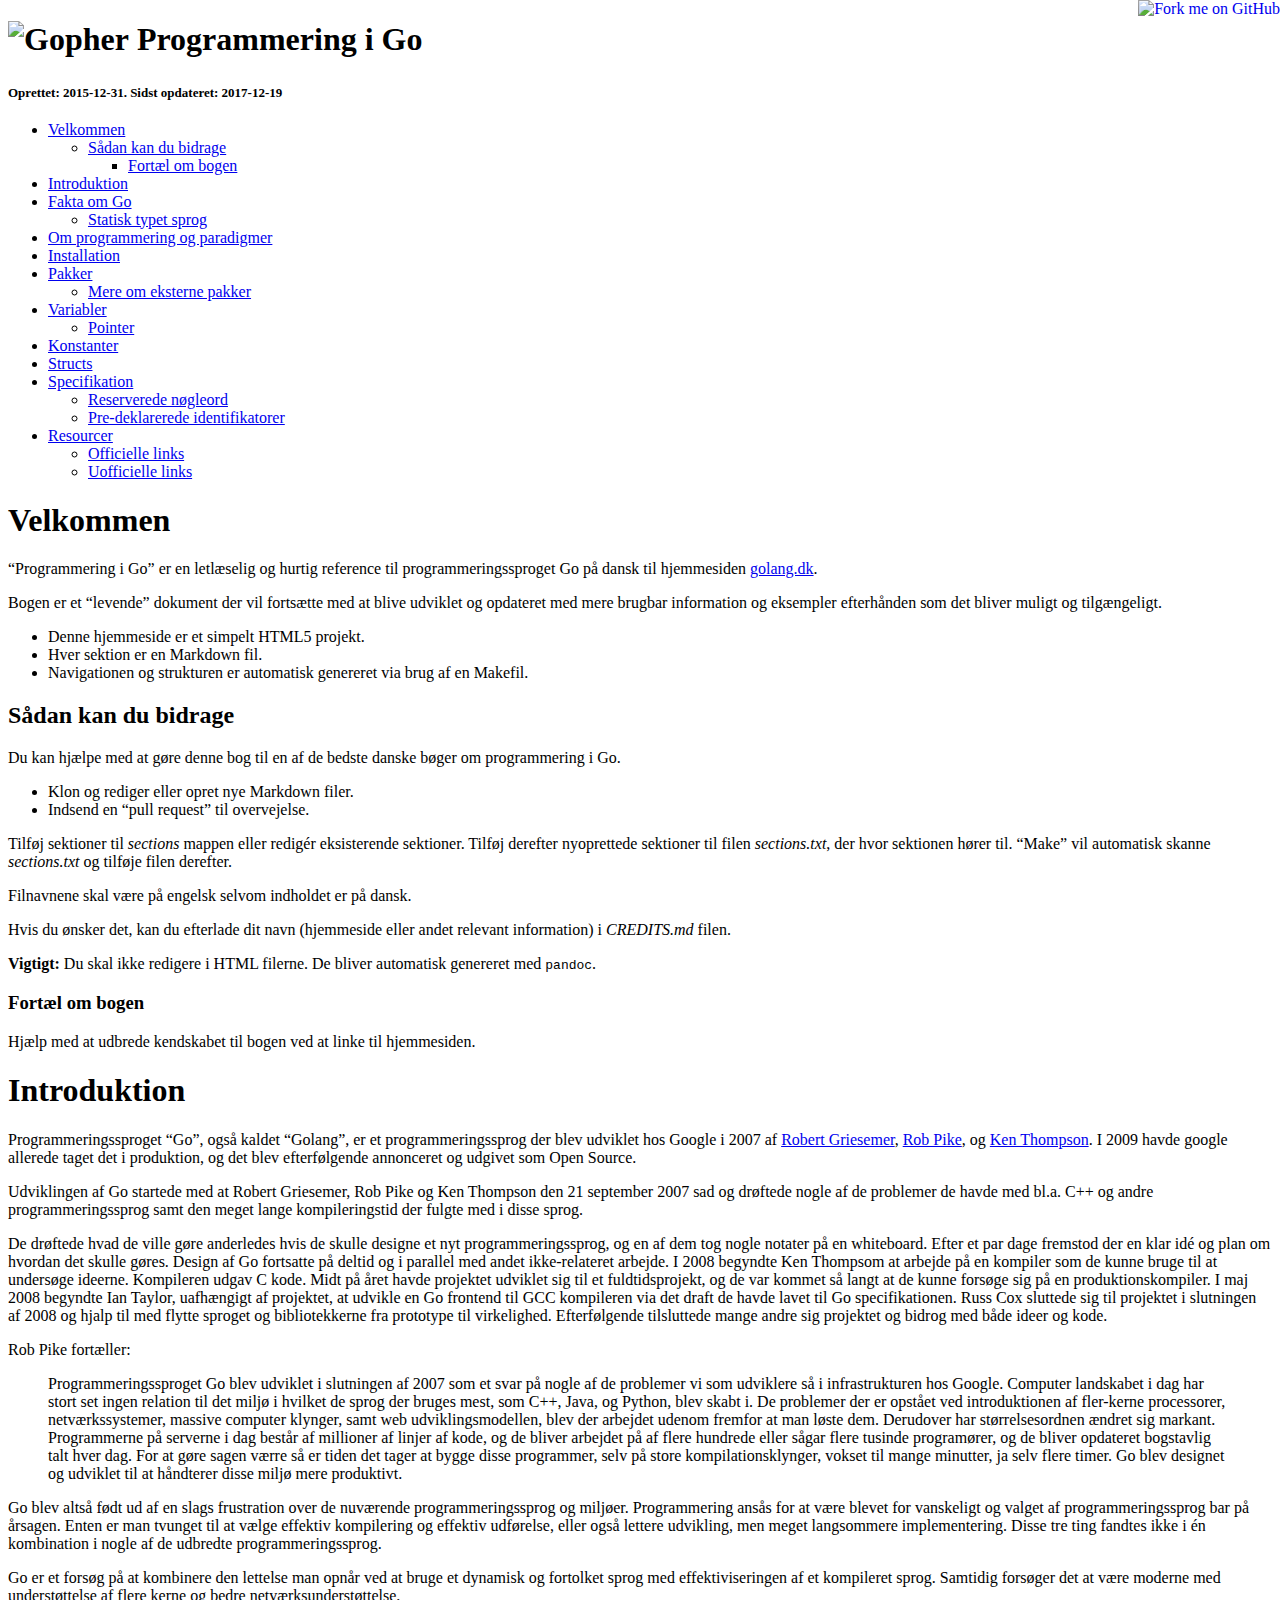
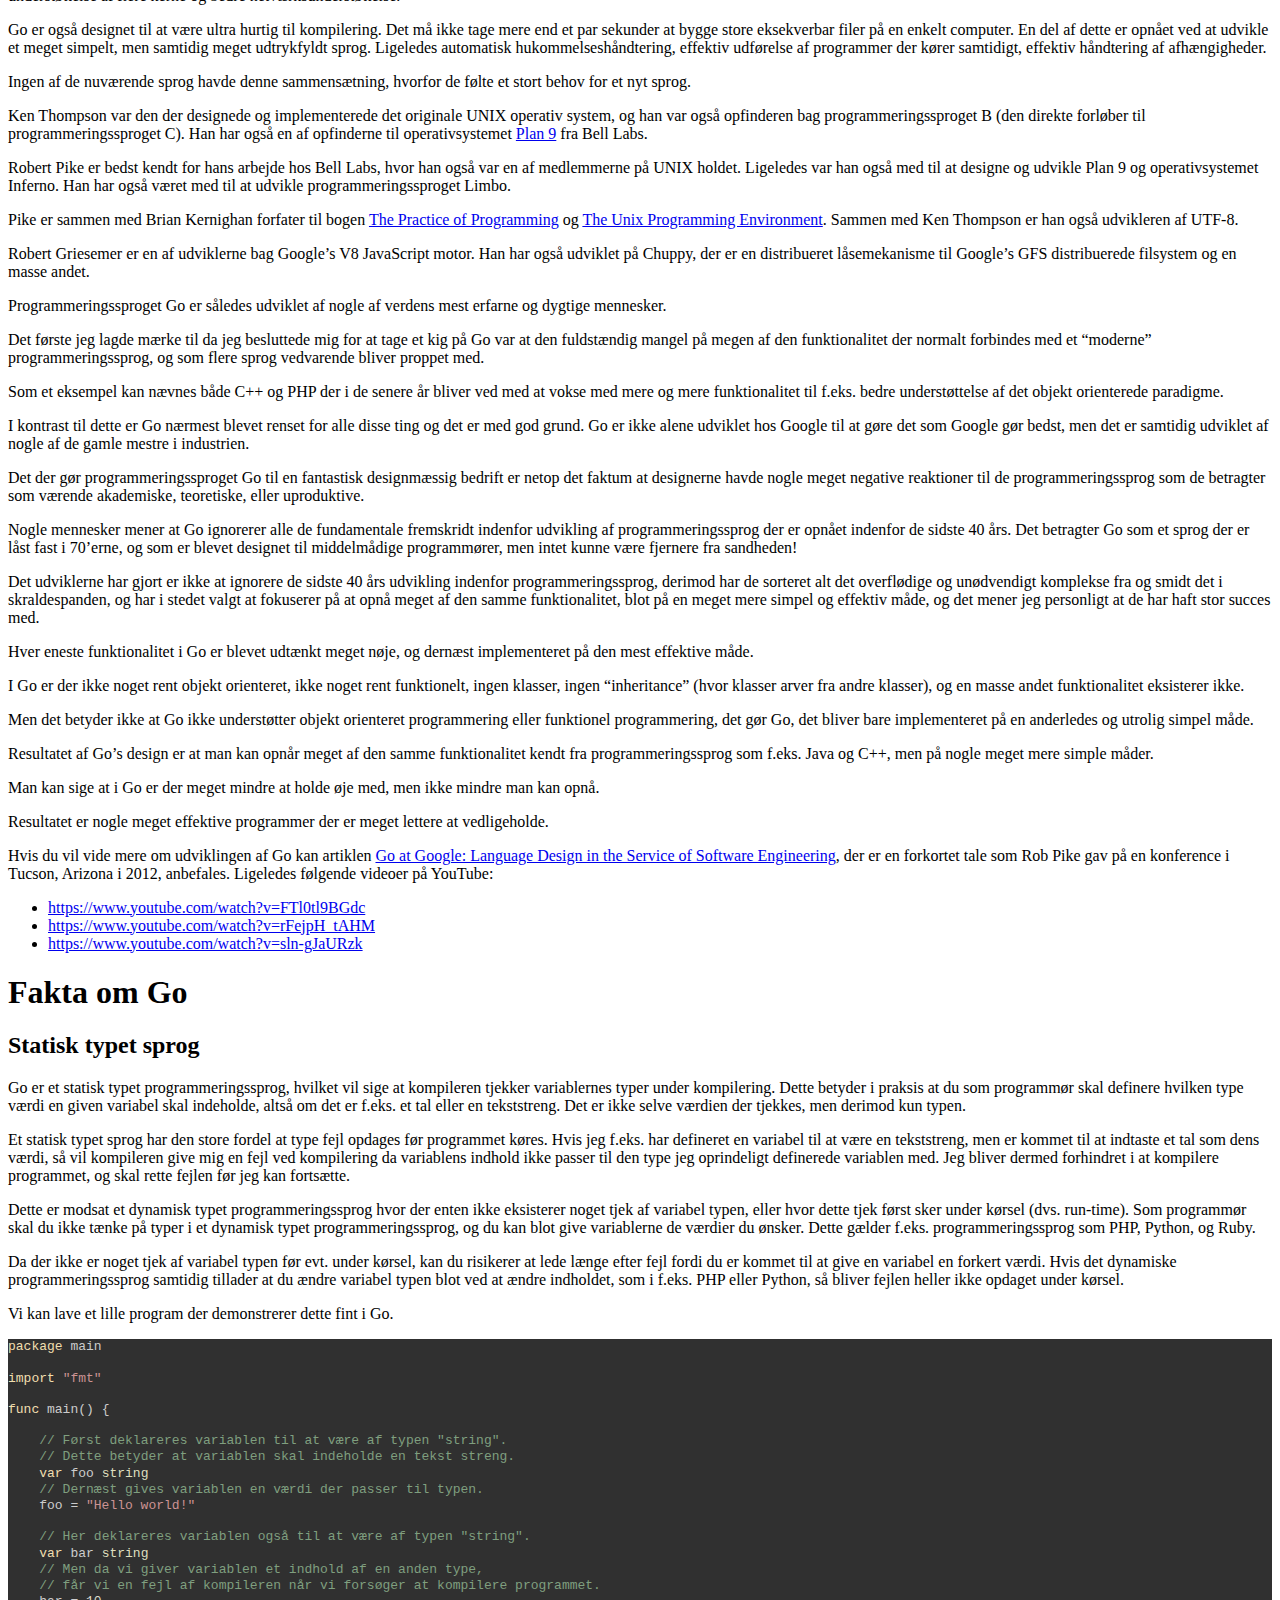
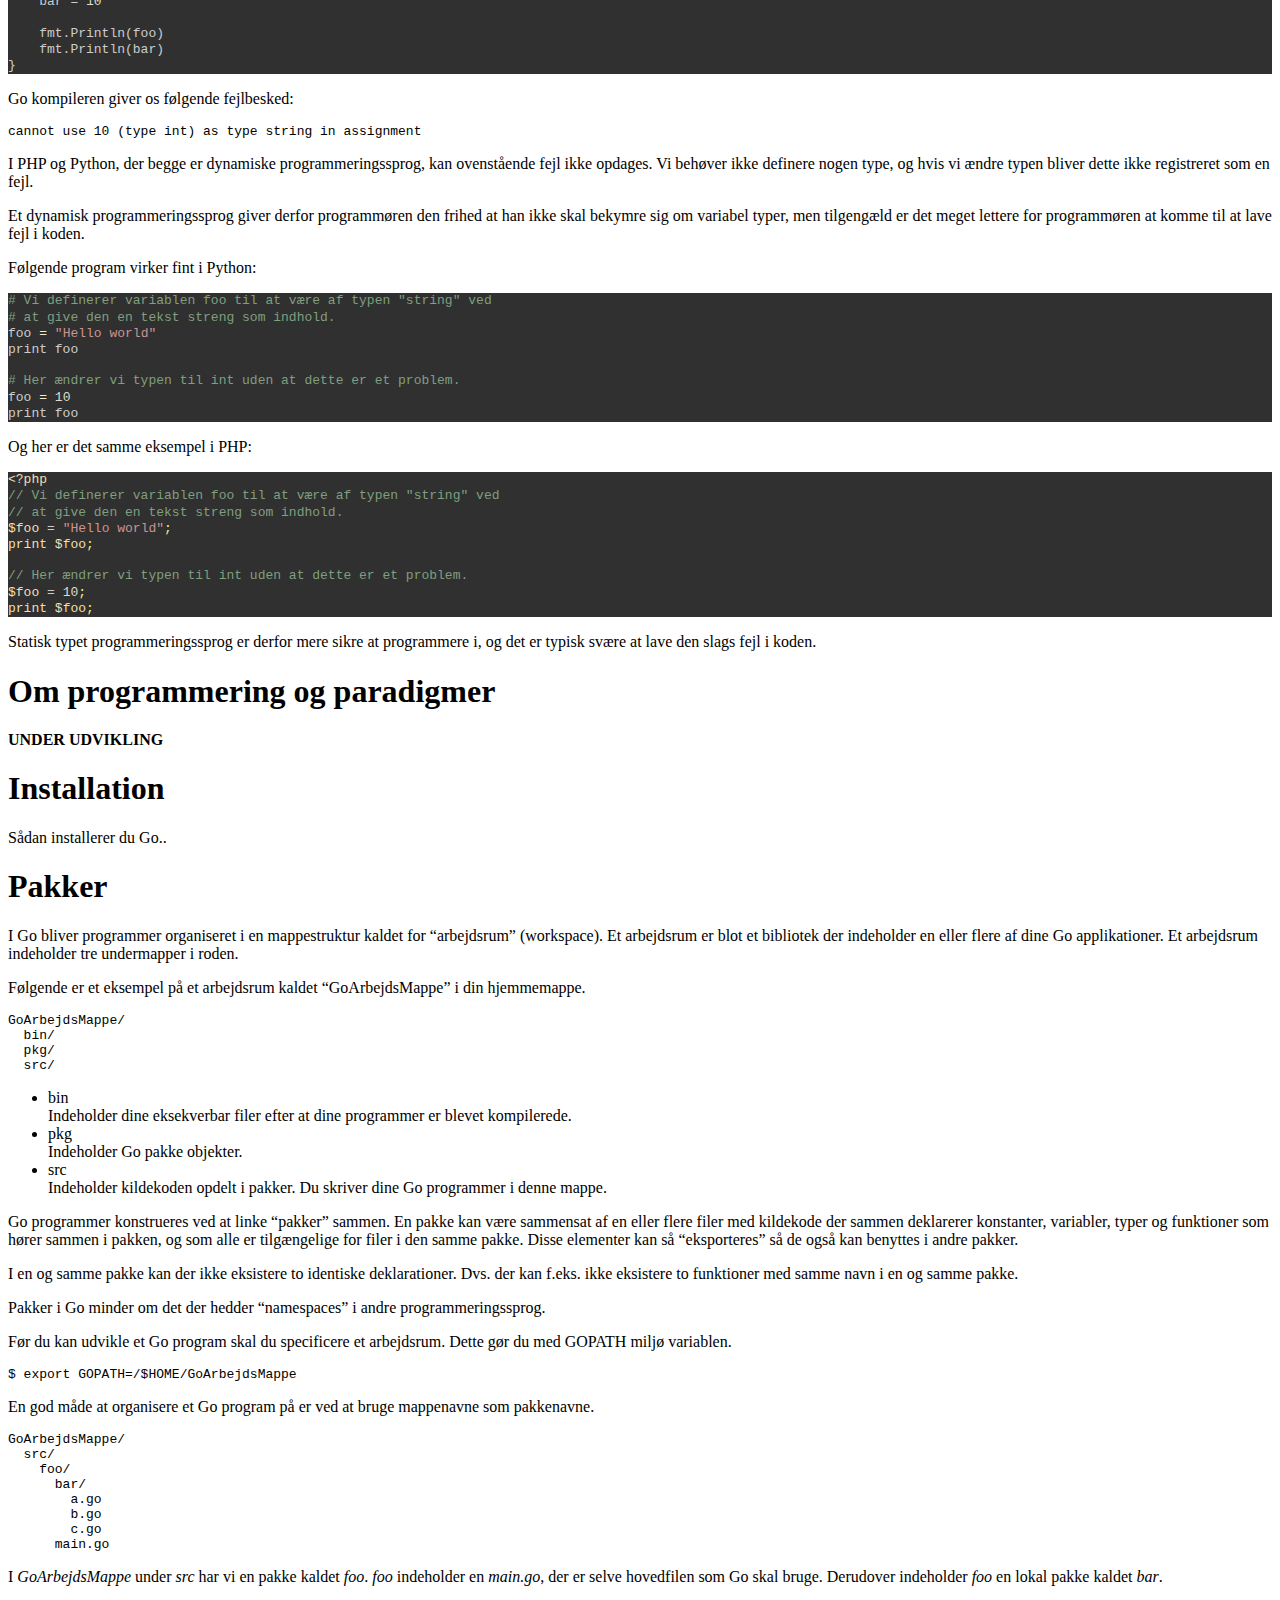
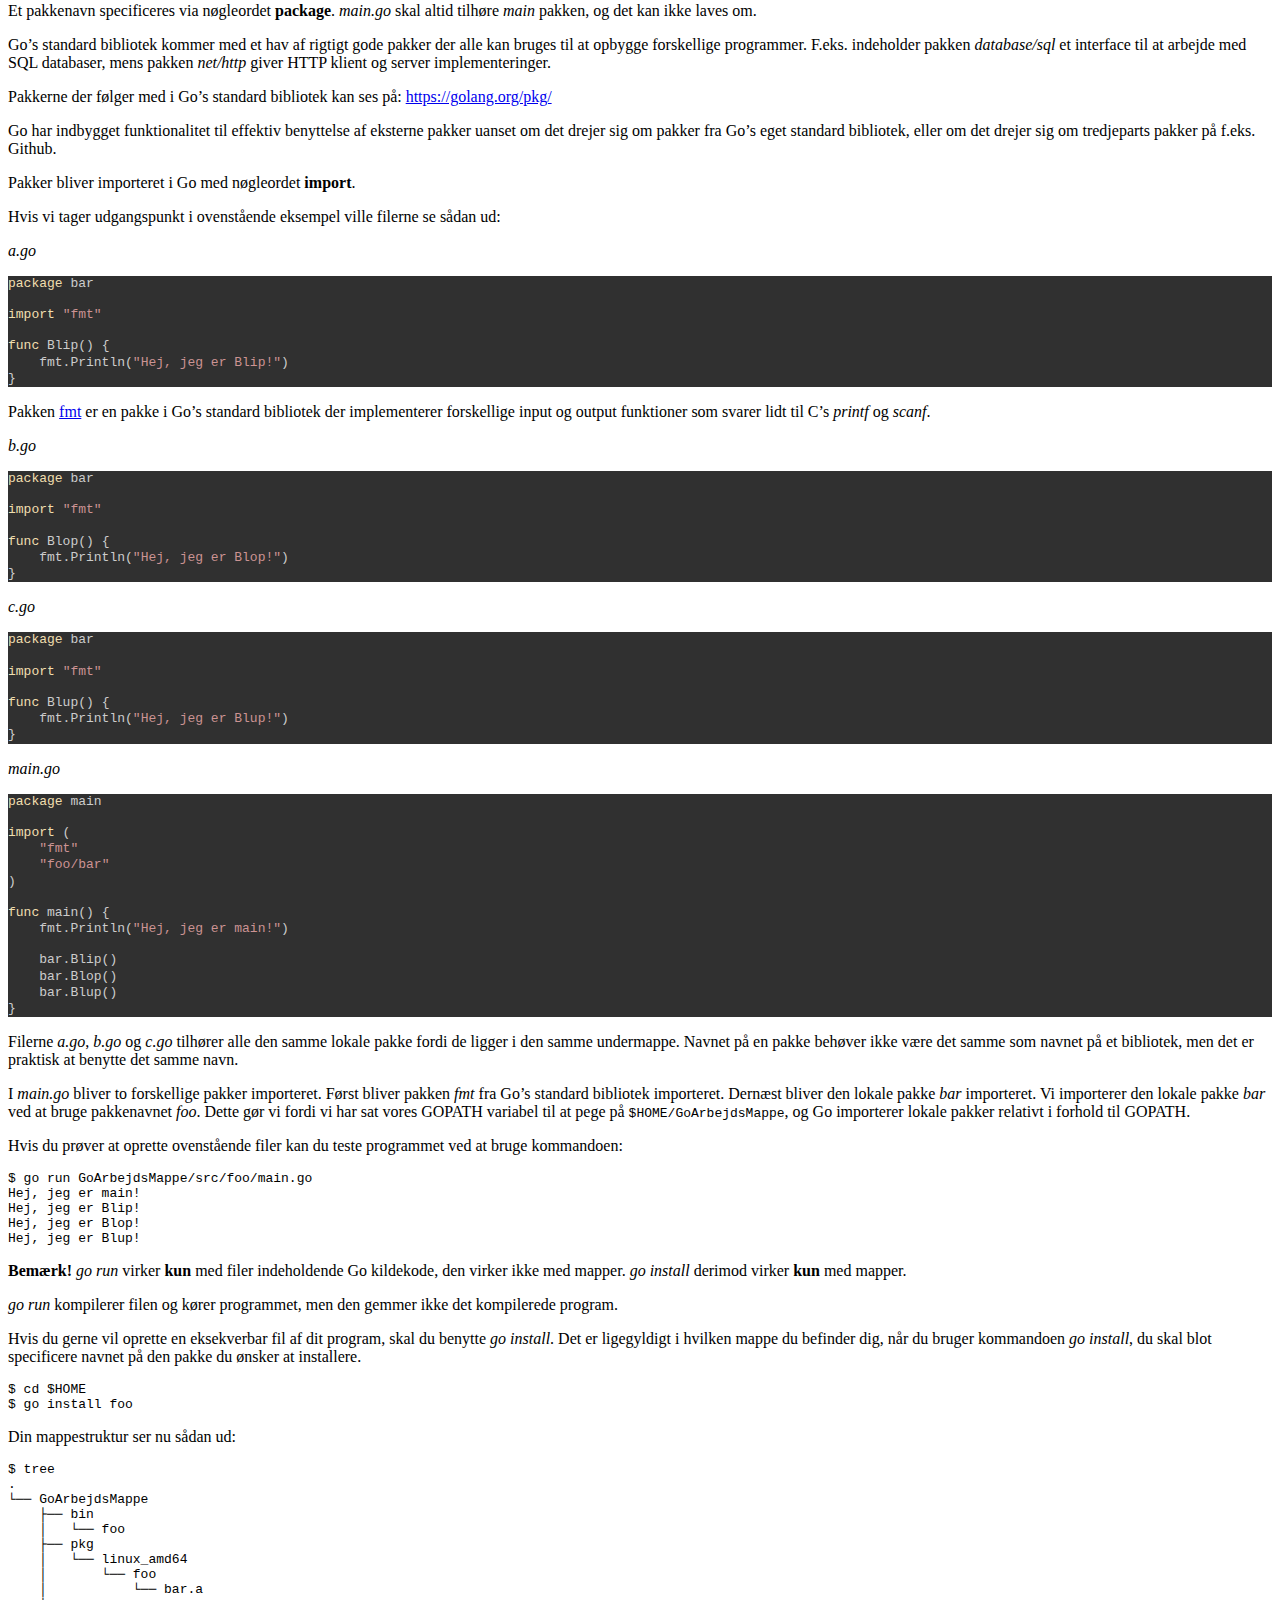
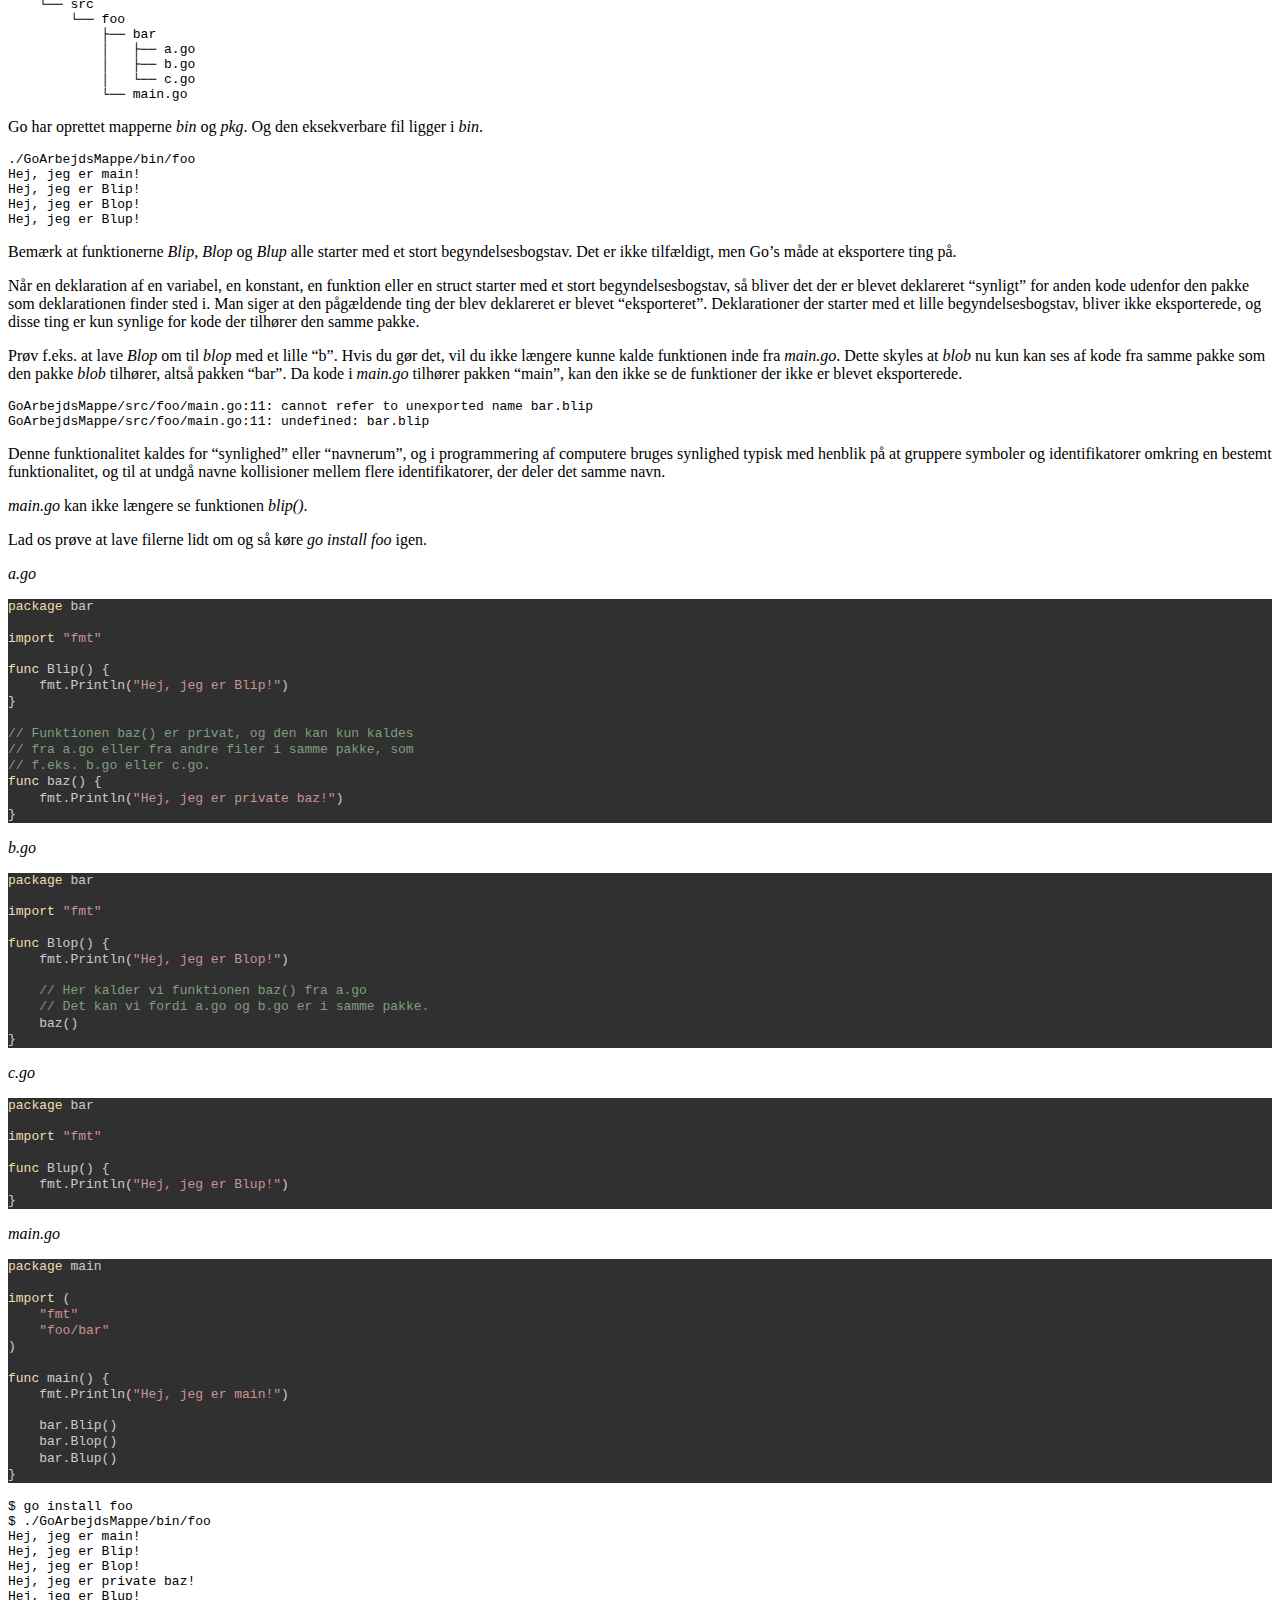
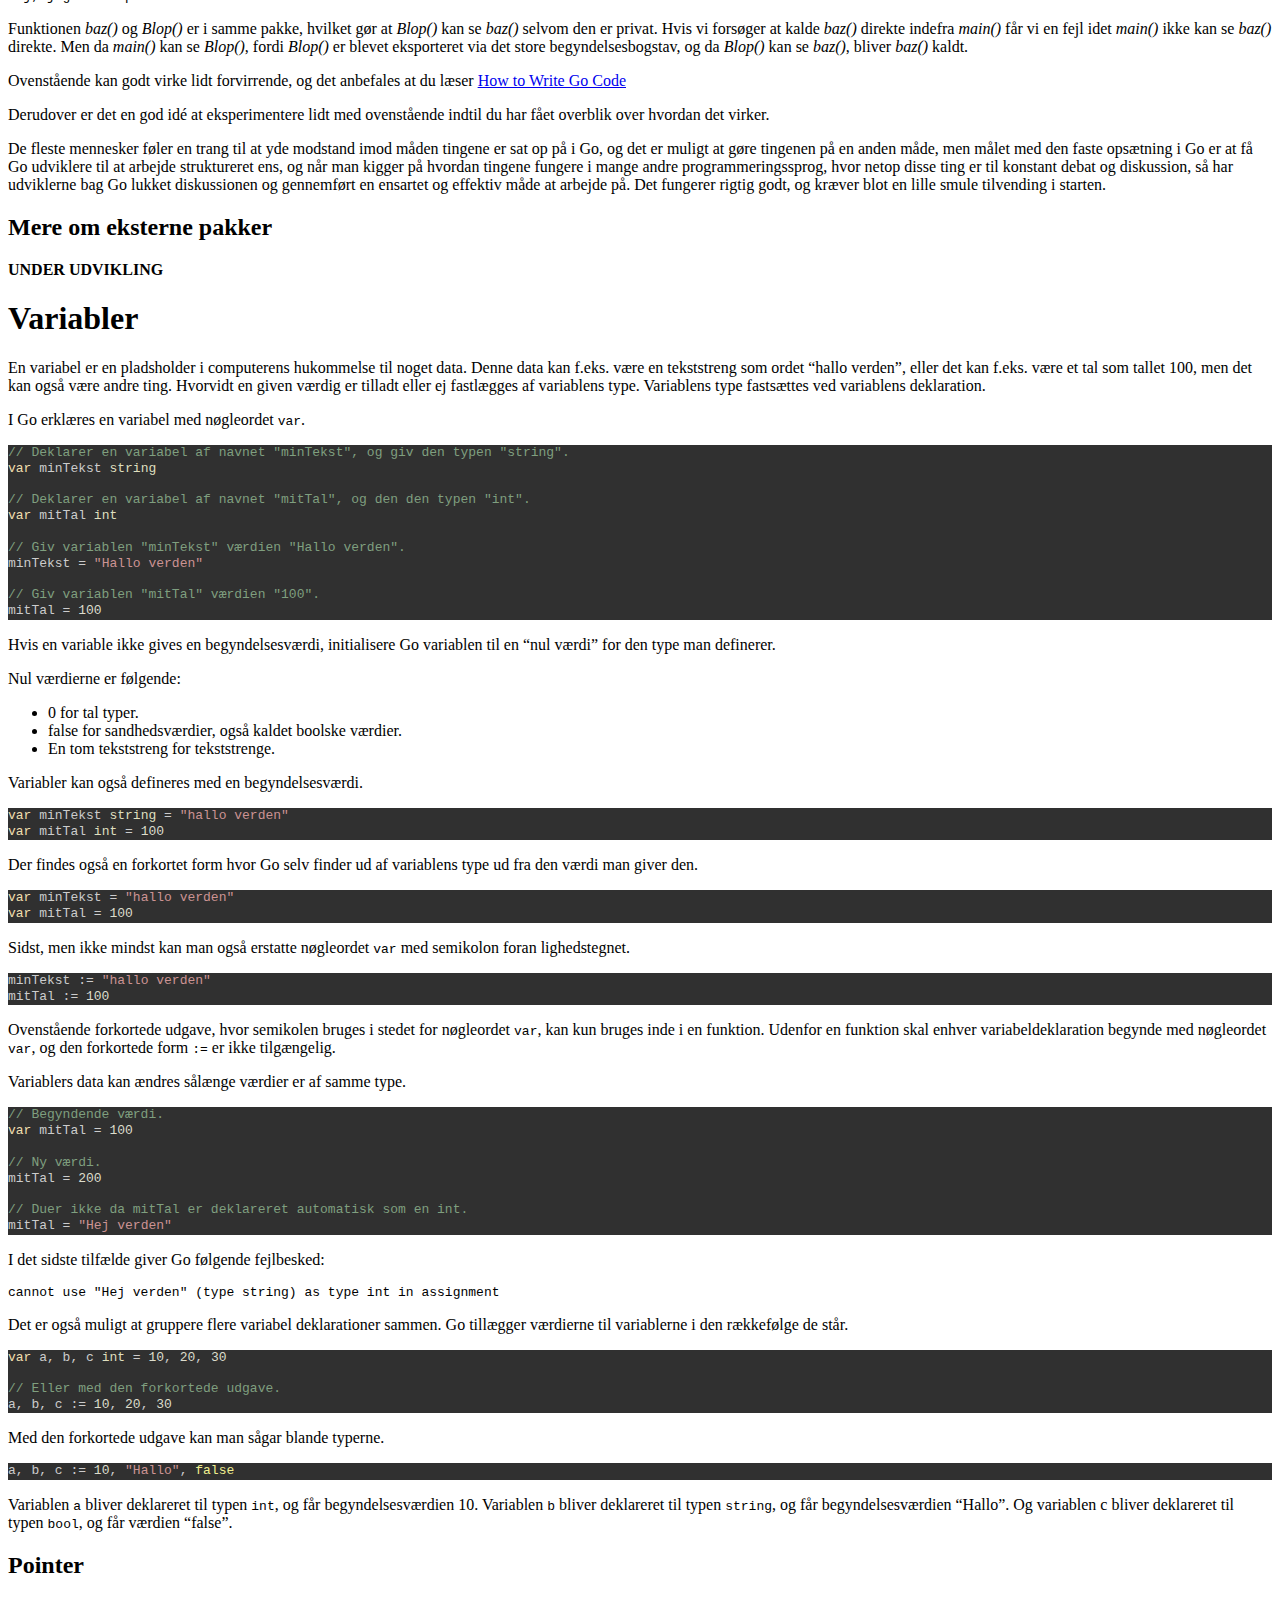
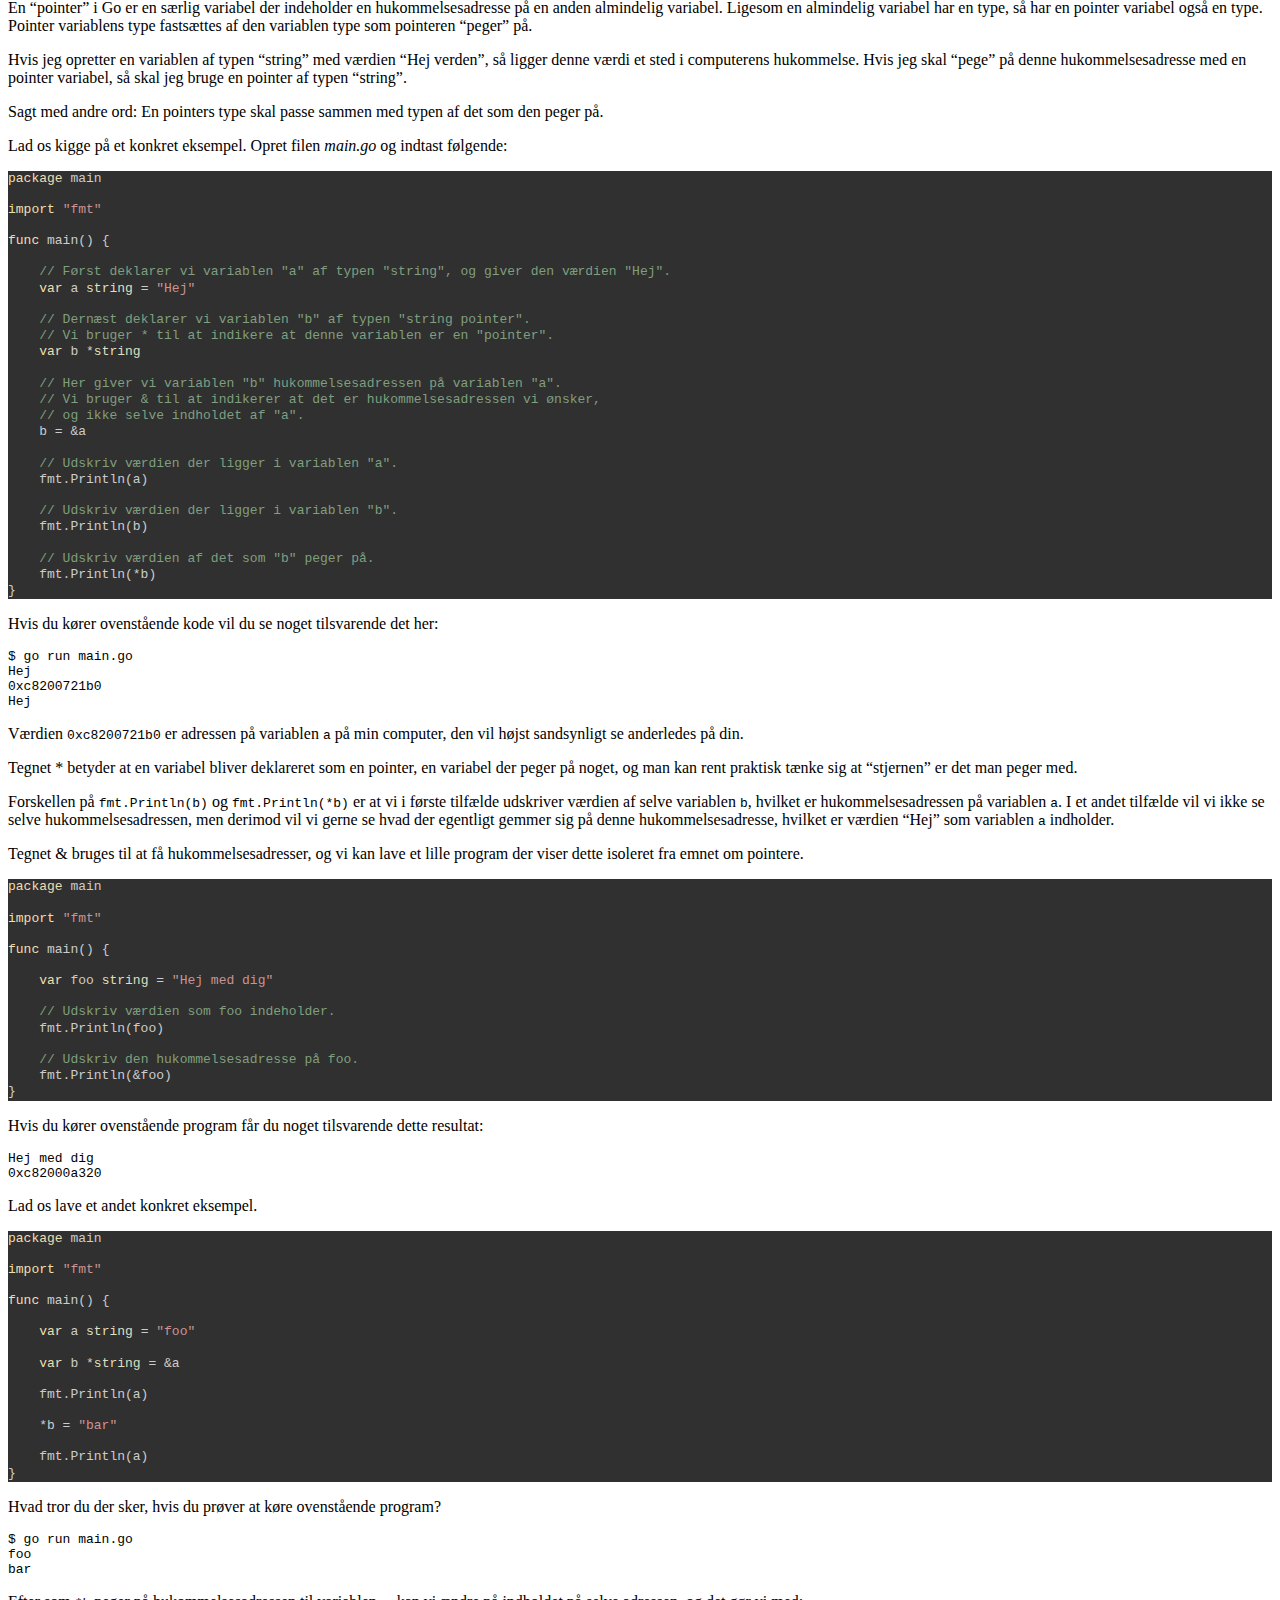
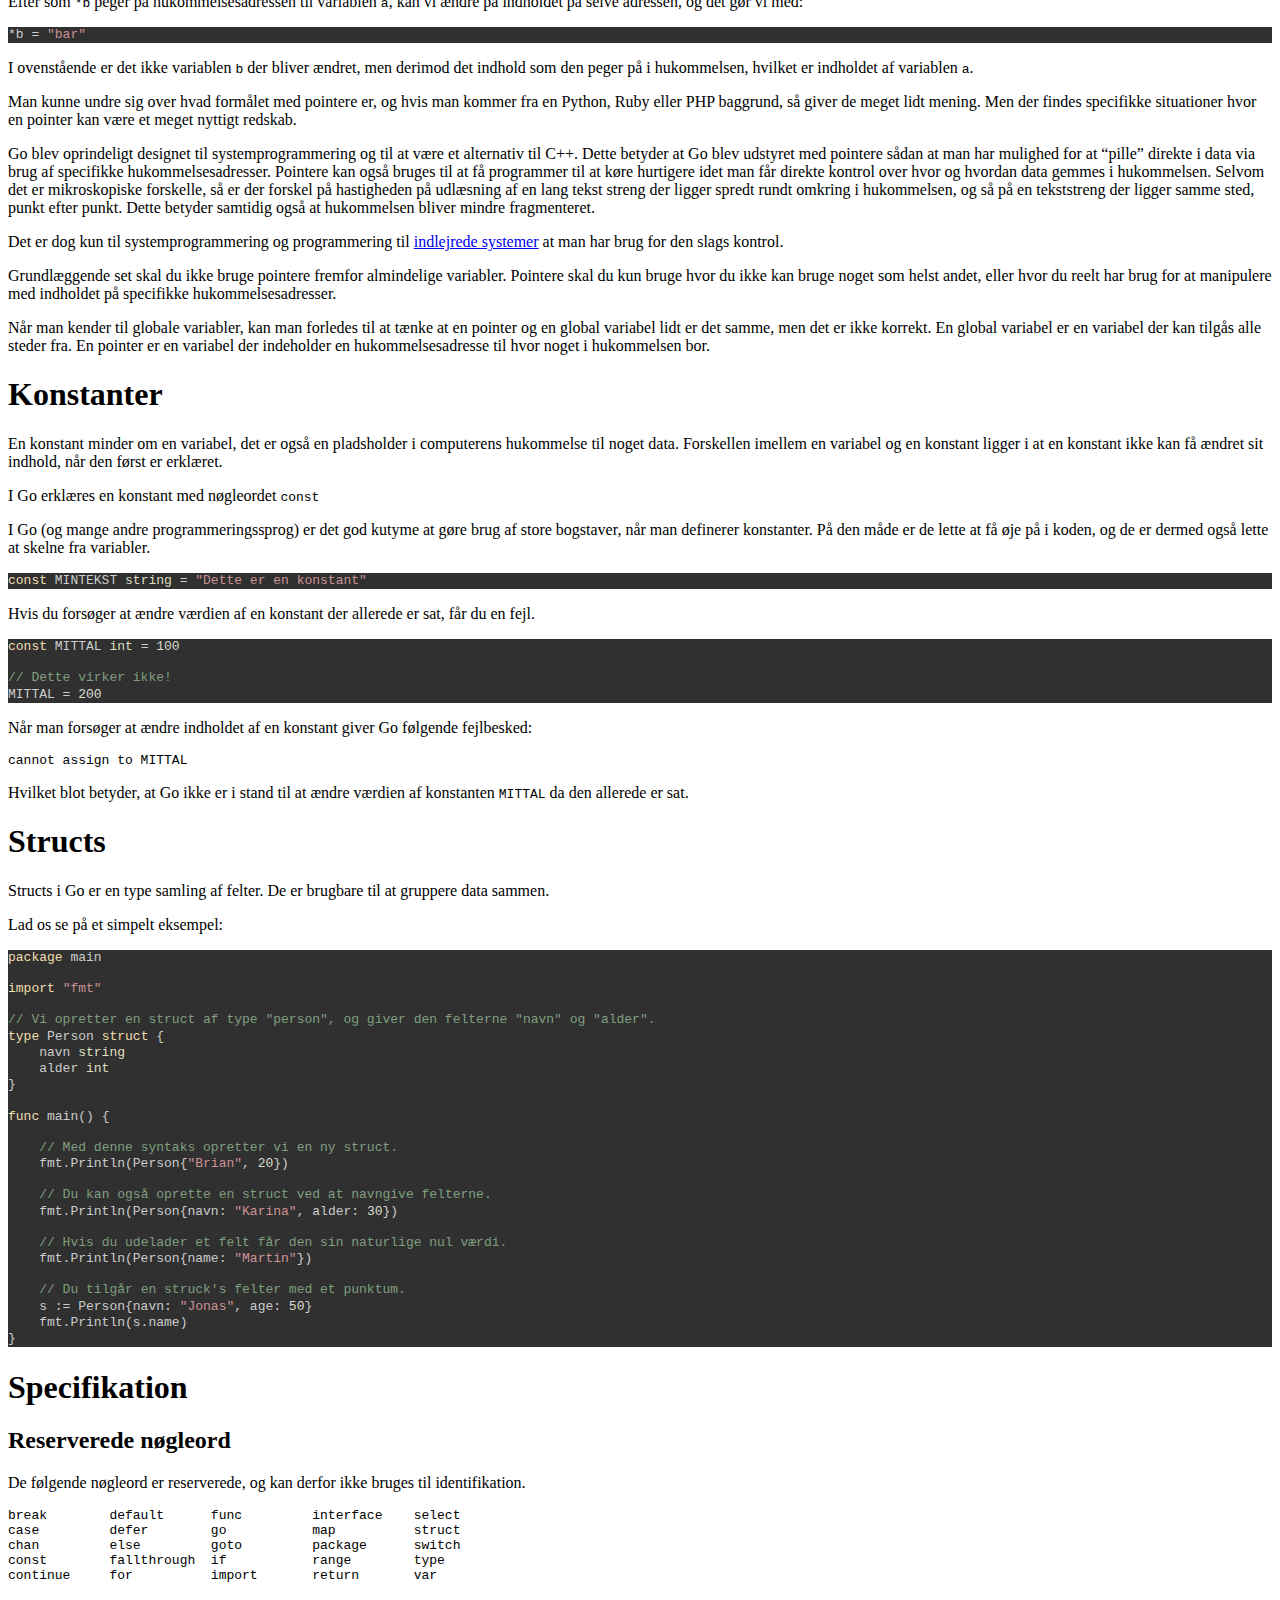
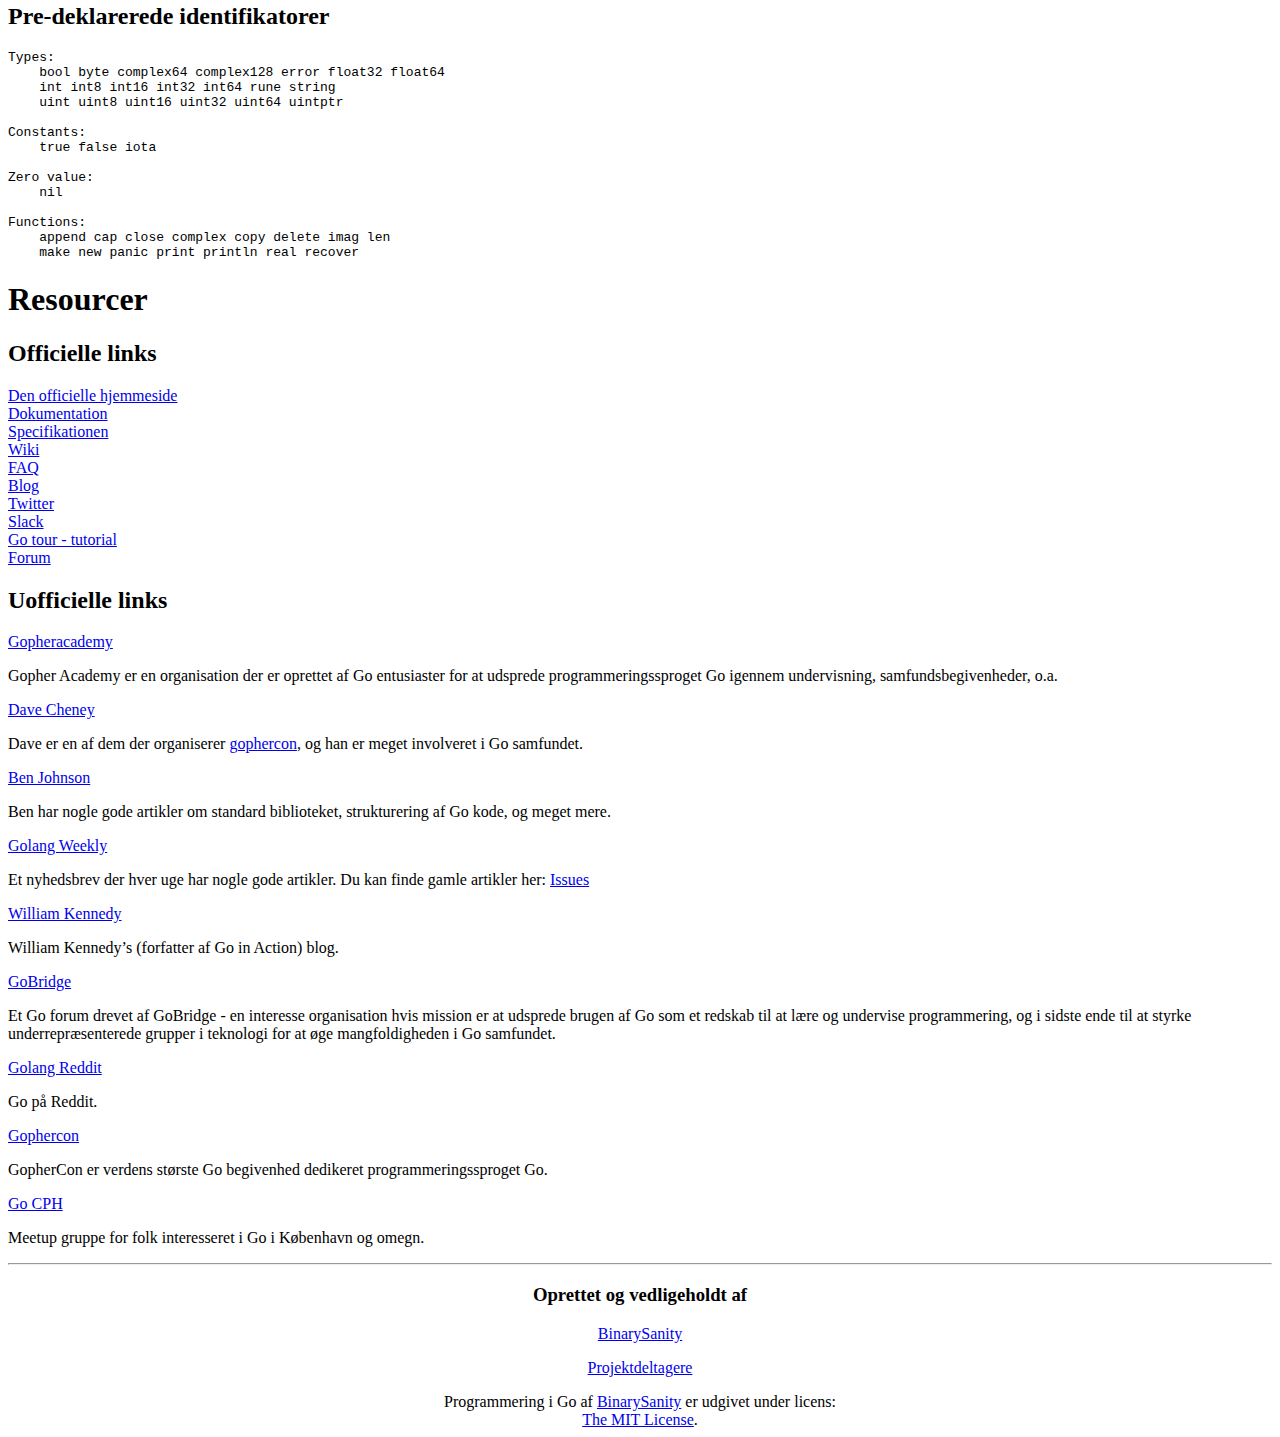
==== docs/index.html @ 4fd5c7cd "Fix the makefile and update the HTML" ====
<!DOCTYPE html>
<html>
<head>
  <meta charset="utf-8">
  <meta name="generator" content="pandoc">
  <meta name="viewport" content="width=device-width, initial-scale=1.0, user-scalable=yes">
  <meta name="author" content="">
  <title>Programmering i Go</title>
  <style type="text/css">code{white-space: pre;}</style>
  <style type="text/css">
a.sourceLine { display: inline-block; line-height: 1.25; }
a.sourceLine { pointer-events: none; color: inherit; text-decoration: inherit; }
a.sourceLine:empty { height: 1.2em; position: absolute; }
.sourceCode { overflow: visible; }
code.sourceCode { white-space: pre; position: relative; }
div.sourceCode { margin: 1em 0; }
pre.sourceCode { margin: 0; }
@media screen {
div.sourceCode { overflow: auto; }
}
@media print {
code.sourceCode { white-space: pre-wrap; }
a.sourceLine { text-indent: -1em; padding-left: 1em; }
}
pre.numberSource a.sourceLine
  { position: relative; }
pre.numberSource a.sourceLine:empty
  { position: absolute; }
pre.numberSource a.sourceLine::before
  { content: attr(data-line-number);
    position: absolute; left: -5em; text-align: right; vertical-align: baseline;
    border: none; pointer-events: all;
    -webkit-touch-callout: none; -webkit-user-select: none;
    -khtml-user-select: none; -moz-user-select: none;
    -ms-user-select: none; user-select: none;
    padding: 0 4px; width: 4em;
  }
pre.numberSource { margin-left: 3em;  padding-left: 4px; }
div.sourceCode
  { color: #cccccc; background-color: #303030; }
@media screen {
a.sourceLine::before { text-decoration: underline; }
}
code span.al { color: #ffcfaf; } /* Alert */
code span.an { color: #7f9f7f; font-weight: bold; } /* Annotation */
code span.at { } /* Attribute */
code span.bn { color: #dca3a3; } /* BaseN */
code span.bu { } /* BuiltIn */
code span.cf { color: #f0dfaf; } /* ControlFlow */
code span.ch { color: #dca3a3; } /* Char */
code span.cn { color: #dca3a3; font-weight: bold; } /* Constant */
code span.co { color: #7f9f7f; } /* Comment */
code span.cv { color: #7f9f7f; font-weight: bold; } /* CommentVar */
code span.do { color: #7f9f7f; } /* Documentation */
code span.dt { color: #dfdfbf; } /* DataType */
code span.dv { color: #dcdccc; } /* DecVal */
code span.er { color: #c3bf9f; } /* Error */
code span.ex { } /* Extension */
code span.fl { color: #c0bed1; } /* Float */
code span.fu { color: #efef8f; } /* Function */
code span.im { } /* Import */
code span.in { color: #7f9f7f; font-weight: bold; } /* Information */
code span.kw { color: #f0dfaf; } /* Keyword */
code span.op { color: #f0efd0; } /* Operator */
code span.ot { color: #efef8f; } /* Other */
code span.pp { color: #ffcfaf; font-weight: bold; } /* Preprocessor */
code span.sc { color: #dca3a3; } /* SpecialChar */
code span.ss { color: #cc9393; } /* SpecialString */
code span.st { color: #cc9393; } /* String */
code span.va { } /* Variable */
code span.vs { color: #cc9393; } /* VerbatimString */
code span.wa { color: #7f9f7f; font-weight: bold; } /* Warning */
  </style>
  <link rel="stylesheet" href="css/html.css">
  <meta name="description" content="Programmering i Go på dansk.">
  <meta property="og:title" content="Programerring i Go">
  <meta property="og:description" content="Programmering i Go på dansk.">
  <meta property="og:image" content="http://www.golang.dk/img/go_logo_100.png">
  <meta property="og:url" content="http://www.golang.dk/">
<link rel="shortcut icon" href="/favicon.ico" type="image/x-icon">
<link rel="icon" href="/favicon.ico" type="image/x-icon">
</head>
<body>
<header>
    <div><a href="https://github.com/binarysanity/programmering-i-go"><img style="position: absolute; top: 0; right: 0; border: 0;" src="https://camo.githubusercontent.com/652c5b9acfaddf3a9c326fa6bde407b87f7be0f4/68747470733a2f2f73332e616d617a6f6e6177732e636f6d2f6769746875622f726962626f6e732f666f726b6d655f72696768745f6f72616e67655f6666373630302e706e67" alt="Fork me on GitHub" data-canonical-src="https://s3.amazonaws.com/github/ribbons/forkme_right_orange_ff7600.png"></a></div>
<h1 class="title"><img src="img/go_logo_100.png" alt="Gopher"> Programmering i Go</h1>
<h2 class="author"></h2>
<h3 class="date"><span style='font-size:small;'>Oprettet: 2015-12-31. Sidst opdateret: 2017-12-19</span></h3>
</header>
<nav id="TOC">
<ul>
<li><a href="#velkommen">Velkommen</a><ul>
<li><a href="#sådan-kan-du-bidrage">Sådan kan du bidrage</a><ul>
<li><a href="#fortæl-om-bogen">Fortæl om bogen</a></li>
</ul></li>
</ul></li>
<li><a href="#introduktion">Introduktion</a></li>
<li><a href="#fakta-om-go">Fakta om Go</a><ul>
<li><a href="#statisk-typet-sprog">Statisk typet sprog</a></li>
</ul></li>
<li><a href="#om-programmering-og-paradigmer">Om programmering og paradigmer</a></li>
<li><a href="#installation">Installation</a></li>
<li><a href="#pakker">Pakker</a><ul>
<li><a href="#mere-om-eksterne-pakker">Mere om eksterne pakker</a></li>
</ul></li>
<li><a href="#variabler">Variabler</a><ul>
<li><a href="#pointer">Pointer</a></li>
</ul></li>
<li><a href="#konstanter">Konstanter</a></li>
<li><a href="#structs">Structs</a></li>
<li><a href="#specifikation">Specifikation</a><ul>
<li><a href="#reserverede-nøgleord">Reserverede nøgleord</a></li>
<li><a href="#pre-deklarerede-identifikatorer">Pre-deklarerede identifikatorer</a></li>
</ul></li>
<li><a href="#resourcer">Resourcer</a><ul>
<li><a href="#officielle-links">Officielle links</a></li>
<li><a href="#uofficielle-links">Uofficielle links</a></li>
</ul></li>
</ul>
</nav>
<h1 id="velkommen">Velkommen</h1>
<p>“Programmering i Go” er en letlæselig og hurtig reference til programmeringssproget Go på dansk til hjemmesiden <a href="http://www.golang.dk/">golang.dk</a>.</p>
<p>Bogen er et “levende” dokument der vil fortsætte med at blive udviklet og opdateret med mere brugbar information og eksempler efterhånden som det bliver muligt og tilgængeligt.</p>
<ul>
<li>Denne hjemmeside er et simpelt HTML5 projekt.</li>
<li>Hver sektion er en Markdown fil.</li>
<li>Navigationen og strukturen er automatisk genereret via brug af en Makefil.</li>
</ul>
<h2 id="sådan-kan-du-bidrage">Sådan kan du bidrage</h2>
<p>Du kan hjælpe med at gøre denne bog til en af de bedste danske bøger om programmering i Go.</p>
<ul>
<li>Klon og rediger eller opret nye Markdown filer.</li>
<li>Indsend en “pull request” til overvejelse.</li>
</ul>
<p>Tilføj sektioner til <em>sections</em> mappen eller redigér eksisterende sektioner. Tilføj derefter nyoprettede sektioner til filen <em>sections.txt</em>, der hvor sektionen hører til. “Make” vil automatisk skanne <em>sections.txt</em> og tilføje filen derefter.</p>
<p>Filnavnene skal være på engelsk selvom indholdet er på dansk.</p>
<p>Hvis du ønsker det, kan du efterlade dit navn (hjemmeside eller andet relevant information) i <em>CREDITS.md</em> filen.</p>
<p><strong>Vigtigt:</strong> Du skal ikke redigere i HTML filerne. De bliver automatisk genereret med <code>pandoc</code>.</p>
<h3 id="fortæl-om-bogen">Fortæl om bogen</h3>
<p>Hjælp med at udbrede kendskabet til bogen ved at linke til hjemmesiden.</p>
<h1 id="introduktion">Introduktion</h1>
<p>Programmeringssproget “Go”, også kaldet “Golang”, er et programmeringssprog der blev udviklet hos Google i 2007 af <a href="https://en.wikipedia.org/wiki/Robert_Griesemer">Robert Griesemer</a>, <a href="https://en.wikipedia.org/wiki/Rob_Pike">Rob Pike</a>, og <a href="https://en.wikipedia.org/wiki/Ken_Thompson">Ken Thompson</a>. I 2009 havde google allerede taget det i produktion, og det blev efterfølgende annonceret og udgivet som Open Source.</p>
<p>Udviklingen af Go startede med at Robert Griesemer, Rob Pike og Ken Thompson den 21 september 2007 sad og drøftede nogle af de problemer de havde med bl.a. C++ og andre programmeringssprog samt den meget lange kompileringstid der fulgte med i disse sprog.</p>
<p>De drøftede hvad de ville gøre anderledes hvis de skulle designe et nyt programmeringssprog, og en af dem tog nogle notater på en whiteboard. Efter et par dage fremstod der en klar idé og plan om hvordan det skulle gøres. Design af Go fortsatte på deltid og i parallel med andet ikke-relateret arbejde. I 2008 begyndte Ken Thompsom at arbejde på en kompiler som de kunne bruge til at undersøge ideerne. Kompileren udgav C kode. Midt på året havde projektet udviklet sig til et fuldtidsprojekt, og de var kommet så langt at de kunne forsøge sig på en produktionskompiler. I maj 2008 begyndte Ian Taylor, uafhængigt af projektet, at udvikle en Go frontend til GCC kompileren via det draft de havde lavet til Go specifikationen. Russ Cox sluttede sig til projektet i slutningen af 2008 og hjalp til med flytte sproget og bibliotekkerne fra prototype til virkelighed. Efterfølgende tilsluttede mange andre sig projektet og bidrog med både ideer og kode.</p>
<p>Rob Pike fortæller:</p>
<blockquote>
<p>Programmeringssproget Go blev udviklet i slutningen af 2007 som et svar på nogle af de problemer vi som udviklere så i infrastrukturen hos Google. Computer landskabet i dag har stort set ingen relation til det miljø i hvilket de sprog der bruges mest, som C++, Java, og Python, blev skabt i. De problemer der er opstået ved introduktionen af fler-kerne processorer, netværkssystemer, massive computer klynger, samt web udviklingsmodellen, blev der arbejdet udenom fremfor at man løste dem. Derudover har størrelsesordnen ændret sig markant. Programmerne på serverne i dag består af millioner af linjer af kode, og de bliver arbejdet på af flere hundrede eller sågar flere tusinde programører, og de bliver opdateret bogstavlig talt hver dag. For at gøre sagen værre så er tiden det tager at bygge disse programmer, selv på store kompilationsklynger, vokset til mange minutter, ja selv flere timer. Go blev designet og udviklet til at håndterer disse miljø mere produktivt.</p>
</blockquote>
<p>Go blev altså født ud af en slags frustration over de nuværende programmeringssprog og miljøer. Programmering ansås for at være blevet for vanskeligt og valget af programmeringssprog bar på årsagen. Enten er man tvunget til at vælge effektiv kompilering og effektiv udførelse, eller også lettere udvikling, men meget langsommere implementering. Disse tre ting fandtes ikke i én kombination i nogle af de udbredte programmeringssprog.</p>
<p>Go er et forsøg på at kombinere den lettelse man opnår ved at bruge et dynamisk og fortolket sprog med effektiviseringen af et kompileret sprog. Samtidig forsøger det at være moderne med understøttelse af flere kerne og bedre netværksunderstøttelse.</p>
<p>Go er også designet til at være ultra hurtig til kompilering. Det må ikke tage mere end et par sekunder at bygge store eksekverbar filer på en enkelt computer. En del af dette er opnået ved at udvikle et meget simpelt, men samtidig meget udtrykfyldt sprog. Ligeledes automatisk hukommelseshåndtering, effektiv udførelse af programmer der kører samtidigt, effektiv håndtering af afhængigheder.</p>
<p>Ingen af de nuværende sprog havde denne sammensætning, hvorfor de følte et stort behov for et nyt sprog.</p>
<p>Ken Thompson var den der designede og implementerede det originale UNIX operativ system, og han var også opfinderen bag programmeringssproget B (den direkte forløber til programmeringssproget C). Han har også en af opfinderne til operativsystemet <a href="https://en.wikipedia.org/wiki/Plan_9_from_Bell_Labs">Plan 9</a> fra Bell Labs.</p>
<p>Robert Pike er bedst kendt for hans arbejde hos Bell Labs, hvor han også var en af medlemmerne på UNIX holdet. Ligeledes var han også med til at designe og udvikle Plan 9 og operativsystemet Inferno. Han har også været med til at udvikle programmeringssproget Limbo.</p>
<p>Pike er sammen med Brian Kernighan forfater til bogen <a href="https://en.wikipedia.org/wiki/The_Practice_of_Programming">The Practice of Programming</a> og <a href="https://en.wikipedia.org/wiki/The_Unix_Programming_Environment">The Unix Programming Environment</a>. Sammen med Ken Thompson er han også udvikleren af UTF-8.</p>
<p>Robert Griesemer er en af udviklerne bag Google’s V8 JavaScript motor. Han har også udviklet på Chuppy, der er en distribueret låsemekanisme til Google’s GFS distribuerede filsystem og en masse andet.</p>
<p>Programmeringssproget Go er således udviklet af nogle af verdens mest erfarne og dygtige mennesker.</p>
<p>Det første jeg lagde mærke til da jeg besluttede mig for at tage et kig på Go var at den fuldstændig mangel på megen af den funktionalitet der normalt forbindes med et “moderne” programmeringssprog, og som flere sprog vedvarende bliver proppet med.</p>
<p>Som et eksempel kan nævnes både C++ og PHP der i de senere år bliver ved med at vokse med mere og mere funktionalitet til f.eks. bedre understøttelse af det objekt orienterede paradigme.</p>
<p>I kontrast til dette er Go nærmest blevet renset for alle disse ting og det er med god grund. Go er ikke alene udviklet hos Google til at gøre det som Google gør bedst, men det er samtidig udviklet af nogle af de gamle mestre i industrien.</p>
<p>Det der gør programmeringssproget Go til en fantastisk designmæssig bedrift er netop det faktum at designerne havde nogle meget negative reaktioner til de programmeringssprog som de betragter som værende akademiske, teoretiske, eller uproduktive.</p>
<p>Nogle mennesker mener at Go ignorerer alle de fundamentale fremskridt indenfor udvikling af programmeringssprog der er opnået indenfor de sidste 40 års. Det betragter Go som et sprog der er låst fast i 70’erne, og som er blevet designet til middelmådige programmører, men intet kunne være fjernere fra sandheden!</p>
<p>Det udviklerne har gjort er ikke at ignorere de sidste 40 års udvikling indenfor programmeringssprog, derimod har de sorteret alt det overflødige og unødvendigt komplekse fra og smidt det i skraldespanden, og har i stedet valgt at fokuserer på at opnå meget af den samme funktionalitet, blot på en meget mere simpel og effektiv måde, og det mener jeg personligt at de har haft stor succes med.</p>
<p>Hver eneste funktionalitet i Go er blevet udtænkt meget nøje, og dernæst implementeret på den mest effektive måde.</p>
<p>I Go er der ikke noget rent objekt orienteret, ikke noget rent funktionelt, ingen klasser, ingen “inheritance” (hvor klasser arver fra andre klasser), og en masse andet funktionalitet eksisterer ikke.</p>
<p>Men det betyder ikke at Go ikke understøtter objekt orienteret programmering eller funktionel programmering, det gør Go, det bliver bare implementeret på en anderledes og utrolig simpel måde.</p>
<p>Resultatet af Go’s design er at man kan opnår meget af den samme funktionalitet kendt fra programmeringssprog som f.eks. Java og C++, men på nogle meget mere simple måder.</p>
<p>Man kan sige at i Go er der meget mindre at holde øje med, men ikke mindre man kan opnå.</p>
<p>Resultatet er nogle meget effektive programmer der er meget lettere at vedligeholde.</p>
<p>Hvis du vil vide mere om udviklingen af Go kan artiklen <a href="https://talks.golang.org/2012/splash.article">Go at Google: Language Design in the Service of Software Engineering</a>, der er en forkortet tale som Rob Pike gav på en konference i Tucson, Arizona i 2012, anbefales. Ligeledes følgende videoer på YouTube:</p>
<ul>
<li><a href="https://www.youtube.com/watch?v=FTl0tl9BGdc" class="uri">https://www.youtube.com/watch?v=FTl0tl9BGdc</a></li>
<li><a href="https://www.youtube.com/watch?v=rFejpH_tAHM" class="uri">https://www.youtube.com/watch?v=rFejpH_tAHM</a></li>
<li><a href="https://www.youtube.com/watch?v=sln-gJaURzk" class="uri">https://www.youtube.com/watch?v=sln-gJaURzk</a></li>
</ul>
<h1 id="fakta-om-go">Fakta om Go</h1>
<h2 id="statisk-typet-sprog">Statisk typet sprog</h2>
<p>Go er et statisk typet programmeringssprog, hvilket vil sige at kompileren tjekker variablernes typer under kompilering. Dette betyder i praksis at du som programmør skal definere hvilken type værdi en given variabel skal indeholde, altså om det er f.eks. et tal eller en tekststreng. Det er ikke selve værdien der tjekkes, men derimod kun typen.</p>
<p>Et statisk typet sprog har den store fordel at type fejl opdages før programmet køres. Hvis jeg f.eks. har defineret en variabel til at være en tekststreng, men er kommet til at indtaste et tal som dens værdi, så vil kompileren give mig en fejl ved kompilering da variablens indhold ikke passer til den type jeg oprindeligt definerede variablen med. Jeg bliver dermed forhindret i at kompilere programmet, og skal rette fejlen før jeg kan fortsætte.</p>
<p>Dette er modsat et dynamisk typet programmeringssprog hvor der enten ikke eksisterer noget tjek af variabel typen, eller hvor dette tjek først sker under kørsel (dvs. run-time). Som programmør skal du ikke tænke på typer i et dynamisk typet programmeringssprog, og du kan blot give variablerne de værdier du ønsker. Dette gælder f.eks. programmeringssprog som PHP, Python, og Ruby.</p>
<p>Da der ikke er noget tjek af variabel typen før evt. under kørsel, kan du risikerer at lede længe efter fejl fordi du er kommet til at give en variabel en forkert værdi. Hvis det dynamiske programmeringssprog samtidig tillader at du ændre variabel typen blot ved at ændre indholdet, som i f.eks. PHP eller Python, så bliver fejlen heller ikke opdaget under kørsel.</p>
<p>Vi kan lave et lille program der demonstrerer dette fint i Go.</p>
<div class="sourceCode" id="cb1"><pre class="sourceCode go"><code class="sourceCode go"><a class="sourceLine" id="cb1-1" data-line-number="1"><span class="kw">package</span> main</a>
<a class="sourceLine" id="cb1-2" data-line-number="2"></a>
<a class="sourceLine" id="cb1-3" data-line-number="3"><span class="kw">import</span> <span class="st">&quot;fmt&quot;</span></a>
<a class="sourceLine" id="cb1-4" data-line-number="4"></a>
<a class="sourceLine" id="cb1-5" data-line-number="5"><span class="kw">func</span> main() {</a>
<a class="sourceLine" id="cb1-6" data-line-number="6"></a>
<a class="sourceLine" id="cb1-7" data-line-number="7">    <span class="co">// Først deklareres variablen til at være af typen &quot;string&quot;.</span></a>
<a class="sourceLine" id="cb1-8" data-line-number="8">    <span class="co">// Dette betyder at variablen skal indeholde en tekst streng.</span></a>
<a class="sourceLine" id="cb1-9" data-line-number="9">    <span class="kw">var</span> foo <span class="dt">string</span></a>
<a class="sourceLine" id="cb1-10" data-line-number="10">    <span class="co">// Dernæst gives variablen en værdi der passer til typen.</span></a>
<a class="sourceLine" id="cb1-11" data-line-number="11">    foo = <span class="st">&quot;Hello world!&quot;</span></a>
<a class="sourceLine" id="cb1-12" data-line-number="12"></a>
<a class="sourceLine" id="cb1-13" data-line-number="13">    <span class="co">// Her deklareres variablen også til at være af typen &quot;string&quot;.</span></a>
<a class="sourceLine" id="cb1-14" data-line-number="14">    <span class="kw">var</span> bar <span class="dt">string</span></a>
<a class="sourceLine" id="cb1-15" data-line-number="15">    <span class="co">// Men da vi giver variablen et indhold af en anden type,</span></a>
<a class="sourceLine" id="cb1-16" data-line-number="16">    <span class="co">// får vi en fejl af kompileren når vi forsøger at kompilere programmet.</span></a>
<a class="sourceLine" id="cb1-17" data-line-number="17">    bar = <span class="dv">10</span></a>
<a class="sourceLine" id="cb1-18" data-line-number="18"></a>
<a class="sourceLine" id="cb1-19" data-line-number="19">    fmt.Println(foo)</a>
<a class="sourceLine" id="cb1-20" data-line-number="20">    fmt.Println(bar)</a>
<a class="sourceLine" id="cb1-21" data-line-number="21">}</a></code></pre></div>
<p>Go kompileren giver os følgende fejlbesked:</p>
<pre><code>cannot use 10 (type int) as type string in assignment</code></pre>
<p>I PHP og Python, der begge er dynamiske programmeringssprog, kan ovenstående fejl ikke opdages. Vi behøver ikke definere nogen type, og hvis vi ændre typen bliver dette ikke registreret som en fejl.</p>
<p>Et dynamisk programmeringssprog giver derfor programmøren den frihed at han ikke skal bekymre sig om variabel typer, men tilgengæld er det meget lettere for programmøren at komme til at lave fejl i koden.</p>
<p>Følgende program virker fint i Python:</p>
<div class="sourceCode" id="cb3"><pre class="sourceCode python"><code class="sourceCode python"><a class="sourceLine" id="cb3-1" data-line-number="1"><span class="co"># Vi definerer variablen foo til at være af typen &quot;string&quot; ved</span></a>
<a class="sourceLine" id="cb3-2" data-line-number="2"><span class="co"># at give den en tekst streng som indhold.</span></a>
<a class="sourceLine" id="cb3-3" data-line-number="3">foo <span class="op">=</span> <span class="st">&quot;Hello world&quot;</span></a>
<a class="sourceLine" id="cb3-4" data-line-number="4"><span class="bu">print</span> foo</a>
<a class="sourceLine" id="cb3-5" data-line-number="5"></a>
<a class="sourceLine" id="cb3-6" data-line-number="6"><span class="co"># Her ændrer vi typen til int uden at dette er et problem.</span></a>
<a class="sourceLine" id="cb3-7" data-line-number="7">foo <span class="op">=</span> <span class="dv">10</span></a>
<a class="sourceLine" id="cb3-8" data-line-number="8"><span class="bu">print</span> foo</a></code></pre></div>
<p>Og her er det samme eksempel i PHP:</p>
<div class="sourceCode" id="cb4"><pre class="sourceCode php"><code class="sourceCode php"><a class="sourceLine" id="cb4-1" data-line-number="1"><span class="kw">&lt;?php</span></a>
<a class="sourceLine" id="cb4-2" data-line-number="2"><span class="co">// Vi definerer variablen foo til at være af typen &quot;string&quot; ved</span></a>
<a class="sourceLine" id="cb4-3" data-line-number="3"><span class="co">// at give den en tekst streng som indhold.</span></a>
<a class="sourceLine" id="cb4-4" data-line-number="4"><span class="kw">$foo</span> = <span class="st">&quot;Hello world&quot;</span><span class="ot">;</span></a>
<a class="sourceLine" id="cb4-5" data-line-number="5"><span class="kw">print</span> <span class="kw">$foo</span><span class="ot">;</span></a>
<a class="sourceLine" id="cb4-6" data-line-number="6"></a>
<a class="sourceLine" id="cb4-7" data-line-number="7"><span class="co">// Her ændrer vi typen til int uden at dette er et problem.</span></a>
<a class="sourceLine" id="cb4-8" data-line-number="8"><span class="kw">$foo</span> = <span class="dv">10</span><span class="ot">;</span></a>
<a class="sourceLine" id="cb4-9" data-line-number="9"><span class="kw">print</span> <span class="kw">$foo</span><span class="ot">;</span></a></code></pre></div>
<p>Statisk typet programmeringssprog er derfor mere sikre at programmere i, og det er typisk svære at lave den slags fejl i koden.</p>
<h1 id="om-programmering-og-paradigmer">Om programmering og paradigmer</h1>
<p><strong>UNDER UDVIKLING</strong></p>
<h1 id="installation">Installation</h1>
<p>Sådan installerer du Go..</p>
<h1 id="pakker">Pakker</h1>
<p>I Go bliver programmer organiseret i en mappestruktur kaldet for “arbejdsrum” (workspace). Et arbejdsrum er blot et bibliotek der indeholder en eller flere af dine Go applikationer. Et arbejdsrum indeholder tre undermapper i roden.</p>
<p>Følgende er et eksempel på et arbejdsrum kaldet “GoArbejdsMappe” i din hjemmemappe.</p>
<pre><code>GoArbejdsMappe/
  bin/
  pkg/
  src/</code></pre>
<ul>
<li>bin<br>Indeholder dine eksekverbar filer efter at dine programmer er blevet kompilerede.</li>
<li>pkg<br>Indeholder Go pakke objekter.</li>
<li>src<br>Indeholder kildekoden opdelt i pakker. Du skriver dine Go programmer i denne mappe.</li>
</ul>
<p>Go programmer konstrueres ved at linke “pakker” sammen. En pakke kan være sammensat af en eller flere filer med kildekode der sammen deklarerer konstanter, variabler, typer og funktioner som hører sammen i pakken, og som alle er tilgængelige for filer i den samme pakke. Disse elementer kan så “eksporteres” så de også kan benyttes i andre pakker.</p>
<p>I en og samme pakke kan der ikke eksistere to identiske deklarationer. Dvs. der kan f.eks. ikke eksistere to funktioner med samme navn i en og samme pakke.</p>
<p>Pakker i Go minder om det der hedder “namespaces” i andre programmeringssprog.</p>
<p>Før du kan udvikle et Go program skal du specificere et arbejdsrum. Dette gør du med GOPATH miljø variablen.</p>
<pre><code>$ export GOPATH=/$HOME/GoArbejdsMappe</code></pre>
<p>En god måde at organisere et Go program på er ved at bruge mappenavne som pakkenavne.</p>
<pre><code>GoArbejdsMappe/
  src/
    foo/
      bar/
        a.go
        b.go
        c.go
      main.go</code></pre>
<p>I <em>GoArbejdsMappe</em> under <em>src</em> har vi en pakke kaldet <em>foo</em>. <em>foo</em> indeholder en <em>main.go</em>, der er selve hovedfilen som Go skal bruge. Derudover indeholder <em>foo</em> en lokal pakke kaldet <em>bar</em>.</p>
<p>Et pakkenavn specificeres via nøgleordet <strong>package</strong>. <em>main.go</em> skal altid tilhøre <em>main</em> pakken, og det kan ikke laves om.</p>
<p>Go’s standard bibliotek kommer med et hav af rigtigt gode pakker der alle kan bruges til at opbygge forskellige programmer. F.eks. indeholder pakken <em>database/sql</em> et interface til at arbejde med SQL databaser, mens pakken <em>net/http</em> giver HTTP klient og server implementeringer.</p>
<p>Pakkerne der følger med i Go’s standard bibliotek kan ses på: <a href="https://golang.org/pkg/" class="uri">https://golang.org/pkg/</a></p>
<p>Go har indbygget funktionalitet til effektiv benyttelse af eksterne pakker uanset om det drejer sig om pakker fra Go’s eget standard bibliotek, eller om det drejer sig om tredjeparts pakker på f.eks. Github.</p>
<p>Pakker bliver importeret i Go med nøgleordet <strong>import</strong>.</p>
<p>Hvis vi tager udgangspunkt i ovenstående eksempel ville filerne se sådan ud:</p>
<p><em>a.go</em></p>
<div class="sourceCode" id="cb8"><pre class="sourceCode go"><code class="sourceCode go"><a class="sourceLine" id="cb8-1" data-line-number="1"><span class="kw">package</span> bar</a>
<a class="sourceLine" id="cb8-2" data-line-number="2"></a>
<a class="sourceLine" id="cb8-3" data-line-number="3"><span class="kw">import</span> <span class="st">&quot;fmt&quot;</span></a>
<a class="sourceLine" id="cb8-4" data-line-number="4"></a>
<a class="sourceLine" id="cb8-5" data-line-number="5"><span class="kw">func</span> Blip() {</a>
<a class="sourceLine" id="cb8-6" data-line-number="6">    fmt.Println(<span class="st">&quot;Hej, jeg er Blip!&quot;</span>)</a>
<a class="sourceLine" id="cb8-7" data-line-number="7">}</a></code></pre></div>
<p>Pakken <a href="https://golang.org/pkg/fmt/">fmt</a> er en pakke i Go’s standard bibliotek der implementerer forskellige input og output funktioner som svarer lidt til C’s <em>printf</em> og <em>scanf</em>.</p>
<p><em>b.go</em></p>
<div class="sourceCode" id="cb9"><pre class="sourceCode go"><code class="sourceCode go"><a class="sourceLine" id="cb9-1" data-line-number="1"><span class="kw">package</span> bar</a>
<a class="sourceLine" id="cb9-2" data-line-number="2"></a>
<a class="sourceLine" id="cb9-3" data-line-number="3"><span class="kw">import</span> <span class="st">&quot;fmt&quot;</span></a>
<a class="sourceLine" id="cb9-4" data-line-number="4"></a>
<a class="sourceLine" id="cb9-5" data-line-number="5"><span class="kw">func</span> Blop() {</a>
<a class="sourceLine" id="cb9-6" data-line-number="6">    fmt.Println(<span class="st">&quot;Hej, jeg er Blop!&quot;</span>)</a>
<a class="sourceLine" id="cb9-7" data-line-number="7">}</a></code></pre></div>
<p><em>c.go</em></p>
<div class="sourceCode" id="cb10"><pre class="sourceCode go"><code class="sourceCode go"><a class="sourceLine" id="cb10-1" data-line-number="1"><span class="kw">package</span> bar</a>
<a class="sourceLine" id="cb10-2" data-line-number="2"></a>
<a class="sourceLine" id="cb10-3" data-line-number="3"><span class="kw">import</span> <span class="st">&quot;fmt&quot;</span></a>
<a class="sourceLine" id="cb10-4" data-line-number="4"></a>
<a class="sourceLine" id="cb10-5" data-line-number="5"><span class="kw">func</span> Blup() {</a>
<a class="sourceLine" id="cb10-6" data-line-number="6">    fmt.Println(<span class="st">&quot;Hej, jeg er Blup!&quot;</span>)</a>
<a class="sourceLine" id="cb10-7" data-line-number="7">}</a></code></pre></div>
<p><em>main.go</em></p>
<div class="sourceCode" id="cb11"><pre class="sourceCode go"><code class="sourceCode go"><a class="sourceLine" id="cb11-1" data-line-number="1"><span class="kw">package</span> main</a>
<a class="sourceLine" id="cb11-2" data-line-number="2"></a>
<a class="sourceLine" id="cb11-3" data-line-number="3"><span class="kw">import</span> (</a>
<a class="sourceLine" id="cb11-4" data-line-number="4">    <span class="st">&quot;fmt&quot;</span></a>
<a class="sourceLine" id="cb11-5" data-line-number="5">    <span class="st">&quot;foo/bar&quot;</span></a>
<a class="sourceLine" id="cb11-6" data-line-number="6">)</a>
<a class="sourceLine" id="cb11-7" data-line-number="7"></a>
<a class="sourceLine" id="cb11-8" data-line-number="8"><span class="kw">func</span> main() {</a>
<a class="sourceLine" id="cb11-9" data-line-number="9">    fmt.Println(<span class="st">&quot;Hej, jeg er main!&quot;</span>)</a>
<a class="sourceLine" id="cb11-10" data-line-number="10"></a>
<a class="sourceLine" id="cb11-11" data-line-number="11">    bar.Blip()</a>
<a class="sourceLine" id="cb11-12" data-line-number="12">    bar.Blop()</a>
<a class="sourceLine" id="cb11-13" data-line-number="13">    bar.Blup()</a>
<a class="sourceLine" id="cb11-14" data-line-number="14">}</a></code></pre></div>
<p>Filerne <em>a.go</em>, <em>b.go</em> og <em>c.go</em> tilhører alle den samme lokale pakke fordi de ligger i den samme undermappe. Navnet på en pakke behøver ikke være det samme som navnet på et bibliotek, men det er praktisk at benytte det samme navn.</p>
<p>I <em>main.go</em> bliver to forskellige pakker importeret. Først bliver pakken <em>fmt</em> fra Go’s standard bibliotek importeret. Dernæst bliver den lokale pakke <em>bar</em> importeret. Vi importerer den lokale pakke <em>bar</em> ved at bruge pakkenavnet <em>foo</em>. Dette gør vi fordi vi har sat vores GOPATH variabel til at pege på <code>$HOME/GoArbejdsMappe</code>, og Go importerer lokale pakker relativt i forhold til GOPATH.</p>
<p>Hvis du prøver at oprette ovenstående filer kan du teste programmet ved at bruge kommandoen:</p>
<pre><code>$ go run GoArbejdsMappe/src/foo/main.go
Hej, jeg er main!
Hej, jeg er Blip!
Hej, jeg er Blop!
Hej, jeg er Blup!</code></pre>
<p><strong>Bemærk!</strong> <em>go run</em> virker <strong>kun</strong> med filer indeholdende Go kildekode, den virker ikke med mapper. <em>go install</em> derimod virker <strong>kun</strong> med mapper.</p>
<p><em>go run</em> kompilerer filen og kører programmet, men den gemmer ikke det kompilerede program.</p>
<p>Hvis du gerne vil oprette en eksekverbar fil af dit program, skal du benytte <em>go install</em>. Det er ligegyldigt i hvilken mappe du befinder dig, når du bruger kommandoen <em>go install</em>, du skal blot specificere navnet på den pakke du ønsker at installere.</p>
<pre><code>$ cd $HOME
$ go install foo</code></pre>
<p>Din mappestruktur ser nu sådan ud:</p>
<pre><code>$ tree
.
└── GoArbejdsMappe
    ├── bin
    │   └── foo
    ├── pkg
    │   └── linux_amd64
    │       └── foo
    │           └── bar.a
    └── src
        └── foo
            ├── bar
            │   ├── a.go
            │   ├── b.go
            │   └── c.go
            └── main.go</code></pre>
<p>Go har oprettet mapperne <em>bin</em> og <em>pkg</em>. Og den eksekverbare fil ligger i <em>bin</em>.</p>
<pre><code>./GoArbejdsMappe/bin/foo
Hej, jeg er main!
Hej, jeg er Blip!
Hej, jeg er Blop!
Hej, jeg er Blup!</code></pre>
<p>Bemærk at funktionerne <em>Blip</em>, <em>Blop</em> og <em>Blup</em> alle starter med et stort begyndelsesbogstav. Det er ikke tilfældigt, men Go’s måde at eksportere ting på.</p>
<p>Når en deklaration af en variabel, en konstant, en funktion eller en struct starter med et stort begyndelsesbogstav, så bliver det der er blevet deklareret “synligt” for anden kode udenfor den pakke som deklarationen finder sted i. Man siger at den pågældende ting der blev deklareret er blevet “eksporteret”. Deklarationer der starter med et lille begyndelsesbogstav, bliver ikke eksporterede, og disse ting er kun synlige for kode der tilhører den samme pakke.</p>
<p>Prøv f.eks. at lave <em>Blop</em> om til <em>blop</em> med et lille “b”. Hvis du gør det, vil du ikke længere kunne kalde funktionen inde fra <em>main.go</em>. Dette skyles at <em>blob</em> nu kun kan ses af kode fra samme pakke som den pakke <em>blob</em> tilhører, altså pakken “bar”. Da kode i <em>main.go</em> tilhører pakken “main”, kan den ikke se de funktioner der ikke er blevet eksporterede.</p>
<pre><code>GoArbejdsMappe/src/foo/main.go:11: cannot refer to unexported name bar.blip
GoArbejdsMappe/src/foo/main.go:11: undefined: bar.blip</code></pre>
<p>Denne funktionalitet kaldes for “synlighed” eller “navnerum”, og i programmering af computere bruges synlighed typisk med henblik på at gruppere symboler og identifikatorer omkring en bestemt funktionalitet, og til at undgå navne kollisioner mellem flere identifikatorer, der deler det samme navn.</p>
<p><em>main.go</em> kan ikke længere se funktionen <em>blip()</em>.</p>
<p>Lad os prøve at lave filerne lidt om og så køre <em>go install foo</em> igen.</p>
<p><em>a.go</em></p>
<div class="sourceCode" id="cb17"><pre class="sourceCode go"><code class="sourceCode go"><a class="sourceLine" id="cb17-1" data-line-number="1"><span class="kw">package</span> bar</a>
<a class="sourceLine" id="cb17-2" data-line-number="2"></a>
<a class="sourceLine" id="cb17-3" data-line-number="3"><span class="kw">import</span> <span class="st">&quot;fmt&quot;</span></a>
<a class="sourceLine" id="cb17-4" data-line-number="4"></a>
<a class="sourceLine" id="cb17-5" data-line-number="5"><span class="kw">func</span> Blip() {</a>
<a class="sourceLine" id="cb17-6" data-line-number="6">    fmt.Println(<span class="st">&quot;Hej, jeg er Blip!&quot;</span>)</a>
<a class="sourceLine" id="cb17-7" data-line-number="7">}</a>
<a class="sourceLine" id="cb17-8" data-line-number="8"></a>
<a class="sourceLine" id="cb17-9" data-line-number="9"><span class="co">// Funktionen baz() er privat, og den kan kun kaldes</span></a>
<a class="sourceLine" id="cb17-10" data-line-number="10"><span class="co">// fra a.go eller fra andre filer i samme pakke, som</span></a>
<a class="sourceLine" id="cb17-11" data-line-number="11"><span class="co">// f.eks. b.go eller c.go.</span></a>
<a class="sourceLine" id="cb17-12" data-line-number="12"><span class="kw">func</span> baz() {</a>
<a class="sourceLine" id="cb17-13" data-line-number="13">    fmt.Println(<span class="st">&quot;Hej, jeg er private baz!&quot;</span>)</a>
<a class="sourceLine" id="cb17-14" data-line-number="14">}</a></code></pre></div>
<p><em>b.go</em></p>
<div class="sourceCode" id="cb18"><pre class="sourceCode go"><code class="sourceCode go"><a class="sourceLine" id="cb18-1" data-line-number="1"><span class="kw">package</span> bar</a>
<a class="sourceLine" id="cb18-2" data-line-number="2"></a>
<a class="sourceLine" id="cb18-3" data-line-number="3"><span class="kw">import</span> <span class="st">&quot;fmt&quot;</span></a>
<a class="sourceLine" id="cb18-4" data-line-number="4"></a>
<a class="sourceLine" id="cb18-5" data-line-number="5"><span class="kw">func</span> Blop() {</a>
<a class="sourceLine" id="cb18-6" data-line-number="6">    fmt.Println(<span class="st">&quot;Hej, jeg er Blop!&quot;</span>)</a>
<a class="sourceLine" id="cb18-7" data-line-number="7"></a>
<a class="sourceLine" id="cb18-8" data-line-number="8">    <span class="co">// Her kalder vi funktionen baz() fra a.go</span></a>
<a class="sourceLine" id="cb18-9" data-line-number="9">    <span class="co">// Det kan vi fordi a.go og b.go er i samme pakke.</span></a>
<a class="sourceLine" id="cb18-10" data-line-number="10">    baz()</a>
<a class="sourceLine" id="cb18-11" data-line-number="11">}</a></code></pre></div>
<p><em>c.go</em></p>
<div class="sourceCode" id="cb19"><pre class="sourceCode go"><code class="sourceCode go"><a class="sourceLine" id="cb19-1" data-line-number="1"><span class="kw">package</span> bar</a>
<a class="sourceLine" id="cb19-2" data-line-number="2"></a>
<a class="sourceLine" id="cb19-3" data-line-number="3"><span class="kw">import</span> <span class="st">&quot;fmt&quot;</span></a>
<a class="sourceLine" id="cb19-4" data-line-number="4"></a>
<a class="sourceLine" id="cb19-5" data-line-number="5"><span class="kw">func</span> Blup() {</a>
<a class="sourceLine" id="cb19-6" data-line-number="6">    fmt.Println(<span class="st">&quot;Hej, jeg er Blup!&quot;</span>)</a>
<a class="sourceLine" id="cb19-7" data-line-number="7">}</a></code></pre></div>
<p><em>main.go</em></p>
<div class="sourceCode" id="cb20"><pre class="sourceCode go"><code class="sourceCode go"><a class="sourceLine" id="cb20-1" data-line-number="1"><span class="kw">package</span> main</a>
<a class="sourceLine" id="cb20-2" data-line-number="2"></a>
<a class="sourceLine" id="cb20-3" data-line-number="3"><span class="kw">import</span> (</a>
<a class="sourceLine" id="cb20-4" data-line-number="4">    <span class="st">&quot;fmt&quot;</span></a>
<a class="sourceLine" id="cb20-5" data-line-number="5">    <span class="st">&quot;foo/bar&quot;</span></a>
<a class="sourceLine" id="cb20-6" data-line-number="6">)</a>
<a class="sourceLine" id="cb20-7" data-line-number="7"></a>
<a class="sourceLine" id="cb20-8" data-line-number="8"><span class="kw">func</span> main() {</a>
<a class="sourceLine" id="cb20-9" data-line-number="9">    fmt.Println(<span class="st">&quot;Hej, jeg er main!&quot;</span>)</a>
<a class="sourceLine" id="cb20-10" data-line-number="10"></a>
<a class="sourceLine" id="cb20-11" data-line-number="11">    bar.Blip()</a>
<a class="sourceLine" id="cb20-12" data-line-number="12">    bar.Blop()</a>
<a class="sourceLine" id="cb20-13" data-line-number="13">    bar.Blup()</a>
<a class="sourceLine" id="cb20-14" data-line-number="14">}</a></code></pre></div>
<pre><code>$ go install foo
$ ./GoArbejdsMappe/bin/foo
Hej, jeg er main!
Hej, jeg er Blip!
Hej, jeg er Blop!
Hej, jeg er private baz!
Hej, jeg er Blup!</code></pre>
<p>Funktionen <em>baz()</em> og <em>Blop()</em> er i samme pakke, hvilket gør at <em>Blop()</em> kan se <em>baz()</em> selvom den er privat. Hvis vi forsøger at kalde <em>baz()</em> direkte indefra <em>main()</em> får vi en fejl idet <em>main()</em> ikke kan se <em>baz()</em> direkte. Men da <em>main()</em> kan se <em>Blop()</em>, fordi <em>Blop()</em> er blevet eksporteret via det store begyndelsesbogstav, og da <em>Blop()</em> kan se <em>baz()</em>, bliver <em>baz()</em> kaldt.</p>
<p>Ovenstående kan godt virke lidt forvirrende, og det anbefales at du læser <a href="https://golang.org/doc/code.html">How to Write Go Code</a></p>
<p>Derudover er det en god idé at eksperimentere lidt med ovenstående indtil du har fået overblik over hvordan det virker.</p>
<p>De fleste mennesker føler en trang til at yde modstand imod måden tingene er sat op på i Go, og det er muligt at gøre tingenen på en anden måde, men målet med den faste opsætning i Go er at få Go udviklere til at arbejde struktureret ens, og når man kigger på hvordan tingene fungere i mange andre programmeringssprog, hvor netop disse ting er til konstant debat og diskussion, så har udviklerne bag Go lukket diskussionen og gennemført en ensartet og effektiv måde at arbejde på. Det fungerer rigtig godt, og kræver blot en lille smule tilvending i starten.</p>
<h2 id="mere-om-eksterne-pakker">Mere om eksterne pakker</h2>
<p><strong>UNDER UDVIKLING</strong></p>
<h1 id="variabler">Variabler</h1>
<p>En variabel er en pladsholder i computerens hukommelse til noget data. Denne data kan f.eks. være en tekststreng som ordet “hallo verden”, eller det kan f.eks. være et tal som tallet 100, men det kan også være andre ting. Hvorvidt en given værdig er tilladt eller ej fastlægges af variablens type. Variablens type fastsættes ved variablens deklaration.</p>
<p>I Go erklæres en variabel med nøgleordet <code>var</code>.</p>
<div class="sourceCode" id="cb22"><pre class="sourceCode go"><code class="sourceCode go"><a class="sourceLine" id="cb22-1" data-line-number="1"><span class="co">// Deklarer en variabel af navnet &quot;minTekst&quot;, og giv den typen &quot;string&quot;.</span></a>
<a class="sourceLine" id="cb22-2" data-line-number="2"><span class="kw">var</span> minTekst <span class="dt">string</span></a>
<a class="sourceLine" id="cb22-3" data-line-number="3"></a>
<a class="sourceLine" id="cb22-4" data-line-number="4"><span class="co">// Deklarer en variabel af navnet &quot;mitTal&quot;, og den den typen &quot;int&quot;.</span></a>
<a class="sourceLine" id="cb22-5" data-line-number="5"><span class="kw">var</span> mitTal <span class="dt">int</span></a>
<a class="sourceLine" id="cb22-6" data-line-number="6"></a>
<a class="sourceLine" id="cb22-7" data-line-number="7"><span class="co">// Giv variablen &quot;minTekst&quot; værdien &quot;Hallo verden&quot;.</span></a>
<a class="sourceLine" id="cb22-8" data-line-number="8">minTekst = <span class="st">&quot;Hallo verden&quot;</span></a>
<a class="sourceLine" id="cb22-9" data-line-number="9"></a>
<a class="sourceLine" id="cb22-10" data-line-number="10"><span class="co">// Giv variablen &quot;mitTal&quot; værdien &quot;100&quot;.</span></a>
<a class="sourceLine" id="cb22-11" data-line-number="11">mitTal = <span class="dv">100</span></a></code></pre></div>
<p>Hvis en variable ikke gives en begyndelsesværdi, initialisere Go variablen til en “nul værdi” for den type man definerer.</p>
<p>Nul værdierne er følgende:</p>
<ul>
<li>0 for tal typer.</li>
<li>false for sandhedsværdier, også kaldet boolske værdier.</li>
<li>En tom tekststreng for tekststrenge.</li>
</ul>
<p>Variabler kan også defineres med en begyndelsesværdi.</p>
<div class="sourceCode" id="cb23"><pre class="sourceCode go"><code class="sourceCode go"><a class="sourceLine" id="cb23-1" data-line-number="1"><span class="kw">var</span> minTekst <span class="dt">string</span> = <span class="st">&quot;hallo verden&quot;</span></a>
<a class="sourceLine" id="cb23-2" data-line-number="2"><span class="kw">var</span> mitTal <span class="dt">int</span> = <span class="dv">100</span></a></code></pre></div>
<p>Der findes også en forkortet form hvor Go selv finder ud af variablens type ud fra den værdi man giver den.</p>
<div class="sourceCode" id="cb24"><pre class="sourceCode go"><code class="sourceCode go"><a class="sourceLine" id="cb24-1" data-line-number="1"><span class="kw">var</span> minTekst = <span class="st">&quot;hallo verden&quot;</span></a>
<a class="sourceLine" id="cb24-2" data-line-number="2"><span class="kw">var</span> mitTal = <span class="dv">100</span></a></code></pre></div>
<p>Sidst, men ikke mindst kan man også erstatte nøgleordet <code>var</code> med semikolon foran lighedstegnet.</p>
<div class="sourceCode" id="cb25"><pre class="sourceCode go"><code class="sourceCode go"><a class="sourceLine" id="cb25-1" data-line-number="1">minTekst := <span class="st">&quot;hallo verden&quot;</span></a>
<a class="sourceLine" id="cb25-2" data-line-number="2">mitTal := <span class="dv">100</span></a></code></pre></div>
<p>Ovenstående forkortede udgave, hvor semikolen bruges i stedet for nøgleordet <code>var</code>, kan kun bruges inde i en funktion. Udenfor en funktion skal enhver variabeldeklaration begynde med nøgleordet <code>var</code>, og den forkortede form <code>:=</code> er ikke tilgængelig.</p>
<p>Variablers data kan ændres sålænge værdier er af samme type.</p>
<div class="sourceCode" id="cb26"><pre class="sourceCode go"><code class="sourceCode go"><a class="sourceLine" id="cb26-1" data-line-number="1"><span class="co">// Begyndende værdi.</span></a>
<a class="sourceLine" id="cb26-2" data-line-number="2"><span class="kw">var</span> mitTal = <span class="dv">100</span></a>
<a class="sourceLine" id="cb26-3" data-line-number="3"></a>
<a class="sourceLine" id="cb26-4" data-line-number="4"><span class="co">// Ny værdi.</span></a>
<a class="sourceLine" id="cb26-5" data-line-number="5">mitTal = <span class="dv">200</span></a>
<a class="sourceLine" id="cb26-6" data-line-number="6"></a>
<a class="sourceLine" id="cb26-7" data-line-number="7"><span class="co">// Duer ikke da mitTal er deklareret automatisk som en int.</span></a>
<a class="sourceLine" id="cb26-8" data-line-number="8">mitTal = <span class="st">&quot;Hej verden&quot;</span></a></code></pre></div>
<p>I det sidste tilfælde giver Go følgende fejlbesked:</p>
<pre><code>cannot use &quot;Hej verden&quot; (type string) as type int in assignment</code></pre>
<p>Det er også muligt at gruppere flere variabel deklarationer sammen. Go tillægger værdierne til variablerne i den rækkefølge de står.</p>
<div class="sourceCode" id="cb28"><pre class="sourceCode go"><code class="sourceCode go"><a class="sourceLine" id="cb28-1" data-line-number="1"><span class="kw">var</span> a, b, c <span class="dt">int</span> = <span class="dv">10</span>, <span class="dv">20</span>, <span class="dv">30</span></a>
<a class="sourceLine" id="cb28-2" data-line-number="2"></a>
<a class="sourceLine" id="cb28-3" data-line-number="3"><span class="co">// Eller med den forkortede udgave.</span></a>
<a class="sourceLine" id="cb28-4" data-line-number="4">a, b, c := <span class="dv">10</span>, <span class="dv">20</span>, <span class="dv">30</span></a></code></pre></div>
<p>Med den forkortede udgave kan man sågar blande typerne.</p>
<div class="sourceCode" id="cb29"><pre class="sourceCode go"><code class="sourceCode go"><a class="sourceLine" id="cb29-1" data-line-number="1">a, b, c := <span class="dv">10</span>, <span class="st">&quot;Hallo&quot;</span>, <span class="ot">false</span></a></code></pre></div>
<p>Variablen <code>a</code> bliver deklareret til typen <code>int</code>, og får begyndelsesværdien 10. Variablen <code>b</code> bliver deklareret til typen <code>string</code>, og får begyndelsesværdien “Hallo”. Og variablen c bliver deklareret til typen <code>bool</code>, og får værdien “false”.</p>
<h2 id="pointer">Pointer</h2>
<p>En “pointer” i Go er en særlig variabel der indeholder en hukommelsesadresse på en anden almindelig variabel. Ligesom en almindelig variabel har en type, så har en pointer variabel også en type. Pointer variablens type fastsættes af den variablen type som pointeren “peger” på.</p>
<p>Hvis jeg opretter en variablen af typen “string” med værdien “Hej verden”, så ligger denne værdi et sted i computerens hukommelse. Hvis jeg skal “pege” på denne hukommelsesadresse med en pointer variabel, så skal jeg bruge en pointer af typen “string”.</p>
<p>Sagt med andre ord: En pointers type skal passe sammen med typen af det som den peger på.</p>
<p>Lad os kigge på et konkret eksempel. Opret filen <em>main.go</em> og indtast følgende:</p>
<div class="sourceCode" id="cb30"><pre class="sourceCode go"><code class="sourceCode go"><a class="sourceLine" id="cb30-1" data-line-number="1"><span class="kw">package</span> main</a>
<a class="sourceLine" id="cb30-2" data-line-number="2"></a>
<a class="sourceLine" id="cb30-3" data-line-number="3"><span class="kw">import</span> <span class="st">&quot;fmt&quot;</span></a>
<a class="sourceLine" id="cb30-4" data-line-number="4"></a>
<a class="sourceLine" id="cb30-5" data-line-number="5"><span class="kw">func</span> main() {</a>
<a class="sourceLine" id="cb30-6" data-line-number="6"></a>
<a class="sourceLine" id="cb30-7" data-line-number="7">    <span class="co">// Først deklarer vi variablen &quot;a&quot; af typen &quot;string&quot;, og giver den værdien &quot;Hej&quot;.</span></a>
<a class="sourceLine" id="cb30-8" data-line-number="8">    <span class="kw">var</span> a <span class="dt">string</span> = <span class="st">&quot;Hej&quot;</span></a>
<a class="sourceLine" id="cb30-9" data-line-number="9"></a>
<a class="sourceLine" id="cb30-10" data-line-number="10">    <span class="co">// Dernæst deklarer vi variablen &quot;b&quot; af typen &quot;string pointer&quot;.</span></a>
<a class="sourceLine" id="cb30-11" data-line-number="11">    <span class="co">// Vi bruger * til at indikere at denne variablen er en &quot;pointer&quot;.</span></a>
<a class="sourceLine" id="cb30-12" data-line-number="12">    <span class="kw">var</span> b *<span class="dt">string</span></a>
<a class="sourceLine" id="cb30-13" data-line-number="13"></a>
<a class="sourceLine" id="cb30-14" data-line-number="14">    <span class="co">// Her giver vi variablen &quot;b&quot; hukommelsesadressen på variablen &quot;a&quot;.</span></a>
<a class="sourceLine" id="cb30-15" data-line-number="15">    <span class="co">// Vi bruger &amp; til at indikerer at det er hukommelsesadressen vi ønsker,</span></a>
<a class="sourceLine" id="cb30-16" data-line-number="16">    <span class="co">// og ikke selve indholdet af &quot;a&quot;.</span></a>
<a class="sourceLine" id="cb30-17" data-line-number="17">    b = &amp;a</a>
<a class="sourceLine" id="cb30-18" data-line-number="18"></a>
<a class="sourceLine" id="cb30-19" data-line-number="19">    <span class="co">// Udskriv værdien der ligger i variablen &quot;a&quot;.</span></a>
<a class="sourceLine" id="cb30-20" data-line-number="20">    fmt.Println(a)</a>
<a class="sourceLine" id="cb30-21" data-line-number="21"></a>
<a class="sourceLine" id="cb30-22" data-line-number="22">    <span class="co">// Udskriv værdien der ligger i variablen &quot;b&quot;.</span></a>
<a class="sourceLine" id="cb30-23" data-line-number="23">    fmt.Println(b)</a>
<a class="sourceLine" id="cb30-24" data-line-number="24"></a>
<a class="sourceLine" id="cb30-25" data-line-number="25">    <span class="co">// Udskriv værdien af det som &quot;b&quot; peger på.</span></a>
<a class="sourceLine" id="cb30-26" data-line-number="26">    fmt.Println(*b)</a>
<a class="sourceLine" id="cb30-27" data-line-number="27">}</a></code></pre></div>
<p>Hvis du kører ovenstående kode vil du se noget tilsvarende det her:</p>
<pre><code>$ go run main.go
Hej
0xc8200721b0
Hej</code></pre>
<p>Værdien <code>0xc8200721b0</code> er adressen på variablen <code>a</code> på min computer, den vil højst sandsynligt se anderledes på din.</p>
<p>Tegnet * betyder at en variabel bliver deklareret som en pointer, en variabel der peger på noget, og man kan rent praktisk tænke sig at “stjernen” er det man peger med.</p>
<p>Forskellen på <code>fmt.Println(b)</code> og <code>fmt.Println(*b)</code> er at vi i første tilfælde udskriver værdien af selve variablen <code>b</code>, hvilket er hukommelsesadressen på variablen <code>a</code>. I et andet tilfælde vil vi ikke se selve hukommelsesadressen, men derimod vil vi gerne se hvad der egentligt gemmer sig på denne hukommelsesadresse, hvilket er værdien “Hej” som variablen <code>a</code> indholder.</p>
<p>Tegnet &amp; bruges til at få hukommelsesadresser, og vi kan lave et lille program der viser dette isoleret fra emnet om pointere.</p>
<div class="sourceCode" id="cb32"><pre class="sourceCode go"><code class="sourceCode go"><a class="sourceLine" id="cb32-1" data-line-number="1"><span class="kw">package</span> main</a>
<a class="sourceLine" id="cb32-2" data-line-number="2"></a>
<a class="sourceLine" id="cb32-3" data-line-number="3"><span class="kw">import</span> <span class="st">&quot;fmt&quot;</span></a>
<a class="sourceLine" id="cb32-4" data-line-number="4"></a>
<a class="sourceLine" id="cb32-5" data-line-number="5"><span class="kw">func</span> main() {</a>
<a class="sourceLine" id="cb32-6" data-line-number="6"></a>
<a class="sourceLine" id="cb32-7" data-line-number="7">    <span class="kw">var</span> foo <span class="dt">string</span> = <span class="st">&quot;Hej med dig&quot;</span></a>
<a class="sourceLine" id="cb32-8" data-line-number="8"></a>
<a class="sourceLine" id="cb32-9" data-line-number="9">    <span class="co">// Udskriv værdien som foo indeholder.</span></a>
<a class="sourceLine" id="cb32-10" data-line-number="10">    fmt.Println(foo)</a>
<a class="sourceLine" id="cb32-11" data-line-number="11"></a>
<a class="sourceLine" id="cb32-12" data-line-number="12">    <span class="co">// Udskriv den hukommelsesadresse på foo.</span></a>
<a class="sourceLine" id="cb32-13" data-line-number="13">    fmt.Println(&amp;foo)</a>
<a class="sourceLine" id="cb32-14" data-line-number="14">}</a></code></pre></div>
<p>Hvis du kører ovenstående program får du noget tilsvarende dette resultat:</p>
<pre><code>Hej med dig
0xc82000a320</code></pre>
<p>Lad os lave et andet konkret eksempel.</p>
<div class="sourceCode" id="cb34"><pre class="sourceCode go"><code class="sourceCode go"><a class="sourceLine" id="cb34-1" data-line-number="1"><span class="kw">package</span> main</a>
<a class="sourceLine" id="cb34-2" data-line-number="2"></a>
<a class="sourceLine" id="cb34-3" data-line-number="3"><span class="kw">import</span> <span class="st">&quot;fmt&quot;</span></a>
<a class="sourceLine" id="cb34-4" data-line-number="4"></a>
<a class="sourceLine" id="cb34-5" data-line-number="5"><span class="kw">func</span> main() {</a>
<a class="sourceLine" id="cb34-6" data-line-number="6"></a>
<a class="sourceLine" id="cb34-7" data-line-number="7">    <span class="kw">var</span> a <span class="dt">string</span> = <span class="st">&quot;foo&quot;</span></a>
<a class="sourceLine" id="cb34-8" data-line-number="8"></a>
<a class="sourceLine" id="cb34-9" data-line-number="9">    <span class="kw">var</span> b *<span class="dt">string</span> = &amp;a</a>
<a class="sourceLine" id="cb34-10" data-line-number="10"></a>
<a class="sourceLine" id="cb34-11" data-line-number="11">    fmt.Println(a)</a>
<a class="sourceLine" id="cb34-12" data-line-number="12"></a>
<a class="sourceLine" id="cb34-13" data-line-number="13">    *b = <span class="st">&quot;bar&quot;</span></a>
<a class="sourceLine" id="cb34-14" data-line-number="14"></a>
<a class="sourceLine" id="cb34-15" data-line-number="15">    fmt.Println(a)</a>
<a class="sourceLine" id="cb34-16" data-line-number="16">}</a></code></pre></div>
<p>Hvad tror du der sker, hvis du prøver at køre ovenstående program?</p>
<pre><code>$ go run main.go
foo
bar</code></pre>
<p>Efter som <code>*b</code> peger på hukommelsesadressen til variablen <code>a</code>, kan vi ændre på indholdet på selve adressen, og det gør vi med:</p>
<div class="sourceCode" id="cb36"><pre class="sourceCode go"><code class="sourceCode go"><a class="sourceLine" id="cb36-1" data-line-number="1">*b = <span class="st">&quot;bar&quot;</span></a></code></pre></div>
<p>I ovenstående er det ikke variablen <code>b</code> der bliver ændret, men derimod det indhold som den peger på i hukommelsen, hvilket er indholdet af variablen <code>a</code>.</p>
<p>Man kunne undre sig over hvad formålet med pointere er, og hvis man kommer fra en Python, Ruby eller PHP baggrund, så giver de meget lidt mening. Men der findes specifikke situationer hvor en pointer kan være et meget nyttigt redskab.</p>
<p>Go blev oprindeligt designet til systemprogrammering og til at være et alternativ til C++. Dette betyder at Go blev udstyret med pointere sådan at man har mulighed for at “pille” direkte i data via brug af specifikke hukommelsesadresser. Pointere kan også bruges til at få programmer til at køre hurtigere idet man får direkte kontrol over hvor og hvordan data gemmes i hukommelsen. Selvom det er mikroskopiske forskelle, så er der forskel på hastigheden på udlæsning af en lang tekst streng der ligger spredt rundt omkring i hukommelsen, og så på en tekststreng der ligger samme sted, punkt efter punkt. Dette betyder samtidig også at hukommelsen bliver mindre fragmenteret.</p>
<p>Det er dog kun til systemprogrammering og programmering til <a href="https://da.wikipedia.org/wiki/Indlejret_system">indlejrede systemer</a> at man har brug for den slags kontrol.</p>
<p>Grundlæggende set skal du ikke bruge pointere fremfor almindelige variabler. Pointere skal du kun bruge hvor du ikke kan bruge noget som helst andet, eller hvor du reelt har brug for at manipulere med indholdet på specifikke hukommelsesadresser.</p>
<p>Når man kender til globale variabler, kan man forledes til at tænke at en pointer og en global variabel lidt er det samme, men det er ikke korrekt. En global variabel er en variabel der kan tilgås alle steder fra. En pointer er en variabel der indeholder en hukommelsesadresse til hvor noget i hukommelsen bor.</p>
<h1 id="konstanter">Konstanter</h1>
<p>En konstant minder om en variabel, det er også en pladsholder i computerens hukommelse til noget data. Forskellen imellem en variabel og en konstant ligger i at en konstant ikke kan få ændret sit indhold, når den først er erklæret.</p>
<p>I Go erklæres en konstant med nøgleordet <code>const</code></p>
<p>I Go (og mange andre programmeringssprog) er det god kutyme at gøre brug af store bogstaver, når man definerer konstanter. På den måde er de lette at få øje på i koden, og de er dermed også lette at skelne fra variabler.</p>
<div class="sourceCode" id="cb37"><pre class="sourceCode go"><code class="sourceCode go"><a class="sourceLine" id="cb37-1" data-line-number="1"><span class="kw">const</span> MINTEKST <span class="dt">string</span> = <span class="st">&quot;Dette er en konstant&quot;</span></a></code></pre></div>
<p>Hvis du forsøger at ændre værdien af en konstant der allerede er sat, får du en fejl.</p>
<div class="sourceCode" id="cb38"><pre class="sourceCode go"><code class="sourceCode go"><a class="sourceLine" id="cb38-1" data-line-number="1"><span class="kw">const</span> MITTAL <span class="dt">int</span> = <span class="dv">100</span></a>
<a class="sourceLine" id="cb38-2" data-line-number="2"></a>
<a class="sourceLine" id="cb38-3" data-line-number="3"><span class="co">// Dette virker ikke!</span></a>
<a class="sourceLine" id="cb38-4" data-line-number="4">MITTAL = <span class="dv">200</span></a></code></pre></div>
<p>Når man forsøger at ændre indholdet af en konstant giver Go følgende fejlbesked:</p>
<pre><code>cannot assign to MITTAL</code></pre>
<p>Hvilket blot betyder, at Go ikke er i stand til at ændre værdien af konstanten <code>MITTAL</code> da den allerede er sat.</p>
<h1 id="structs">Structs</h1>
<p>Structs i Go er en type samling af felter. De er brugbare til at gruppere data sammen.</p>
<p>Lad os se på et simpelt eksempel:</p>
<div class="sourceCode" id="cb40"><pre class="sourceCode go"><code class="sourceCode go"><a class="sourceLine" id="cb40-1" data-line-number="1"><span class="kw">package</span> main</a>
<a class="sourceLine" id="cb40-2" data-line-number="2"></a>
<a class="sourceLine" id="cb40-3" data-line-number="3"><span class="kw">import</span> <span class="st">&quot;fmt&quot;</span></a>
<a class="sourceLine" id="cb40-4" data-line-number="4"></a>
<a class="sourceLine" id="cb40-5" data-line-number="5"><span class="co">// Vi opretter en struct af type &quot;person&quot;, og giver den felterne &quot;navn&quot; og &quot;alder&quot;.</span></a>
<a class="sourceLine" id="cb40-6" data-line-number="6"><span class="kw">type</span> Person <span class="kw">struct</span> {</a>
<a class="sourceLine" id="cb40-7" data-line-number="7">    navn <span class="dt">string</span></a>
<a class="sourceLine" id="cb40-8" data-line-number="8">    alder <span class="dt">int</span></a>
<a class="sourceLine" id="cb40-9" data-line-number="9">}</a>
<a class="sourceLine" id="cb40-10" data-line-number="10"></a>
<a class="sourceLine" id="cb40-11" data-line-number="11"><span class="kw">func</span> main() {</a>
<a class="sourceLine" id="cb40-12" data-line-number="12"></a>
<a class="sourceLine" id="cb40-13" data-line-number="13">    <span class="co">// Med denne syntaks opretter vi en ny struct.</span></a>
<a class="sourceLine" id="cb40-14" data-line-number="14">    fmt.Println(Person{<span class="st">&quot;Brian&quot;</span>, <span class="dv">20</span>})</a>
<a class="sourceLine" id="cb40-15" data-line-number="15"></a>
<a class="sourceLine" id="cb40-16" data-line-number="16">    <span class="co">// Du kan også oprette en struct ved at navngive felterne.</span></a>
<a class="sourceLine" id="cb40-17" data-line-number="17">    fmt.Println(Person{navn: <span class="st">&quot;Karina&quot;</span>, alder: <span class="dv">30</span>})</a>
<a class="sourceLine" id="cb40-18" data-line-number="18"></a>
<a class="sourceLine" id="cb40-19" data-line-number="19">    <span class="co">// Hvis du udelader et felt får den sin naturlige nul værdi.</span></a>
<a class="sourceLine" id="cb40-20" data-line-number="20">    fmt.Println(Person{name: <span class="st">&quot;Martin&quot;</span>})</a>
<a class="sourceLine" id="cb40-21" data-line-number="21"></a>
<a class="sourceLine" id="cb40-22" data-line-number="22">    <span class="co">// Du tilgår en struck&#39;s felter med et punktum.</span></a>
<a class="sourceLine" id="cb40-23" data-line-number="23">    s := Person{navn: <span class="st">&quot;Jonas&quot;</span>, age: <span class="dv">50</span>}</a>
<a class="sourceLine" id="cb40-24" data-line-number="24">    fmt.Println(s.name)</a>
<a class="sourceLine" id="cb40-25" data-line-number="25">}</a></code></pre></div>
<h1 id="specifikation">Specifikation</h1>
<h2 id="reserverede-nøgleord">Reserverede nøgleord</h2>
<p>De følgende nøgleord er reserverede, og kan derfor ikke bruges til identifikation.</p>
<pre><code>break        default      func         interface    select
case         defer        go           map          struct
chan         else         goto         package      switch
const        fallthrough  if           range        type
continue     for          import       return       var</code></pre>
<h2 id="pre-deklarerede-identifikatorer">Pre-deklarerede identifikatorer</h2>
<pre><code>Types:
    bool byte complex64 complex128 error float32 float64
    int int8 int16 int32 int64 rune string
    uint uint8 uint16 uint32 uint64 uintptr

Constants:
    true false iota

Zero value:
    nil

Functions:
    append cap close complex copy delete imag len
    make new panic print println real recover</code></pre>
<h1 id="resourcer">Resourcer</h1>
<h2 id="officielle-links">Officielle links</h2>
<p><a href="https://golang.org/">Den officielle hjemmeside</a><br> <a href="https://golang.org/doc/">Dokumentation</a><br> <a href="https://golang.org/ref/spec">Specifikationen</a><br> <a href="https://github.com/golang/go/wiki">Wiki</a><br> <a href="https://golang.org/doc/faq">FAQ</a><br> <a href="https://golang.org/blog/">Blog</a><br> <a href="https://twitter.com/golang">Twitter</a><br> <a href="https://gophers.slack.com/">Slack</a><br> <a href="https://tour.golang.org/welcome/1">Go tour - tutorial</a><br> <a href="https://groups.google.com/forum/#!forum/golang-nuts">Forum</a></p>
<h2 id="uofficielle-links">Uofficielle links</h2>
<p><a href="https://gopheracademy.com/">Gopheracademy</a></p>
<p>Gopher Academy er en organisation der er oprettet af Go entusiaster for at udsprede programmeringssproget Go igennem undervisning, samfundsbegivenheder, o.a.</p>
<p><a href="http://dave.cheney.net">Dave Cheney</a></p>
<p>Dave er en af dem der organiserer <a href="https://gophercon.com/">gophercon</a>, og han er meget involveret i Go samfundet.</p>
<p><a href="https://medium.com/@benbjohnson">Ben Johnson</a></p>
<p>Ben har nogle gode artikler om standard biblioteket, strukturering af Go kode, og meget mere.</p>
<p><a href="http://golangweekly.com/">Golang Weekly</a></p>
<p>Et nyhedsbrev der hver uge har nogle gode artikler. Du kan finde gamle artikler her: <a href="http://golangweekly.com/issues">Issues</a></p>
<p><a href="https://www.goinggo.net/">William Kennedy</a></p>
<p>William Kennedy’s (forfatter af Go in Action) blog.</p>
<p><a href="https://forum.golangbridge.org/">GoBridge</a></p>
<p>Et Go forum drevet af GoBridge - en interesse organisation hvis mission er at udsprede brugen af Go som et redskab til at lære og undervise programmering, og i sidste ende til at styrke underrepræsenterede grupper i teknologi for at øge mangfoldigheden i Go samfundet.</p>
<p><a href="https://reddit.com/r/golang">Golang Reddit</a></p>
<p>Go på Reddit.</p>
<p><a href="https://gophercon.com/">Gophercon</a></p>
<p>GopherCon er verdens største Go begivenhed dedikeret programmeringssproget Go.</p>
<p><a href="https://www.meetup.com/Go-Cph/">Go CPH</a></p>
<p>Meetup gruppe for folk interesseret i Go i København og omegn.</p>
<hr>
<div style="text-align:center;">
<h3>Oprettet og vedligeholdt af</h3>
    <p><a href="https://github.com/binarysanity/" target="_blank">BinarySanity</a></p>
    <p><a href="https://github.com/binarysanity/programmering-i-go/graphs/contributors" target="_blank">Projektdeltagere</a></p>
<div class="license">
    <a class="cc-badge" rel="license" href="https://github.com/binarysanity/programmering-i-go/blob/master/LICENSE"></a>
    <span>Programmering i Go</span> af <a xmlns:cc="https://github.com/binarysanity/programmering-i-go/blob/master/LICENSE" href="https://github.com/binarysanity/" property="cc:attributionName" rel="cc:attributionURL">BinarySanity</a> er udgivet under licens:<br> <a rel="license" href="https://github.com/binarysanity/programmering-i-go/blob/master/LICENSE">The MIT License</a>.
</div>
</div>
</body>
</html>
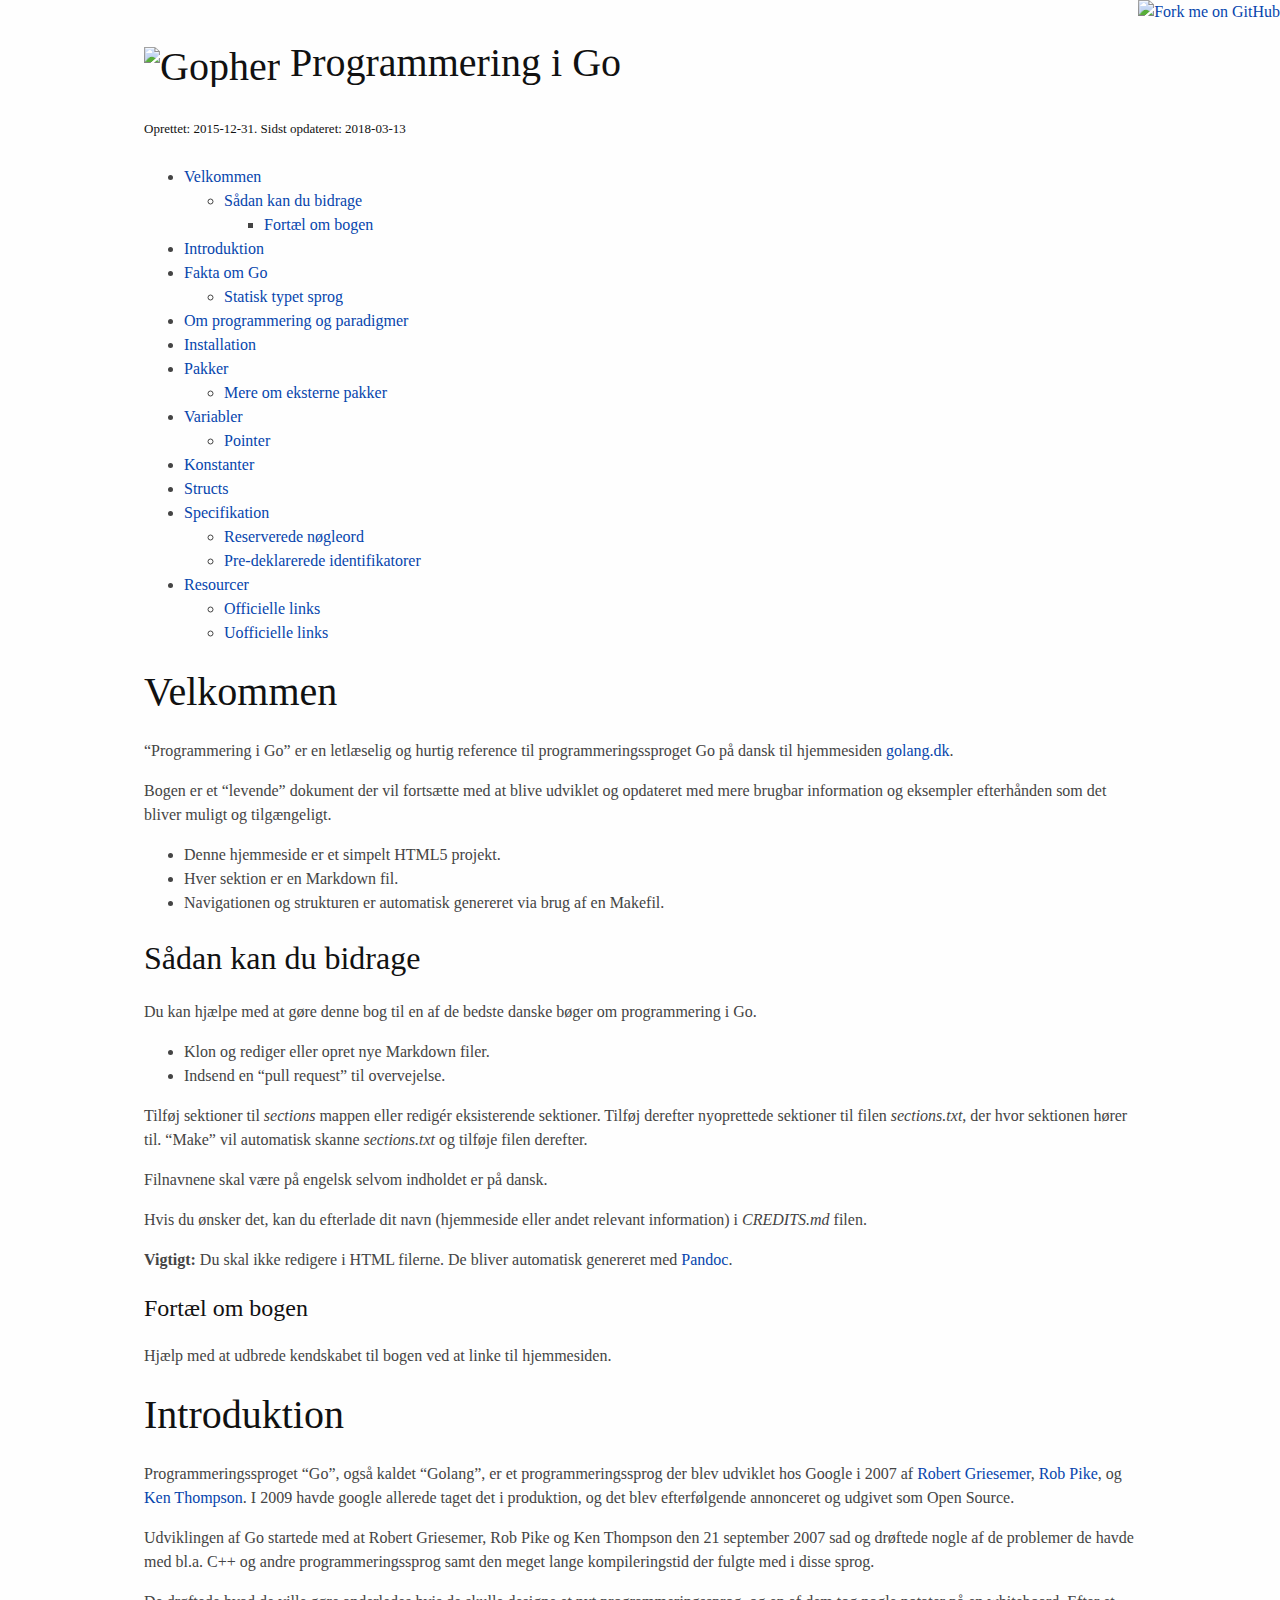
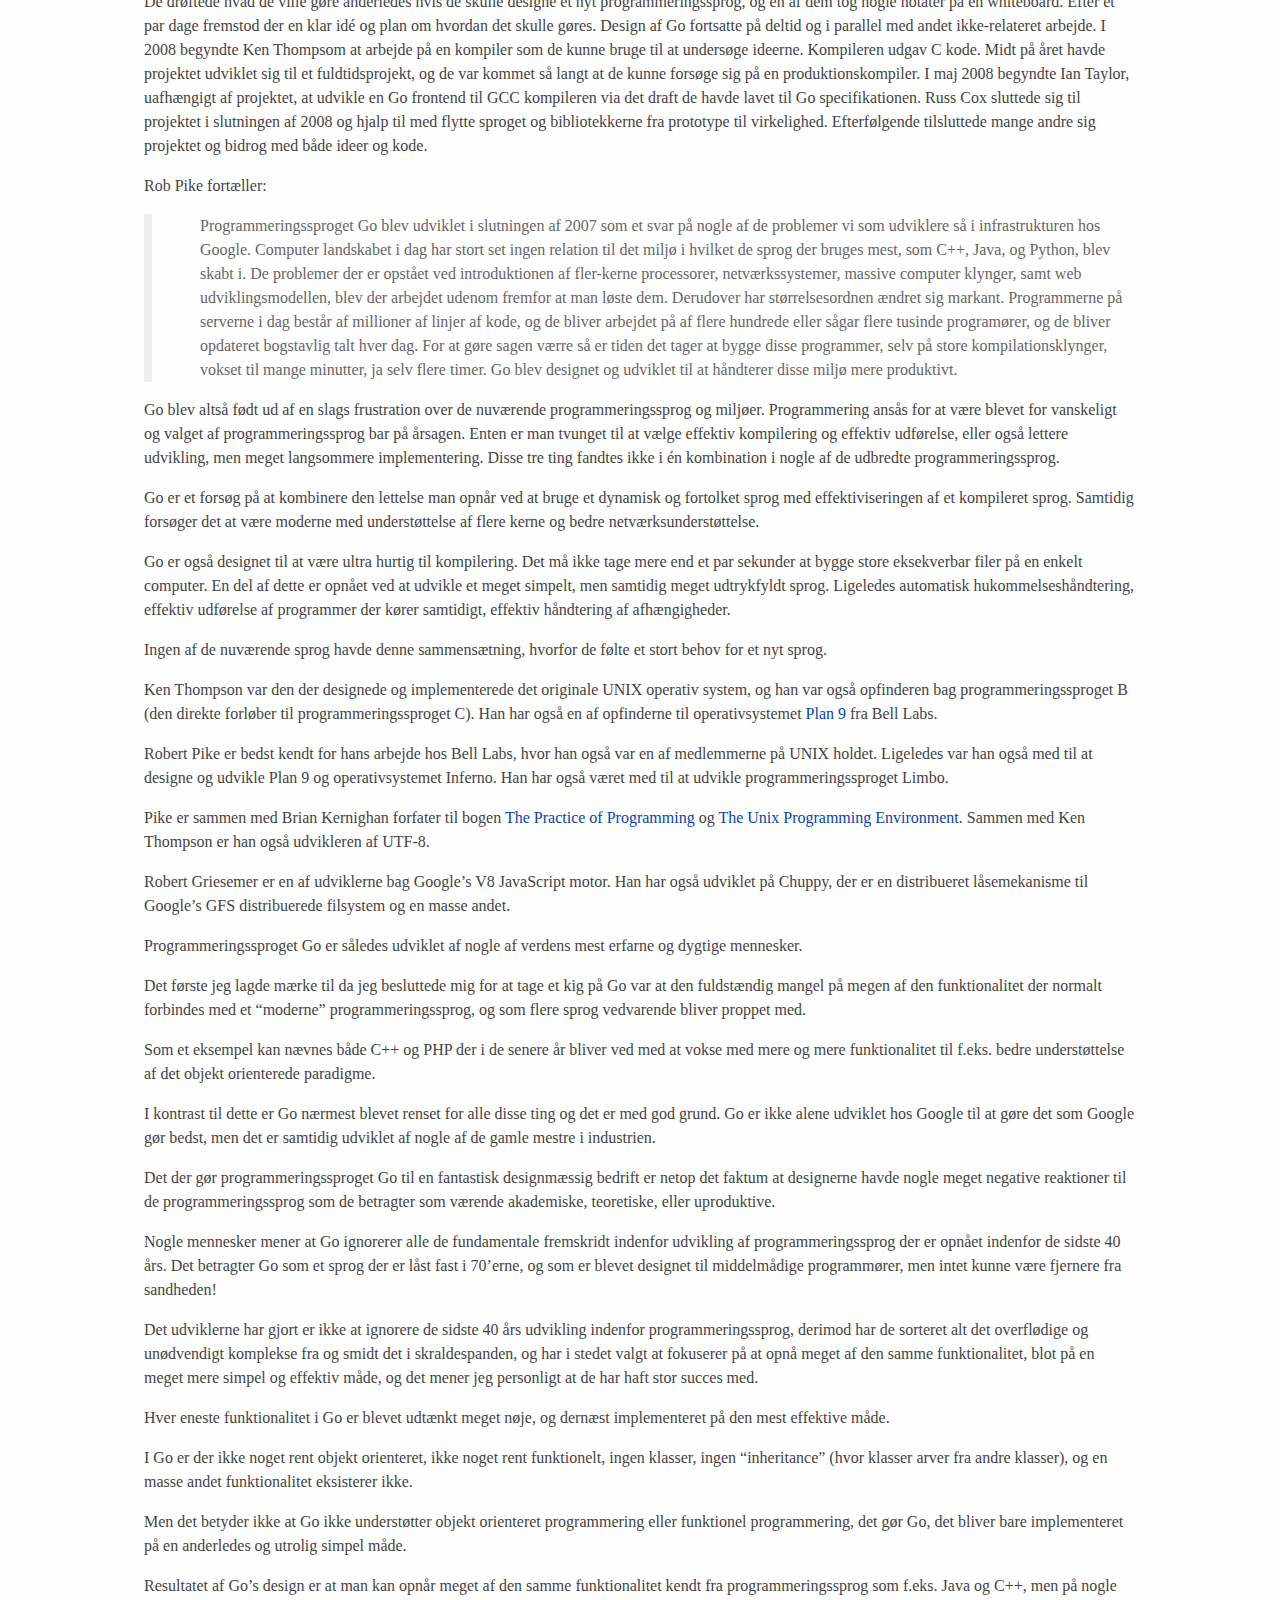
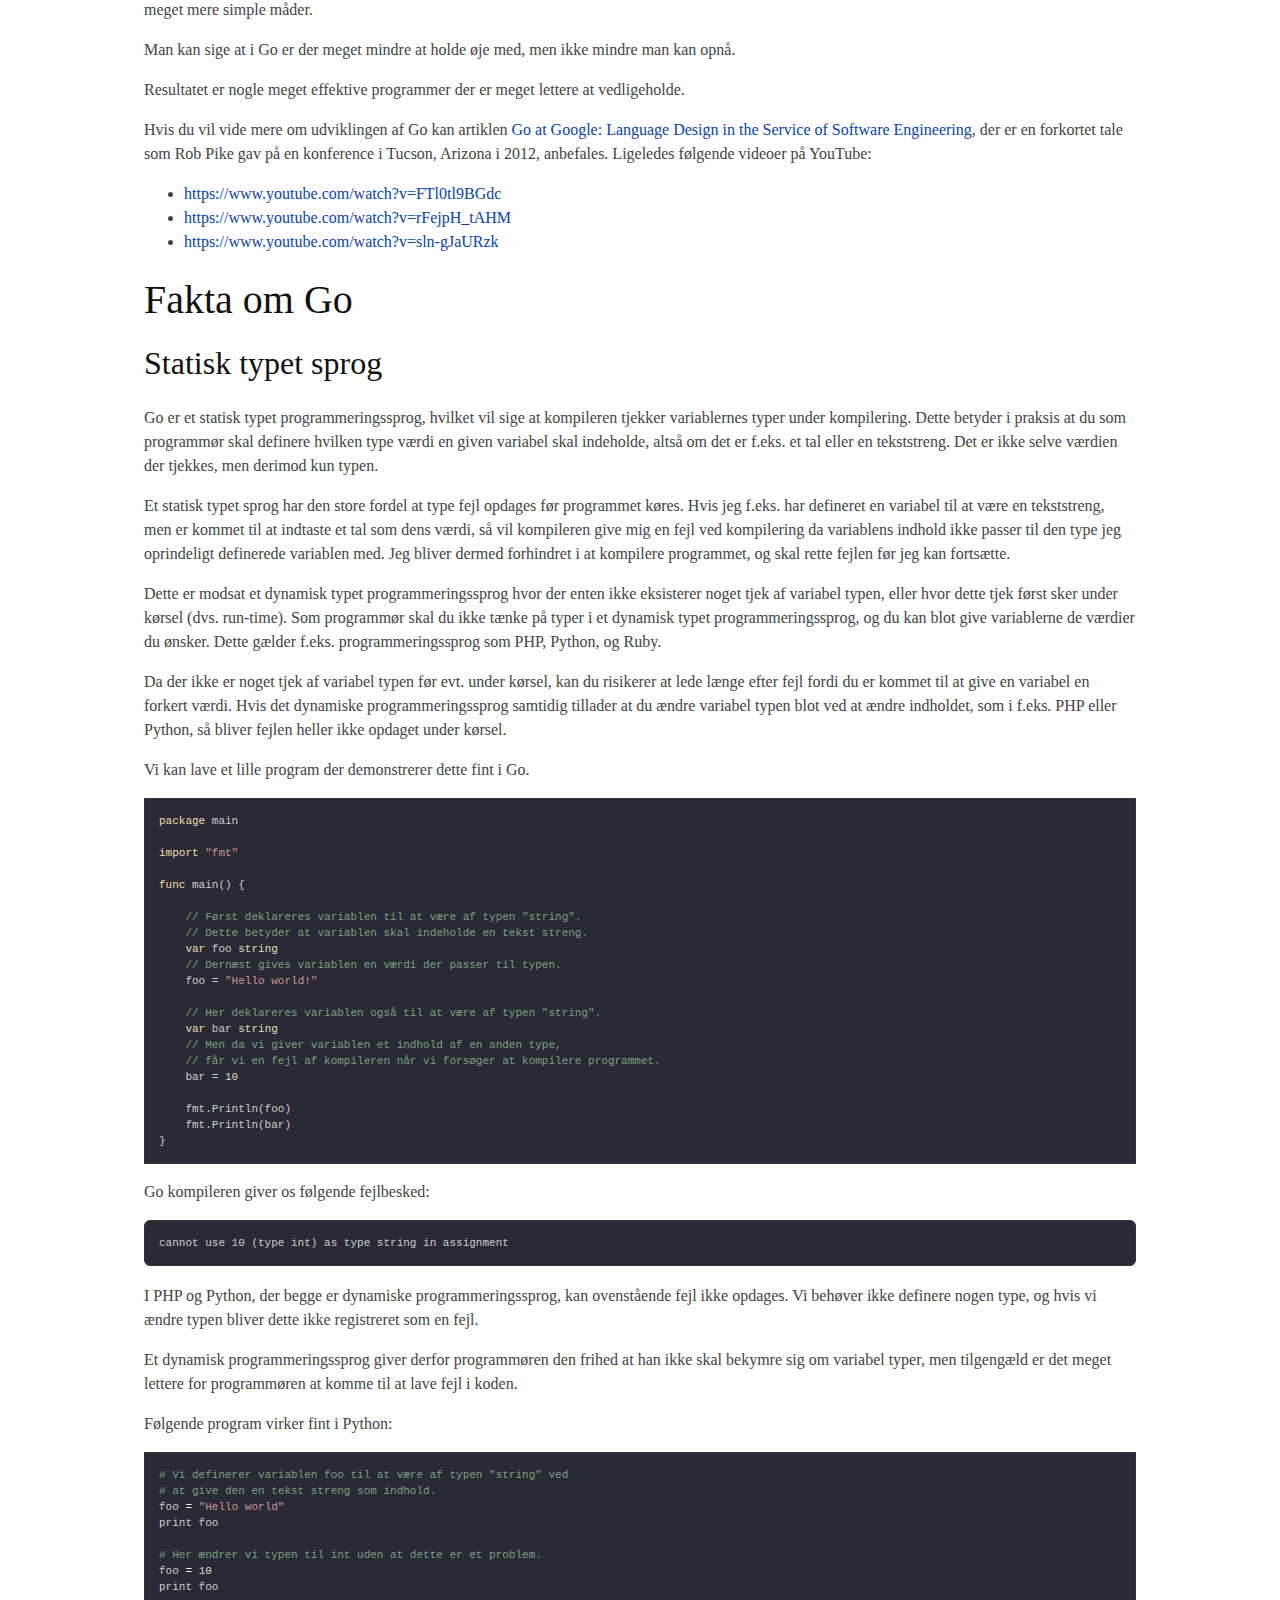
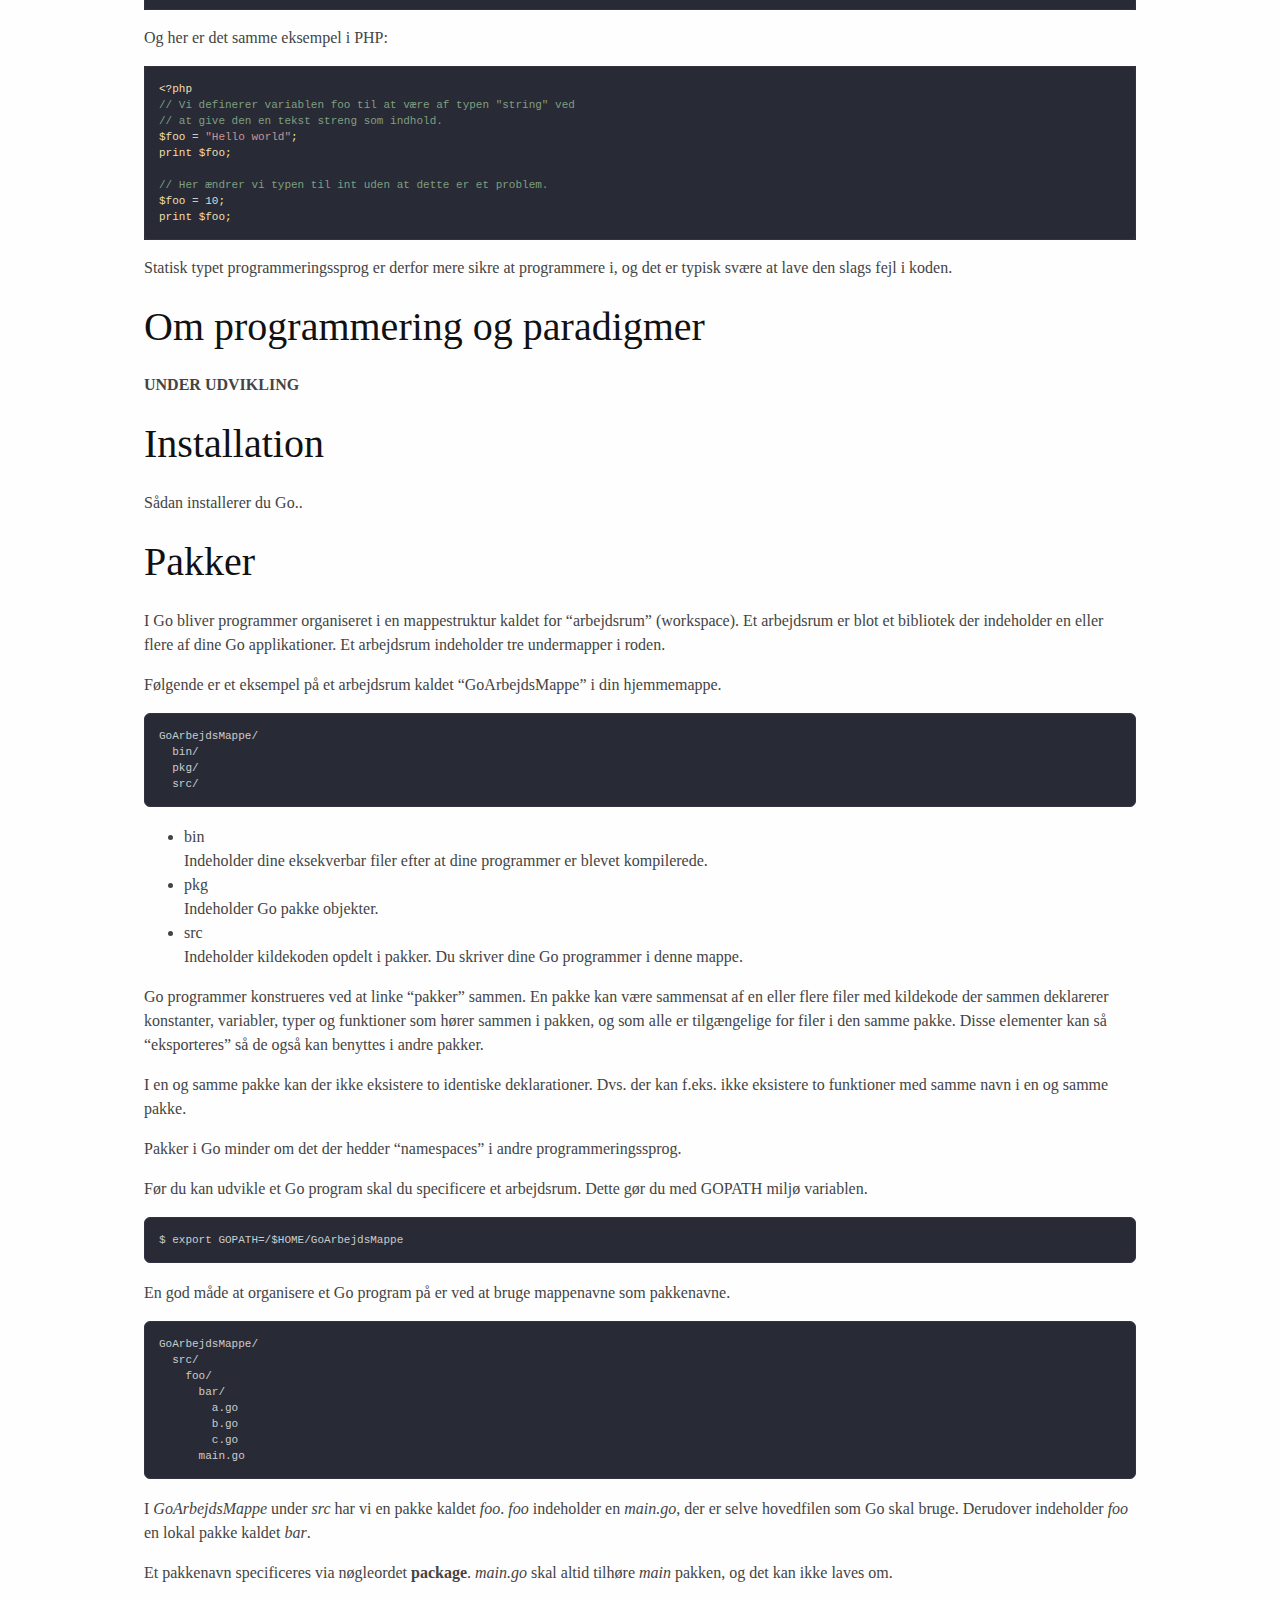
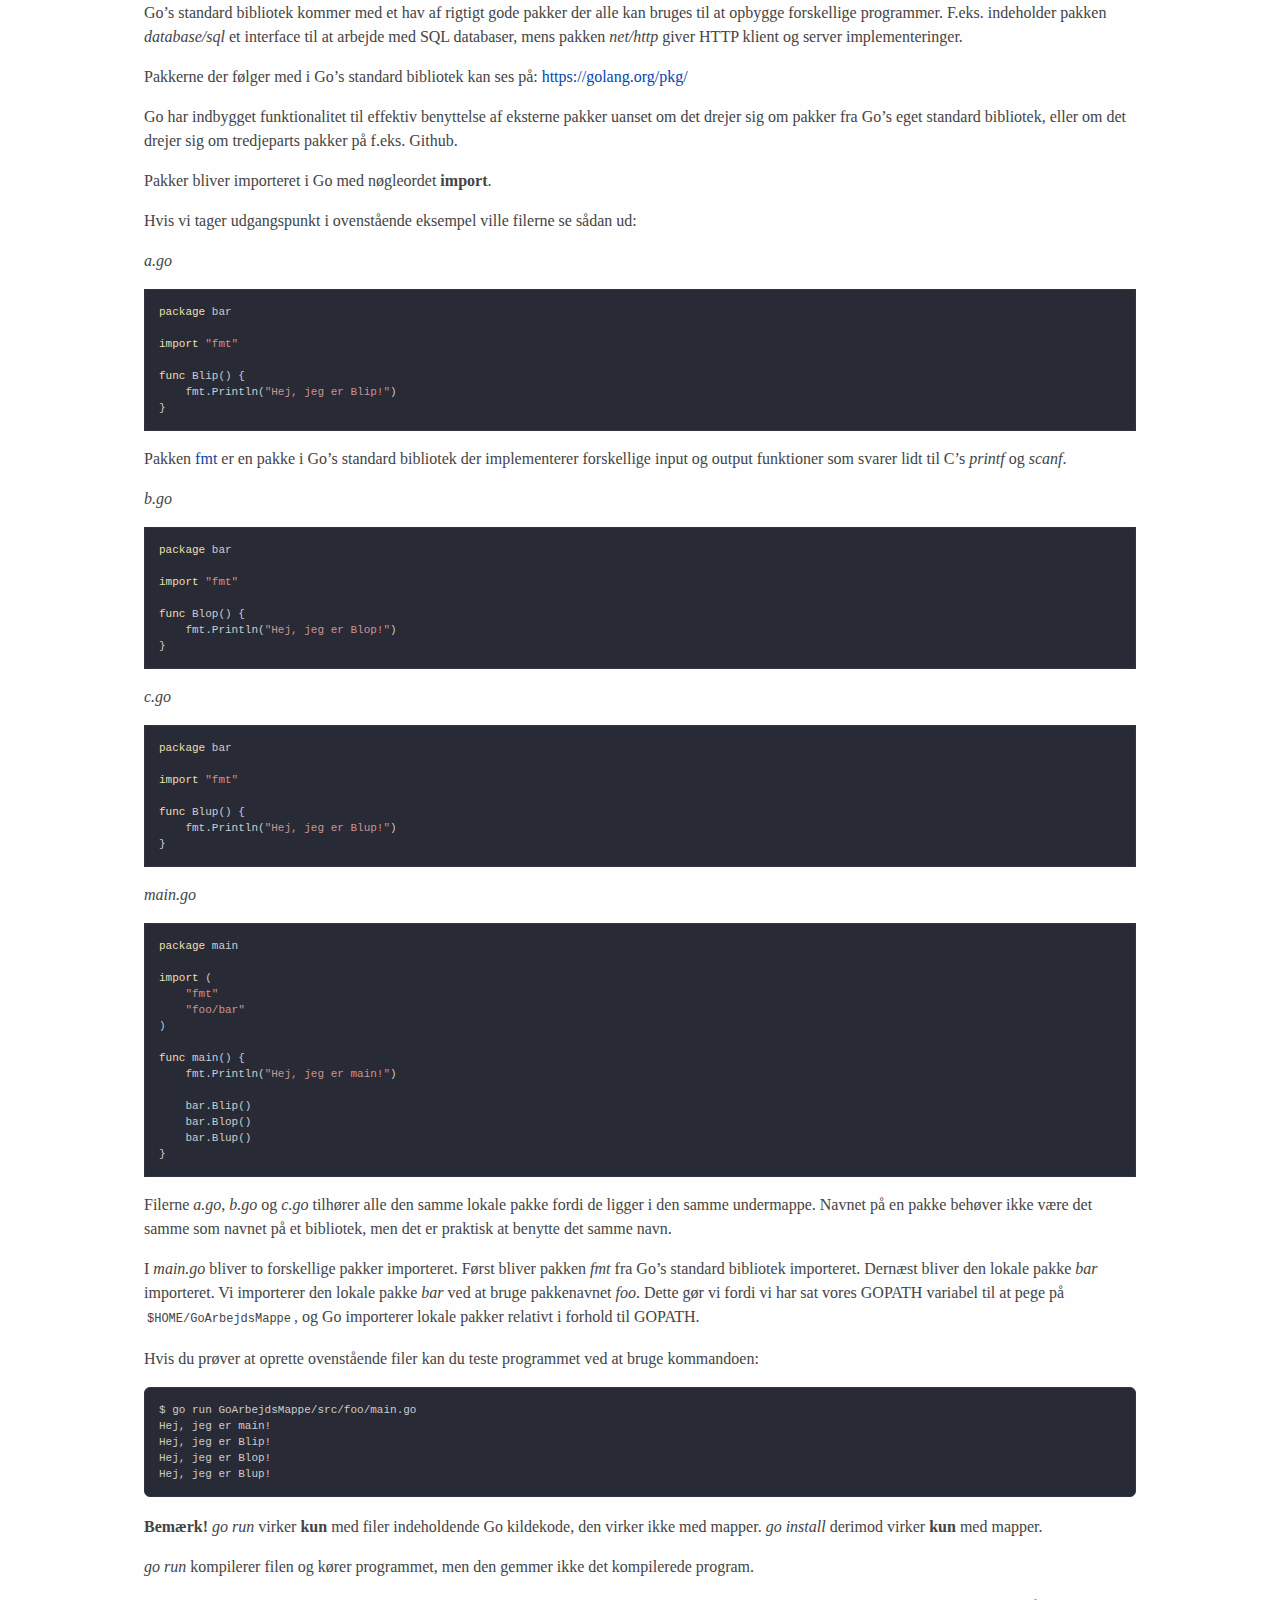
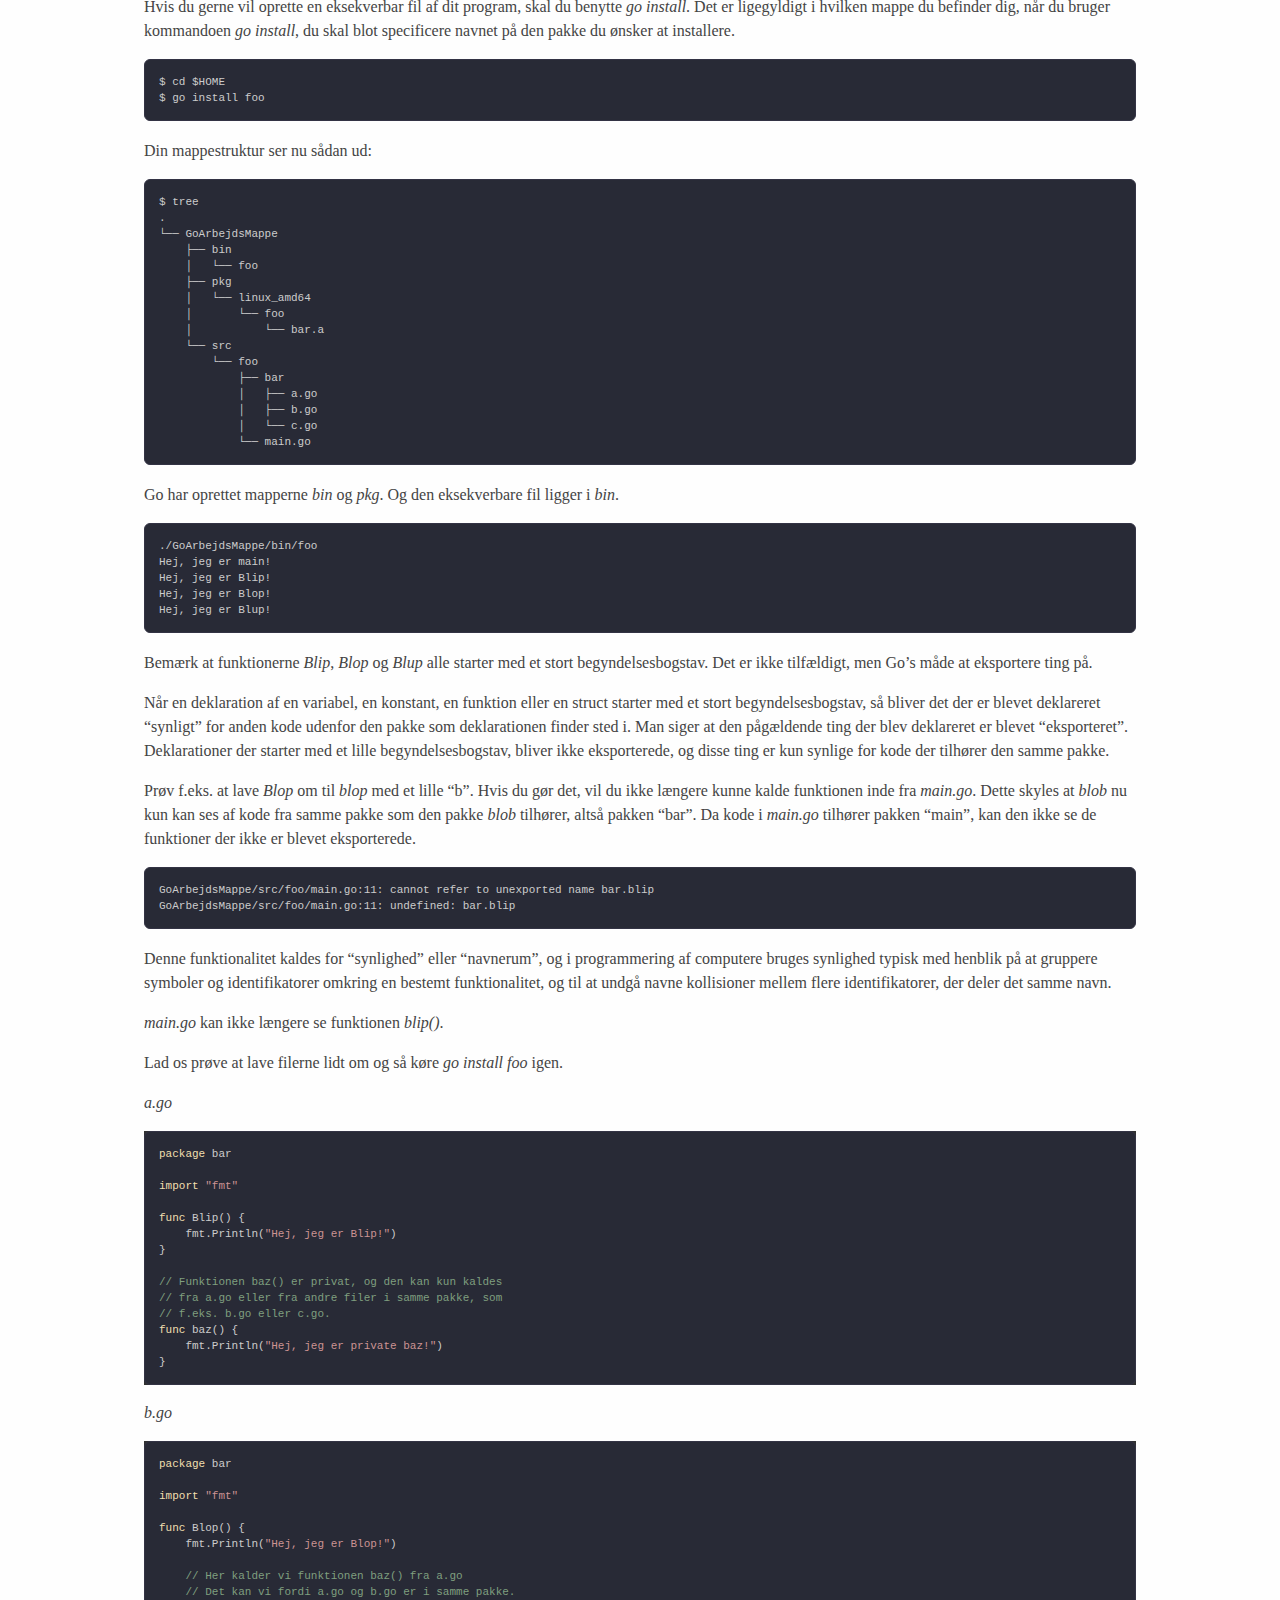
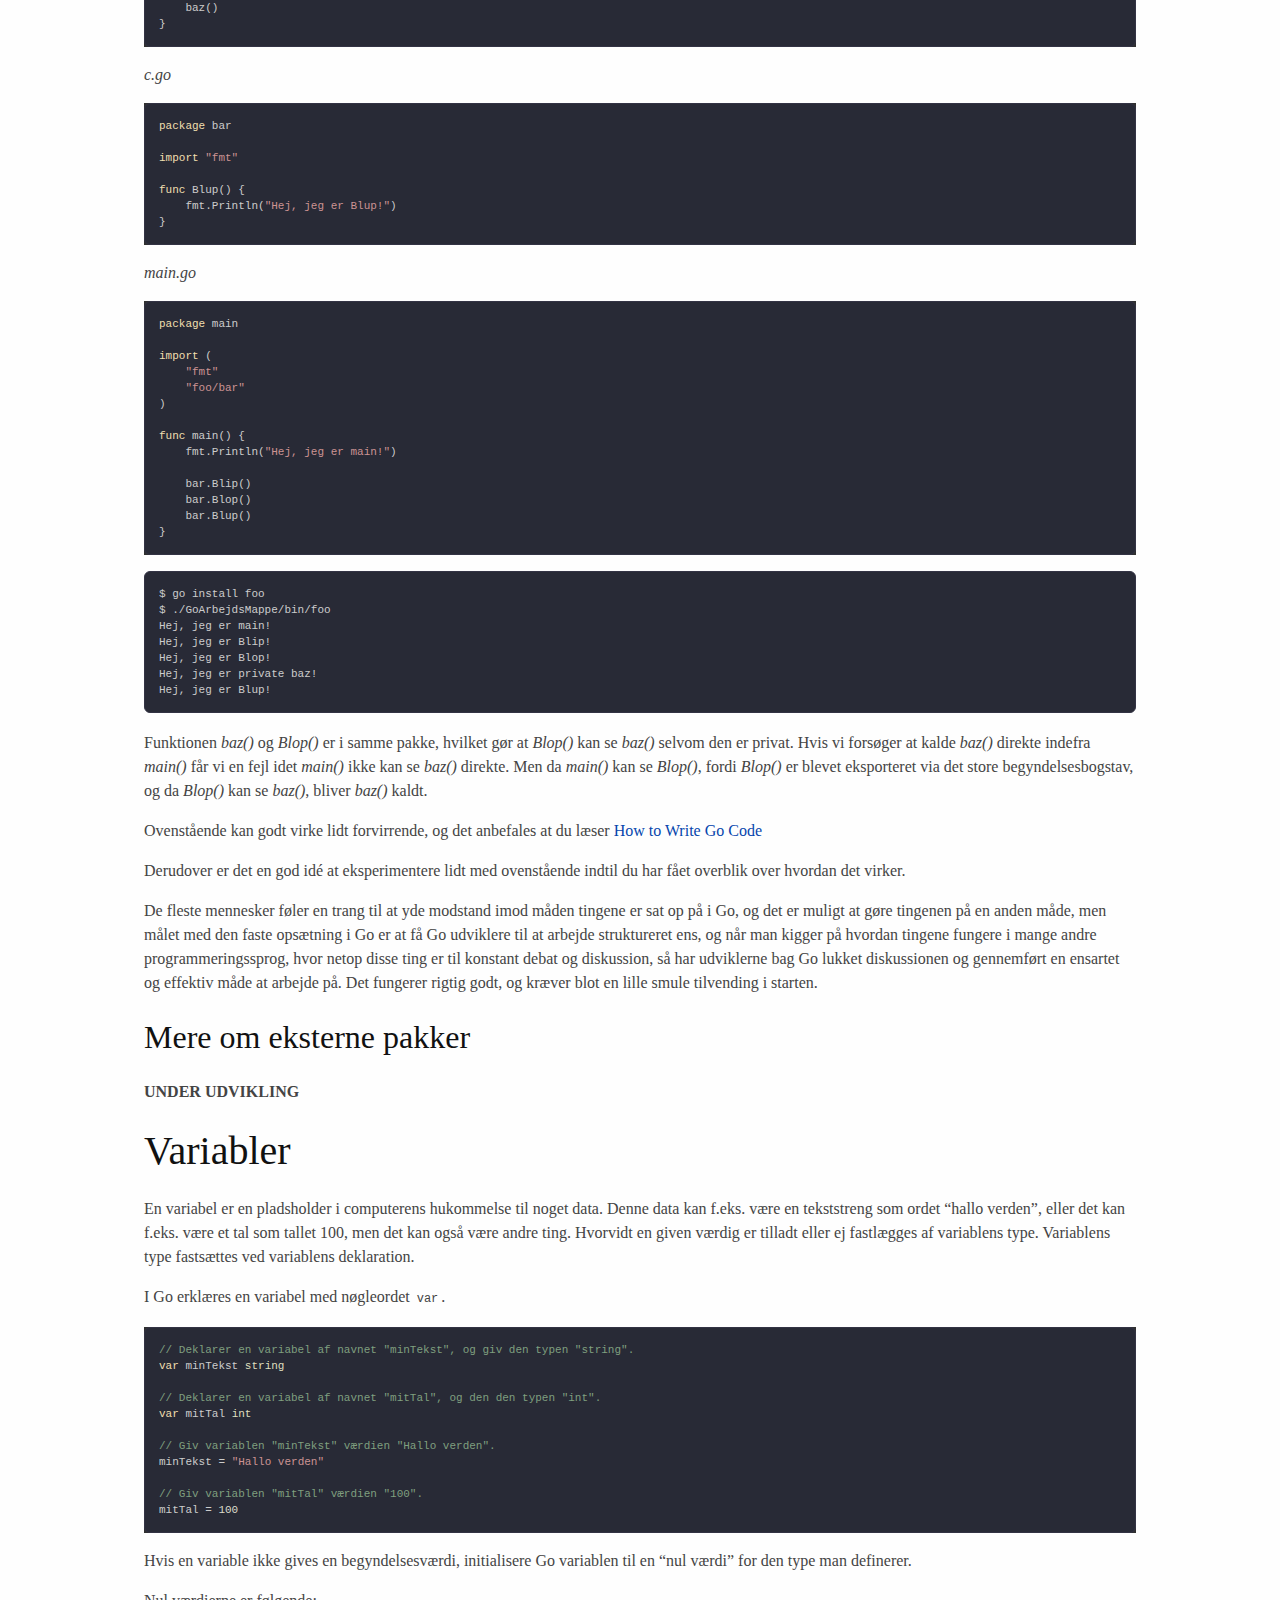
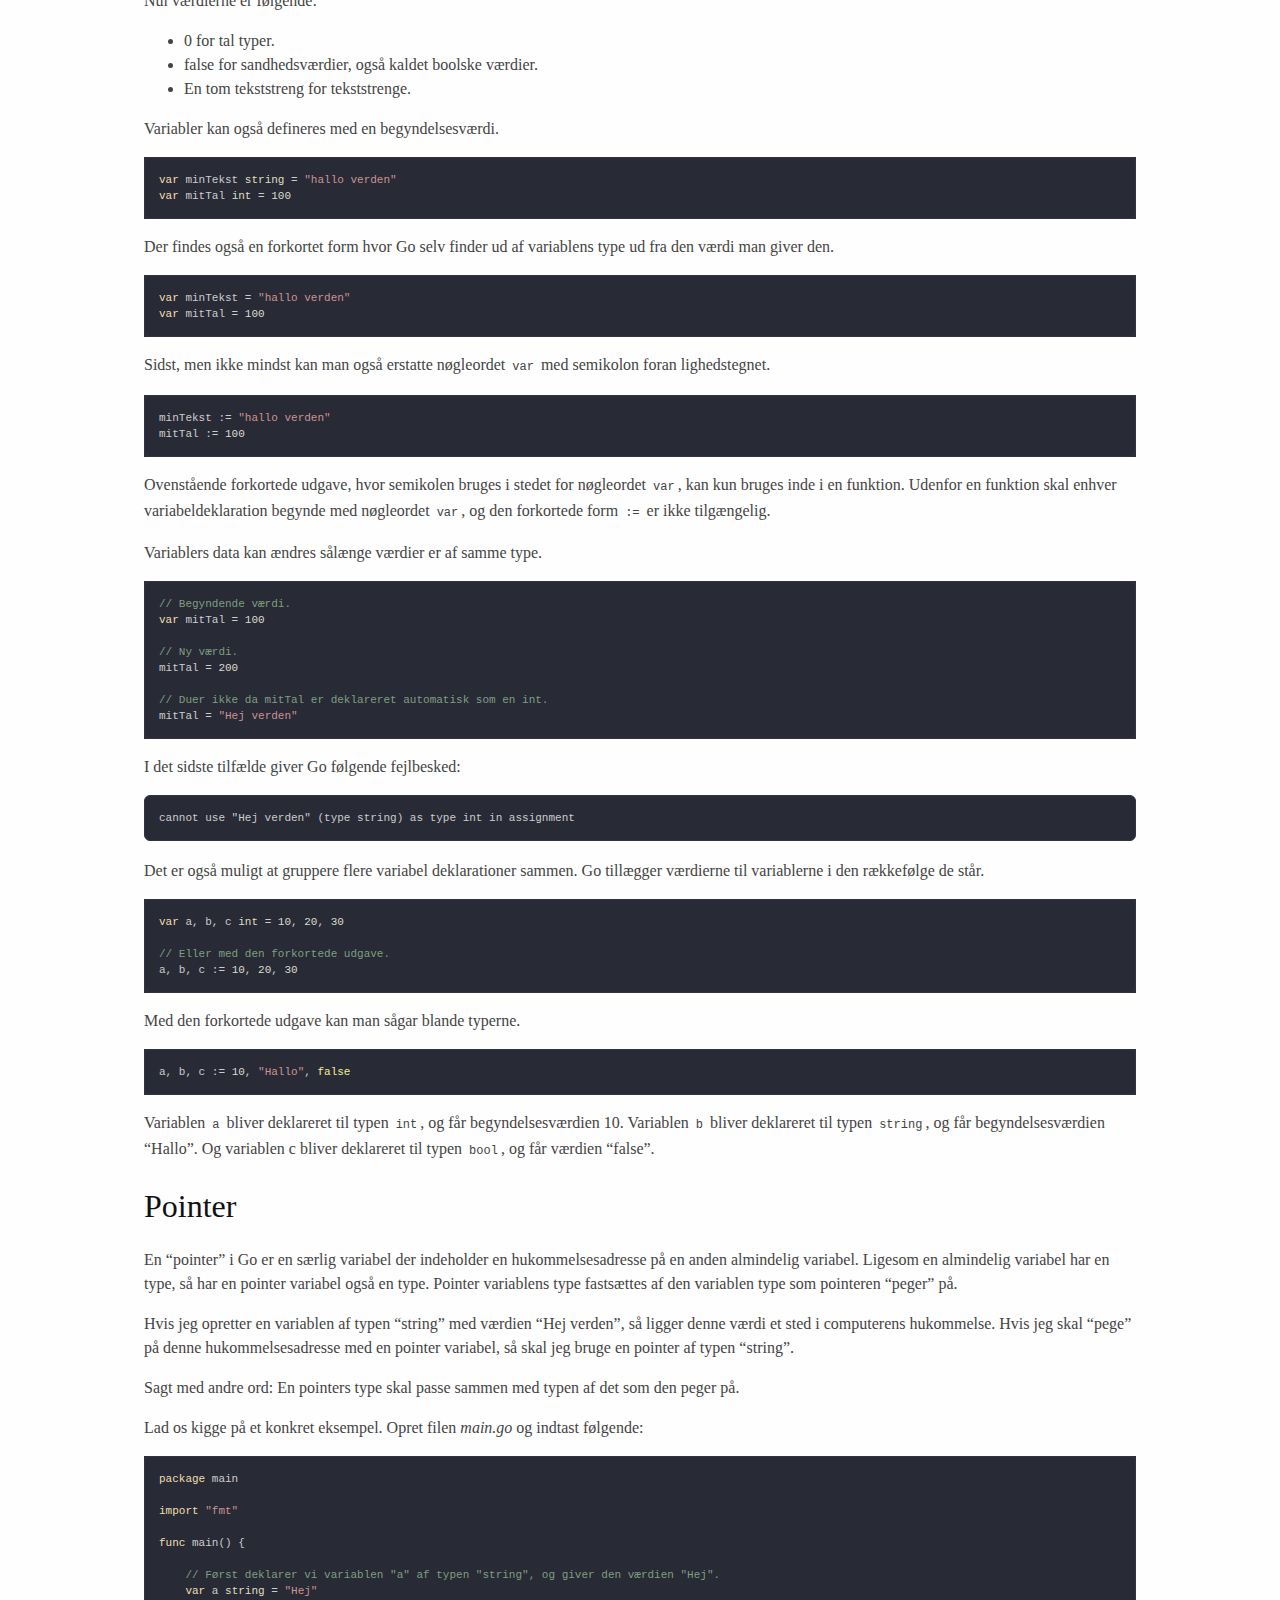
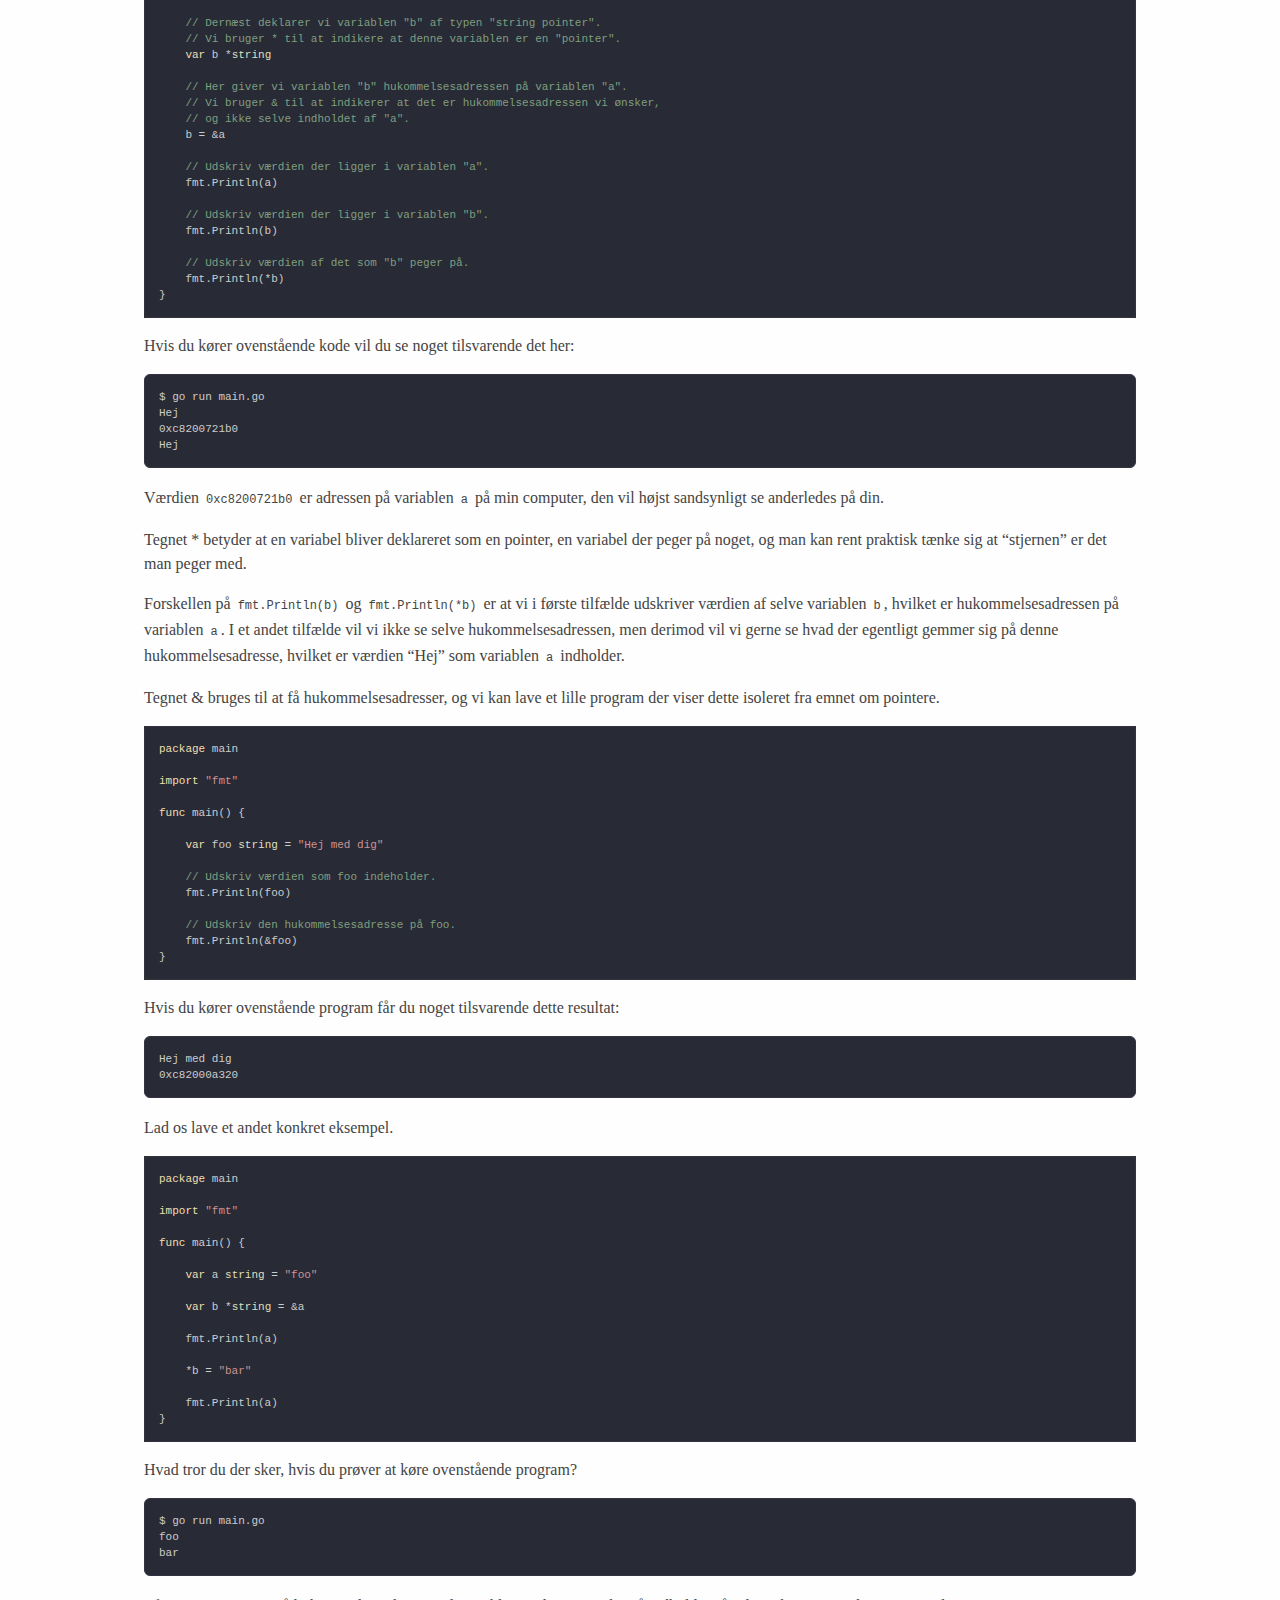
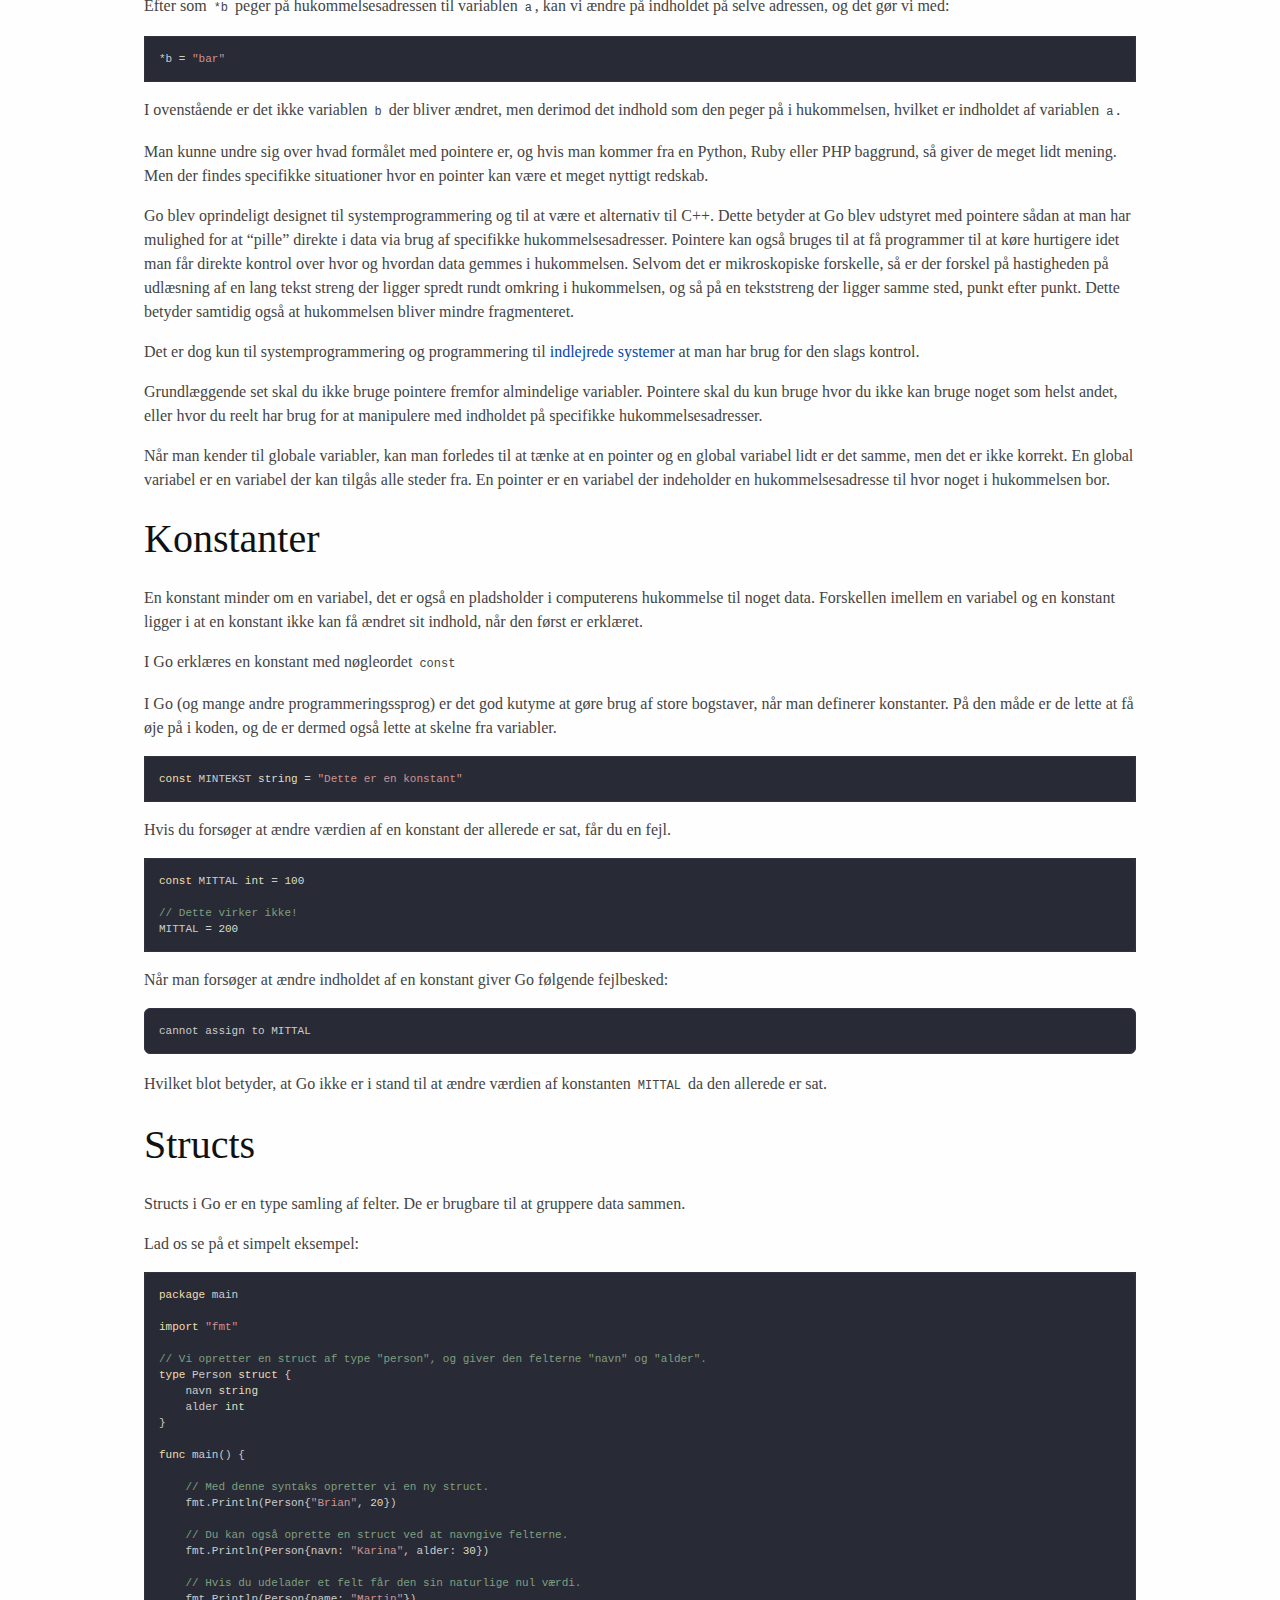
==== commit 8ed74473: "Change GitHub URL" ====
--- a/docs/index.html
+++ b/docs/index.html
@@ -82,10 +82,10 @@
 </head>
 <body>
 <header>
-    <div><a href="https://github.com/binarysanity/programmering-i-go"><img style="position: absolute; top: 0; right: 0; border: 0;" src="https://camo.githubusercontent.com/652c5b9acfaddf3a9c326fa6bde407b87f7be0f4/68747470733a2f2f73332e616d617a6f6e6177732e636f6d2f6769746875622f726962626f6e732f666f726b6d655f72696768745f6f72616e67655f6666373630302e706e67" alt="Fork me on GitHub" data-canonical-src="https://s3.amazonaws.com/github/ribbons/forkme_right_orange_ff7600.png"></a></div>
+    <div><a href="https://github.com/unixsheikh/programmering-i-go"><img style="position: absolute; top: 0; right: 0; border: 0;" src="https://camo.githubusercontent.com/652c5b9acfaddf3a9c326fa6bde407b87f7be0f4/68747470733a2f2f73332e616d617a6f6e6177732e636f6d2f6769746875622f726962626f6e732f666f726b6d655f72696768745f6f72616e67655f6666373630302e706e67" alt="Fork me on GitHub" data-canonical-src="https://s3.amazonaws.com/github/ribbons/forkme_right_orange_ff7600.png"></a></div>
 <h1 class="title"><img src="img/go_logo_100.png" alt="Gopher"> Programmering i Go</h1>
 <h2 class="author"></h2>
-<h3 class="date"><span style='font-size:small;'>Oprettet: 2015-12-31. Sidst opdateret: 2017-12-19</span></h3>
+<h3 class="date"><span style='font-size:small;'>Oprettet: 2015-12-31. Sidst opdateret: 2018-03-13</span></h3>
 </header>
 <nav id="TOC">
 <ul>
@@ -135,7 +135,7 @@
 <p>Tilføj sektioner til <em>sections</em> mappen eller redigér eksisterende sektioner. Tilføj derefter nyoprettede sektioner til filen <em>sections.txt</em>, der hvor sektionen hører til. “Make” vil automatisk skanne <em>sections.txt</em> og tilføje filen derefter.</p>
 <p>Filnavnene skal være på engelsk selvom indholdet er på dansk.</p>
 <p>Hvis du ønsker det, kan du efterlade dit navn (hjemmeside eller andet relevant information) i <em>CREDITS.md</em> filen.</p>
-<p><strong>Vigtigt:</strong> Du skal ikke redigere i HTML filerne. De bliver automatisk genereret med <code>pandoc</code>.</p>
+<p><strong>Vigtigt:</strong> Du skal ikke redigere i HTML filerne. De bliver automatisk genereret med <a href="http://pandoc.org/">Pandoc</a>.</p>
 <h3 id="fortæl-om-bogen">Fortæl om bogen</h3>
 <p>Hjælp med at udbrede kendskabet til bogen ved at linke til hjemmesiden.</p>
 <h1 id="introduktion">Introduktion</h1>
@@ -635,11 +635,11 @@
 <hr>
 <div style="text-align:center;">
 <h3>Oprettet og vedligeholdt af</h3>
-    <p><a href="https://github.com/binarysanity/" target="_blank">BinarySanity</a></p>
-    <p><a href="https://github.com/binarysanity/programmering-i-go/graphs/contributors" target="_blank">Projektdeltagere</a></p>
+    <p><a href="https://github.com/unixsheikh/" target="_blank">BinarySanity</a></p>
+    <p><a href="https://github.com/unixsheikh/programmering-i-go/graphs/contributors" target="_blank">Projektdeltagere</a></p>
 <div class="license">
-    <a class="cc-badge" rel="license" href="https://github.com/binarysanity/programmering-i-go/blob/master/LICENSE"></a>
-    <span>Programmering i Go</span> af <a xmlns:cc="https://github.com/binarysanity/programmering-i-go/blob/master/LICENSE" href="https://github.com/binarysanity/" property="cc:attributionName" rel="cc:attributionURL">BinarySanity</a> er udgivet under licens:<br> <a rel="license" href="https://github.com/binarysanity/programmering-i-go/blob/master/LICENSE">The MIT License</a>.
+    <a class="cc-badge" rel="license" href="https://github.com/unixsheikh/programmering-i-go/blob/master/LICENSE"></a>
+    <span>Programmering i Go</span> af <a xmlns:cc="https://github.com/unixsheikh/programmering-i-go/blob/master/LICENSE" href="https://github.com/unixsheikh/" property="cc:attributionName" rel="cc:attributionURL">BinarySanity</a> er udgivet under licens:<br> <a rel="license" href="https://github.com/unixsheikh/programmering-i-go/blob/master/LICENSE">The MIT License</a>.
 </div>
 </div>
 </body>
--- a/docs/css/html.css
+++ b/docs/css/html.css
@@ -0,0 +1,247 @@
+html { font-size: 100%; overflow-y: scroll; -webkit-text-size-adjust: 100%; -ms-text-size-adjust: 100%; }
+
+body {
+color:#444;
+font-family:Georgia, Palatino, 'Palatino Linotype', Times, 'Times New Roman', serif;
+font-size:12px;
+line-height:1.5em;
+padding:1em;
+margin:auto;
+max-width:62em;
+background:#fefefe;
+}
+
+a { color: #0645ad; text-decoration:none; }
+a:visited { color: #0b0080; }
+a:hover { color: #06e; }
+a:active { color:#faa700; }
+a:focus { outline: thin dotted; }
+a:hover, a:active{ outline: 0; }
+
+::-moz-selection { background:rgba(255,255,0,0.3);color:#000 }
+::selection { background:rgba(255,255,0,0.3);color:#000 }
+
+a::-moz-selection { background:rgba(255,255,0,0.3);color:#0645ad }
+a::selection { background:rgba(255,255,0,0.3);color:#0645ad }
+
+p { margin:1em 0; }
+
+img{ max-width:100%; }
+
+h1,h2,h3,h4,h5,h6 {
+    font-weight:normal;
+    color:#111;
+    line-height:1em;
+}
+
+h4,h5,h6 { font-weight: bold; }
+h1 { font-size:2.5em; }
+h2 { font-size:2em; }
+h3 { font-size:1.5em; }
+
+blockquote {
+    color:#666666;
+    margin:0;
+    padding-left: 3em;
+    border-left: 0.5em #EEE solid;
+}
+
+hr { display: block; height: 2px; border: 0; border-top: 1px solid #aaa;border-bottom: 1px solid #eee; margin: 1em 0; padding: 0; }
+kbd, samp { color: #000; font-family: monospace, monospace; _font-family: 'courier new', monospace; font-size: 0.98em; }
+
+code, pre {
+   font-family: Menlo, Monaco, Andale Mono, Courier New, monospace;
+}
+
+code {
+   padding: 1px 3px;
+   font-size: 12px;
+   -webkit-border-radius: 3px;
+   -moz-border-radius: 3px;
+   border-radius: 3px;
+}
+
+pre {
+   display: block;
+   padding: 14px;
+   margin: 0 0 18px;
+   line-height: 16px;
+   font-size: 11px;
+   border: 1px solid #334;
+   white-space: pre;
+   white-space: pre-wrap;
+   word-wrap: break-word;
+   background-color: #282a36;
+   border-radius: 6px;
+}
+pre code {
+   font-size: 11px;
+   padding: 0;
+   background: transparent;
+   color: #cccccc;
+}
+
+b, strong { font-weight: bold; }
+
+dfn { font-style: italic; }
+
+ins { background: #ff9; color: #000; text-decoration: none; }
+
+mark { background: #ff0; color: #000; font-style: italic; font-weight: bold; }
+
+sub, sup { font-size: 75%; line-height: 0; position: relative; vertical-align: baseline; }
+sup { top: -0.5em; }
+sub { bottom: -0.25em; }
+
+dd { margin: 0 0 0 2em; }
+
+tbody, tr, td {	border:0; }
+
+table {	border:1px solid #555; }
+
+th { border:1px solid #888;	background-color:#eee; }
+
+td { border:1px dotted #999; }
+
+th, td { padding:0 5px; }
+
+img { border: 0; -ms-interpolation-mode: bicubic; vertical-align: middle; }
+
+@media only screen and (min-width: 480px) {
+    body { font-size:14px; }
+}
+
+@media only screen and (min-width: 768px) {
+    body { font-size:16px; }
+}
+
+@media print {
+* { background: transparent !important; color: black !important; filter:none !important; -ms-filter: none !important; }
+    body{font-size:12pt; max-width:100%;}
+    a, a:visited { text-decoration: underline; }
+    hr { height: 1px; border:0; border-bottom:1px solid black; }
+    a[href]:after { content: " (" attr(href) ")"; }
+    abbr[title]:after { content: " (" attr(title) ")"; }
+    .ir a:after, a[href^="javascript:"]:after, a[href^="#"]:after { content: ""; }
+    pre, blockquote { border: 1px solid #999; padding-right: 1em; page-break-inside: avoid; }
+    tr, img { page-break-inside: avoid; }
+    img { max-width: 100% !important; }
+    @page :left { margin: 15mm 20mm 15mm 10mm; }
+    @page :right { margin: 15mm 10mm 15mm 20mm; }
+    p, h2, h3 { orphans: 3; widows: 3; }
+    h2, h3 { page-break-after: avoid; }
+}
+
+label {
+    display: inline-block;
+    max-width: 100%;
+    margin-bottom: 5px;
+    font-weight: bold;
+}
+
+label, .checkbox label {
+    min-height: 20px;
+    padding-left: 20px;
+    margin-bottom: 0;
+    font-weight: normal;
+    cursor: pointer;
+}
+
+label, .checkbox.disabled label, fieldset[disabled] .radio label, fieldset[disabled] .checkbox label {
+    cursor: not-allowed;
+}
+
+.has-success.radio label, .has-success.checkbox label, .has-success.radio-inline label, .has-success.checkbox-inline label {
+    color: #3c763d;
+}
+
+.has-warning.radio label, .has-warning.checkbox label, .has-warning.radio-inline label, .has-warning.checkbox-inline label {
+    color: #8a6d3b;
+}
+
+.has-error.radio label, .has-error.checkbox label, .has-error.radio-inline label, .has-error.checkbox-inline label {
+  color: #a94442;
+}
+
+.label {
+    display: inline;
+    padding: .2em .6em .3em;
+    font-size: 75%;
+    font-weight: bold;
+    line-height: 1;
+    color: #fff;
+    text-align: center;
+    white-space: nowrap;
+    vertical-align: baseline;
+    border-radius: .25em;
+}
+
+a.label:hover,
+a.label:focus {
+    color: #fff;
+    text-decoration: none;
+    cursor: pointer;
+}
+
+.label:empty {
+    display: none;
+}
+
+.btn .label {
+    position: relative;
+    top: -1px;
+}
+
+.label-default {
+    background-color: #777;
+}
+
+.label-default[href]:hover,
+.label-default[href]:focus {
+    background-color: #5e5e5e;
+}
+
+.label-primary {
+    background-color: #337ab7;
+}
+
+.label-primary[href]:hover,
+.label-primary[href]:focus {
+    background-color: #286090;
+}
+
+.label-success {
+    background-color: #5cb85c;
+}
+
+.label-success[href]:hover,
+.label-success[href]:focus {
+    background-color: #449d44;
+}
+
+.label-info {
+    background-color: #5bc0de;
+}
+
+.label-info[href]:hover,
+.label-info[href]:focus {
+    background-color: #31b0d5;
+}
+
+.label-warning {
+    background-color: #f0ad4e;
+}
+
+.label-warning[href]:hover,
+.label-warning[href]:focus {
+    background-color: #ec971f;
+}
+
+.label-danger {
+    background-color: #d9534f;
+}
+
+.label-danger[href]:hover,
+.label-danger[href]:focus {
+    background-color: #c9302c;
+}
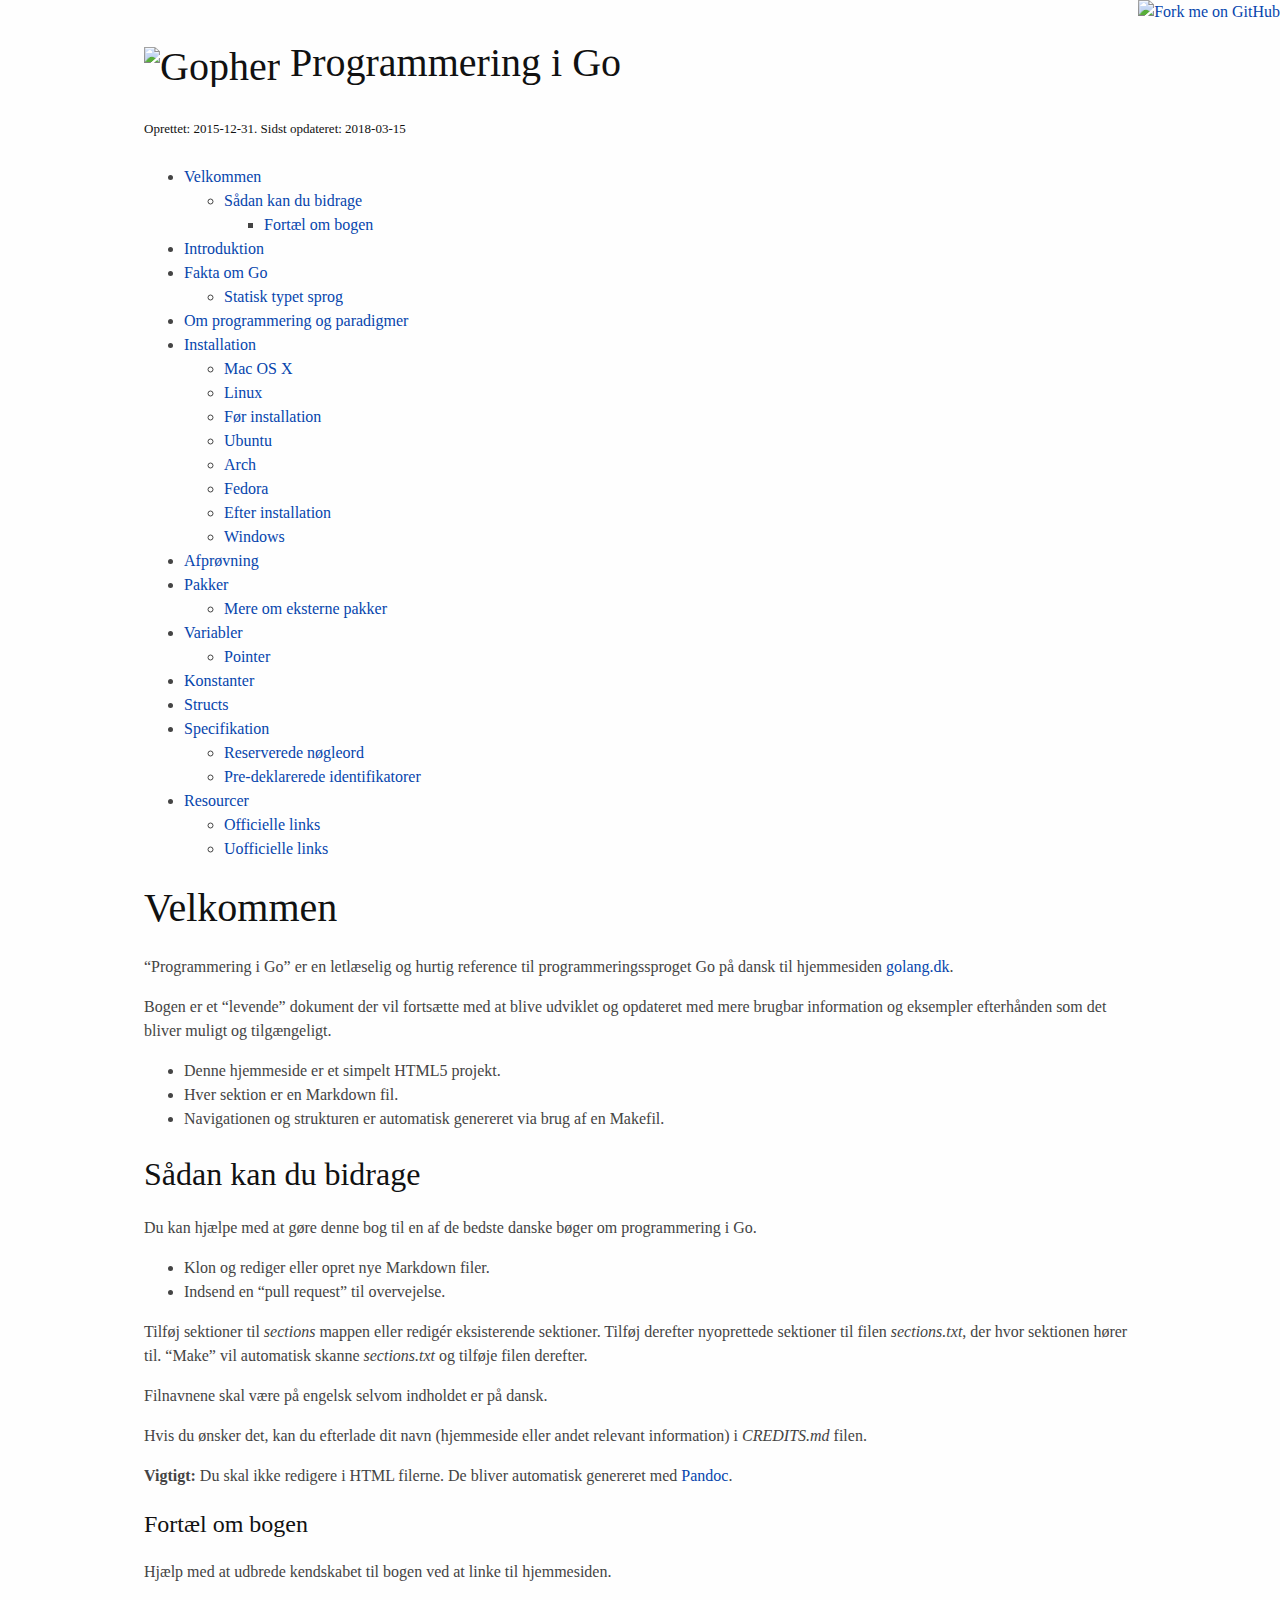
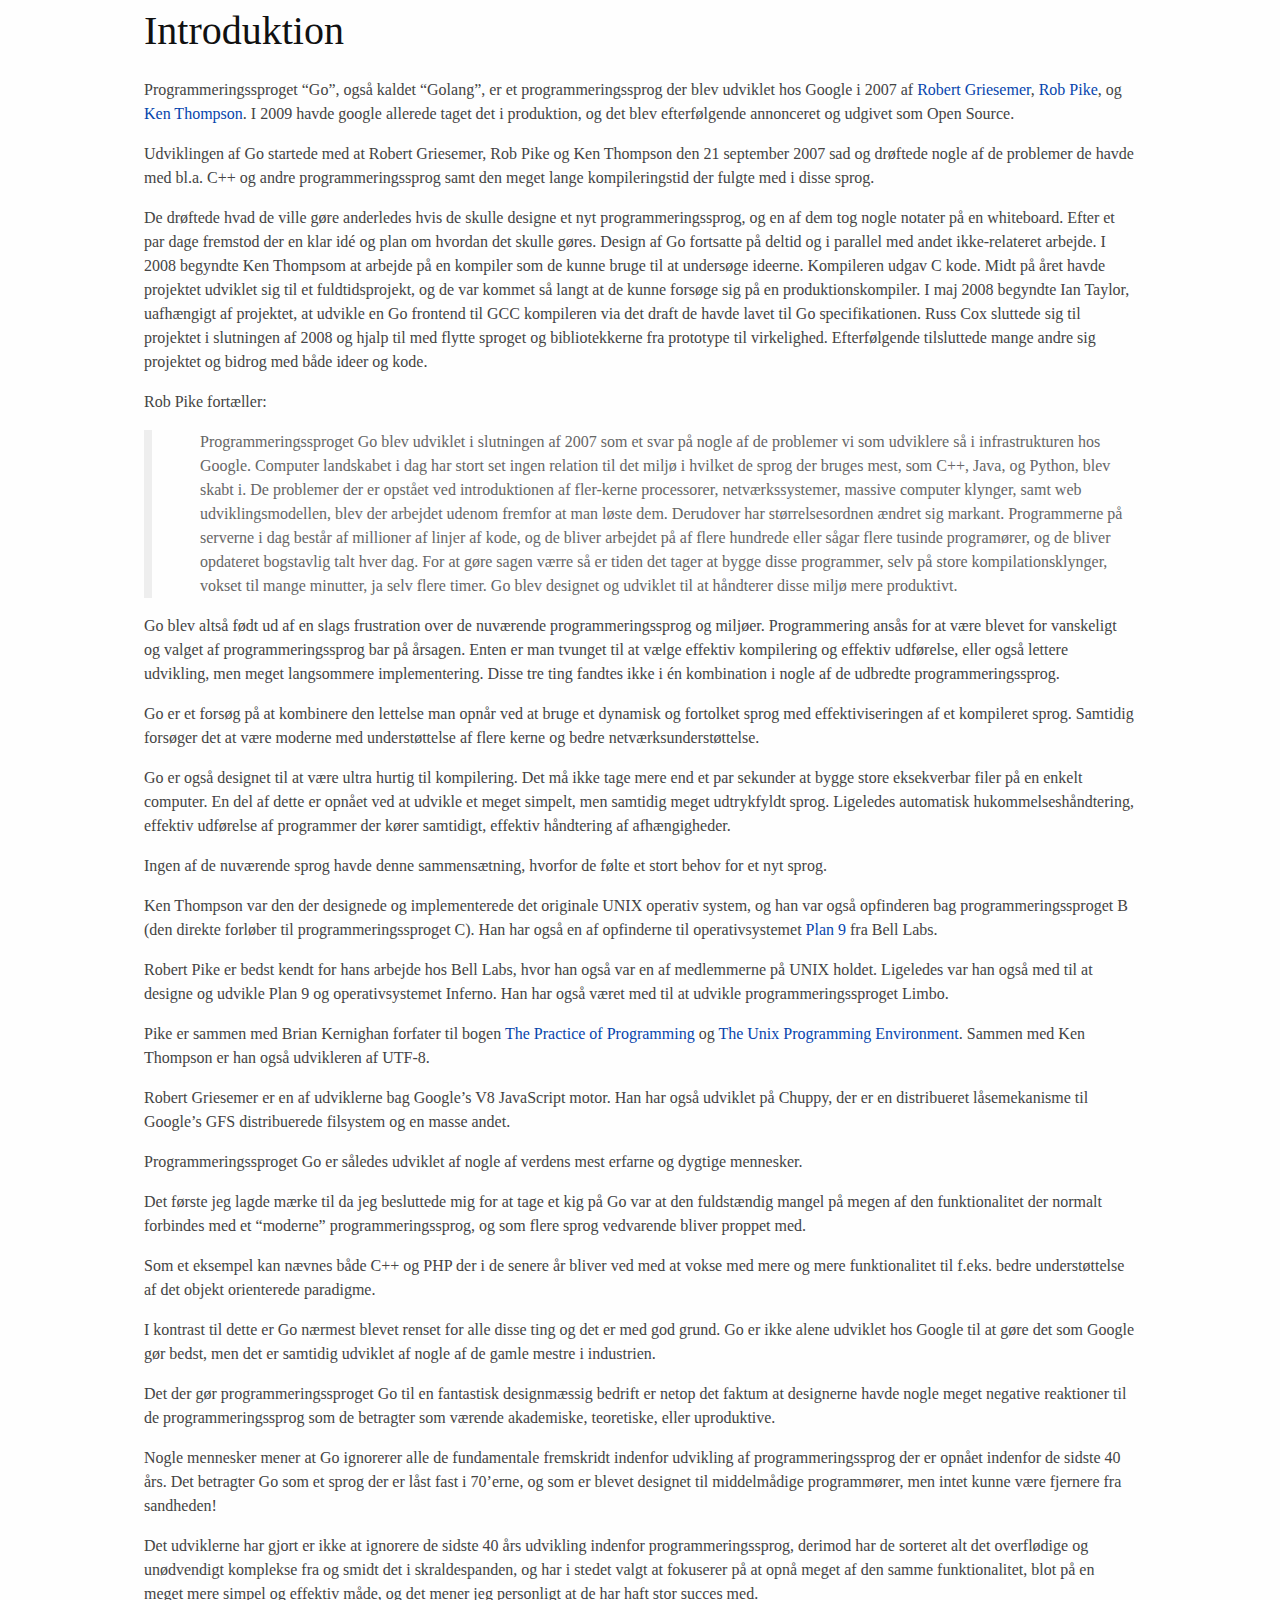
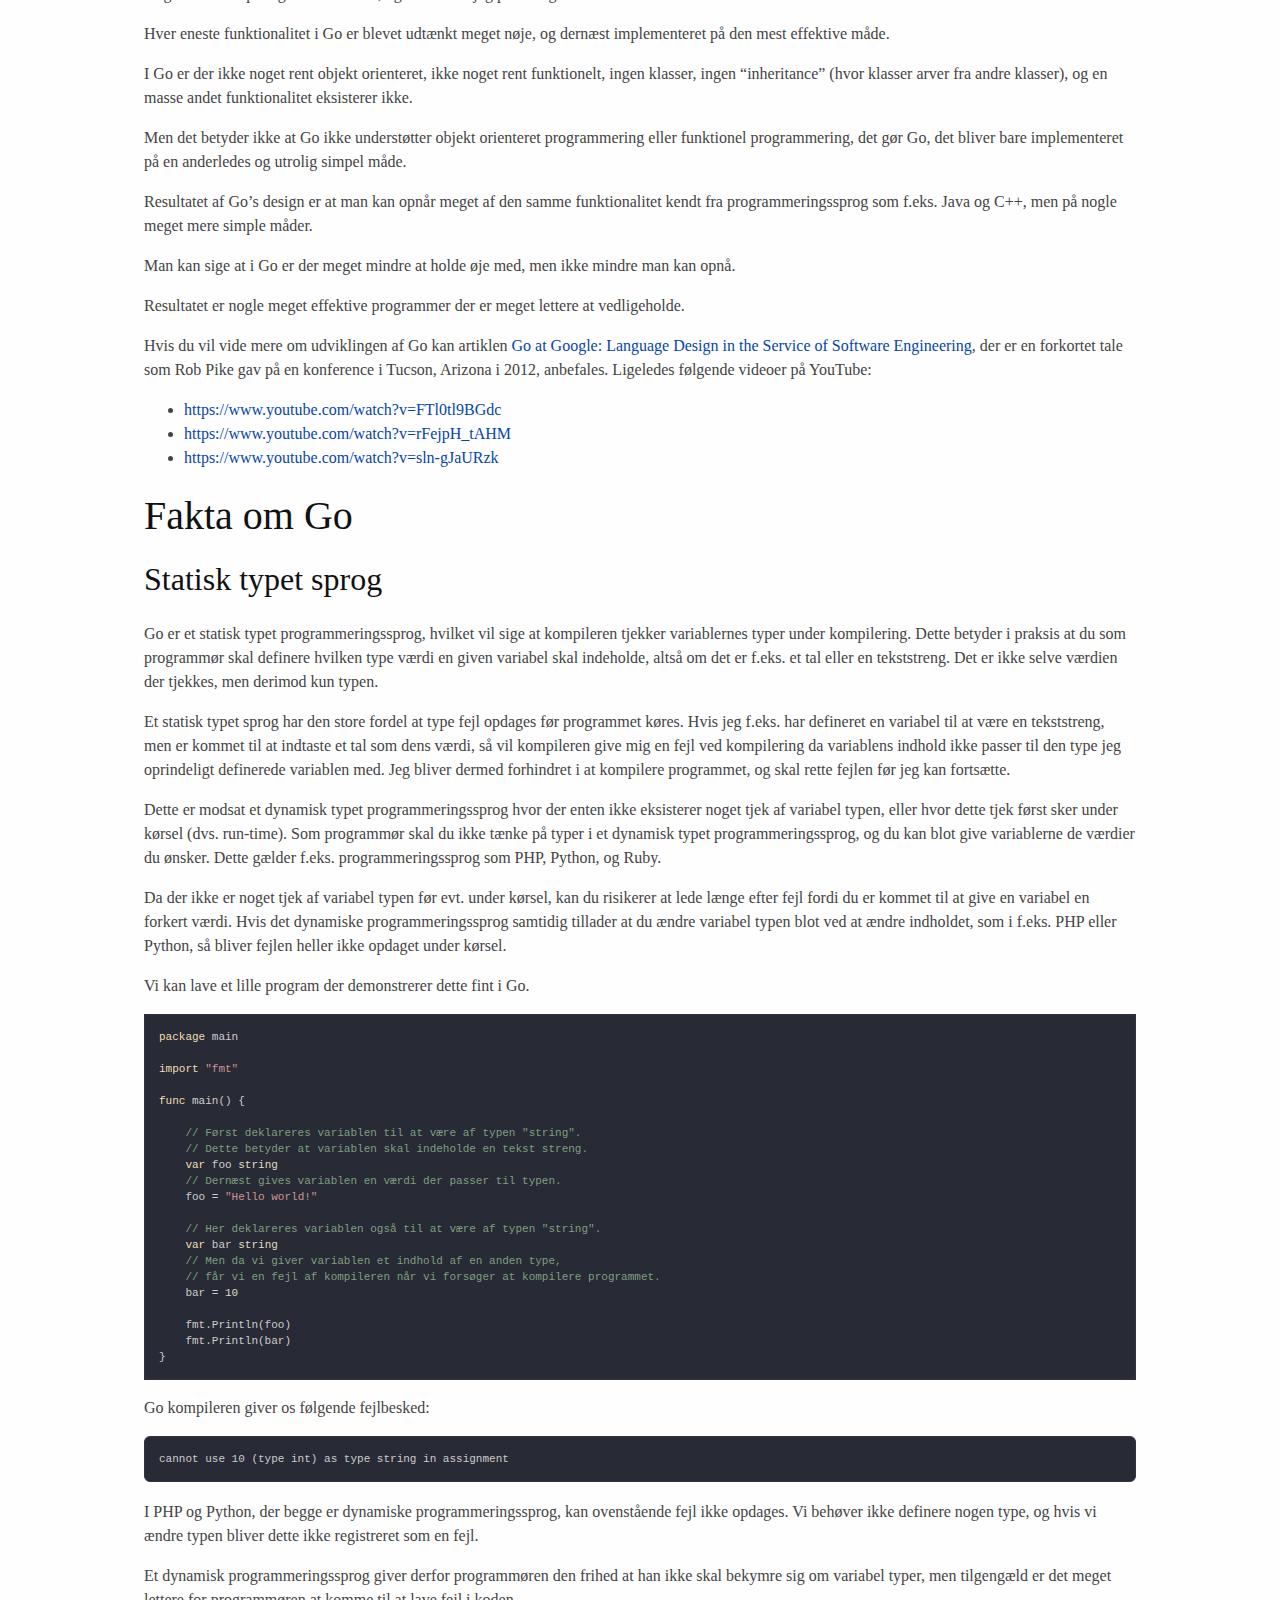
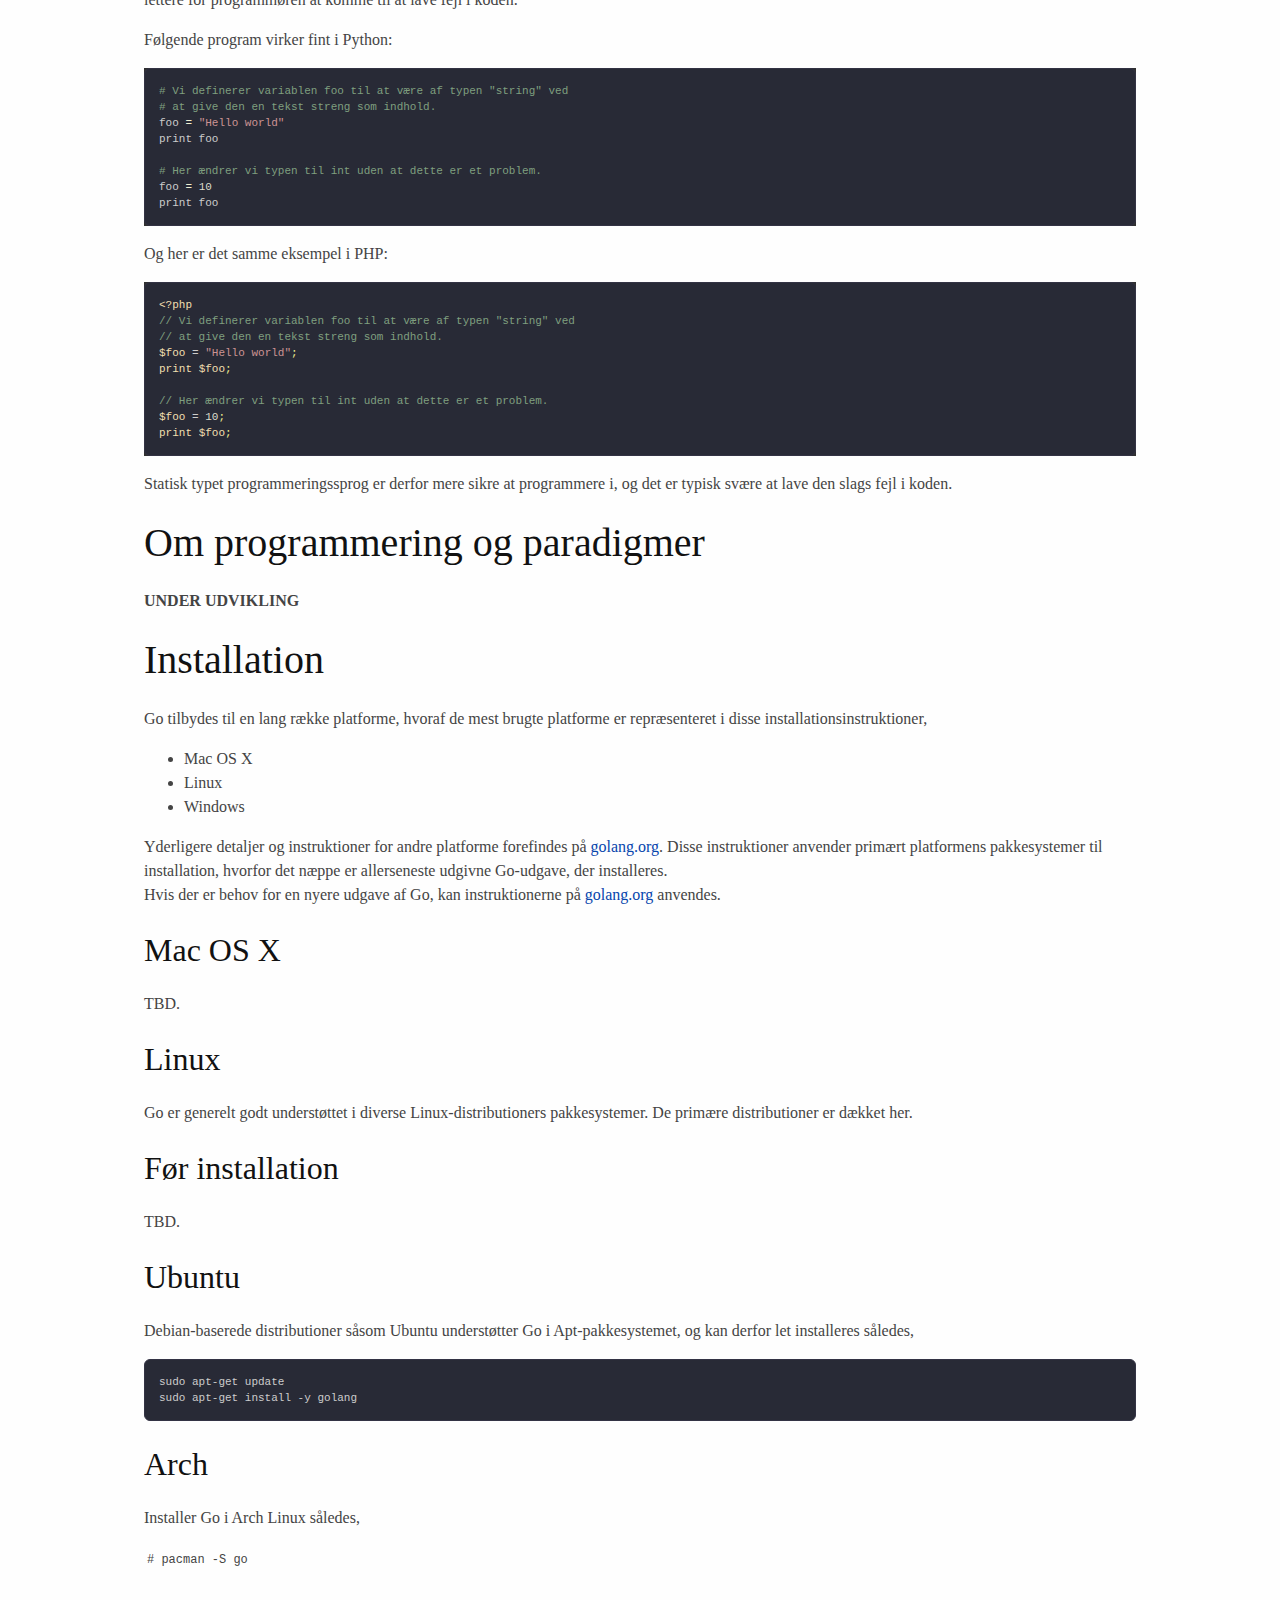
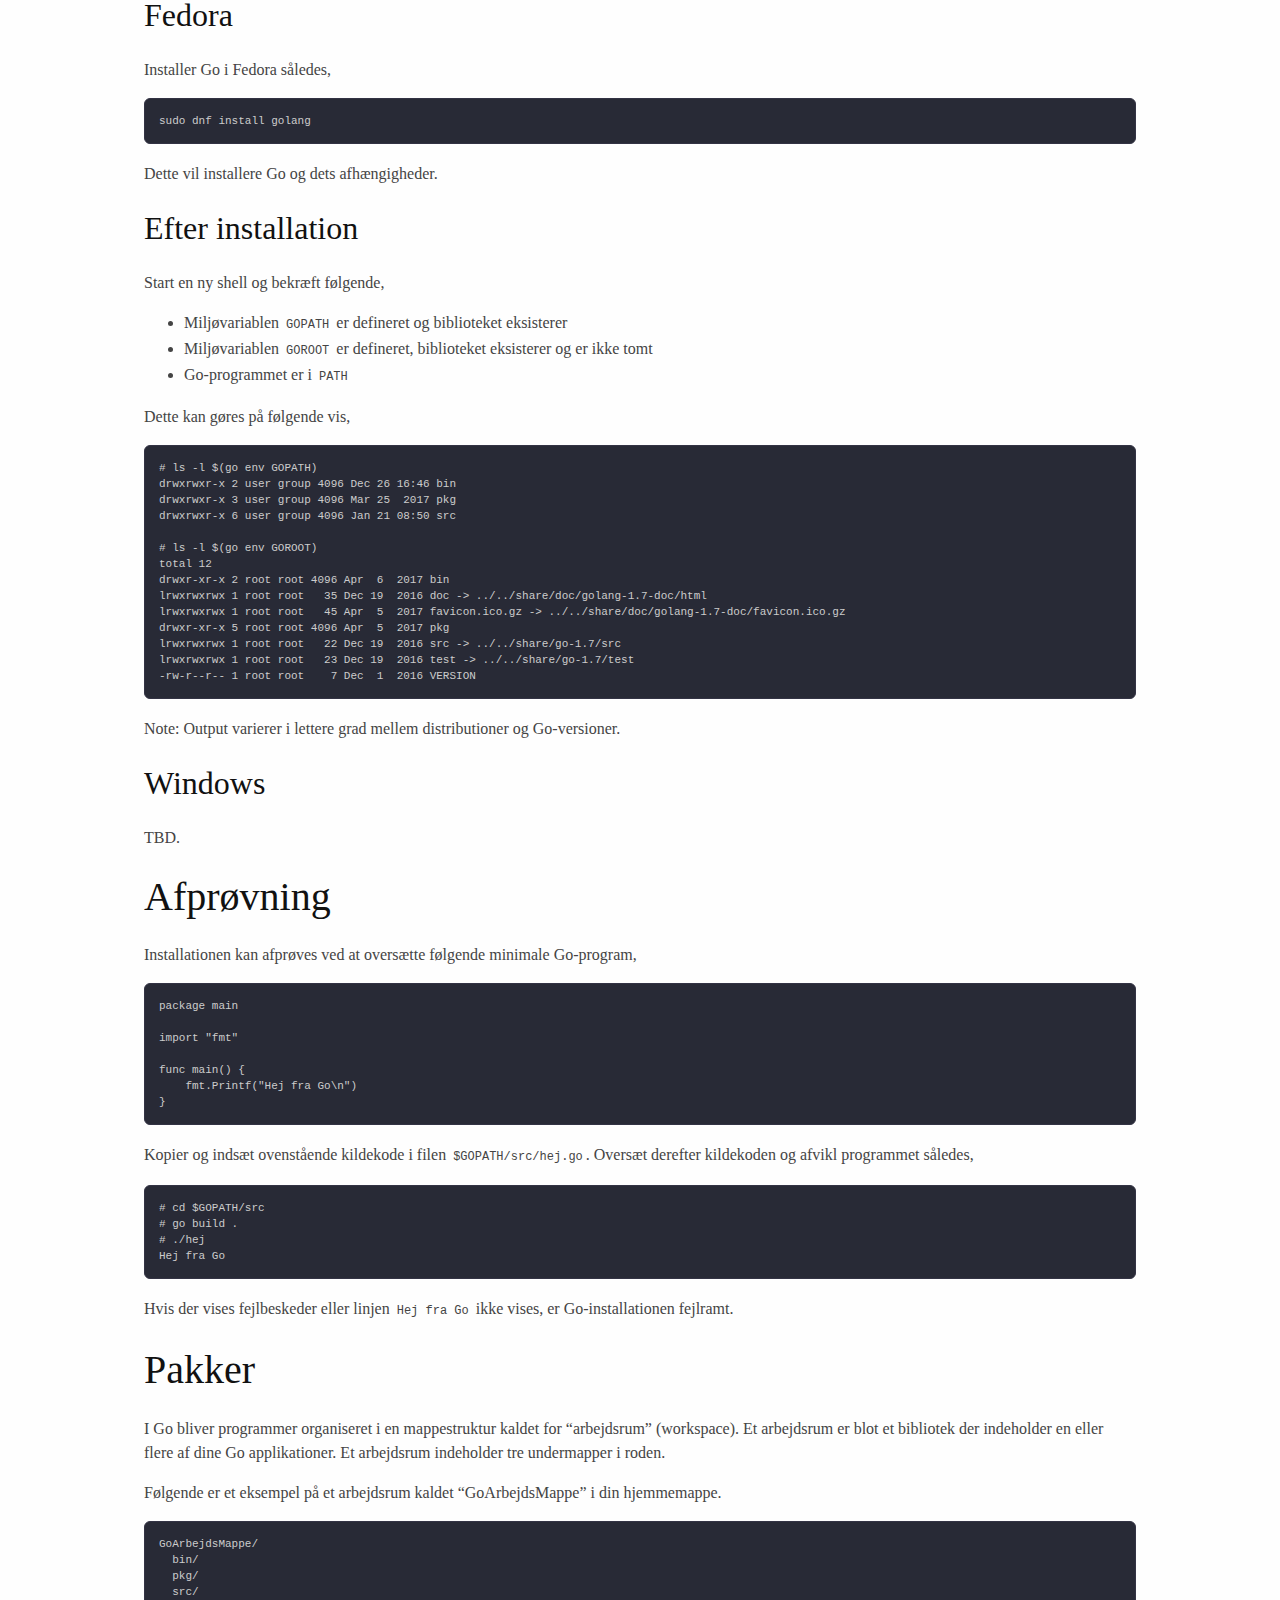
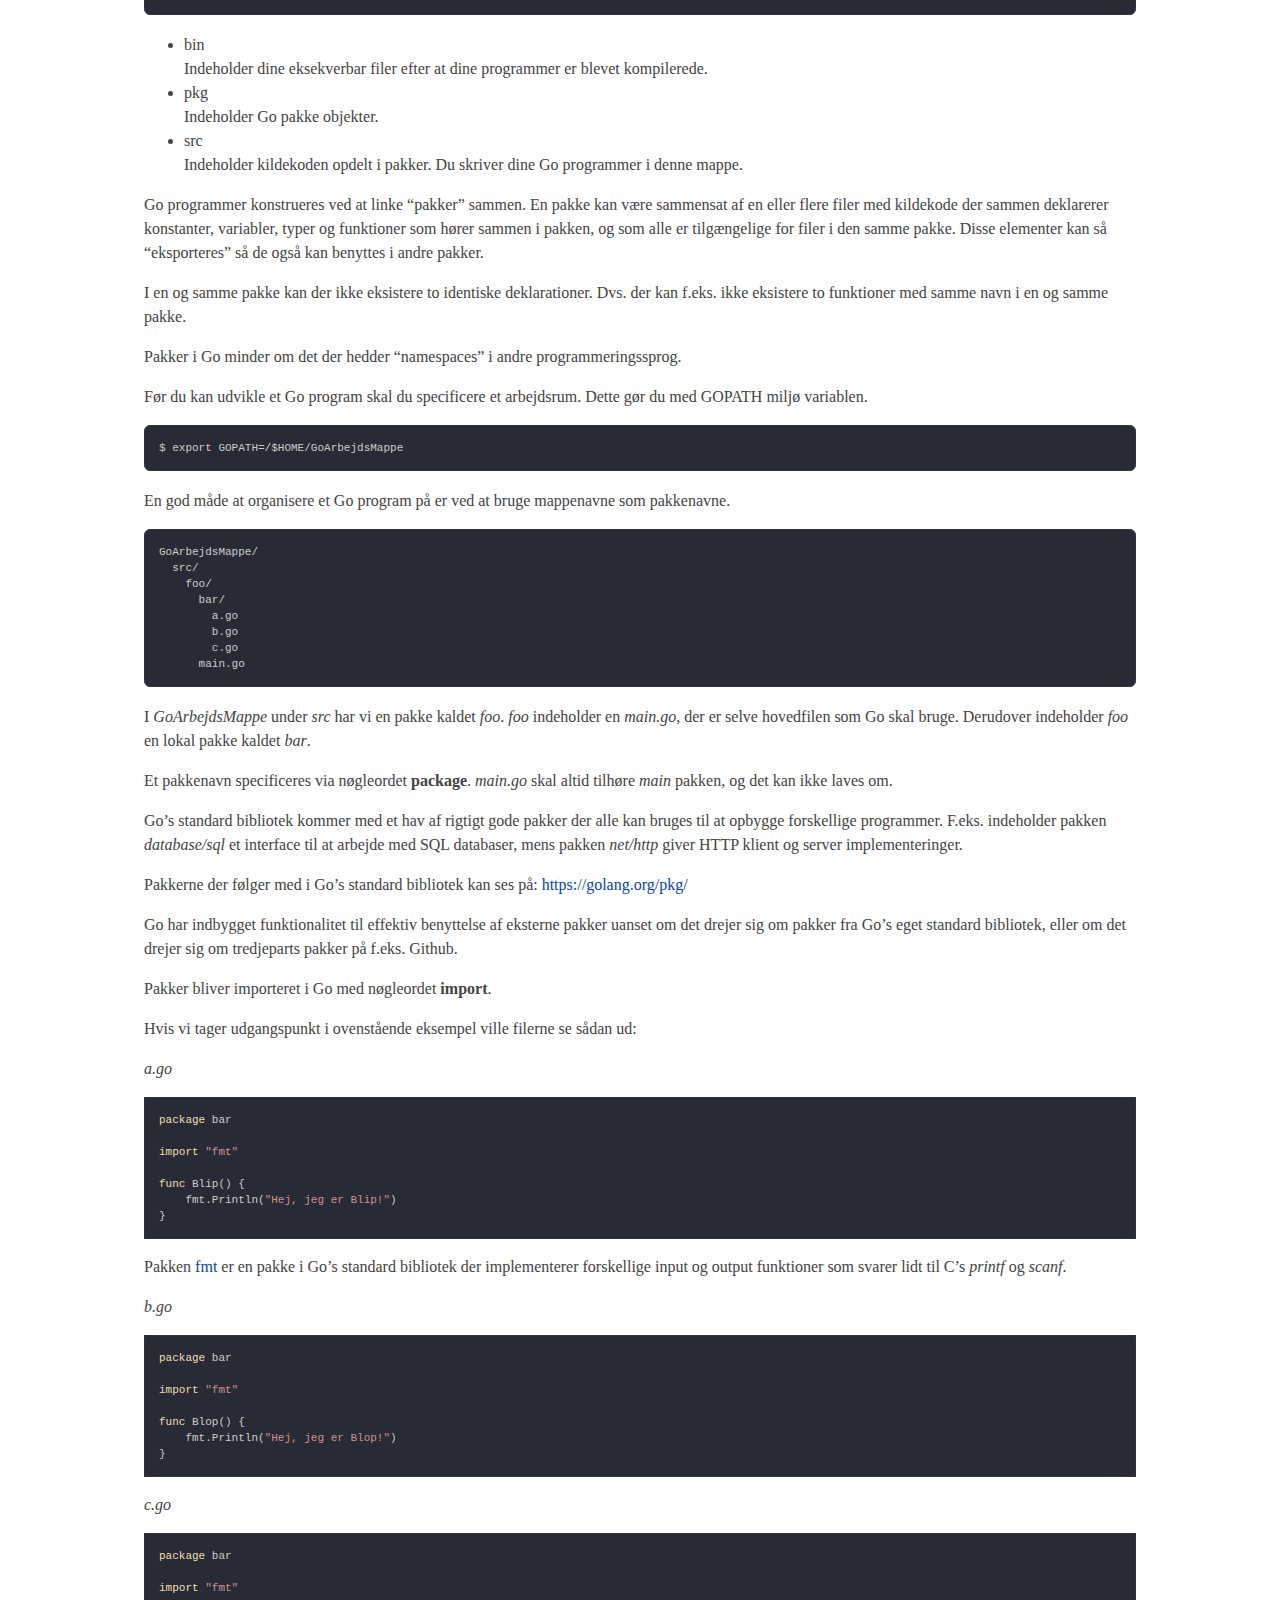
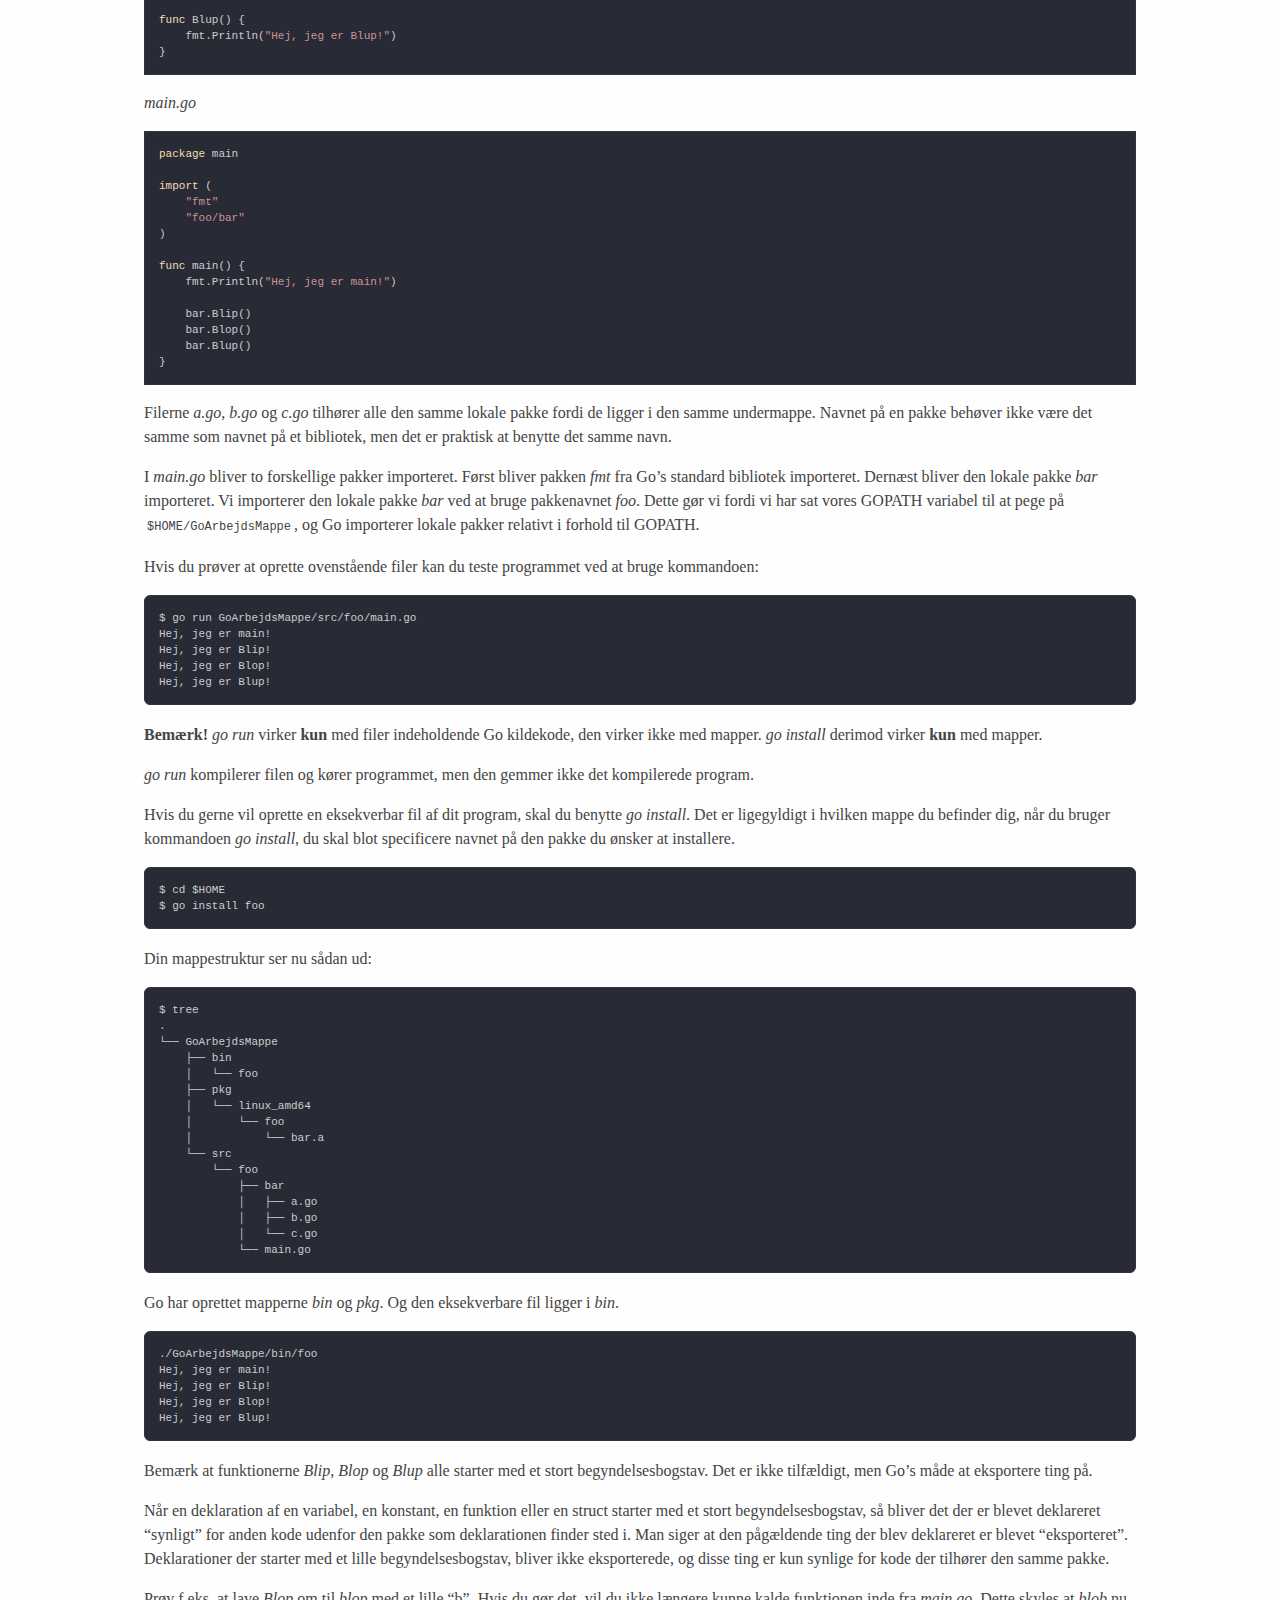
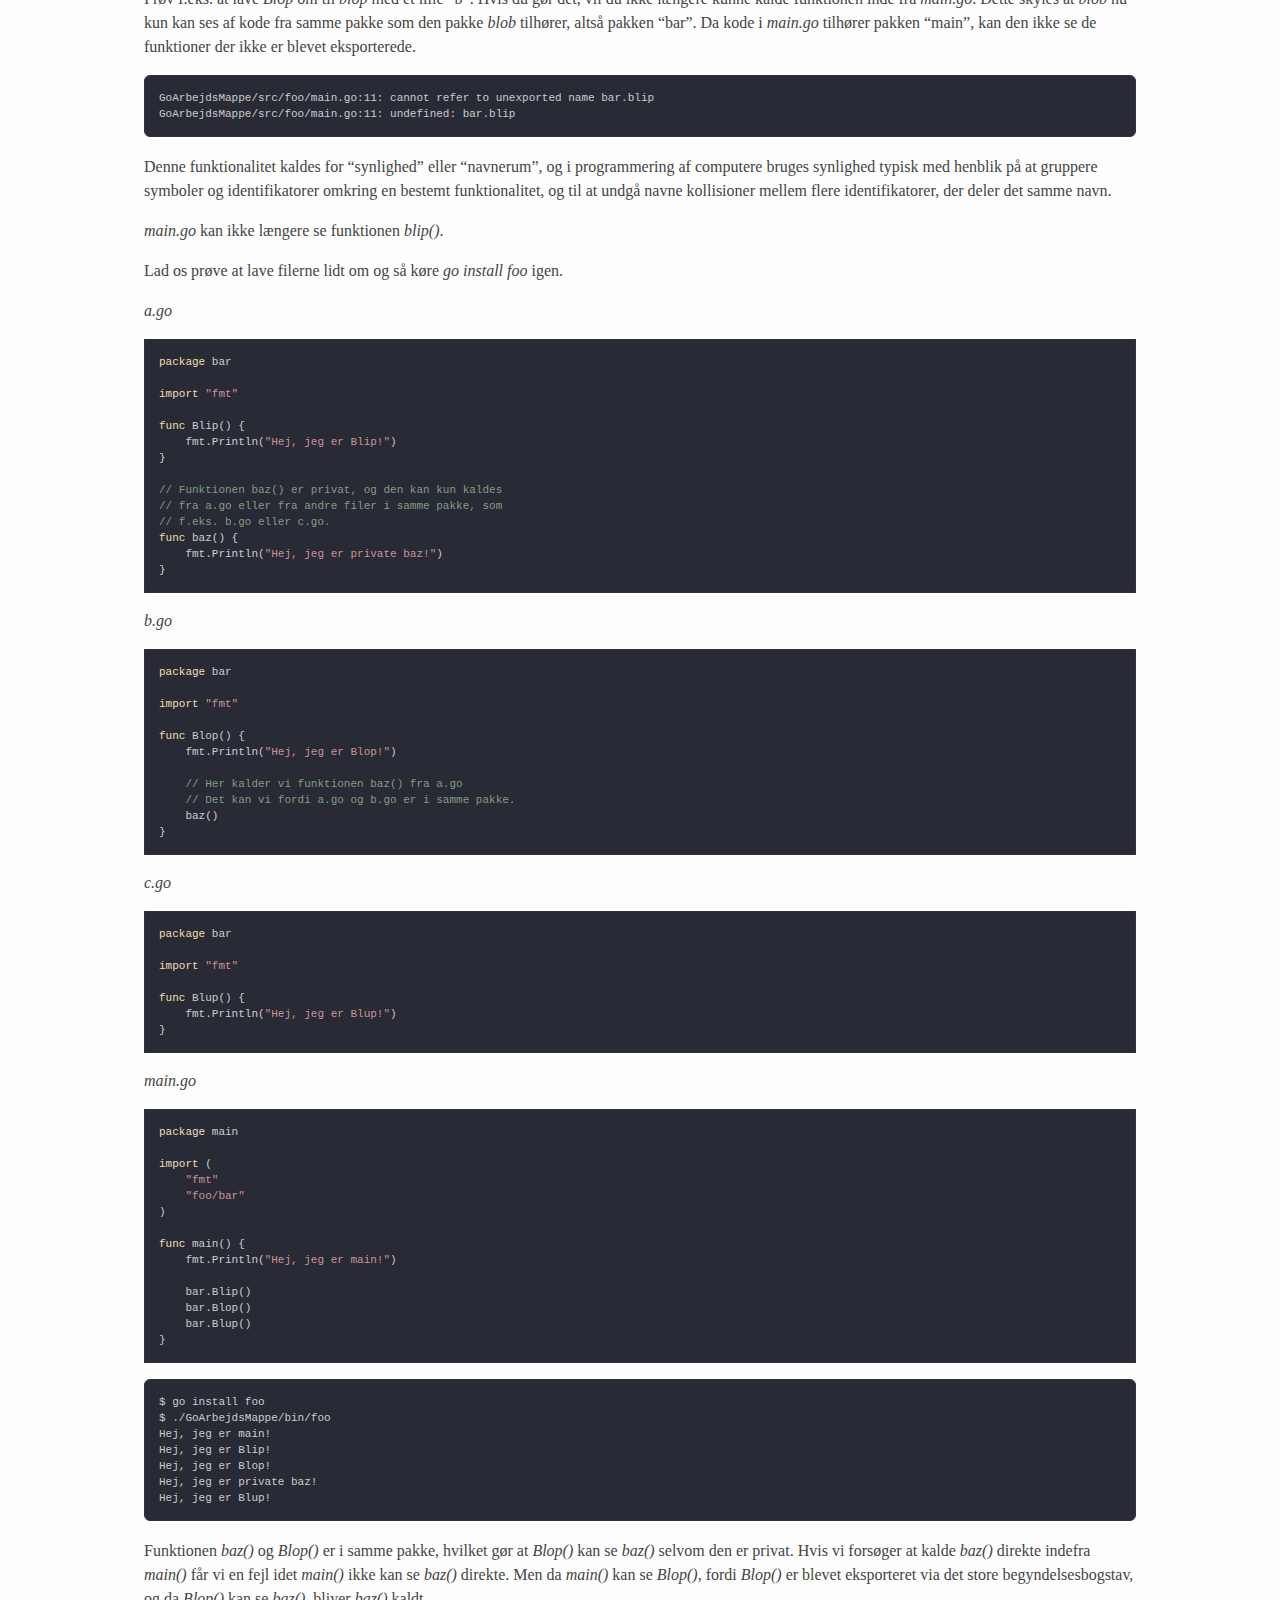
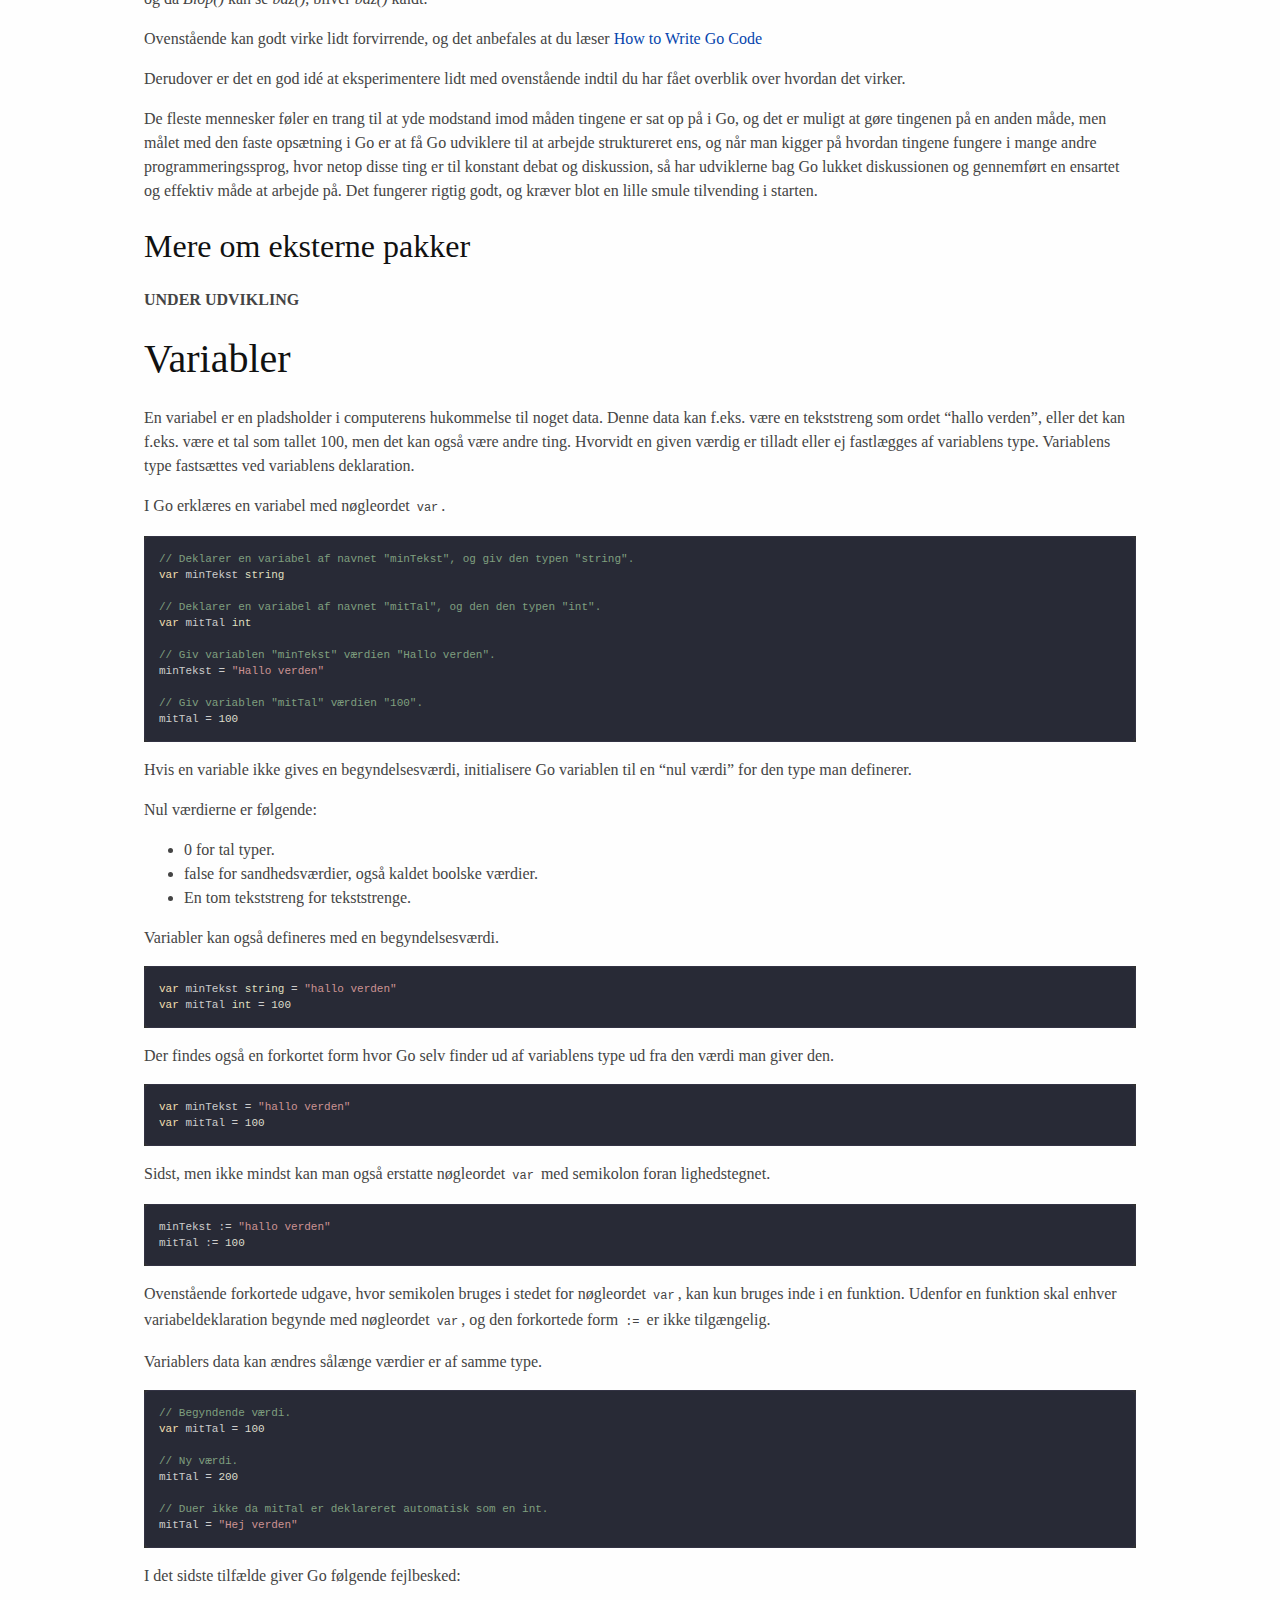
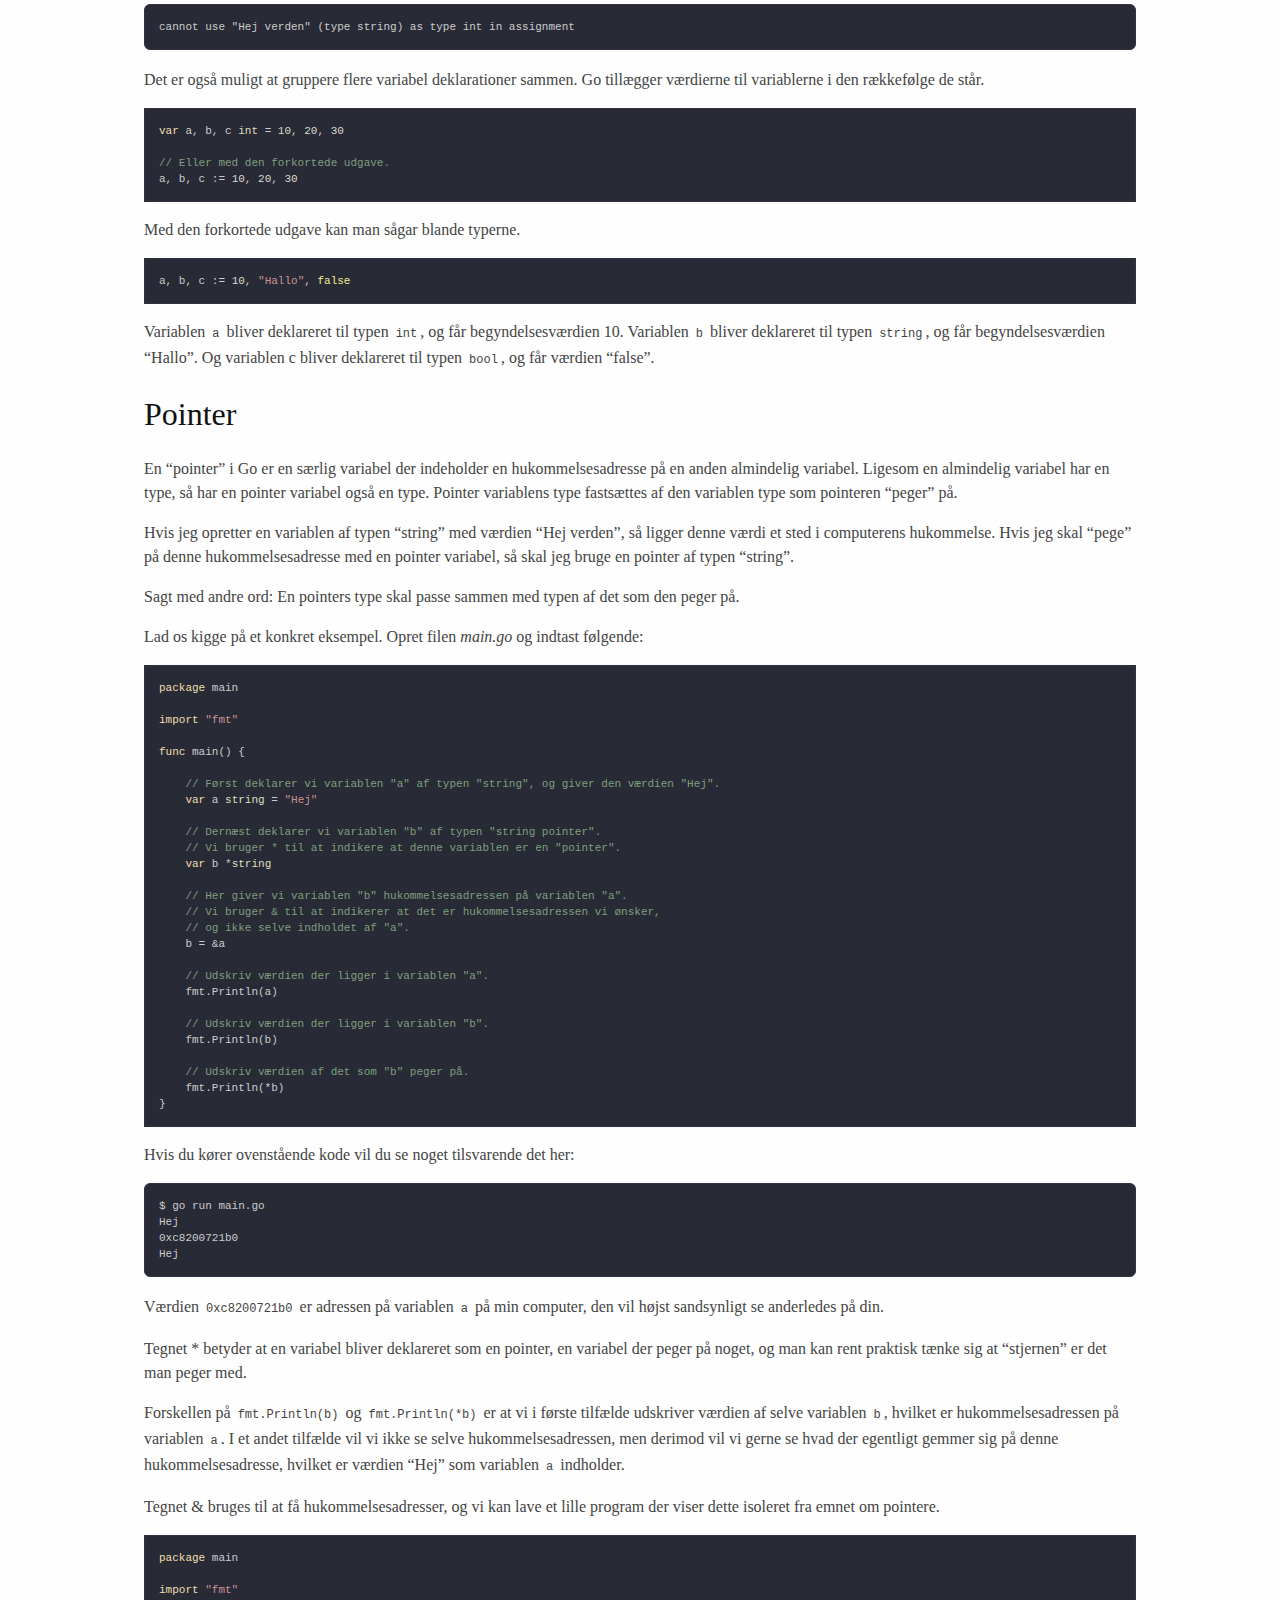
==== commit d3a677b8: "Update install instructions" ====
--- a/docs/index.html
+++ b/docs/index.html
@@ -85,7 +85,7 @@
     <div><a href="https://github.com/unixsheikh/programmering-i-go"><img style="position: absolute; top: 0; right: 0; border: 0;" src="https://camo.githubusercontent.com/652c5b9acfaddf3a9c326fa6bde407b87f7be0f4/68747470733a2f2f73332e616d617a6f6e6177732e636f6d2f6769746875622f726962626f6e732f666f726b6d655f72696768745f6f72616e67655f6666373630302e706e67" alt="Fork me on GitHub" data-canonical-src="https://s3.amazonaws.com/github/ribbons/forkme_right_orange_ff7600.png"></a></div>
 <h1 class="title"><img src="img/go_logo_100.png" alt="Gopher"> Programmering i Go</h1>
 <h2 class="author"></h2>
-<h3 class="date"><span style='font-size:small;'>Oprettet: 2015-12-31. Sidst opdateret: 2018-03-13</span></h3>
+<h3 class="date"><span style='font-size:small;'>Oprettet: 2015-12-31. Sidst opdateret: 2018-03-15</span></h3>
 </header>
 <nav id="TOC">
 <ul>
@@ -99,7 +99,17 @@
 <li><a href="#statisk-typet-sprog">Statisk typet sprog</a></li>
 </ul></li>
 <li><a href="#om-programmering-og-paradigmer">Om programmering og paradigmer</a></li>
-<li><a href="#installation">Installation</a></li>
+<li><a href="#installation">Installation</a><ul>
+<li><a href="#mac-os-x">Mac OS X</a></li>
+<li><a href="#linux">Linux</a></li>
+<li><a href="#før-installation">Før installation</a></li>
+<li><a href="#ubuntu">Ubuntu</a></li>
+<li><a href="#arch">Arch</a></li>
+<li><a href="#fedora">Fedora</a></li>
+<li><a href="#efter-installation">Efter installation</a></li>
+<li><a href="#windows">Windows</a></li>
+</ul></li>
+<li><a href="#afprøvning">Afprøvning</a></li>
 <li><a href="#pakker">Pakker</a><ul>
 <li><a href="#mere-om-eksterne-pakker">Mere om eksterne pakker</a></li>
 </ul></li>
@@ -228,7 +238,71 @@
 <h1 id="om-programmering-og-paradigmer">Om programmering og paradigmer</h1>
 <p><strong>UNDER UDVIKLING</strong></p>
 <h1 id="installation">Installation</h1>
-<p>Sådan installerer du Go..</p>
+<p>Go tilbydes til en lang række platforme, hvoraf de mest brugte platforme er repræsenteret i disse installationsinstruktioner,</p>
+<ul>
+<li>Mac OS X</li>
+<li>Linux</li>
+<li>Windows</li>
+</ul>
+<p>Yderligere detaljer og instruktioner for andre platforme forefindes på <a href="https://golang.org/doc/install">golang.org</a>. Disse instruktioner anvender primært platformens pakkesystemer til installation, hvorfor det næppe er allerseneste udgivne Go-udgave, der installeres.<br />
+Hvis der er behov for en nyere udgave af Go, kan instruktionerne på <a href="https://golang.org/doc/install">golang.org</a> anvendes.</p>
+<h2 id="mac-os-x">Mac OS X</h2>
+<p>TBD.</p>
+<h2 id="linux">Linux</h2>
+<p>Go er generelt godt understøttet i diverse Linux-distributioners pakkesystemer. De primære distributioner er dækket her.</p>
+<h2 id="før-installation">Før installation</h2>
+<p>TBD.</p>
+<h2 id="ubuntu">Ubuntu</h2>
+<p>Debian-baserede distributioner såsom Ubuntu understøtter Go i Apt-pakkesystemet, og kan derfor let installeres således,</p>
+<pre><code>sudo apt-get update
+sudo apt-get install -y golang</code></pre>
+<h2 id="arch">Arch</h2>
+<p>Installer Go i Arch Linux således,</p>
+<p><code># pacman -S go</code></p>
+<h2 id="fedora">Fedora</h2>
+<p>Installer Go i Fedora således,</p>
+<pre><code>sudo dnf install golang</code></pre>
+<p>Dette vil installere Go og dets afhængigheder.</p>
+<h2 id="efter-installation">Efter installation</h2>
+<p>Start en ny shell og bekræft følgende,</p>
+<ul>
+<li>Miljøvariablen <code>GOPATH</code> er defineret og biblioteket eksisterer</li>
+<li>Miljøvariablen <code>GOROOT</code> er defineret, biblioteket eksisterer og er ikke tomt</li>
+<li>Go-programmet er i <code>PATH</code></li>
+</ul>
+<p>Dette kan gøres på følgende vis,</p>
+<pre><code># ls -l $(go env GOPATH)
+drwxrwxr-x 2 user group 4096 Dec 26 16:46 bin
+drwxrwxr-x 3 user group 4096 Mar 25  2017 pkg
+drwxrwxr-x 6 user group 4096 Jan 21 08:50 src
+
+# ls -l $(go env GOROOT)
+total 12                       
+drwxr-xr-x 2 root root 4096 Apr  6  2017 bin
+lrwxrwxrwx 1 root root   35 Dec 19  2016 doc -&gt; ../../share/doc/golang-1.7-doc/html
+lrwxrwxrwx 1 root root   45 Apr  5  2017 favicon.ico.gz -&gt; ../../share/doc/golang-1.7-doc/favicon.ico.gz
+drwxr-xr-x 5 root root 4096 Apr  5  2017 pkg                                                
+lrwxrwxrwx 1 root root   22 Dec 19  2016 src -&gt; ../../share/go-1.7/src
+lrwxrwxrwx 1 root root   23 Dec 19  2016 test -&gt; ../../share/go-1.7/test
+-rw-r--r-- 1 root root    7 Dec  1  2016 VERSION   </code></pre>
+<p>Note: Output varierer i lettere grad mellem distributioner og Go-versioner.</p>
+<h2 id="windows">Windows</h2>
+<p>TBD.</p>
+<h1 id="afprøvning">Afprøvning</h1>
+<p>Installationen kan afprøves ved at oversætte følgende minimale Go-program,</p>
+<pre><code>package main
+
+import &quot;fmt&quot;
+
+func main() {
+    fmt.Printf(&quot;Hej fra Go\n&quot;)
+}</code></pre>
+<p>Kopier og indsæt ovenstående kildekode i filen <code>$GOPATH/src/hej.go</code>. Oversæt derefter kildekoden og afvikl programmet således,</p>
+<pre><code># cd $GOPATH/src
+# go build .
+# ./hej
+Hej fra Go</code></pre>
+<p>Hvis der vises fejlbeskeder eller linjen <code>Hej fra Go</code> ikke vises, er Go-installationen fejlramt.</p>
 <h1 id="pakker">Pakker</h1>
 <p>I Go bliver programmer organiseret i en mappestruktur kaldet for “arbejdsrum” (workspace). Et arbejdsrum er blot et bibliotek der indeholder en eller flere af dine Go applikationer. Et arbejdsrum indeholder tre undermapper i roden.</p>
 <p>Følgende er et eksempel på et arbejdsrum kaldet “GoArbejdsMappe” i din hjemmemappe.</p>
@@ -263,45 +337,45 @@
 <p>Pakker bliver importeret i Go med nøgleordet <strong>import</strong>.</p>
 <p>Hvis vi tager udgangspunkt i ovenstående eksempel ville filerne se sådan ud:</p>
 <p><em>a.go</em></p>
-<div class="sourceCode" id="cb8"><pre class="sourceCode go"><code class="sourceCode go"><a class="sourceLine" id="cb8-1" data-line-number="1"><span class="kw">package</span> bar</a>
-<a class="sourceLine" id="cb8-2" data-line-number="2"></a>
-<a class="sourceLine" id="cb8-3" data-line-number="3"><span class="kw">import</span> <span class="st">&quot;fmt&quot;</span></a>
-<a class="sourceLine" id="cb8-4" data-line-number="4"></a>
-<a class="sourceLine" id="cb8-5" data-line-number="5"><span class="kw">func</span> Blip() {</a>
-<a class="sourceLine" id="cb8-6" data-line-number="6">    fmt.Println(<span class="st">&quot;Hej, jeg er Blip!&quot;</span>)</a>
-<a class="sourceLine" id="cb8-7" data-line-number="7">}</a></code></pre></div>
+<div class="sourceCode" id="cb13"><pre class="sourceCode go"><code class="sourceCode go"><a class="sourceLine" id="cb13-1" data-line-number="1"><span class="kw">package</span> bar</a>
+<a class="sourceLine" id="cb13-2" data-line-number="2"></a>
+<a class="sourceLine" id="cb13-3" data-line-number="3"><span class="kw">import</span> <span class="st">&quot;fmt&quot;</span></a>
+<a class="sourceLine" id="cb13-4" data-line-number="4"></a>
+<a class="sourceLine" id="cb13-5" data-line-number="5"><span class="kw">func</span> Blip() {</a>
+<a class="sourceLine" id="cb13-6" data-line-number="6">    fmt.Println(<span class="st">&quot;Hej, jeg er Blip!&quot;</span>)</a>
+<a class="sourceLine" id="cb13-7" data-line-number="7">}</a></code></pre></div>
 <p>Pakken <a href="https://golang.org/pkg/fmt/">fmt</a> er en pakke i Go’s standard bibliotek der implementerer forskellige input og output funktioner som svarer lidt til C’s <em>printf</em> og <em>scanf</em>.</p>
 <p><em>b.go</em></p>
-<div class="sourceCode" id="cb9"><pre class="sourceCode go"><code class="sourceCode go"><a class="sourceLine" id="cb9-1" data-line-number="1"><span class="kw">package</span> bar</a>
-<a class="sourceLine" id="cb9-2" data-line-number="2"></a>
-<a class="sourceLine" id="cb9-3" data-line-number="3"><span class="kw">import</span> <span class="st">&quot;fmt&quot;</span></a>
-<a class="sourceLine" id="cb9-4" data-line-number="4"></a>
-<a class="sourceLine" id="cb9-5" data-line-number="5"><span class="kw">func</span> Blop() {</a>
-<a class="sourceLine" id="cb9-6" data-line-number="6">    fmt.Println(<span class="st">&quot;Hej, jeg er Blop!&quot;</span>)</a>
-<a class="sourceLine" id="cb9-7" data-line-number="7">}</a></code></pre></div>
+<div class="sourceCode" id="cb14"><pre class="sourceCode go"><code class="sourceCode go"><a class="sourceLine" id="cb14-1" data-line-number="1"><span class="kw">package</span> bar</a>
+<a class="sourceLine" id="cb14-2" data-line-number="2"></a>
+<a class="sourceLine" id="cb14-3" data-line-number="3"><span class="kw">import</span> <span class="st">&quot;fmt&quot;</span></a>
+<a class="sourceLine" id="cb14-4" data-line-number="4"></a>
+<a class="sourceLine" id="cb14-5" data-line-number="5"><span class="kw">func</span> Blop() {</a>
+<a class="sourceLine" id="cb14-6" data-line-number="6">    fmt.Println(<span class="st">&quot;Hej, jeg er Blop!&quot;</span>)</a>
+<a class="sourceLine" id="cb14-7" data-line-number="7">}</a></code></pre></div>
 <p><em>c.go</em></p>
-<div class="sourceCode" id="cb10"><pre class="sourceCode go"><code class="sourceCode go"><a class="sourceLine" id="cb10-1" data-line-number="1"><span class="kw">package</span> bar</a>
-<a class="sourceLine" id="cb10-2" data-line-number="2"></a>
-<a class="sourceLine" id="cb10-3" data-line-number="3"><span class="kw">import</span> <span class="st">&quot;fmt&quot;</span></a>
-<a class="sourceLine" id="cb10-4" data-line-number="4"></a>
-<a class="sourceLine" id="cb10-5" data-line-number="5"><span class="kw">func</span> Blup() {</a>
-<a class="sourceLine" id="cb10-6" data-line-number="6">    fmt.Println(<span class="st">&quot;Hej, jeg er Blup!&quot;</span>)</a>
-<a class="sourceLine" id="cb10-7" data-line-number="7">}</a></code></pre></div>
+<div class="sourceCode" id="cb15"><pre class="sourceCode go"><code class="sourceCode go"><a class="sourceLine" id="cb15-1" data-line-number="1"><span class="kw">package</span> bar</a>
+<a class="sourceLine" id="cb15-2" data-line-number="2"></a>
+<a class="sourceLine" id="cb15-3" data-line-number="3"><span class="kw">import</span> <span class="st">&quot;fmt&quot;</span></a>
+<a class="sourceLine" id="cb15-4" data-line-number="4"></a>
+<a class="sourceLine" id="cb15-5" data-line-number="5"><span class="kw">func</span> Blup() {</a>
+<a class="sourceLine" id="cb15-6" data-line-number="6">    fmt.Println(<span class="st">&quot;Hej, jeg er Blup!&quot;</span>)</a>
+<a class="sourceLine" id="cb15-7" data-line-number="7">}</a></code></pre></div>
 <p><em>main.go</em></p>
-<div class="sourceCode" id="cb11"><pre class="sourceCode go"><code class="sourceCode go"><a class="sourceLine" id="cb11-1" data-line-number="1"><span class="kw">package</span> main</a>
-<a class="sourceLine" id="cb11-2" data-line-number="2"></a>
-<a class="sourceLine" id="cb11-3" data-line-number="3"><span class="kw">import</span> (</a>
-<a class="sourceLine" id="cb11-4" data-line-number="4">    <span class="st">&quot;fmt&quot;</span></a>
-<a class="sourceLine" id="cb11-5" data-line-number="5">    <span class="st">&quot;foo/bar&quot;</span></a>
-<a class="sourceLine" id="cb11-6" data-line-number="6">)</a>
-<a class="sourceLine" id="cb11-7" data-line-number="7"></a>
-<a class="sourceLine" id="cb11-8" data-line-number="8"><span class="kw">func</span> main() {</a>
-<a class="sourceLine" id="cb11-9" data-line-number="9">    fmt.Println(<span class="st">&quot;Hej, jeg er main!&quot;</span>)</a>
-<a class="sourceLine" id="cb11-10" data-line-number="10"></a>
-<a class="sourceLine" id="cb11-11" data-line-number="11">    bar.Blip()</a>
-<a class="sourceLine" id="cb11-12" data-line-number="12">    bar.Blop()</a>
-<a class="sourceLine" id="cb11-13" data-line-number="13">    bar.Blup()</a>
-<a class="sourceLine" id="cb11-14" data-line-number="14">}</a></code></pre></div>
+<div class="sourceCode" id="cb16"><pre class="sourceCode go"><code class="sourceCode go"><a class="sourceLine" id="cb16-1" data-line-number="1"><span class="kw">package</span> main</a>
+<a class="sourceLine" id="cb16-2" data-line-number="2"></a>
+<a class="sourceLine" id="cb16-3" data-line-number="3"><span class="kw">import</span> (</a>
+<a class="sourceLine" id="cb16-4" data-line-number="4">    <span class="st">&quot;fmt&quot;</span></a>
+<a class="sourceLine" id="cb16-5" data-line-number="5">    <span class="st">&quot;foo/bar&quot;</span></a>
+<a class="sourceLine" id="cb16-6" data-line-number="6">)</a>
+<a class="sourceLine" id="cb16-7" data-line-number="7"></a>
+<a class="sourceLine" id="cb16-8" data-line-number="8"><span class="kw">func</span> main() {</a>
+<a class="sourceLine" id="cb16-9" data-line-number="9">    fmt.Println(<span class="st">&quot;Hej, jeg er main!&quot;</span>)</a>
+<a class="sourceLine" id="cb16-10" data-line-number="10"></a>
+<a class="sourceLine" id="cb16-11" data-line-number="11">    bar.Blip()</a>
+<a class="sourceLine" id="cb16-12" data-line-number="12">    bar.Blop()</a>
+<a class="sourceLine" id="cb16-13" data-line-number="13">    bar.Blup()</a>
+<a class="sourceLine" id="cb16-14" data-line-number="14">}</a></code></pre></div>
 <p>Filerne <em>a.go</em>, <em>b.go</em> og <em>c.go</em> tilhører alle den samme lokale pakke fordi de ligger i den samme undermappe. Navnet på en pakke behøver ikke være det samme som navnet på et bibliotek, men det er praktisk at benytte det samme navn.</p>
 <p>I <em>main.go</em> bliver to forskellige pakker importeret. Først bliver pakken <em>fmt</em> fra Go’s standard bibliotek importeret. Dernæst bliver den lokale pakke <em>bar</em> importeret. Vi importerer den lokale pakke <em>bar</em> ved at bruge pakkenavnet <em>foo</em>. Dette gør vi fordi vi har sat vores GOPATH variabel til at pege på <code>$HOME/GoArbejdsMappe</code>, og Go importerer lokale pakker relativt i forhold til GOPATH.</p>
 <p>Hvis du prøver at oprette ovenstående filer kan du teste programmet ved at bruge kommandoen:</p>
@@ -347,55 +421,55 @@
 <p><em>main.go</em> kan ikke længere se funktionen <em>blip()</em>.</p>
 <p>Lad os prøve at lave filerne lidt om og så køre <em>go install foo</em> igen.</p>
 <p><em>a.go</em></p>
-<div class="sourceCode" id="cb17"><pre class="sourceCode go"><code class="sourceCode go"><a class="sourceLine" id="cb17-1" data-line-number="1"><span class="kw">package</span> bar</a>
-<a class="sourceLine" id="cb17-2" data-line-number="2"></a>
-<a class="sourceLine" id="cb17-3" data-line-number="3"><span class="kw">import</span> <span class="st">&quot;fmt&quot;</span></a>
-<a class="sourceLine" id="cb17-4" data-line-number="4"></a>
-<a class="sourceLine" id="cb17-5" data-line-number="5"><span class="kw">func</span> Blip() {</a>
-<a class="sourceLine" id="cb17-6" data-line-number="6">    fmt.Println(<span class="st">&quot;Hej, jeg er Blip!&quot;</span>)</a>
-<a class="sourceLine" id="cb17-7" data-line-number="7">}</a>
-<a class="sourceLine" id="cb17-8" data-line-number="8"></a>
-<a class="sourceLine" id="cb17-9" data-line-number="9"><span class="co">// Funktionen baz() er privat, og den kan kun kaldes</span></a>
-<a class="sourceLine" id="cb17-10" data-line-number="10"><span class="co">// fra a.go eller fra andre filer i samme pakke, som</span></a>
-<a class="sourceLine" id="cb17-11" data-line-number="11"><span class="co">// f.eks. b.go eller c.go.</span></a>
-<a class="sourceLine" id="cb17-12" data-line-number="12"><span class="kw">func</span> baz() {</a>
-<a class="sourceLine" id="cb17-13" data-line-number="13">    fmt.Println(<span class="st">&quot;Hej, jeg er private baz!&quot;</span>)</a>
-<a class="sourceLine" id="cb17-14" data-line-number="14">}</a></code></pre></div>
+<div class="sourceCode" id="cb22"><pre class="sourceCode go"><code class="sourceCode go"><a class="sourceLine" id="cb22-1" data-line-number="1"><span class="kw">package</span> bar</a>
+<a class="sourceLine" id="cb22-2" data-line-number="2"></a>
+<a class="sourceLine" id="cb22-3" data-line-number="3"><span class="kw">import</span> <span class="st">&quot;fmt&quot;</span></a>
+<a class="sourceLine" id="cb22-4" data-line-number="4"></a>
+<a class="sourceLine" id="cb22-5" data-line-number="5"><span class="kw">func</span> Blip() {</a>
+<a class="sourceLine" id="cb22-6" data-line-number="6">    fmt.Println(<span class="st">&quot;Hej, jeg er Blip!&quot;</span>)</a>
+<a class="sourceLine" id="cb22-7" data-line-number="7">}</a>
+<a class="sourceLine" id="cb22-8" data-line-number="8"></a>
+<a class="sourceLine" id="cb22-9" data-line-number="9"><span class="co">// Funktionen baz() er privat, og den kan kun kaldes</span></a>
+<a class="sourceLine" id="cb22-10" data-line-number="10"><span class="co">// fra a.go eller fra andre filer i samme pakke, som</span></a>
+<a class="sourceLine" id="cb22-11" data-line-number="11"><span class="co">// f.eks. b.go eller c.go.</span></a>
+<a class="sourceLine" id="cb22-12" data-line-number="12"><span class="kw">func</span> baz() {</a>
+<a class="sourceLine" id="cb22-13" data-line-number="13">    fmt.Println(<span class="st">&quot;Hej, jeg er private baz!&quot;</span>)</a>
+<a class="sourceLine" id="cb22-14" data-line-number="14">}</a></code></pre></div>
 <p><em>b.go</em></p>
-<div class="sourceCode" id="cb18"><pre class="sourceCode go"><code class="sourceCode go"><a class="sourceLine" id="cb18-1" data-line-number="1"><span class="kw">package</span> bar</a>
-<a class="sourceLine" id="cb18-2" data-line-number="2"></a>
-<a class="sourceLine" id="cb18-3" data-line-number="3"><span class="kw">import</span> <span class="st">&quot;fmt&quot;</span></a>
-<a class="sourceLine" id="cb18-4" data-line-number="4"></a>
-<a class="sourceLine" id="cb18-5" data-line-number="5"><span class="kw">func</span> Blop() {</a>
-<a class="sourceLine" id="cb18-6" data-line-number="6">    fmt.Println(<span class="st">&quot;Hej, jeg er Blop!&quot;</span>)</a>
-<a class="sourceLine" id="cb18-7" data-line-number="7"></a>
-<a class="sourceLine" id="cb18-8" data-line-number="8">    <span class="co">// Her kalder vi funktionen baz() fra a.go</span></a>
-<a class="sourceLine" id="cb18-9" data-line-number="9">    <span class="co">// Det kan vi fordi a.go og b.go er i samme pakke.</span></a>
-<a class="sourceLine" id="cb18-10" data-line-number="10">    baz()</a>
-<a class="sourceLine" id="cb18-11" data-line-number="11">}</a></code></pre></div>
+<div class="sourceCode" id="cb23"><pre class="sourceCode go"><code class="sourceCode go"><a class="sourceLine" id="cb23-1" data-line-number="1"><span class="kw">package</span> bar</a>
+<a class="sourceLine" id="cb23-2" data-line-number="2"></a>
+<a class="sourceLine" id="cb23-3" data-line-number="3"><span class="kw">import</span> <span class="st">&quot;fmt&quot;</span></a>
+<a class="sourceLine" id="cb23-4" data-line-number="4"></a>
+<a class="sourceLine" id="cb23-5" data-line-number="5"><span class="kw">func</span> Blop() {</a>
+<a class="sourceLine" id="cb23-6" data-line-number="6">    fmt.Println(<span class="st">&quot;Hej, jeg er Blop!&quot;</span>)</a>
+<a class="sourceLine" id="cb23-7" data-line-number="7"></a>
+<a class="sourceLine" id="cb23-8" data-line-number="8">    <span class="co">// Her kalder vi funktionen baz() fra a.go</span></a>
+<a class="sourceLine" id="cb23-9" data-line-number="9">    <span class="co">// Det kan vi fordi a.go og b.go er i samme pakke.</span></a>
+<a class="sourceLine" id="cb23-10" data-line-number="10">    baz()</a>
+<a class="sourceLine" id="cb23-11" data-line-number="11">}</a></code></pre></div>
 <p><em>c.go</em></p>
-<div class="sourceCode" id="cb19"><pre class="sourceCode go"><code class="sourceCode go"><a class="sourceLine" id="cb19-1" data-line-number="1"><span class="kw">package</span> bar</a>
-<a class="sourceLine" id="cb19-2" data-line-number="2"></a>
-<a class="sourceLine" id="cb19-3" data-line-number="3"><span class="kw">import</span> <span class="st">&quot;fmt&quot;</span></a>
-<a class="sourceLine" id="cb19-4" data-line-number="4"></a>
-<a class="sourceLine" id="cb19-5" data-line-number="5"><span class="kw">func</span> Blup() {</a>
-<a class="sourceLine" id="cb19-6" data-line-number="6">    fmt.Println(<span class="st">&quot;Hej, jeg er Blup!&quot;</span>)</a>
-<a class="sourceLine" id="cb19-7" data-line-number="7">}</a></code></pre></div>
+<div class="sourceCode" id="cb24"><pre class="sourceCode go"><code class="sourceCode go"><a class="sourceLine" id="cb24-1" data-line-number="1"><span class="kw">package</span> bar</a>
+<a class="sourceLine" id="cb24-2" data-line-number="2"></a>
+<a class="sourceLine" id="cb24-3" data-line-number="3"><span class="kw">import</span> <span class="st">&quot;fmt&quot;</span></a>
+<a class="sourceLine" id="cb24-4" data-line-number="4"></a>
+<a class="sourceLine" id="cb24-5" data-line-number="5"><span class="kw">func</span> Blup() {</a>
+<a class="sourceLine" id="cb24-6" data-line-number="6">    fmt.Println(<span class="st">&quot;Hej, jeg er Blup!&quot;</span>)</a>
+<a class="sourceLine" id="cb24-7" data-line-number="7">}</a></code></pre></div>
 <p><em>main.go</em></p>
-<div class="sourceCode" id="cb20"><pre class="sourceCode go"><code class="sourceCode go"><a class="sourceLine" id="cb20-1" data-line-number="1"><span class="kw">package</span> main</a>
-<a class="sourceLine" id="cb20-2" data-line-number="2"></a>
-<a class="sourceLine" id="cb20-3" data-line-number="3"><span class="kw">import</span> (</a>
-<a class="sourceLine" id="cb20-4" data-line-number="4">    <span class="st">&quot;fmt&quot;</span></a>
-<a class="sourceLine" id="cb20-5" data-line-number="5">    <span class="st">&quot;foo/bar&quot;</span></a>
-<a class="sourceLine" id="cb20-6" data-line-number="6">)</a>
-<a class="sourceLine" id="cb20-7" data-line-number="7"></a>
-<a class="sourceLine" id="cb20-8" data-line-number="8"><span class="kw">func</span> main() {</a>
-<a class="sourceLine" id="cb20-9" data-line-number="9">    fmt.Println(<span class="st">&quot;Hej, jeg er main!&quot;</span>)</a>
-<a class="sourceLine" id="cb20-10" data-line-number="10"></a>
-<a class="sourceLine" id="cb20-11" data-line-number="11">    bar.Blip()</a>
-<a class="sourceLine" id="cb20-12" data-line-number="12">    bar.Blop()</a>
-<a class="sourceLine" id="cb20-13" data-line-number="13">    bar.Blup()</a>
-<a class="sourceLine" id="cb20-14" data-line-number="14">}</a></code></pre></div>
+<div class="sourceCode" id="cb25"><pre class="sourceCode go"><code class="sourceCode go"><a class="sourceLine" id="cb25-1" data-line-number="1"><span class="kw">package</span> main</a>
+<a class="sourceLine" id="cb25-2" data-line-number="2"></a>
+<a class="sourceLine" id="cb25-3" data-line-number="3"><span class="kw">import</span> (</a>
+<a class="sourceLine" id="cb25-4" data-line-number="4">    <span class="st">&quot;fmt&quot;</span></a>
+<a class="sourceLine" id="cb25-5" data-line-number="5">    <span class="st">&quot;foo/bar&quot;</span></a>
+<a class="sourceLine" id="cb25-6" data-line-number="6">)</a>
+<a class="sourceLine" id="cb25-7" data-line-number="7"></a>
+<a class="sourceLine" id="cb25-8" data-line-number="8"><span class="kw">func</span> main() {</a>
+<a class="sourceLine" id="cb25-9" data-line-number="9">    fmt.Println(<span class="st">&quot;Hej, jeg er main!&quot;</span>)</a>
+<a class="sourceLine" id="cb25-10" data-line-number="10"></a>
+<a class="sourceLine" id="cb25-11" data-line-number="11">    bar.Blip()</a>
+<a class="sourceLine" id="cb25-12" data-line-number="12">    bar.Blop()</a>
+<a class="sourceLine" id="cb25-13" data-line-number="13">    bar.Blup()</a>
+<a class="sourceLine" id="cb25-14" data-line-number="14">}</a></code></pre></div>
 <pre><code>$ go install foo
 $ ./GoArbejdsMappe/bin/foo
 Hej, jeg er main!
@@ -412,17 +486,17 @@
 <h1 id="variabler">Variabler</h1>
 <p>En variabel er en pladsholder i computerens hukommelse til noget data. Denne data kan f.eks. være en tekststreng som ordet “hallo verden”, eller det kan f.eks. være et tal som tallet 100, men det kan også være andre ting. Hvorvidt en given værdig er tilladt eller ej fastlægges af variablens type. Variablens type fastsættes ved variablens deklaration.</p>
 <p>I Go erklæres en variabel med nøgleordet <code>var</code>.</p>
-<div class="sourceCode" id="cb22"><pre class="sourceCode go"><code class="sourceCode go"><a class="sourceLine" id="cb22-1" data-line-number="1"><span class="co">// Deklarer en variabel af navnet &quot;minTekst&quot;, og giv den typen &quot;string&quot;.</span></a>
-<a class="sourceLine" id="cb22-2" data-line-number="2"><span class="kw">var</span> minTekst <span class="dt">string</span></a>
-<a class="sourceLine" id="cb22-3" data-line-number="3"></a>
-<a class="sourceLine" id="cb22-4" data-line-number="4"><span class="co">// Deklarer en variabel af navnet &quot;mitTal&quot;, og den den typen &quot;int&quot;.</span></a>
-<a class="sourceLine" id="cb22-5" data-line-number="5"><span class="kw">var</span> mitTal <span class="dt">int</span></a>
-<a class="sourceLine" id="cb22-6" data-line-number="6"></a>
-<a class="sourceLine" id="cb22-7" data-line-number="7"><span class="co">// Giv variablen &quot;minTekst&quot; værdien &quot;Hallo verden&quot;.</span></a>
-<a class="sourceLine" id="cb22-8" data-line-number="8">minTekst = <span class="st">&quot;Hallo verden&quot;</span></a>
-<a class="sourceLine" id="cb22-9" data-line-number="9"></a>
-<a class="sourceLine" id="cb22-10" data-line-number="10"><span class="co">// Giv variablen &quot;mitTal&quot; værdien &quot;100&quot;.</span></a>
-<a class="sourceLine" id="cb22-11" data-line-number="11">mitTal = <span class="dv">100</span></a></code></pre></div>
+<div class="sourceCode" id="cb27"><pre class="sourceCode go"><code class="sourceCode go"><a class="sourceLine" id="cb27-1" data-line-number="1"><span class="co">// Deklarer en variabel af navnet &quot;minTekst&quot;, og giv den typen &quot;string&quot;.</span></a>
+<a class="sourceLine" id="cb27-2" data-line-number="2"><span class="kw">var</span> minTekst <span class="dt">string</span></a>
+<a class="sourceLine" id="cb27-3" data-line-number="3"></a>
+<a class="sourceLine" id="cb27-4" data-line-number="4"><span class="co">// Deklarer en variabel af navnet &quot;mitTal&quot;, og den den typen &quot;int&quot;.</span></a>
+<a class="sourceLine" id="cb27-5" data-line-number="5"><span class="kw">var</span> mitTal <span class="dt">int</span></a>
+<a class="sourceLine" id="cb27-6" data-line-number="6"></a>
+<a class="sourceLine" id="cb27-7" data-line-number="7"><span class="co">// Giv variablen &quot;minTekst&quot; værdien &quot;Hallo verden&quot;.</span></a>
+<a class="sourceLine" id="cb27-8" data-line-number="8">minTekst = <span class="st">&quot;Hallo verden&quot;</span></a>
+<a class="sourceLine" id="cb27-9" data-line-number="9"></a>
+<a class="sourceLine" id="cb27-10" data-line-number="10"><span class="co">// Giv variablen &quot;mitTal&quot; værdien &quot;100&quot;.</span></a>
+<a class="sourceLine" id="cb27-11" data-line-number="11">mitTal = <span class="dv">100</span></a></code></pre></div>
 <p>Hvis en variable ikke gives en begyndelsesværdi, initialisere Go variablen til en “nul værdi” for den type man definerer.</p>
 <p>Nul værdierne er følgende:</p>
 <ul>
@@ -431,66 +505,66 @@
 <li>En tom tekststreng for tekststrenge.</li>
 </ul>
 <p>Variabler kan også defineres med en begyndelsesværdi.</p>
-<div class="sourceCode" id="cb23"><pre class="sourceCode go"><code class="sourceCode go"><a class="sourceLine" id="cb23-1" data-line-number="1"><span class="kw">var</span> minTekst <span class="dt">string</span> = <span class="st">&quot;hallo verden&quot;</span></a>
-<a class="sourceLine" id="cb23-2" data-line-number="2"><span class="kw">var</span> mitTal <span class="dt">int</span> = <span class="dv">100</span></a></code></pre></div>
+<div class="sourceCode" id="cb28"><pre class="sourceCode go"><code class="sourceCode go"><a class="sourceLine" id="cb28-1" data-line-number="1"><span class="kw">var</span> minTekst <span class="dt">string</span> = <span class="st">&quot;hallo verden&quot;</span></a>
+<a class="sourceLine" id="cb28-2" data-line-number="2"><span class="kw">var</span> mitTal <span class="dt">int</span> = <span class="dv">100</span></a></code></pre></div>
 <p>Der findes også en forkortet form hvor Go selv finder ud af variablens type ud fra den værdi man giver den.</p>
-<div class="sourceCode" id="cb24"><pre class="sourceCode go"><code class="sourceCode go"><a class="sourceLine" id="cb24-1" data-line-number="1"><span class="kw">var</span> minTekst = <span class="st">&quot;hallo verden&quot;</span></a>
-<a class="sourceLine" id="cb24-2" data-line-number="2"><span class="kw">var</span> mitTal = <span class="dv">100</span></a></code></pre></div>
+<div class="sourceCode" id="cb29"><pre class="sourceCode go"><code class="sourceCode go"><a class="sourceLine" id="cb29-1" data-line-number="1"><span class="kw">var</span> minTekst = <span class="st">&quot;hallo verden&quot;</span></a>
+<a class="sourceLine" id="cb29-2" data-line-number="2"><span class="kw">var</span> mitTal = <span class="dv">100</span></a></code></pre></div>
 <p>Sidst, men ikke mindst kan man også erstatte nøgleordet <code>var</code> med semikolon foran lighedstegnet.</p>
-<div class="sourceCode" id="cb25"><pre class="sourceCode go"><code class="sourceCode go"><a class="sourceLine" id="cb25-1" data-line-number="1">minTekst := <span class="st">&quot;hallo verden&quot;</span></a>
-<a class="sourceLine" id="cb25-2" data-line-number="2">mitTal := <span class="dv">100</span></a></code></pre></div>
+<div class="sourceCode" id="cb30"><pre class="sourceCode go"><code class="sourceCode go"><a class="sourceLine" id="cb30-1" data-line-number="1">minTekst := <span class="st">&quot;hallo verden&quot;</span></a>
+<a class="sourceLine" id="cb30-2" data-line-number="2">mitTal := <span class="dv">100</span></a></code></pre></div>
 <p>Ovenstående forkortede udgave, hvor semikolen bruges i stedet for nøgleordet <code>var</code>, kan kun bruges inde i en funktion. Udenfor en funktion skal enhver variabeldeklaration begynde med nøgleordet <code>var</code>, og den forkortede form <code>:=</code> er ikke tilgængelig.</p>
 <p>Variablers data kan ændres sålænge værdier er af samme type.</p>
-<div class="sourceCode" id="cb26"><pre class="sourceCode go"><code class="sourceCode go"><a class="sourceLine" id="cb26-1" data-line-number="1"><span class="co">// Begyndende værdi.</span></a>
-<a class="sourceLine" id="cb26-2" data-line-number="2"><span class="kw">var</span> mitTal = <span class="dv">100</span></a>
-<a class="sourceLine" id="cb26-3" data-line-number="3"></a>
-<a class="sourceLine" id="cb26-4" data-line-number="4"><span class="co">// Ny værdi.</span></a>
-<a class="sourceLine" id="cb26-5" data-line-number="5">mitTal = <span class="dv">200</span></a>
-<a class="sourceLine" id="cb26-6" data-line-number="6"></a>
-<a class="sourceLine" id="cb26-7" data-line-number="7"><span class="co">// Duer ikke da mitTal er deklareret automatisk som en int.</span></a>
-<a class="sourceLine" id="cb26-8" data-line-number="8">mitTal = <span class="st">&quot;Hej verden&quot;</span></a></code></pre></div>
+<div class="sourceCode" id="cb31"><pre class="sourceCode go"><code class="sourceCode go"><a class="sourceLine" id="cb31-1" data-line-number="1"><span class="co">// Begyndende værdi.</span></a>
+<a class="sourceLine" id="cb31-2" data-line-number="2"><span class="kw">var</span> mitTal = <span class="dv">100</span></a>
+<a class="sourceLine" id="cb31-3" data-line-number="3"></a>
+<a class="sourceLine" id="cb31-4" data-line-number="4"><span class="co">// Ny værdi.</span></a>
+<a class="sourceLine" id="cb31-5" data-line-number="5">mitTal = <span class="dv">200</span></a>
+<a class="sourceLine" id="cb31-6" data-line-number="6"></a>
+<a class="sourceLine" id="cb31-7" data-line-number="7"><span class="co">// Duer ikke da mitTal er deklareret automatisk som en int.</span></a>
+<a class="sourceLine" id="cb31-8" data-line-number="8">mitTal = <span class="st">&quot;Hej verden&quot;</span></a></code></pre></div>
 <p>I det sidste tilfælde giver Go følgende fejlbesked:</p>
 <pre><code>cannot use &quot;Hej verden&quot; (type string) as type int in assignment</code></pre>
 <p>Det er også muligt at gruppere flere variabel deklarationer sammen. Go tillægger værdierne til variablerne i den rækkefølge de står.</p>
-<div class="sourceCode" id="cb28"><pre class="sourceCode go"><code class="sourceCode go"><a class="sourceLine" id="cb28-1" data-line-number="1"><span class="kw">var</span> a, b, c <span class="dt">int</span> = <span class="dv">10</span>, <span class="dv">20</span>, <span class="dv">30</span></a>
-<a class="sourceLine" id="cb28-2" data-line-number="2"></a>
-<a class="sourceLine" id="cb28-3" data-line-number="3"><span class="co">// Eller med den forkortede udgave.</span></a>
-<a class="sourceLine" id="cb28-4" data-line-number="4">a, b, c := <span class="dv">10</span>, <span class="dv">20</span>, <span class="dv">30</span></a></code></pre></div>
+<div class="sourceCode" id="cb33"><pre class="sourceCode go"><code class="sourceCode go"><a class="sourceLine" id="cb33-1" data-line-number="1"><span class="kw">var</span> a, b, c <span class="dt">int</span> = <span class="dv">10</span>, <span class="dv">20</span>, <span class="dv">30</span></a>
+<a class="sourceLine" id="cb33-2" data-line-number="2"></a>
+<a class="sourceLine" id="cb33-3" data-line-number="3"><span class="co">// Eller med den forkortede udgave.</span></a>
+<a class="sourceLine" id="cb33-4" data-line-number="4">a, b, c := <span class="dv">10</span>, <span class="dv">20</span>, <span class="dv">30</span></a></code></pre></div>
 <p>Med den forkortede udgave kan man sågar blande typerne.</p>
-<div class="sourceCode" id="cb29"><pre class="sourceCode go"><code class="sourceCode go"><a class="sourceLine" id="cb29-1" data-line-number="1">a, b, c := <span class="dv">10</span>, <span class="st">&quot;Hallo&quot;</span>, <span class="ot">false</span></a></code></pre></div>
+<div class="sourceCode" id="cb34"><pre class="sourceCode go"><code class="sourceCode go"><a class="sourceLine" id="cb34-1" data-line-number="1">a, b, c := <span class="dv">10</span>, <span class="st">&quot;Hallo&quot;</span>, <span class="ot">false</span></a></code></pre></div>
 <p>Variablen <code>a</code> bliver deklareret til typen <code>int</code>, og får begyndelsesværdien 10. Variablen <code>b</code> bliver deklareret til typen <code>string</code>, og får begyndelsesværdien “Hallo”. Og variablen c bliver deklareret til typen <code>bool</code>, og får værdien “false”.</p>
 <h2 id="pointer">Pointer</h2>
 <p>En “pointer” i Go er en særlig variabel der indeholder en hukommelsesadresse på en anden almindelig variabel. Ligesom en almindelig variabel har en type, så har en pointer variabel også en type. Pointer variablens type fastsættes af den variablen type som pointeren “peger” på.</p>
 <p>Hvis jeg opretter en variablen af typen “string” med værdien “Hej verden”, så ligger denne værdi et sted i computerens hukommelse. Hvis jeg skal “pege” på denne hukommelsesadresse med en pointer variabel, så skal jeg bruge en pointer af typen “string”.</p>
 <p>Sagt med andre ord: En pointers type skal passe sammen med typen af det som den peger på.</p>
 <p>Lad os kigge på et konkret eksempel. Opret filen <em>main.go</em> og indtast følgende:</p>
-<div class="sourceCode" id="cb30"><pre class="sourceCode go"><code class="sourceCode go"><a class="sourceLine" id="cb30-1" data-line-number="1"><span class="kw">package</span> main</a>
-<a class="sourceLine" id="cb30-2" data-line-number="2"></a>
-<a class="sourceLine" id="cb30-3" data-line-number="3"><span class="kw">import</span> <span class="st">&quot;fmt&quot;</span></a>
-<a class="sourceLine" id="cb30-4" data-line-number="4"></a>
-<a class="sourceLine" id="cb30-5" data-line-number="5"><span class="kw">func</span> main() {</a>
-<a class="sourceLine" id="cb30-6" data-line-number="6"></a>
-<a class="sourceLine" id="cb30-7" data-line-number="7">    <span class="co">// Først deklarer vi variablen &quot;a&quot; af typen &quot;string&quot;, og giver den værdien &quot;Hej&quot;.</span></a>
-<a class="sourceLine" id="cb30-8" data-line-number="8">    <span class="kw">var</span> a <span class="dt">string</span> = <span class="st">&quot;Hej&quot;</span></a>
-<a class="sourceLine" id="cb30-9" data-line-number="9"></a>
-<a class="sourceLine" id="cb30-10" data-line-number="10">    <span class="co">// Dernæst deklarer vi variablen &quot;b&quot; af typen &quot;string pointer&quot;.</span></a>
-<a class="sourceLine" id="cb30-11" data-line-number="11">    <span class="co">// Vi bruger * til at indikere at denne variablen er en &quot;pointer&quot;.</span></a>
-<a class="sourceLine" id="cb30-12" data-line-number="12">    <span class="kw">var</span> b *<span class="dt">string</span></a>
-<a class="sourceLine" id="cb30-13" data-line-number="13"></a>
-<a class="sourceLine" id="cb30-14" data-line-number="14">    <span class="co">// Her giver vi variablen &quot;b&quot; hukommelsesadressen på variablen &quot;a&quot;.</span></a>
-<a class="sourceLine" id="cb30-15" data-line-number="15">    <span class="co">// Vi bruger &amp; til at indikerer at det er hukommelsesadressen vi ønsker,</span></a>
-<a class="sourceLine" id="cb30-16" data-line-number="16">    <span class="co">// og ikke selve indholdet af &quot;a&quot;.</span></a>
-<a class="sourceLine" id="cb30-17" data-line-number="17">    b = &amp;a</a>
-<a class="sourceLine" id="cb30-18" data-line-number="18"></a>
-<a class="sourceLine" id="cb30-19" data-line-number="19">    <span class="co">// Udskriv værdien der ligger i variablen &quot;a&quot;.</span></a>
-<a class="sourceLine" id="cb30-20" data-line-number="20">    fmt.Println(a)</a>
-<a class="sourceLine" id="cb30-21" data-line-number="21"></a>
-<a class="sourceLine" id="cb30-22" data-line-number="22">    <span class="co">// Udskriv værdien der ligger i variablen &quot;b&quot;.</span></a>
-<a class="sourceLine" id="cb30-23" data-line-number="23">    fmt.Println(b)</a>
-<a class="sourceLine" id="cb30-24" data-line-number="24"></a>
-<a class="sourceLine" id="cb30-25" data-line-number="25">    <span class="co">// Udskriv værdien af det som &quot;b&quot; peger på.</span></a>
-<a class="sourceLine" id="cb30-26" data-line-number="26">    fmt.Println(*b)</a>
-<a class="sourceLine" id="cb30-27" data-line-number="27">}</a></code></pre></div>
+<div class="sourceCode" id="cb35"><pre class="sourceCode go"><code class="sourceCode go"><a class="sourceLine" id="cb35-1" data-line-number="1"><span class="kw">package</span> main</a>
+<a class="sourceLine" id="cb35-2" data-line-number="2"></a>
+<a class="sourceLine" id="cb35-3" data-line-number="3"><span class="kw">import</span> <span class="st">&quot;fmt&quot;</span></a>
+<a class="sourceLine" id="cb35-4" data-line-number="4"></a>
+<a class="sourceLine" id="cb35-5" data-line-number="5"><span class="kw">func</span> main() {</a>
+<a class="sourceLine" id="cb35-6" data-line-number="6"></a>
+<a class="sourceLine" id="cb35-7" data-line-number="7">    <span class="co">// Først deklarer vi variablen &quot;a&quot; af typen &quot;string&quot;, og giver den værdien &quot;Hej&quot;.</span></a>
+<a class="sourceLine" id="cb35-8" data-line-number="8">    <span class="kw">var</span> a <span class="dt">string</span> = <span class="st">&quot;Hej&quot;</span></a>
+<a class="sourceLine" id="cb35-9" data-line-number="9"></a>
+<a class="sourceLine" id="cb35-10" data-line-number="10">    <span class="co">// Dernæst deklarer vi variablen &quot;b&quot; af typen &quot;string pointer&quot;.</span></a>
+<a class="sourceLine" id="cb35-11" data-line-number="11">    <span class="co">// Vi bruger * til at indikere at denne variablen er en &quot;pointer&quot;.</span></a>
+<a class="sourceLine" id="cb35-12" data-line-number="12">    <span class="kw">var</span> b *<span class="dt">string</span></a>
+<a class="sourceLine" id="cb35-13" data-line-number="13"></a>
+<a class="sourceLine" id="cb35-14" data-line-number="14">    <span class="co">// Her giver vi variablen &quot;b&quot; hukommelsesadressen på variablen &quot;a&quot;.</span></a>
+<a class="sourceLine" id="cb35-15" data-line-number="15">    <span class="co">// Vi bruger &amp; til at indikerer at det er hukommelsesadressen vi ønsker,</span></a>
+<a class="sourceLine" id="cb35-16" data-line-number="16">    <span class="co">// og ikke selve indholdet af &quot;a&quot;.</span></a>
+<a class="sourceLine" id="cb35-17" data-line-number="17">    b = &amp;a</a>
+<a class="sourceLine" id="cb35-18" data-line-number="18"></a>
+<a class="sourceLine" id="cb35-19" data-line-number="19">    <span class="co">// Udskriv værdien der ligger i variablen &quot;a&quot;.</span></a>
+<a class="sourceLine" id="cb35-20" data-line-number="20">    fmt.Println(a)</a>
+<a class="sourceLine" id="cb35-21" data-line-number="21"></a>
+<a class="sourceLine" id="cb35-22" data-line-number="22">    <span class="co">// Udskriv værdien der ligger i variablen &quot;b&quot;.</span></a>
+<a class="sourceLine" id="cb35-23" data-line-number="23">    fmt.Println(b)</a>
+<a class="sourceLine" id="cb35-24" data-line-number="24"></a>
+<a class="sourceLine" id="cb35-25" data-line-number="25">    <span class="co">// Udskriv værdien af det som &quot;b&quot; peger på.</span></a>
+<a class="sourceLine" id="cb35-26" data-line-number="26">    fmt.Println(*b)</a>
+<a class="sourceLine" id="cb35-27" data-line-number="27">}</a></code></pre></div>
 <p>Hvis du kører ovenstående kode vil du se noget tilsvarende det her:</p>
 <pre><code>$ go run main.go
 Hej
@@ -500,46 +574,46 @@
 <p>Tegnet * betyder at en variabel bliver deklareret som en pointer, en variabel der peger på noget, og man kan rent praktisk tænke sig at “stjernen” er det man peger med.</p>
 <p>Forskellen på <code>fmt.Println(b)</code> og <code>fmt.Println(*b)</code> er at vi i første tilfælde udskriver værdien af selve variablen <code>b</code>, hvilket er hukommelsesadressen på variablen <code>a</code>. I et andet tilfælde vil vi ikke se selve hukommelsesadressen, men derimod vil vi gerne se hvad der egentligt gemmer sig på denne hukommelsesadresse, hvilket er værdien “Hej” som variablen <code>a</code> indholder.</p>
 <p>Tegnet &amp; bruges til at få hukommelsesadresser, og vi kan lave et lille program der viser dette isoleret fra emnet om pointere.</p>
-<div class="sourceCode" id="cb32"><pre class="sourceCode go"><code class="sourceCode go"><a class="sourceLine" id="cb32-1" data-line-number="1"><span class="kw">package</span> main</a>
-<a class="sourceLine" id="cb32-2" data-line-number="2"></a>
-<a class="sourceLine" id="cb32-3" data-line-number="3"><span class="kw">import</span> <span class="st">&quot;fmt&quot;</span></a>
-<a class="sourceLine" id="cb32-4" data-line-number="4"></a>
-<a class="sourceLine" id="cb32-5" data-line-number="5"><span class="kw">func</span> main() {</a>
-<a class="sourceLine" id="cb32-6" data-line-number="6"></a>
-<a class="sourceLine" id="cb32-7" data-line-number="7">    <span class="kw">var</span> foo <span class="dt">string</span> = <span class="st">&quot;Hej med dig&quot;</span></a>
-<a class="sourceLine" id="cb32-8" data-line-number="8"></a>
-<a class="sourceLine" id="cb32-9" data-line-number="9">    <span class="co">// Udskriv værdien som foo indeholder.</span></a>
-<a class="sourceLine" id="cb32-10" data-line-number="10">    fmt.Println(foo)</a>
-<a class="sourceLine" id="cb32-11" data-line-number="11"></a>
-<a class="sourceLine" id="cb32-12" data-line-number="12">    <span class="co">// Udskriv den hukommelsesadresse på foo.</span></a>
-<a class="sourceLine" id="cb32-13" data-line-number="13">    fmt.Println(&amp;foo)</a>
-<a class="sourceLine" id="cb32-14" data-line-number="14">}</a></code></pre></div>
+<div class="sourceCode" id="cb37"><pre class="sourceCode go"><code class="sourceCode go"><a class="sourceLine" id="cb37-1" data-line-number="1"><span class="kw">package</span> main</a>
+<a class="sourceLine" id="cb37-2" data-line-number="2"></a>
+<a class="sourceLine" id="cb37-3" data-line-number="3"><span class="kw">import</span> <span class="st">&quot;fmt&quot;</span></a>
+<a class="sourceLine" id="cb37-4" data-line-number="4"></a>
+<a class="sourceLine" id="cb37-5" data-line-number="5"><span class="kw">func</span> main() {</a>
+<a class="sourceLine" id="cb37-6" data-line-number="6"></a>
+<a class="sourceLine" id="cb37-7" data-line-number="7">    <span class="kw">var</span> foo <span class="dt">string</span> = <span class="st">&quot;Hej med dig&quot;</span></a>
+<a class="sourceLine" id="cb37-8" data-line-number="8"></a>
+<a class="sourceLine" id="cb37-9" data-line-number="9">    <span class="co">// Udskriv værdien som foo indeholder.</span></a>
+<a class="sourceLine" id="cb37-10" data-line-number="10">    fmt.Println(foo)</a>
+<a class="sourceLine" id="cb37-11" data-line-number="11"></a>
+<a class="sourceLine" id="cb37-12" data-line-number="12">    <span class="co">// Udskriv den hukommelsesadresse på foo.</span></a>
+<a class="sourceLine" id="cb37-13" data-line-number="13">    fmt.Println(&amp;foo)</a>
+<a class="sourceLine" id="cb37-14" data-line-number="14">}</a></code></pre></div>
 <p>Hvis du kører ovenstående program får du noget tilsvarende dette resultat:</p>
 <pre><code>Hej med dig
 0xc82000a320</code></pre>
 <p>Lad os lave et andet konkret eksempel.</p>
-<div class="sourceCode" id="cb34"><pre class="sourceCode go"><code class="sourceCode go"><a class="sourceLine" id="cb34-1" data-line-number="1"><span class="kw">package</span> main</a>
-<a class="sourceLine" id="cb34-2" data-line-number="2"></a>
-<a class="sourceLine" id="cb34-3" data-line-number="3"><span class="kw">import</span> <span class="st">&quot;fmt&quot;</span></a>
-<a class="sourceLine" id="cb34-4" data-line-number="4"></a>
-<a class="sourceLine" id="cb34-5" data-line-number="5"><span class="kw">func</span> main() {</a>
-<a class="sourceLine" id="cb34-6" data-line-number="6"></a>
-<a class="sourceLine" id="cb34-7" data-line-number="7">    <span class="kw">var</span> a <span class="dt">string</span> = <span class="st">&quot;foo&quot;</span></a>
-<a class="sourceLine" id="cb34-8" data-line-number="8"></a>
-<a class="sourceLine" id="cb34-9" data-line-number="9">    <span class="kw">var</span> b *<span class="dt">string</span> = &amp;a</a>
-<a class="sourceLine" id="cb34-10" data-line-number="10"></a>
-<a class="sourceLine" id="cb34-11" data-line-number="11">    fmt.Println(a)</a>
-<a class="sourceLine" id="cb34-12" data-line-number="12"></a>
-<a class="sourceLine" id="cb34-13" data-line-number="13">    *b = <span class="st">&quot;bar&quot;</span></a>
-<a class="sourceLine" id="cb34-14" data-line-number="14"></a>
-<a class="sourceLine" id="cb34-15" data-line-number="15">    fmt.Println(a)</a>
-<a class="sourceLine" id="cb34-16" data-line-number="16">}</a></code></pre></div>
+<div class="sourceCode" id="cb39"><pre class="sourceCode go"><code class="sourceCode go"><a class="sourceLine" id="cb39-1" data-line-number="1"><span class="kw">package</span> main</a>
+<a class="sourceLine" id="cb39-2" data-line-number="2"></a>
+<a class="sourceLine" id="cb39-3" data-line-number="3"><span class="kw">import</span> <span class="st">&quot;fmt&quot;</span></a>
+<a class="sourceLine" id="cb39-4" data-line-number="4"></a>
+<a class="sourceLine" id="cb39-5" data-line-number="5"><span class="kw">func</span> main() {</a>
+<a class="sourceLine" id="cb39-6" data-line-number="6"></a>
+<a class="sourceLine" id="cb39-7" data-line-number="7">    <span class="kw">var</span> a <span class="dt">string</span> = <span class="st">&quot;foo&quot;</span></a>
+<a class="sourceLine" id="cb39-8" data-line-number="8"></a>
+<a class="sourceLine" id="cb39-9" data-line-number="9">    <span class="kw">var</span> b *<span class="dt">string</span> = &amp;a</a>
+<a class="sourceLine" id="cb39-10" data-line-number="10"></a>
+<a class="sourceLine" id="cb39-11" data-line-number="11">    fmt.Println(a)</a>
+<a class="sourceLine" id="cb39-12" data-line-number="12"></a>
+<a class="sourceLine" id="cb39-13" data-line-number="13">    *b = <span class="st">&quot;bar&quot;</span></a>
+<a class="sourceLine" id="cb39-14" data-line-number="14"></a>
+<a class="sourceLine" id="cb39-15" data-line-number="15">    fmt.Println(a)</a>
+<a class="sourceLine" id="cb39-16" data-line-number="16">}</a></code></pre></div>
 <p>Hvad tror du der sker, hvis du prøver at køre ovenstående program?</p>
 <pre><code>$ go run main.go
 foo
 bar</code></pre>
 <p>Efter som <code>*b</code> peger på hukommelsesadressen til variablen <code>a</code>, kan vi ændre på indholdet på selve adressen, og det gør vi med:</p>
-<div class="sourceCode" id="cb36"><pre class="sourceCode go"><code class="sourceCode go"><a class="sourceLine" id="cb36-1" data-line-number="1">*b = <span class="st">&quot;bar&quot;</span></a></code></pre></div>
+<div class="sourceCode" id="cb41"><pre class="sourceCode go"><code class="sourceCode go"><a class="sourceLine" id="cb41-1" data-line-number="1">*b = <span class="st">&quot;bar&quot;</span></a></code></pre></div>
 <p>I ovenstående er det ikke variablen <code>b</code> der bliver ændret, men derimod det indhold som den peger på i hukommelsen, hvilket er indholdet af variablen <code>a</code>.</p>
 <p>Man kunne undre sig over hvad formålet med pointere er, og hvis man kommer fra en Python, Ruby eller PHP baggrund, så giver de meget lidt mening. Men der findes specifikke situationer hvor en pointer kan være et meget nyttigt redskab.</p>
 <p>Go blev oprindeligt designet til systemprogrammering og til at være et alternativ til C++. Dette betyder at Go blev udstyret med pointere sådan at man har mulighed for at “pille” direkte i data via brug af specifikke hukommelsesadresser. Pointere kan også bruges til at få programmer til at køre hurtigere idet man får direkte kontrol over hvor og hvordan data gemmes i hukommelsen. Selvom det er mikroskopiske forskelle, så er der forskel på hastigheden på udlæsning af en lang tekst streng der ligger spredt rundt omkring i hukommelsen, og så på en tekststreng der ligger samme sted, punkt efter punkt. Dette betyder samtidig også at hukommelsen bliver mindre fragmenteret.</p>
@@ -550,43 +624,43 @@
 <p>En konstant minder om en variabel, det er også en pladsholder i computerens hukommelse til noget data. Forskellen imellem en variabel og en konstant ligger i at en konstant ikke kan få ændret sit indhold, når den først er erklæret.</p>
 <p>I Go erklæres en konstant med nøgleordet <code>const</code></p>
 <p>I Go (og mange andre programmeringssprog) er det god kutyme at gøre brug af store bogstaver, når man definerer konstanter. På den måde er de lette at få øje på i koden, og de er dermed også lette at skelne fra variabler.</p>
-<div class="sourceCode" id="cb37"><pre class="sourceCode go"><code class="sourceCode go"><a class="sourceLine" id="cb37-1" data-line-number="1"><span class="kw">const</span> MINTEKST <span class="dt">string</span> = <span class="st">&quot;Dette er en konstant&quot;</span></a></code></pre></div>
+<div class="sourceCode" id="cb42"><pre class="sourceCode go"><code class="sourceCode go"><a class="sourceLine" id="cb42-1" data-line-number="1"><span class="kw">const</span> MINTEKST <span class="dt">string</span> = <span class="st">&quot;Dette er en konstant&quot;</span></a></code></pre></div>
 <p>Hvis du forsøger at ændre værdien af en konstant der allerede er sat, får du en fejl.</p>
-<div class="sourceCode" id="cb38"><pre class="sourceCode go"><code class="sourceCode go"><a class="sourceLine" id="cb38-1" data-line-number="1"><span class="kw">const</span> MITTAL <span class="dt">int</span> = <span class="dv">100</span></a>
-<a class="sourceLine" id="cb38-2" data-line-number="2"></a>
-<a class="sourceLine" id="cb38-3" data-line-number="3"><span class="co">// Dette virker ikke!</span></a>
-<a class="sourceLine" id="cb38-4" data-line-number="4">MITTAL = <span class="dv">200</span></a></code></pre></div>
+<div class="sourceCode" id="cb43"><pre class="sourceCode go"><code class="sourceCode go"><a class="sourceLine" id="cb43-1" data-line-number="1"><span class="kw">const</span> MITTAL <span class="dt">int</span> = <span class="dv">100</span></a>
+<a class="sourceLine" id="cb43-2" data-line-number="2"></a>
+<a class="sourceLine" id="cb43-3" data-line-number="3"><span class="co">// Dette virker ikke!</span></a>
+<a class="sourceLine" id="cb43-4" data-line-number="4">MITTAL = <span class="dv">200</span></a></code></pre></div>
 <p>Når man forsøger at ændre indholdet af en konstant giver Go følgende fejlbesked:</p>
 <pre><code>cannot assign to MITTAL</code></pre>
 <p>Hvilket blot betyder, at Go ikke er i stand til at ændre værdien af konstanten <code>MITTAL</code> da den allerede er sat.</p>
 <h1 id="structs">Structs</h1>
 <p>Structs i Go er en type samling af felter. De er brugbare til at gruppere data sammen.</p>
 <p>Lad os se på et simpelt eksempel:</p>
-<div class="sourceCode" id="cb40"><pre class="sourceCode go"><code class="sourceCode go"><a class="sourceLine" id="cb40-1" data-line-number="1"><span class="kw">package</span> main</a>
-<a class="sourceLine" id="cb40-2" data-line-number="2"></a>
-<a class="sourceLine" id="cb40-3" data-line-number="3"><span class="kw">import</span> <span class="st">&quot;fmt&quot;</span></a>
-<a class="sourceLine" id="cb40-4" data-line-number="4"></a>
-<a class="sourceLine" id="cb40-5" data-line-number="5"><span class="co">// Vi opretter en struct af type &quot;person&quot;, og giver den felterne &quot;navn&quot; og &quot;alder&quot;.</span></a>
-<a class="sourceLine" id="cb40-6" data-line-number="6"><span class="kw">type</span> Person <span class="kw">struct</span> {</a>
-<a class="sourceLine" id="cb40-7" data-line-number="7">    navn <span class="dt">string</span></a>
-<a class="sourceLine" id="cb40-8" data-line-number="8">    alder <span class="dt">int</span></a>
-<a class="sourceLine" id="cb40-9" data-line-number="9">}</a>
-<a class="sourceLine" id="cb40-10" data-line-number="10"></a>
-<a class="sourceLine" id="cb40-11" data-line-number="11"><span class="kw">func</span> main() {</a>
-<a class="sourceLine" id="cb40-12" data-line-number="12"></a>
-<a class="sourceLine" id="cb40-13" data-line-number="13">    <span class="co">// Med denne syntaks opretter vi en ny struct.</span></a>
-<a class="sourceLine" id="cb40-14" data-line-number="14">    fmt.Println(Person{<span class="st">&quot;Brian&quot;</span>, <span class="dv">20</span>})</a>
-<a class="sourceLine" id="cb40-15" data-line-number="15"></a>
-<a class="sourceLine" id="cb40-16" data-line-number="16">    <span class="co">// Du kan også oprette en struct ved at navngive felterne.</span></a>
-<a class="sourceLine" id="cb40-17" data-line-number="17">    fmt.Println(Person{navn: <span class="st">&quot;Karina&quot;</span>, alder: <span class="dv">30</span>})</a>
-<a class="sourceLine" id="cb40-18" data-line-number="18"></a>
-<a class="sourceLine" id="cb40-19" data-line-number="19">    <span class="co">// Hvis du udelader et felt får den sin naturlige nul værdi.</span></a>
-<a class="sourceLine" id="cb40-20" data-line-number="20">    fmt.Println(Person{name: <span class="st">&quot;Martin&quot;</span>})</a>
-<a class="sourceLine" id="cb40-21" data-line-number="21"></a>
-<a class="sourceLine" id="cb40-22" data-line-number="22">    <span class="co">// Du tilgår en struck&#39;s felter med et punktum.</span></a>
-<a class="sourceLine" id="cb40-23" data-line-number="23">    s := Person{navn: <span class="st">&quot;Jonas&quot;</span>, age: <span class="dv">50</span>}</a>
-<a class="sourceLine" id="cb40-24" data-line-number="24">    fmt.Println(s.name)</a>
-<a class="sourceLine" id="cb40-25" data-line-number="25">}</a></code></pre></div>
+<div class="sourceCode" id="cb45"><pre class="sourceCode go"><code class="sourceCode go"><a class="sourceLine" id="cb45-1" data-line-number="1"><span class="kw">package</span> main</a>
+<a class="sourceLine" id="cb45-2" data-line-number="2"></a>
+<a class="sourceLine" id="cb45-3" data-line-number="3"><span class="kw">import</span> <span class="st">&quot;fmt&quot;</span></a>
+<a class="sourceLine" id="cb45-4" data-line-number="4"></a>
+<a class="sourceLine" id="cb45-5" data-line-number="5"><span class="co">// Vi opretter en struct af type &quot;person&quot;, og giver den felterne &quot;navn&quot; og &quot;alder&quot;.</span></a>
+<a class="sourceLine" id="cb45-6" data-line-number="6"><span class="kw">type</span> Person <span class="kw">struct</span> {</a>
+<a class="sourceLine" id="cb45-7" data-line-number="7">    navn <span class="dt">string</span></a>
+<a class="sourceLine" id="cb45-8" data-line-number="8">    alder <span class="dt">int</span></a>
+<a class="sourceLine" id="cb45-9" data-line-number="9">}</a>
+<a class="sourceLine" id="cb45-10" data-line-number="10"></a>
+<a class="sourceLine" id="cb45-11" data-line-number="11"><span class="kw">func</span> main() {</a>
+<a class="sourceLine" id="cb45-12" data-line-number="12"></a>
+<a class="sourceLine" id="cb45-13" data-line-number="13">    <span class="co">// Med denne syntaks opretter vi en ny struct.</span></a>
+<a class="sourceLine" id="cb45-14" data-line-number="14">    fmt.Println(Person{<span class="st">&quot;Brian&quot;</span>, <span class="dv">20</span>})</a>
+<a class="sourceLine" id="cb45-15" data-line-number="15"></a>
+<a class="sourceLine" id="cb45-16" data-line-number="16">    <span class="co">// Du kan også oprette en struct ved at navngive felterne.</span></a>
+<a class="sourceLine" id="cb45-17" data-line-number="17">    fmt.Println(Person{navn: <span class="st">&quot;Karina&quot;</span>, alder: <span class="dv">30</span>})</a>
+<a class="sourceLine" id="cb45-18" data-line-number="18"></a>
+<a class="sourceLine" id="cb45-19" data-line-number="19">    <span class="co">// Hvis du udelader et felt får den sin naturlige nul værdi.</span></a>
+<a class="sourceLine" id="cb45-20" data-line-number="20">    fmt.Println(Person{name: <span class="st">&quot;Martin&quot;</span>})</a>
+<a class="sourceLine" id="cb45-21" data-line-number="21"></a>
+<a class="sourceLine" id="cb45-22" data-line-number="22">    <span class="co">// Du tilgår en struck&#39;s felter med et punktum.</span></a>
+<a class="sourceLine" id="cb45-23" data-line-number="23">    s := Person{navn: <span class="st">&quot;Jonas&quot;</span>, age: <span class="dv">50</span>}</a>
+<a class="sourceLine" id="cb45-24" data-line-number="24">    fmt.Println(s.name)</a>
+<a class="sourceLine" id="cb45-25" data-line-number="25">}</a></code></pre></div>
 <h1 id="specifikation">Specifikation</h1>
 <h2 id="reserverede-nøgleord">Reserverede nøgleord</h2>
 <p>De følgende nøgleord er reserverede, og kan derfor ikke bruges til identifikation.</p>
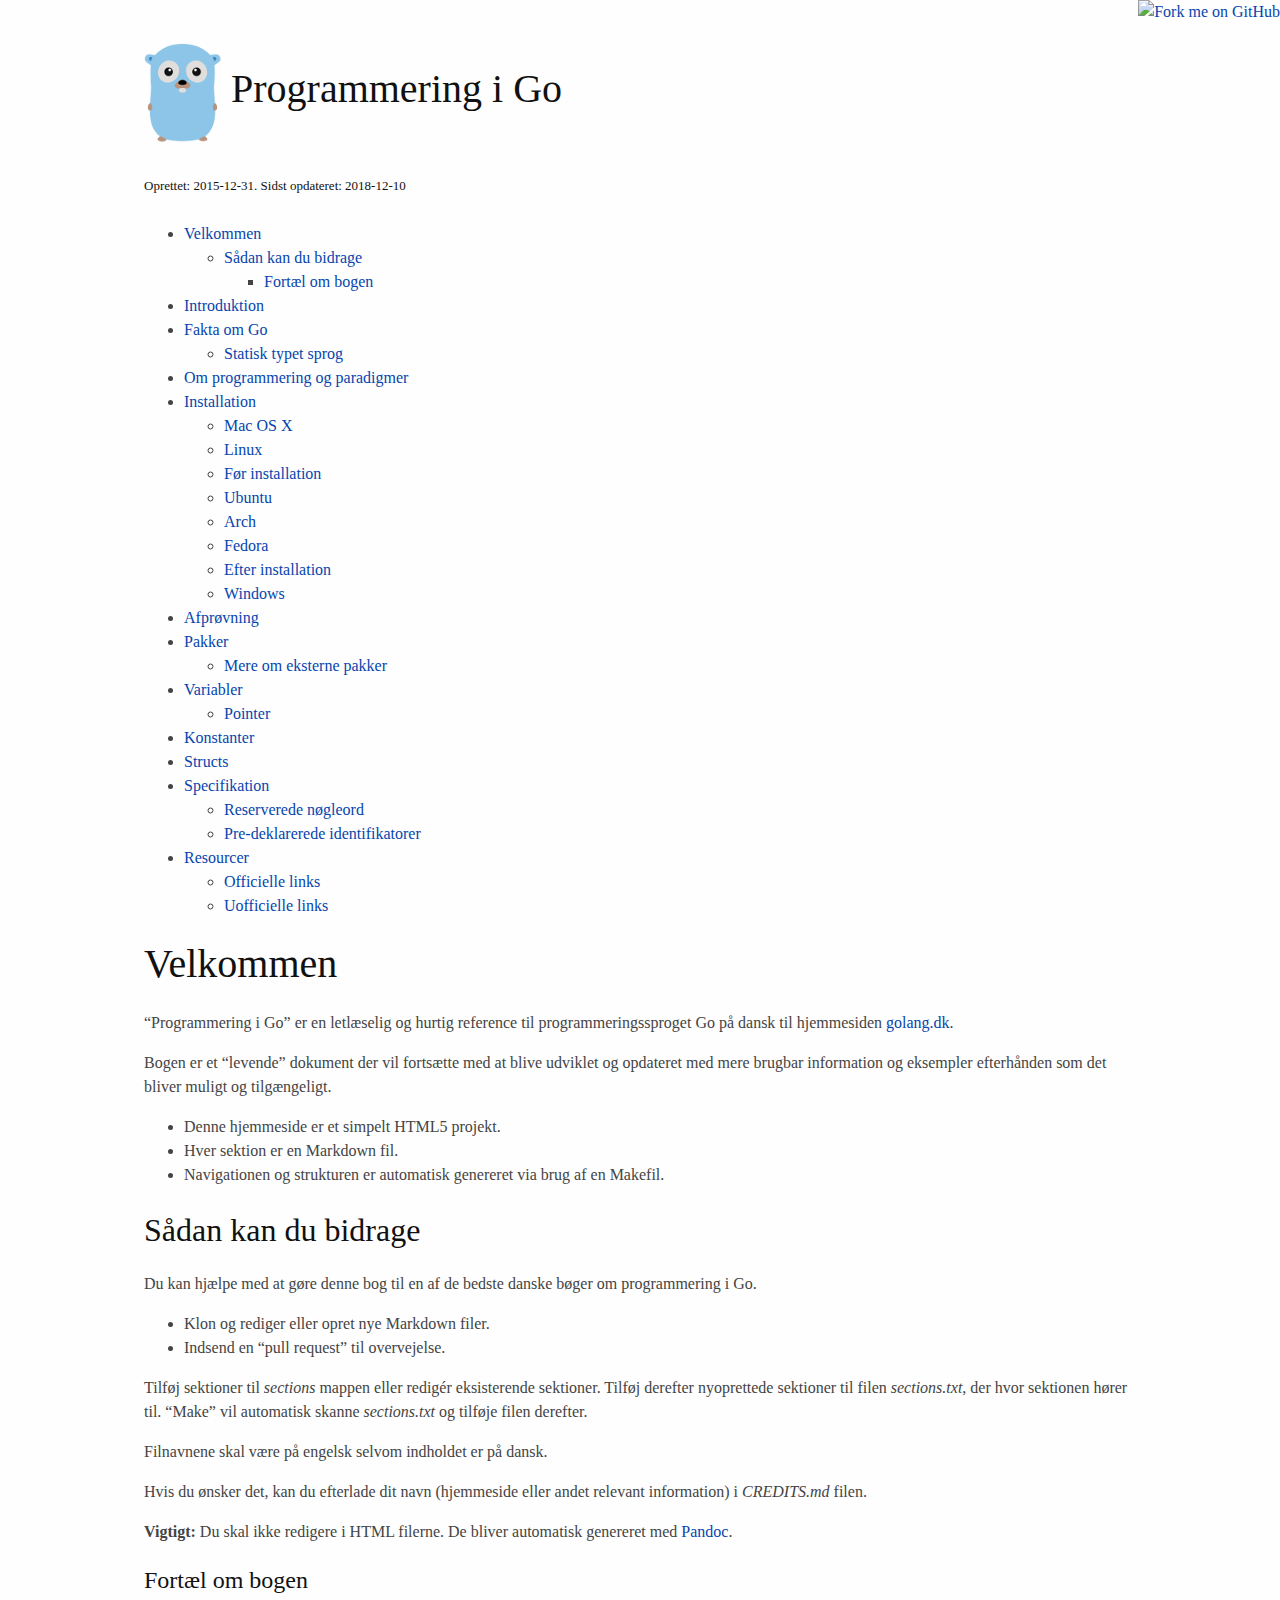
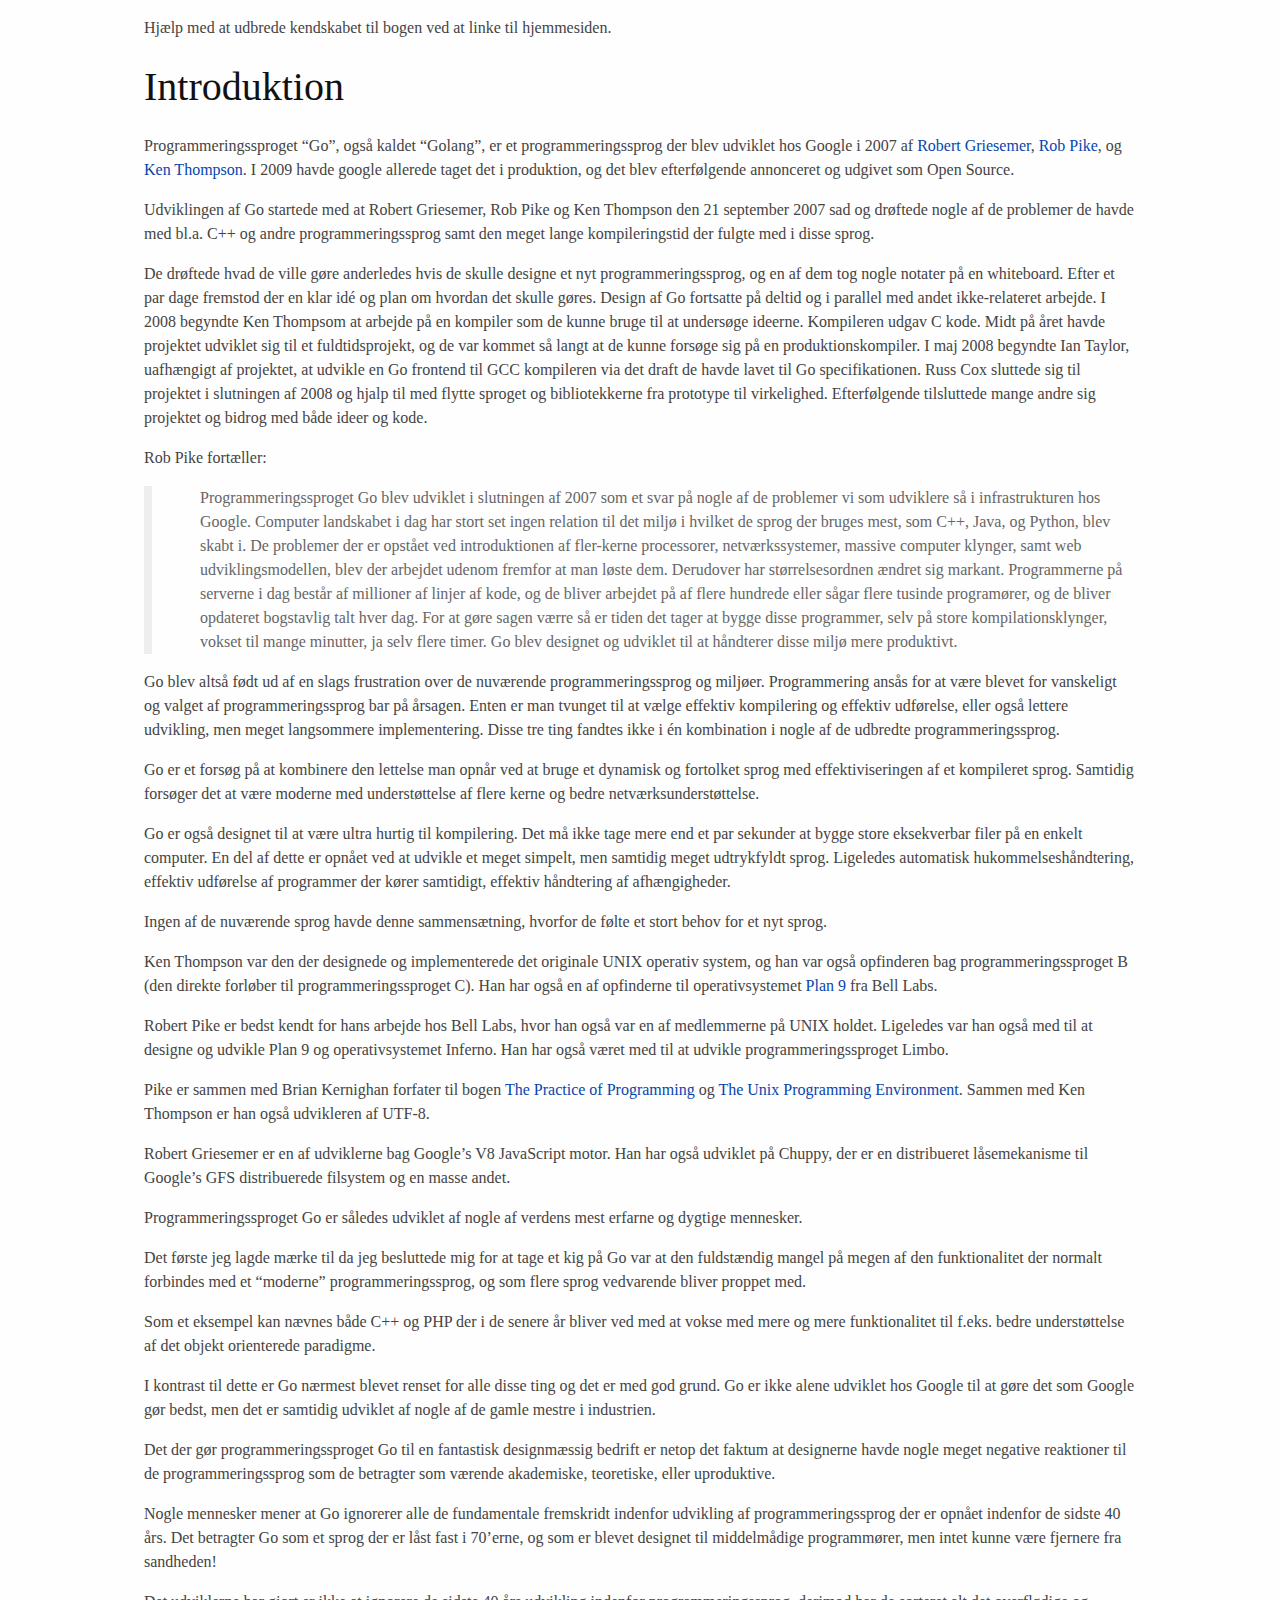
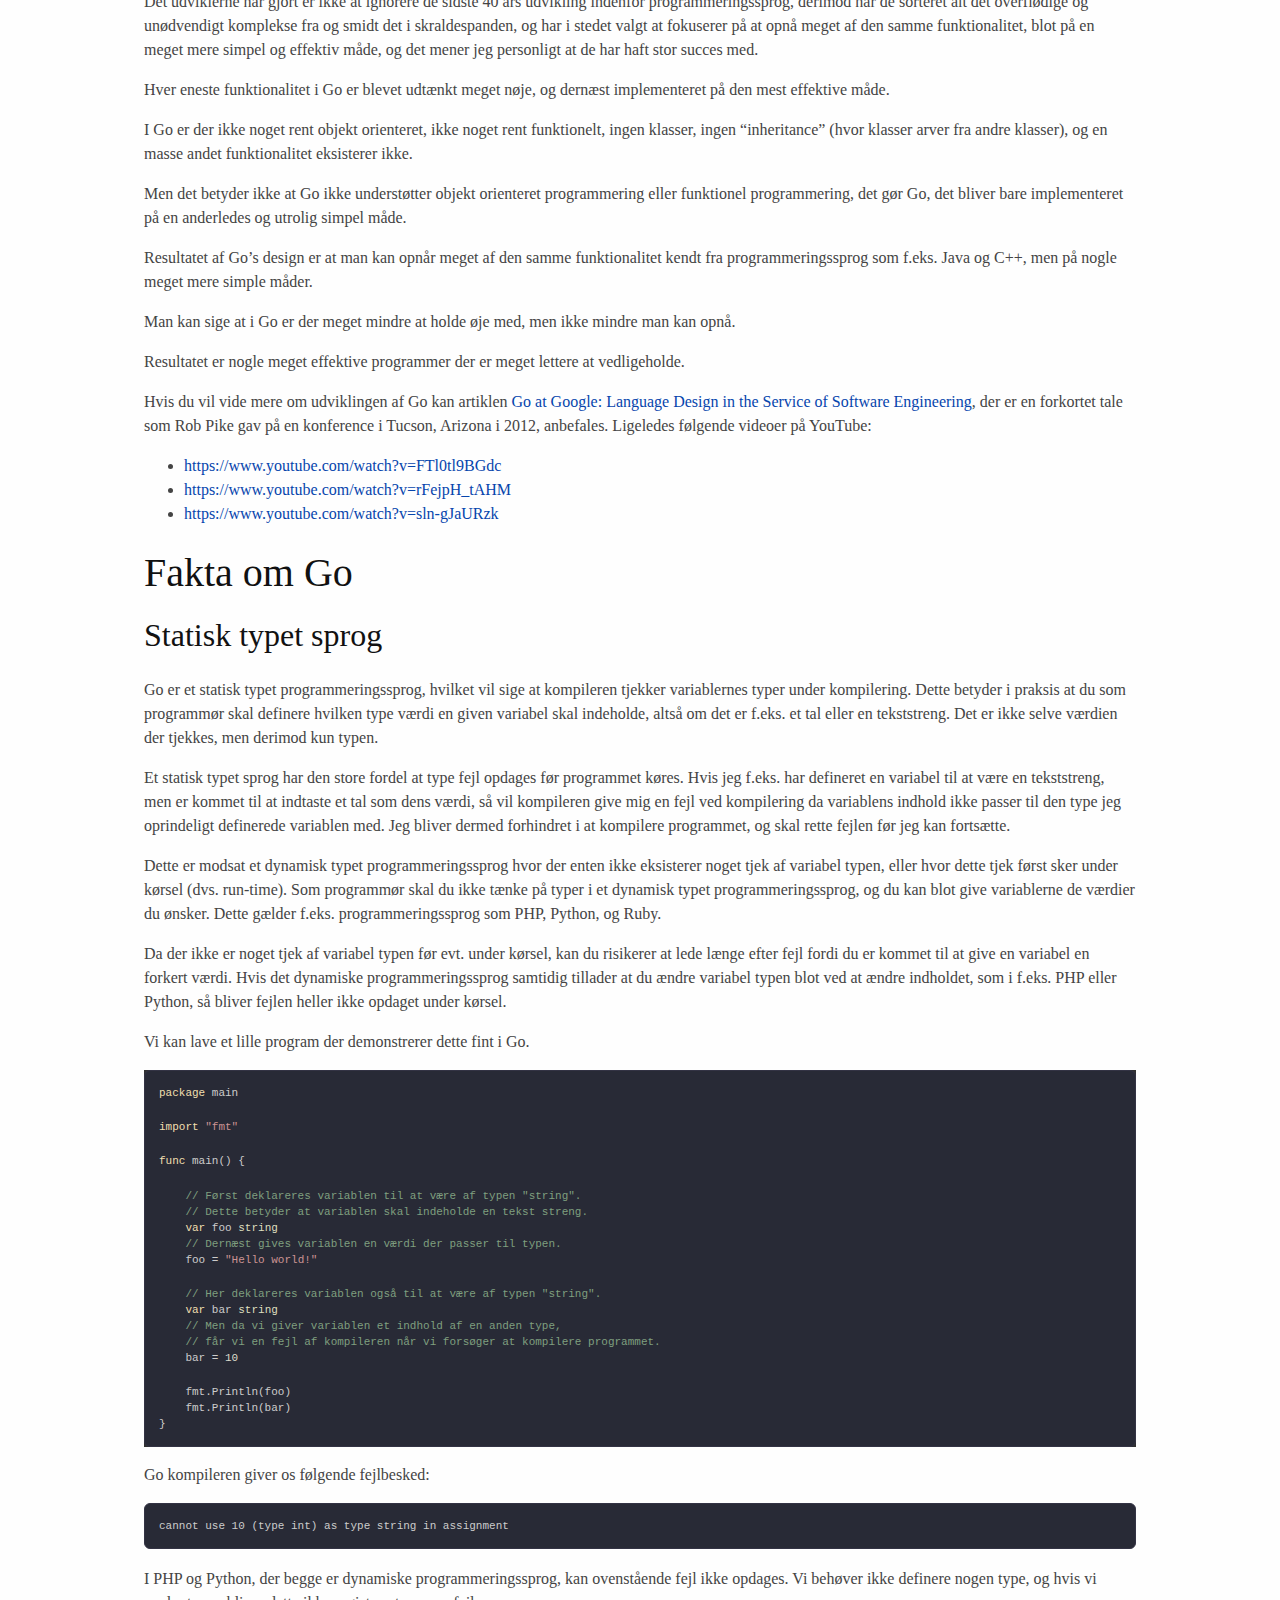
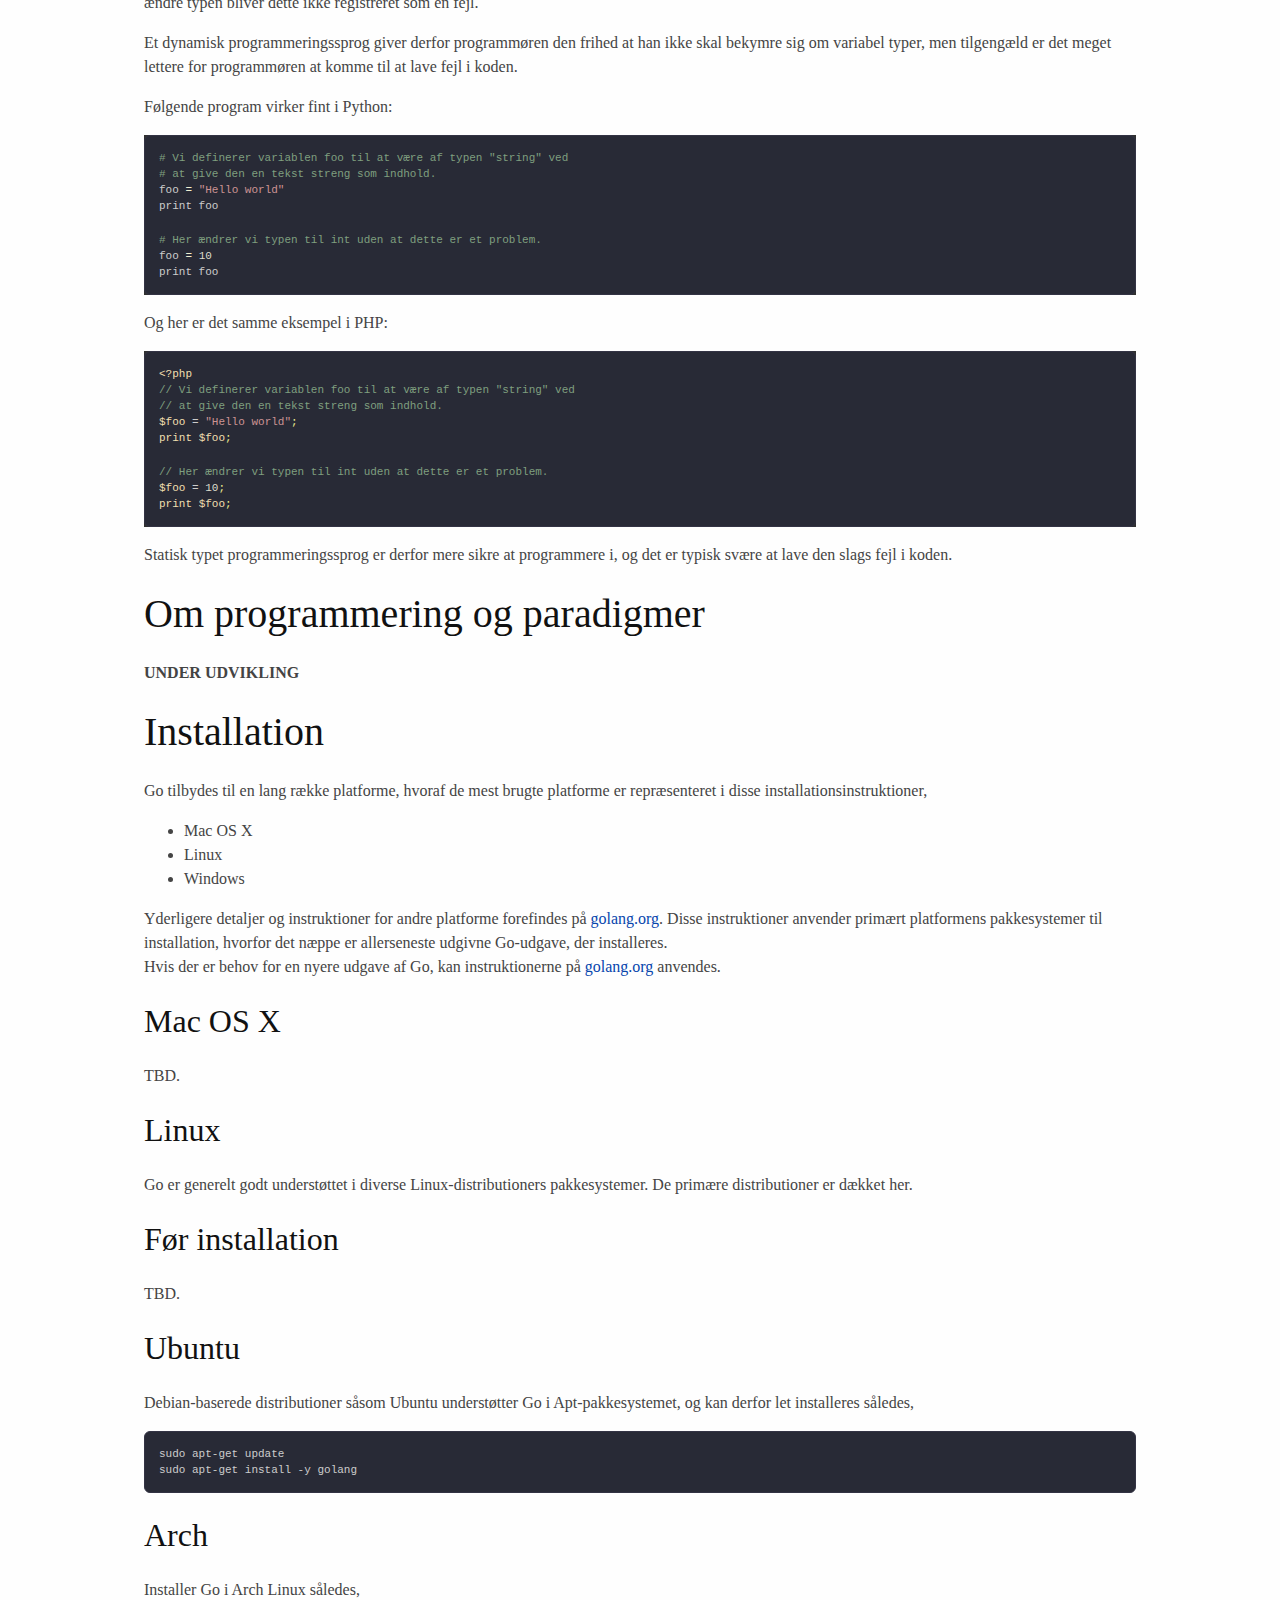
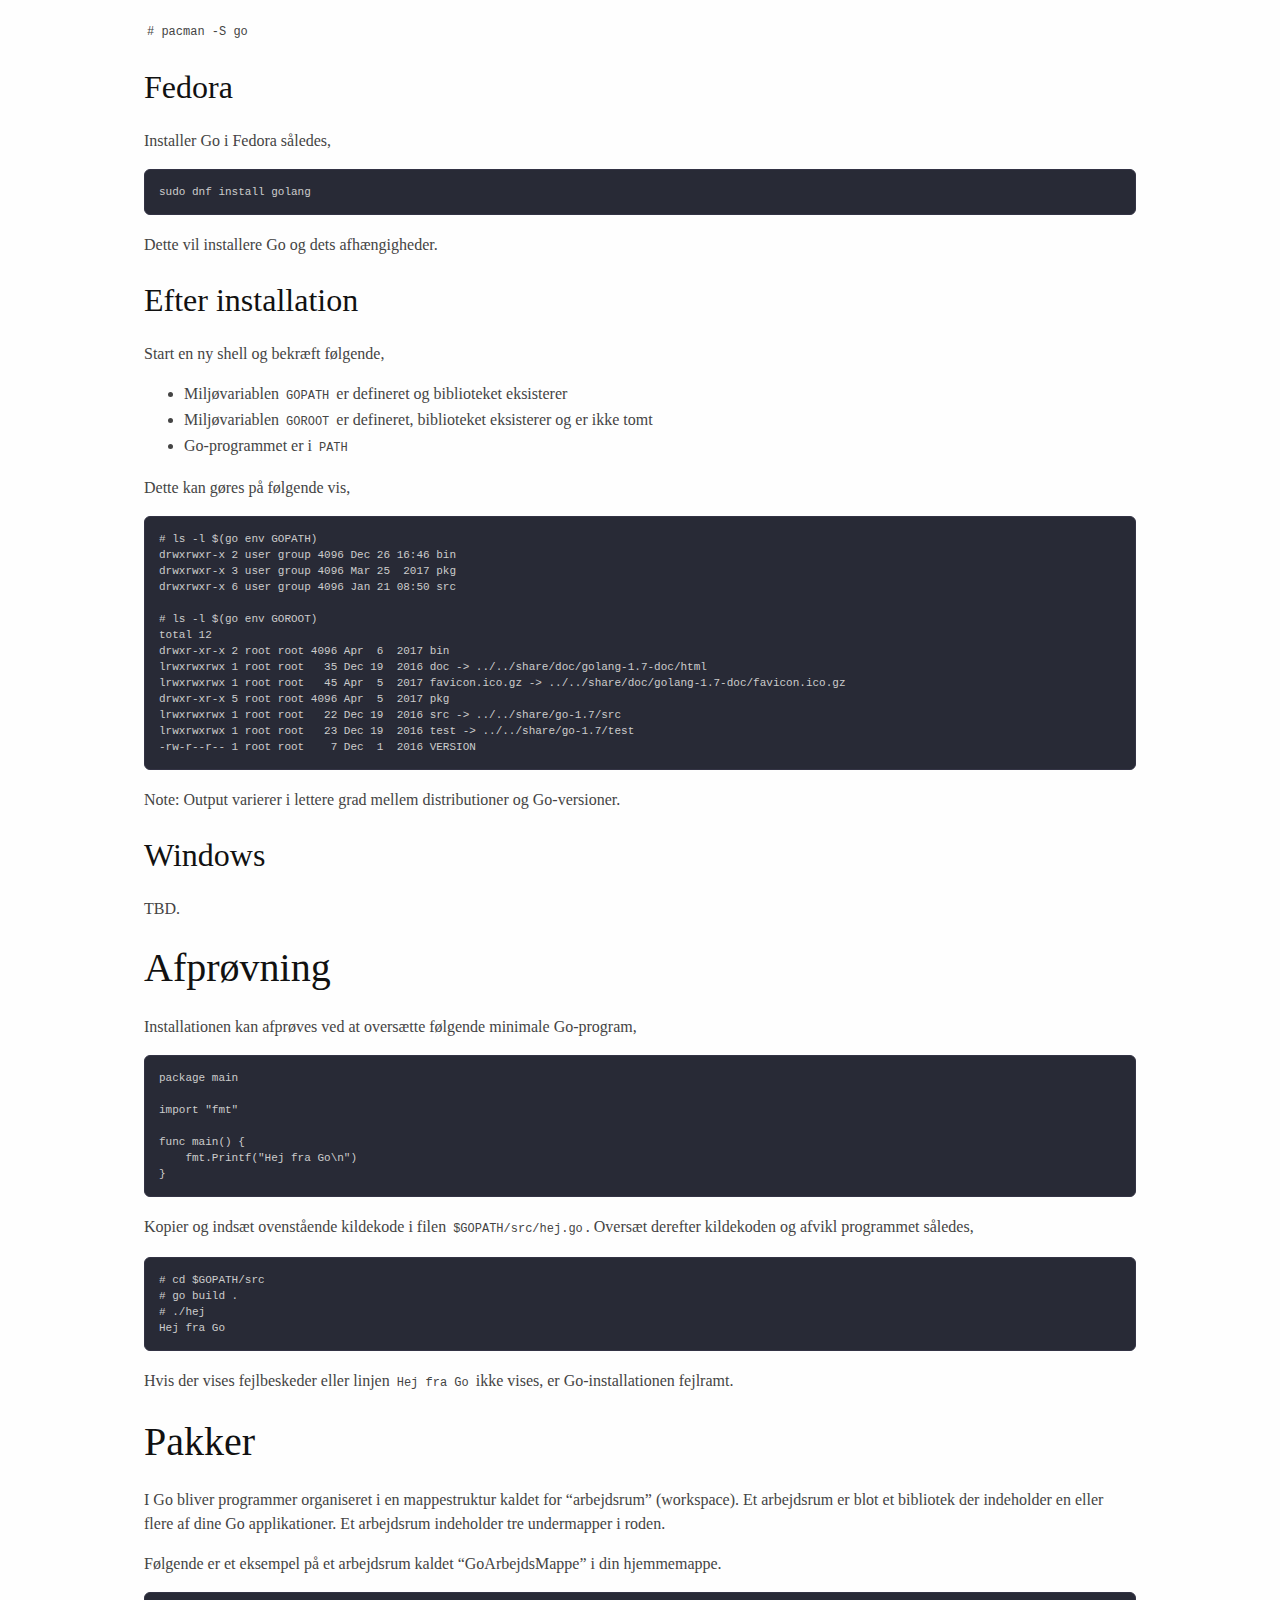
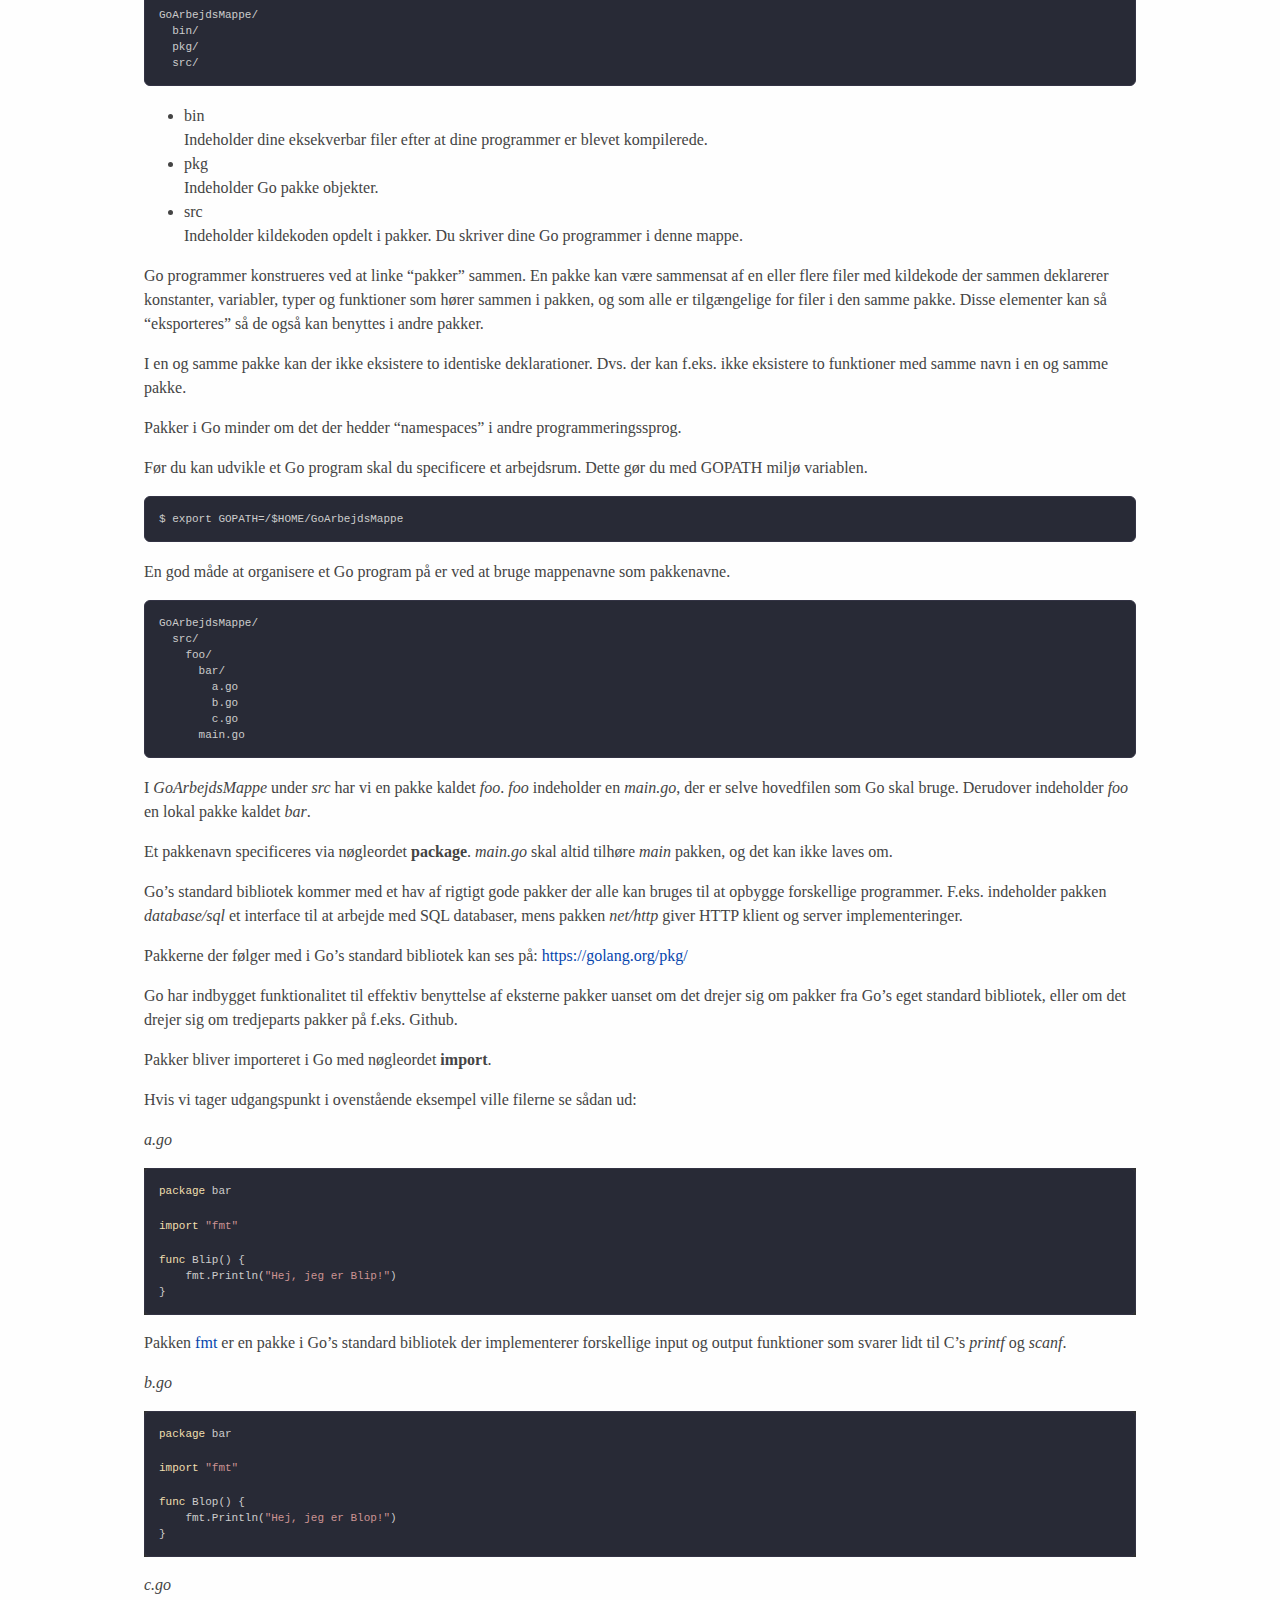
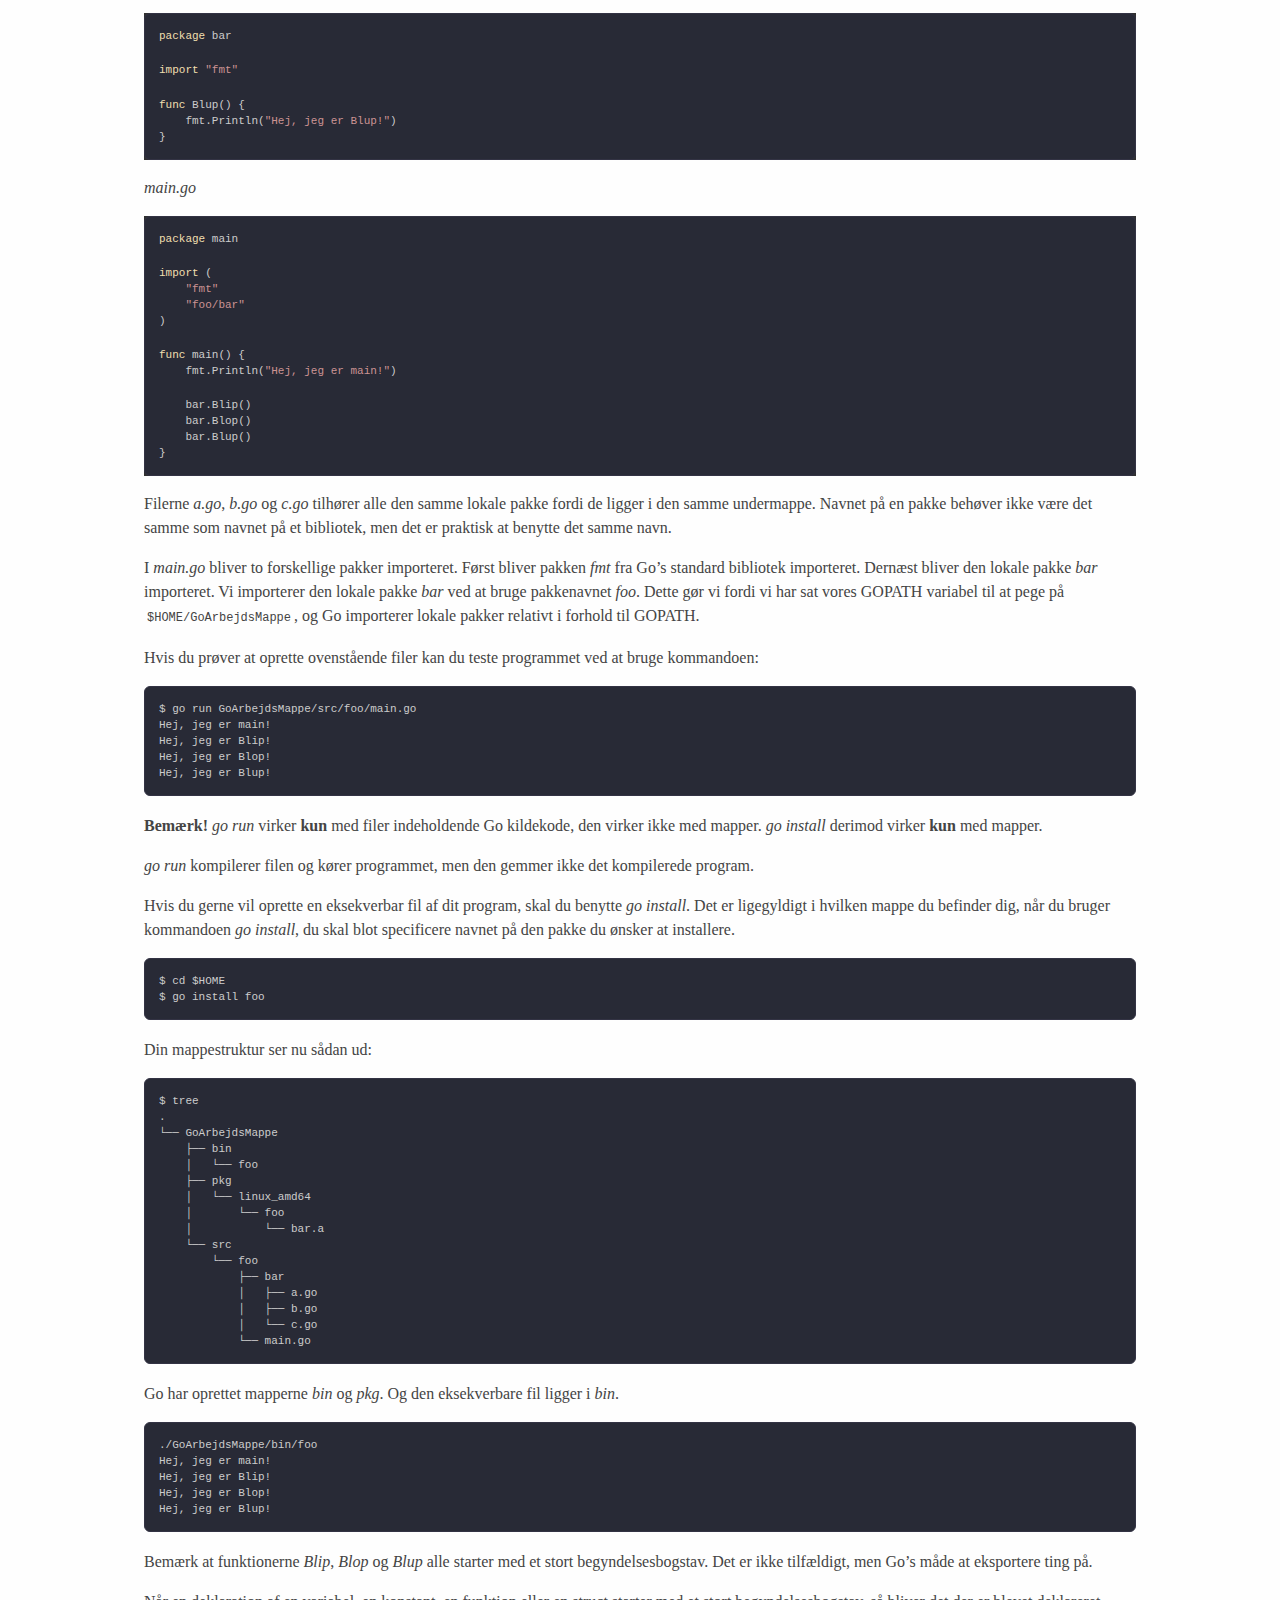
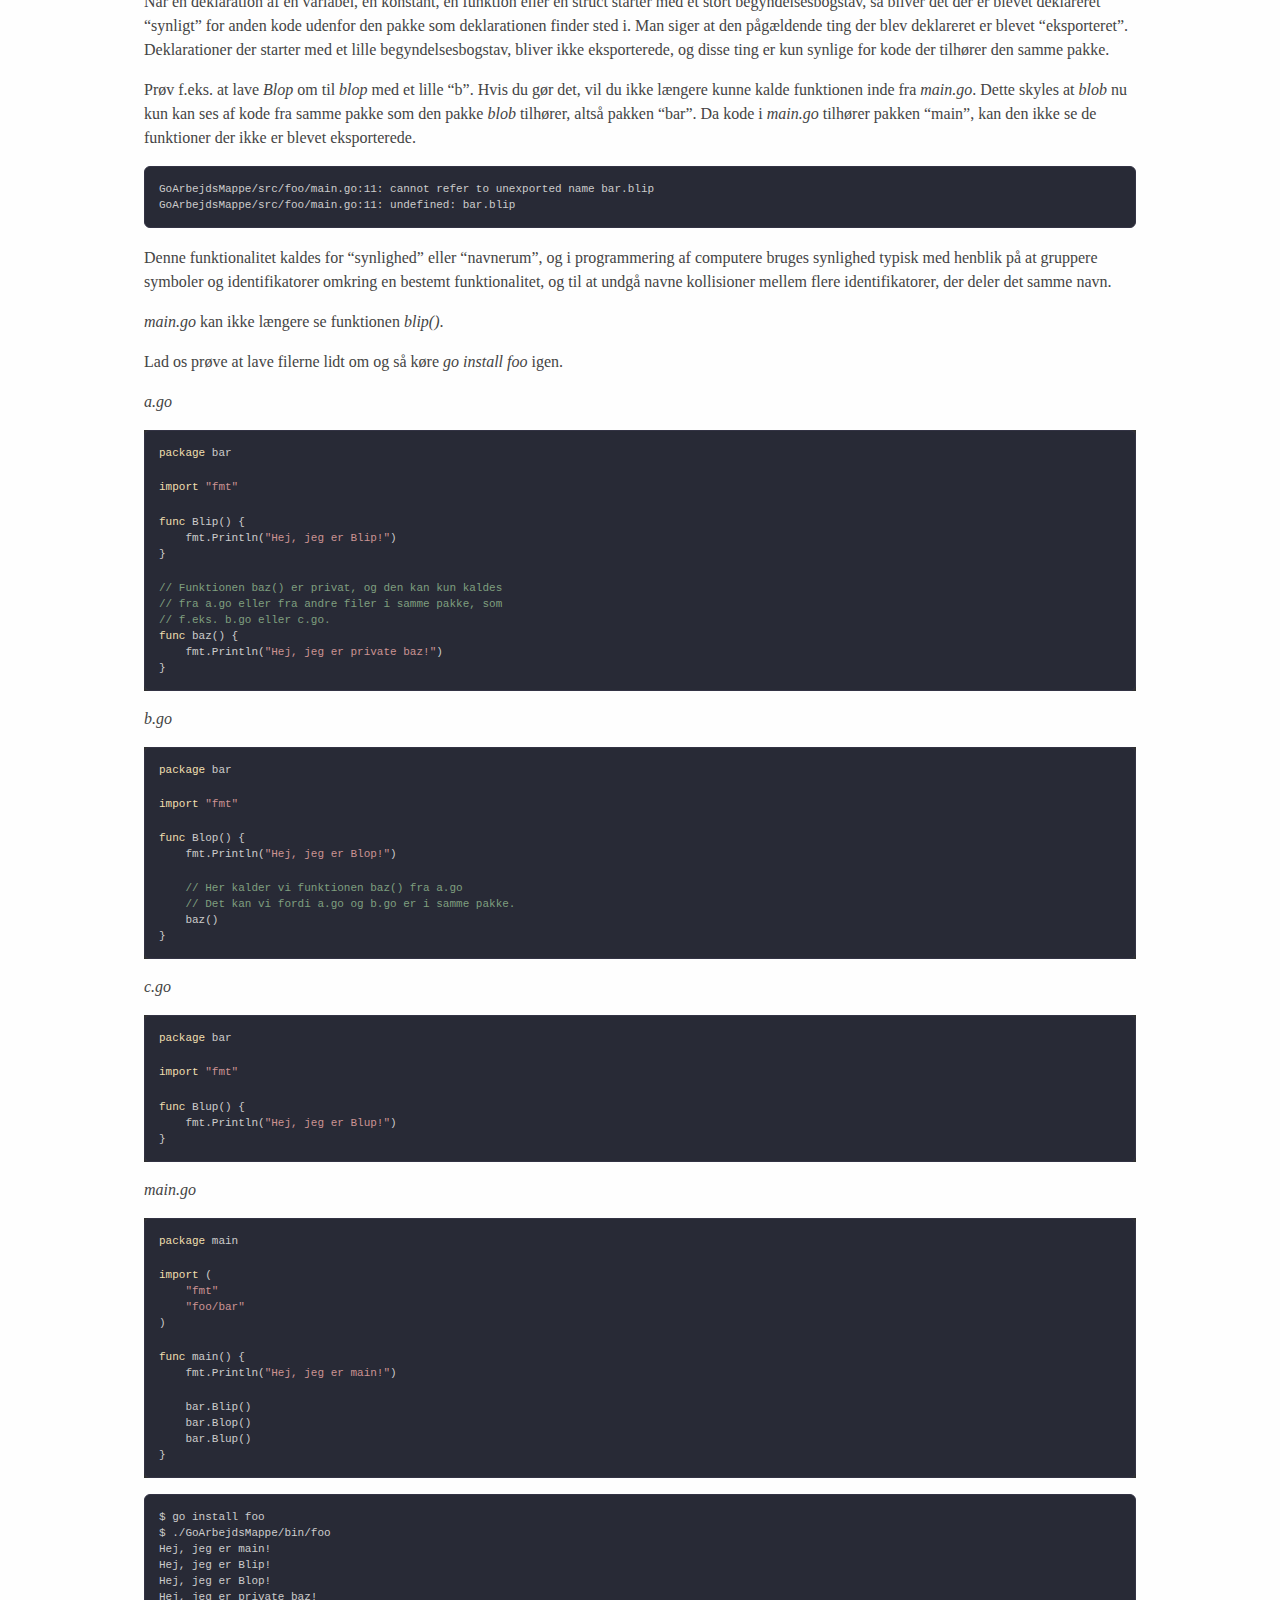
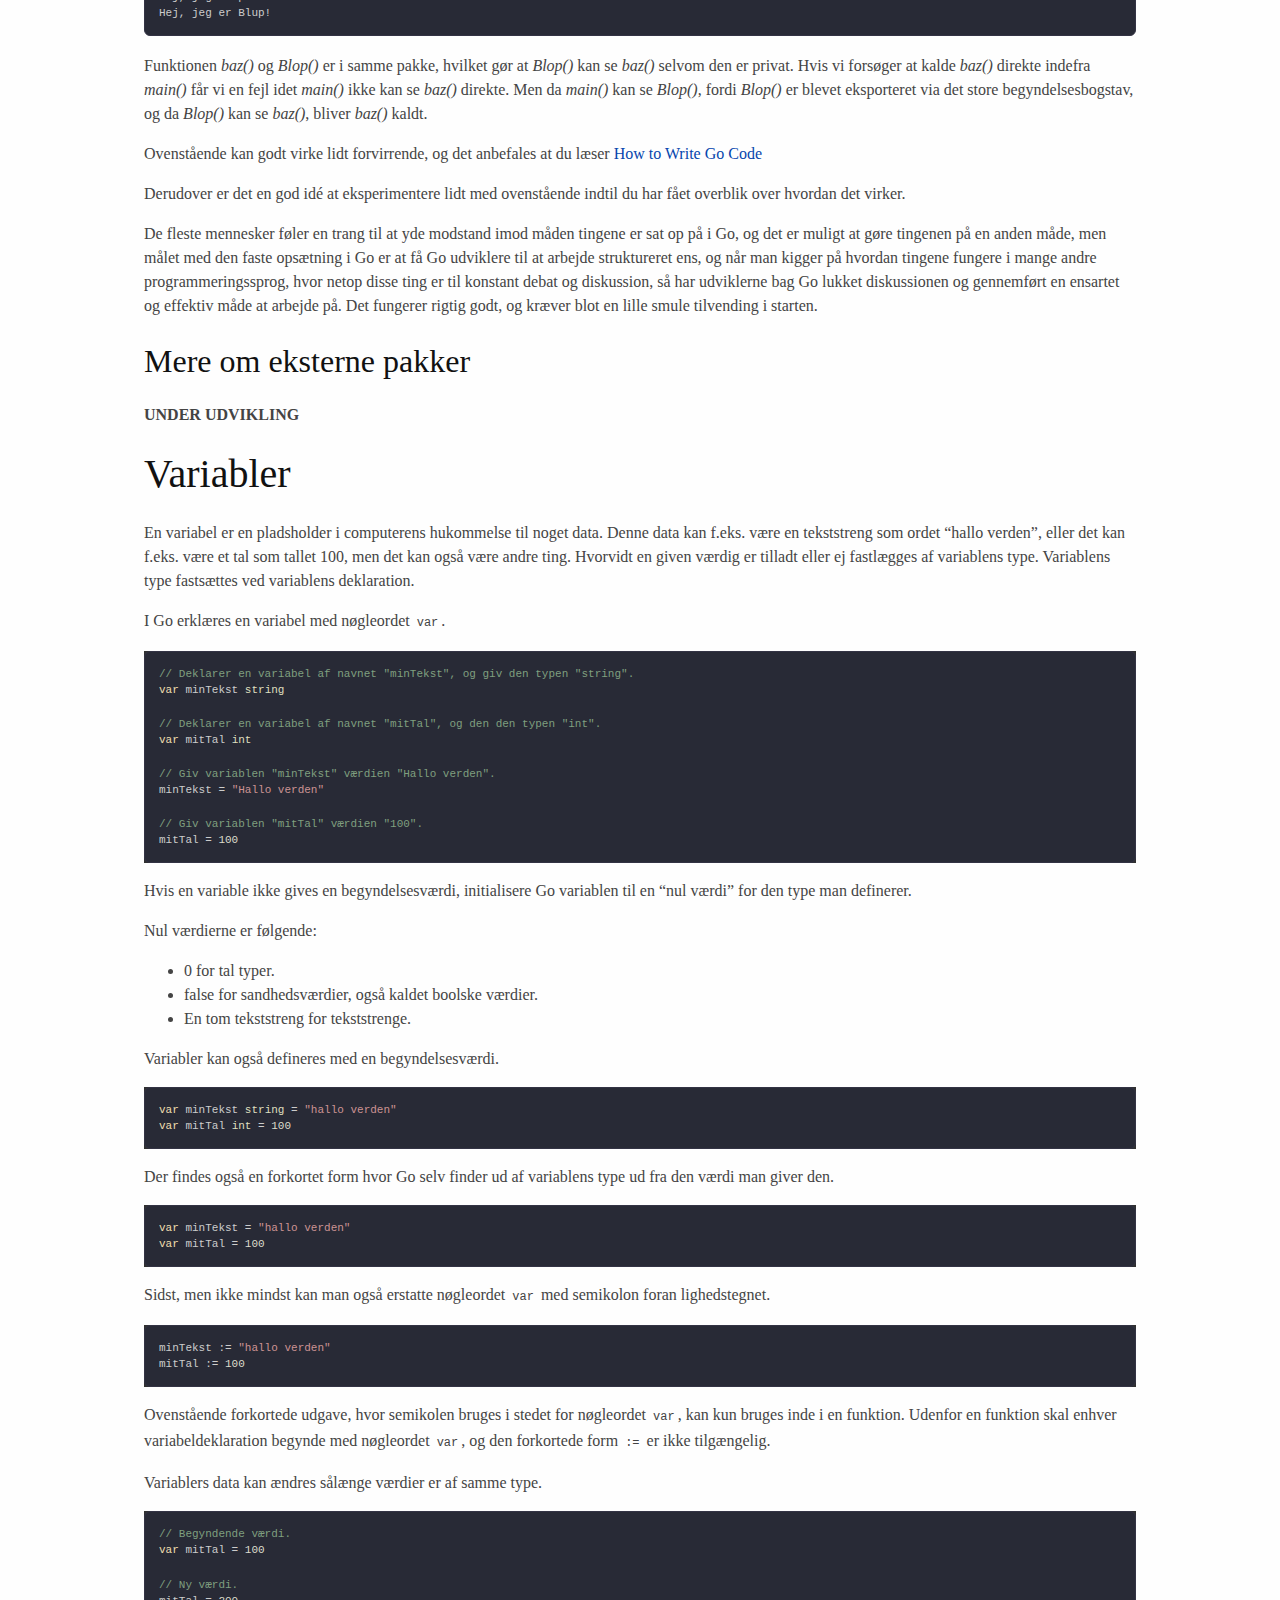
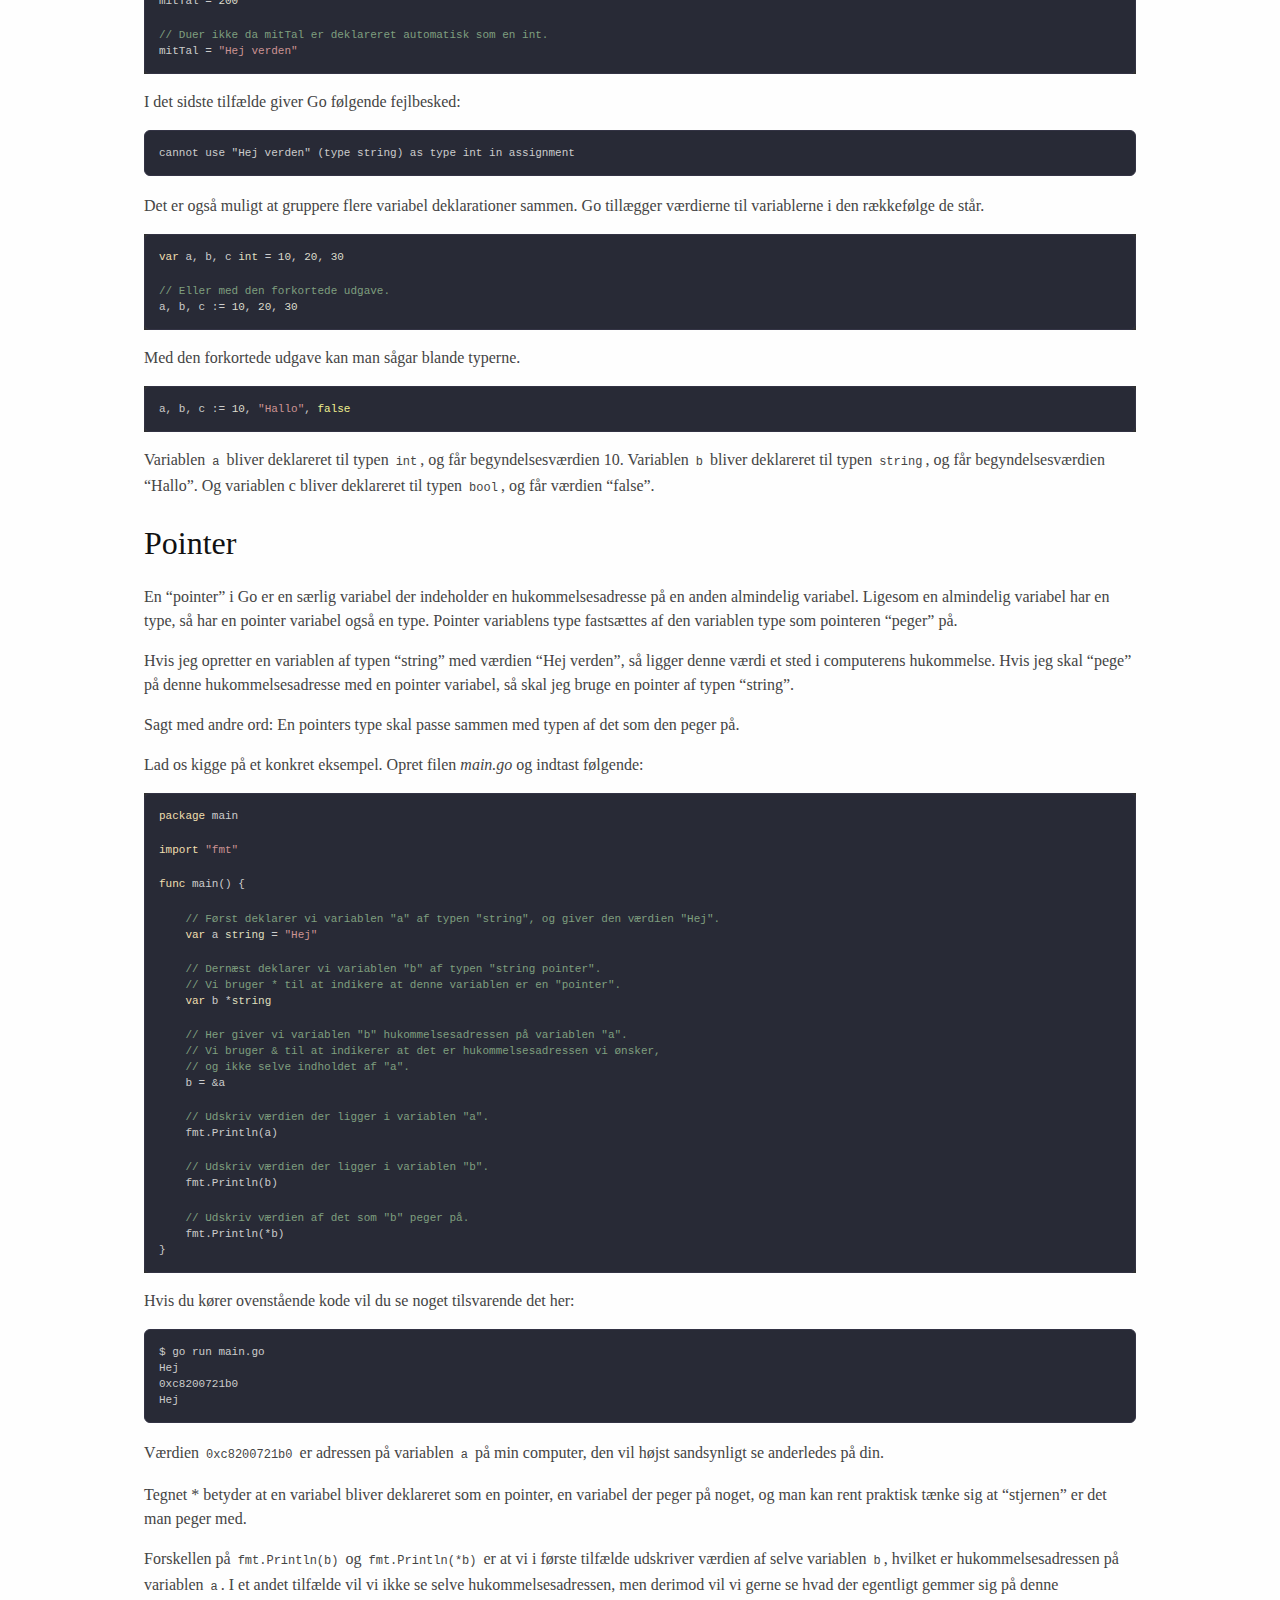
==== commit 0493e7e3: "Minor fixes" ====
--- a/docs/index.html
+++ b/docs/index.html
@@ -10,7 +10,7 @@
   <style type="text/css">
 a.sourceLine { display: inline-block; line-height: 1.25; }
 a.sourceLine { pointer-events: none; color: inherit; text-decoration: inherit; }
-a.sourceLine:empty { height: 1.2em; position: absolute; }
+a.sourceLine:empty { height: 1.2em; }
 .sourceCode { overflow: visible; }
 code.sourceCode { white-space: pre; position: relative; }
 div.sourceCode { margin: 1em 0; }
@@ -23,13 +23,11 @@
 a.sourceLine { text-indent: -1em; padding-left: 1em; }
 }
 pre.numberSource a.sourceLine
-  { position: relative; }
-pre.numberSource a.sourceLine:empty
-  { position: absolute; }
+  { position: relative; left: -4em; }
 pre.numberSource a.sourceLine::before
-  { content: attr(data-line-number);
-    position: absolute; left: -5em; text-align: right; vertical-align: baseline;
-    border: none; pointer-events: all;
+  { content: attr(title);
+    position: relative; left: -1em; text-align: right; vertical-align: baseline;
+    border: none; pointer-events: all; display: inline-block;
     -webkit-touch-callout: none; -webkit-user-select: none;
     -khtml-user-select: none; -moz-user-select: none;
     -ms-user-select: none; user-select: none;
@@ -85,7 +83,7 @@
     <div><a href="https://github.com/unixsheikh/programmering-i-go"><img style="position: absolute; top: 0; right: 0; border: 0;" src="https://camo.githubusercontent.com/652c5b9acfaddf3a9c326fa6bde407b87f7be0f4/68747470733a2f2f73332e616d617a6f6e6177732e636f6d2f6769746875622f726962626f6e732f666f726b6d655f72696768745f6f72616e67655f6666373630302e706e67" alt="Fork me on GitHub" data-canonical-src="https://s3.amazonaws.com/github/ribbons/forkme_right_orange_ff7600.png"></a></div>
 <h1 class="title"><img src="img/go_logo_100.png" alt="Gopher"> Programmering i Go</h1>
 <h2 class="author"></h2>
-<h3 class="date"><span style='font-size:small;'>Oprettet: 2015-12-31. Sidst opdateret: 2018-03-15</span></h3>
+<h3 class="date"><span style='font-size:small;'>Oprettet: 2015-12-31. Sidst opdateret: 2018-12-10</span></h3>
 </header>
 <nav id="TOC">
 <ul>
@@ -179,9 +177,9 @@
 <p>Resultatet er nogle meget effektive programmer der er meget lettere at vedligeholde.</p>
 <p>Hvis du vil vide mere om udviklingen af Go kan artiklen <a href="https://talks.golang.org/2012/splash.article">Go at Google: Language Design in the Service of Software Engineering</a>, der er en forkortet tale som Rob Pike gav på en konference i Tucson, Arizona i 2012, anbefales. Ligeledes følgende videoer på YouTube:</p>
 <ul>
-<li><a href="https://www.youtube.com/watch?v=FTl0tl9BGdc" class="uri">https://www.youtube.com/watch?v=FTl0tl9BGdc</a></li>
-<li><a href="https://www.youtube.com/watch?v=rFejpH_tAHM" class="uri">https://www.youtube.com/watch?v=rFejpH_tAHM</a></li>
-<li><a href="https://www.youtube.com/watch?v=sln-gJaURzk" class="uri">https://www.youtube.com/watch?v=sln-gJaURzk</a></li>
+<li><a href="https://www.youtube.com/watch?v=FTl0tl9BGdc">https://www.youtube.com/watch?v=FTl0tl9BGdc</a></li>
+<li><a href="https://www.youtube.com/watch?v=rFejpH_tAHM">https://www.youtube.com/watch?v=rFejpH_tAHM</a></li>
+<li><a href="https://www.youtube.com/watch?v=sln-gJaURzk">https://www.youtube.com/watch?v=sln-gJaURzk</a></li>
 </ul>
 <h1 id="fakta-om-go">Fakta om Go</h1>
 <h2 id="statisk-typet-sprog">Statisk typet sprog</h2>
@@ -190,50 +188,50 @@
 <p>Dette er modsat et dynamisk typet programmeringssprog hvor der enten ikke eksisterer noget tjek af variabel typen, eller hvor dette tjek først sker under kørsel (dvs. run-time). Som programmør skal du ikke tænke på typer i et dynamisk typet programmeringssprog, og du kan blot give variablerne de værdier du ønsker. Dette gælder f.eks. programmeringssprog som PHP, Python, og Ruby.</p>
 <p>Da der ikke er noget tjek af variabel typen før evt. under kørsel, kan du risikerer at lede længe efter fejl fordi du er kommet til at give en variabel en forkert værdi. Hvis det dynamiske programmeringssprog samtidig tillader at du ændre variabel typen blot ved at ændre indholdet, som i f.eks. PHP eller Python, så bliver fejlen heller ikke opdaget under kørsel.</p>
 <p>Vi kan lave et lille program der demonstrerer dette fint i Go.</p>
-<div class="sourceCode" id="cb1"><pre class="sourceCode go"><code class="sourceCode go"><a class="sourceLine" id="cb1-1" data-line-number="1"><span class="kw">package</span> main</a>
-<a class="sourceLine" id="cb1-2" data-line-number="2"></a>
-<a class="sourceLine" id="cb1-3" data-line-number="3"><span class="kw">import</span> <span class="st">&quot;fmt&quot;</span></a>
-<a class="sourceLine" id="cb1-4" data-line-number="4"></a>
-<a class="sourceLine" id="cb1-5" data-line-number="5"><span class="kw">func</span> main() {</a>
-<a class="sourceLine" id="cb1-6" data-line-number="6"></a>
-<a class="sourceLine" id="cb1-7" data-line-number="7">    <span class="co">// Først deklareres variablen til at være af typen &quot;string&quot;.</span></a>
-<a class="sourceLine" id="cb1-8" data-line-number="8">    <span class="co">// Dette betyder at variablen skal indeholde en tekst streng.</span></a>
-<a class="sourceLine" id="cb1-9" data-line-number="9">    <span class="kw">var</span> foo <span class="dt">string</span></a>
-<a class="sourceLine" id="cb1-10" data-line-number="10">    <span class="co">// Dernæst gives variablen en værdi der passer til typen.</span></a>
-<a class="sourceLine" id="cb1-11" data-line-number="11">    foo = <span class="st">&quot;Hello world!&quot;</span></a>
-<a class="sourceLine" id="cb1-12" data-line-number="12"></a>
-<a class="sourceLine" id="cb1-13" data-line-number="13">    <span class="co">// Her deklareres variablen også til at være af typen &quot;string&quot;.</span></a>
-<a class="sourceLine" id="cb1-14" data-line-number="14">    <span class="kw">var</span> bar <span class="dt">string</span></a>
-<a class="sourceLine" id="cb1-15" data-line-number="15">    <span class="co">// Men da vi giver variablen et indhold af en anden type,</span></a>
-<a class="sourceLine" id="cb1-16" data-line-number="16">    <span class="co">// får vi en fejl af kompileren når vi forsøger at kompilere programmet.</span></a>
-<a class="sourceLine" id="cb1-17" data-line-number="17">    bar = <span class="dv">10</span></a>
-<a class="sourceLine" id="cb1-18" data-line-number="18"></a>
-<a class="sourceLine" id="cb1-19" data-line-number="19">    fmt.Println(foo)</a>
-<a class="sourceLine" id="cb1-20" data-line-number="20">    fmt.Println(bar)</a>
-<a class="sourceLine" id="cb1-21" data-line-number="21">}</a></code></pre></div>
+<div class="sourceCode" id="cb1"><pre class="sourceCode go"><code class="sourceCode go"><a class="sourceLine" id="cb1-1" title="1"><span class="kw">package</span> main</a>
+<a class="sourceLine" id="cb1-2" title="2"></a>
+<a class="sourceLine" id="cb1-3" title="3"><span class="kw">import</span> <span class="st">&quot;fmt&quot;</span></a>
+<a class="sourceLine" id="cb1-4" title="4"></a>
+<a class="sourceLine" id="cb1-5" title="5"><span class="kw">func</span> main() {</a>
+<a class="sourceLine" id="cb1-6" title="6"></a>
+<a class="sourceLine" id="cb1-7" title="7">    <span class="co">// Først deklareres variablen til at være af typen &quot;string&quot;.</span></a>
+<a class="sourceLine" id="cb1-8" title="8">    <span class="co">// Dette betyder at variablen skal indeholde en tekst streng.</span></a>
+<a class="sourceLine" id="cb1-9" title="9">    <span class="kw">var</span> foo <span class="dt">string</span></a>
+<a class="sourceLine" id="cb1-10" title="10">    <span class="co">// Dernæst gives variablen en værdi der passer til typen.</span></a>
+<a class="sourceLine" id="cb1-11" title="11">    foo = <span class="st">&quot;Hello world!&quot;</span></a>
+<a class="sourceLine" id="cb1-12" title="12"></a>
+<a class="sourceLine" id="cb1-13" title="13">    <span class="co">// Her deklareres variablen også til at være af typen &quot;string&quot;.</span></a>
+<a class="sourceLine" id="cb1-14" title="14">    <span class="kw">var</span> bar <span class="dt">string</span></a>
+<a class="sourceLine" id="cb1-15" title="15">    <span class="co">// Men da vi giver variablen et indhold af en anden type,</span></a>
+<a class="sourceLine" id="cb1-16" title="16">    <span class="co">// får vi en fejl af kompileren når vi forsøger at kompilere programmet.</span></a>
+<a class="sourceLine" id="cb1-17" title="17">    bar = <span class="dv">10</span></a>
+<a class="sourceLine" id="cb1-18" title="18"></a>
+<a class="sourceLine" id="cb1-19" title="19">    fmt.Println(foo)</a>
+<a class="sourceLine" id="cb1-20" title="20">    fmt.Println(bar)</a>
+<a class="sourceLine" id="cb1-21" title="21">}</a></code></pre></div>
 <p>Go kompileren giver os følgende fejlbesked:</p>
 <pre><code>cannot use 10 (type int) as type string in assignment</code></pre>
 <p>I PHP og Python, der begge er dynamiske programmeringssprog, kan ovenstående fejl ikke opdages. Vi behøver ikke definere nogen type, og hvis vi ændre typen bliver dette ikke registreret som en fejl.</p>
 <p>Et dynamisk programmeringssprog giver derfor programmøren den frihed at han ikke skal bekymre sig om variabel typer, men tilgengæld er det meget lettere for programmøren at komme til at lave fejl i koden.</p>
 <p>Følgende program virker fint i Python:</p>
-<div class="sourceCode" id="cb3"><pre class="sourceCode python"><code class="sourceCode python"><a class="sourceLine" id="cb3-1" data-line-number="1"><span class="co"># Vi definerer variablen foo til at være af typen &quot;string&quot; ved</span></a>
-<a class="sourceLine" id="cb3-2" data-line-number="2"><span class="co"># at give den en tekst streng som indhold.</span></a>
-<a class="sourceLine" id="cb3-3" data-line-number="3">foo <span class="op">=</span> <span class="st">&quot;Hello world&quot;</span></a>
-<a class="sourceLine" id="cb3-4" data-line-number="4"><span class="bu">print</span> foo</a>
-<a class="sourceLine" id="cb3-5" data-line-number="5"></a>
-<a class="sourceLine" id="cb3-6" data-line-number="6"><span class="co"># Her ændrer vi typen til int uden at dette er et problem.</span></a>
-<a class="sourceLine" id="cb3-7" data-line-number="7">foo <span class="op">=</span> <span class="dv">10</span></a>
-<a class="sourceLine" id="cb3-8" data-line-number="8"><span class="bu">print</span> foo</a></code></pre></div>
+<div class="sourceCode" id="cb3"><pre class="sourceCode python"><code class="sourceCode python"><a class="sourceLine" id="cb3-1" title="1"><span class="co"># Vi definerer variablen foo til at være af typen &quot;string&quot; ved</span></a>
+<a class="sourceLine" id="cb3-2" title="2"><span class="co"># at give den en tekst streng som indhold.</span></a>
+<a class="sourceLine" id="cb3-3" title="3">foo <span class="op">=</span> <span class="st">&quot;Hello world&quot;</span></a>
+<a class="sourceLine" id="cb3-4" title="4"><span class="bu">print</span> foo</a>
+<a class="sourceLine" id="cb3-5" title="5"></a>
+<a class="sourceLine" id="cb3-6" title="6"><span class="co"># Her ændrer vi typen til int uden at dette er et problem.</span></a>
+<a class="sourceLine" id="cb3-7" title="7">foo <span class="op">=</span> <span class="dv">10</span></a>
+<a class="sourceLine" id="cb3-8" title="8"><span class="bu">print</span> foo</a></code></pre></div>
 <p>Og her er det samme eksempel i PHP:</p>
-<div class="sourceCode" id="cb4"><pre class="sourceCode php"><code class="sourceCode php"><a class="sourceLine" id="cb4-1" data-line-number="1"><span class="kw">&lt;?php</span></a>
-<a class="sourceLine" id="cb4-2" data-line-number="2"><span class="co">// Vi definerer variablen foo til at være af typen &quot;string&quot; ved</span></a>
-<a class="sourceLine" id="cb4-3" data-line-number="3"><span class="co">// at give den en tekst streng som indhold.</span></a>
-<a class="sourceLine" id="cb4-4" data-line-number="4"><span class="kw">$foo</span> = <span class="st">&quot;Hello world&quot;</span><span class="ot">;</span></a>
-<a class="sourceLine" id="cb4-5" data-line-number="5"><span class="kw">print</span> <span class="kw">$foo</span><span class="ot">;</span></a>
-<a class="sourceLine" id="cb4-6" data-line-number="6"></a>
-<a class="sourceLine" id="cb4-7" data-line-number="7"><span class="co">// Her ændrer vi typen til int uden at dette er et problem.</span></a>
-<a class="sourceLine" id="cb4-8" data-line-number="8"><span class="kw">$foo</span> = <span class="dv">10</span><span class="ot">;</span></a>
-<a class="sourceLine" id="cb4-9" data-line-number="9"><span class="kw">print</span> <span class="kw">$foo</span><span class="ot">;</span></a></code></pre></div>
+<div class="sourceCode" id="cb4"><pre class="sourceCode php"><code class="sourceCode php"><a class="sourceLine" id="cb4-1" title="1"><span class="kw">&lt;?php</span></a>
+<a class="sourceLine" id="cb4-2" title="2"><span class="co">// Vi definerer variablen foo til at være af typen &quot;string&quot; ved</span></a>
+<a class="sourceLine" id="cb4-3" title="3"><span class="co">// at give den en tekst streng som indhold.</span></a>
+<a class="sourceLine" id="cb4-4" title="4"><span class="kw">$foo</span> = <span class="st">&quot;Hello world&quot;</span><span class="ot">;</span></a>
+<a class="sourceLine" id="cb4-5" title="5"><span class="kw">print</span> <span class="kw">$foo</span><span class="ot">;</span></a>
+<a class="sourceLine" id="cb4-6" title="6"></a>
+<a class="sourceLine" id="cb4-7" title="7"><span class="co">// Her ændrer vi typen til int uden at dette er et problem.</span></a>
+<a class="sourceLine" id="cb4-8" title="8"><span class="kw">$foo</span> = <span class="dv">10</span><span class="ot">;</span></a>
+<a class="sourceLine" id="cb4-9" title="9"><span class="kw">print</span> <span class="kw">$foo</span><span class="ot">;</span></a></code></pre></div>
 <p>Statisk typet programmeringssprog er derfor mere sikre at programmere i, og det er typisk svære at lave den slags fejl i koden.</p>
 <h1 id="om-programmering-og-paradigmer">Om programmering og paradigmer</h1>
 <p><strong>UNDER UDVIKLING</strong></p>
@@ -332,50 +330,50 @@
 <p>I <em>GoArbejdsMappe</em> under <em>src</em> har vi en pakke kaldet <em>foo</em>. <em>foo</em> indeholder en <em>main.go</em>, der er selve hovedfilen som Go skal bruge. Derudover indeholder <em>foo</em> en lokal pakke kaldet <em>bar</em>.</p>
 <p>Et pakkenavn specificeres via nøgleordet <strong>package</strong>. <em>main.go</em> skal altid tilhøre <em>main</em> pakken, og det kan ikke laves om.</p>
 <p>Go’s standard bibliotek kommer med et hav af rigtigt gode pakker der alle kan bruges til at opbygge forskellige programmer. F.eks. indeholder pakken <em>database/sql</em> et interface til at arbejde med SQL databaser, mens pakken <em>net/http</em> giver HTTP klient og server implementeringer.</p>
-<p>Pakkerne der følger med i Go’s standard bibliotek kan ses på: <a href="https://golang.org/pkg/" class="uri">https://golang.org/pkg/</a></p>
+<p>Pakkerne der følger med i Go’s standard bibliotek kan ses på: <a href="https://golang.org/pkg/">https://golang.org/pkg/</a></p>
 <p>Go har indbygget funktionalitet til effektiv benyttelse af eksterne pakker uanset om det drejer sig om pakker fra Go’s eget standard bibliotek, eller om det drejer sig om tredjeparts pakker på f.eks. Github.</p>
 <p>Pakker bliver importeret i Go med nøgleordet <strong>import</strong>.</p>
 <p>Hvis vi tager udgangspunkt i ovenstående eksempel ville filerne se sådan ud:</p>
 <p><em>a.go</em></p>
-<div class="sourceCode" id="cb13"><pre class="sourceCode go"><code class="sourceCode go"><a class="sourceLine" id="cb13-1" data-line-number="1"><span class="kw">package</span> bar</a>
-<a class="sourceLine" id="cb13-2" data-line-number="2"></a>
-<a class="sourceLine" id="cb13-3" data-line-number="3"><span class="kw">import</span> <span class="st">&quot;fmt&quot;</span></a>
-<a class="sourceLine" id="cb13-4" data-line-number="4"></a>
-<a class="sourceLine" id="cb13-5" data-line-number="5"><span class="kw">func</span> Blip() {</a>
-<a class="sourceLine" id="cb13-6" data-line-number="6">    fmt.Println(<span class="st">&quot;Hej, jeg er Blip!&quot;</span>)</a>
-<a class="sourceLine" id="cb13-7" data-line-number="7">}</a></code></pre></div>
+<div class="sourceCode" id="cb13"><pre class="sourceCode go"><code class="sourceCode go"><a class="sourceLine" id="cb13-1" title="1"><span class="kw">package</span> bar</a>
+<a class="sourceLine" id="cb13-2" title="2"></a>
+<a class="sourceLine" id="cb13-3" title="3"><span class="kw">import</span> <span class="st">&quot;fmt&quot;</span></a>
+<a class="sourceLine" id="cb13-4" title="4"></a>
+<a class="sourceLine" id="cb13-5" title="5"><span class="kw">func</span> Blip() {</a>
+<a class="sourceLine" id="cb13-6" title="6">    fmt.Println(<span class="st">&quot;Hej, jeg er Blip!&quot;</span>)</a>
+<a class="sourceLine" id="cb13-7" title="7">}</a></code></pre></div>
 <p>Pakken <a href="https://golang.org/pkg/fmt/">fmt</a> er en pakke i Go’s standard bibliotek der implementerer forskellige input og output funktioner som svarer lidt til C’s <em>printf</em> og <em>scanf</em>.</p>
 <p><em>b.go</em></p>
-<div class="sourceCode" id="cb14"><pre class="sourceCode go"><code class="sourceCode go"><a class="sourceLine" id="cb14-1" data-line-number="1"><span class="kw">package</span> bar</a>
-<a class="sourceLine" id="cb14-2" data-line-number="2"></a>
-<a class="sourceLine" id="cb14-3" data-line-number="3"><span class="kw">import</span> <span class="st">&quot;fmt&quot;</span></a>
-<a class="sourceLine" id="cb14-4" data-line-number="4"></a>
-<a class="sourceLine" id="cb14-5" data-line-number="5"><span class="kw">func</span> Blop() {</a>
-<a class="sourceLine" id="cb14-6" data-line-number="6">    fmt.Println(<span class="st">&quot;Hej, jeg er Blop!&quot;</span>)</a>
-<a class="sourceLine" id="cb14-7" data-line-number="7">}</a></code></pre></div>
+<div class="sourceCode" id="cb14"><pre class="sourceCode go"><code class="sourceCode go"><a class="sourceLine" id="cb14-1" title="1"><span class="kw">package</span> bar</a>
+<a class="sourceLine" id="cb14-2" title="2"></a>
+<a class="sourceLine" id="cb14-3" title="3"><span class="kw">import</span> <span class="st">&quot;fmt&quot;</span></a>
+<a class="sourceLine" id="cb14-4" title="4"></a>
+<a class="sourceLine" id="cb14-5" title="5"><span class="kw">func</span> Blop() {</a>
+<a class="sourceLine" id="cb14-6" title="6">    fmt.Println(<span class="st">&quot;Hej, jeg er Blop!&quot;</span>)</a>
+<a class="sourceLine" id="cb14-7" title="7">}</a></code></pre></div>
 <p><em>c.go</em></p>
-<div class="sourceCode" id="cb15"><pre class="sourceCode go"><code class="sourceCode go"><a class="sourceLine" id="cb15-1" data-line-number="1"><span class="kw">package</span> bar</a>
-<a class="sourceLine" id="cb15-2" data-line-number="2"></a>
-<a class="sourceLine" id="cb15-3" data-line-number="3"><span class="kw">import</span> <span class="st">&quot;fmt&quot;</span></a>
-<a class="sourceLine" id="cb15-4" data-line-number="4"></a>
-<a class="sourceLine" id="cb15-5" data-line-number="5"><span class="kw">func</span> Blup() {</a>
-<a class="sourceLine" id="cb15-6" data-line-number="6">    fmt.Println(<span class="st">&quot;Hej, jeg er Blup!&quot;</span>)</a>
-<a class="sourceLine" id="cb15-7" data-line-number="7">}</a></code></pre></div>
+<div class="sourceCode" id="cb15"><pre class="sourceCode go"><code class="sourceCode go"><a class="sourceLine" id="cb15-1" title="1"><span class="kw">package</span> bar</a>
+<a class="sourceLine" id="cb15-2" title="2"></a>
+<a class="sourceLine" id="cb15-3" title="3"><span class="kw">import</span> <span class="st">&quot;fmt&quot;</span></a>
+<a class="sourceLine" id="cb15-4" title="4"></a>
+<a class="sourceLine" id="cb15-5" title="5"><span class="kw">func</span> Blup() {</a>
+<a class="sourceLine" id="cb15-6" title="6">    fmt.Println(<span class="st">&quot;Hej, jeg er Blup!&quot;</span>)</a>
+<a class="sourceLine" id="cb15-7" title="7">}</a></code></pre></div>
 <p><em>main.go</em></p>
-<div class="sourceCode" id="cb16"><pre class="sourceCode go"><code class="sourceCode go"><a class="sourceLine" id="cb16-1" data-line-number="1"><span class="kw">package</span> main</a>
-<a class="sourceLine" id="cb16-2" data-line-number="2"></a>
-<a class="sourceLine" id="cb16-3" data-line-number="3"><span class="kw">import</span> (</a>
-<a class="sourceLine" id="cb16-4" data-line-number="4">    <span class="st">&quot;fmt&quot;</span></a>
-<a class="sourceLine" id="cb16-5" data-line-number="5">    <span class="st">&quot;foo/bar&quot;</span></a>
-<a class="sourceLine" id="cb16-6" data-line-number="6">)</a>
-<a class="sourceLine" id="cb16-7" data-line-number="7"></a>
-<a class="sourceLine" id="cb16-8" data-line-number="8"><span class="kw">func</span> main() {</a>
-<a class="sourceLine" id="cb16-9" data-line-number="9">    fmt.Println(<span class="st">&quot;Hej, jeg er main!&quot;</span>)</a>
-<a class="sourceLine" id="cb16-10" data-line-number="10"></a>
-<a class="sourceLine" id="cb16-11" data-line-number="11">    bar.Blip()</a>
-<a class="sourceLine" id="cb16-12" data-line-number="12">    bar.Blop()</a>
-<a class="sourceLine" id="cb16-13" data-line-number="13">    bar.Blup()</a>
-<a class="sourceLine" id="cb16-14" data-line-number="14">}</a></code></pre></div>
+<div class="sourceCode" id="cb16"><pre class="sourceCode go"><code class="sourceCode go"><a class="sourceLine" id="cb16-1" title="1"><span class="kw">package</span> main</a>
+<a class="sourceLine" id="cb16-2" title="2"></a>
+<a class="sourceLine" id="cb16-3" title="3"><span class="kw">import</span> (</a>
+<a class="sourceLine" id="cb16-4" title="4">    <span class="st">&quot;fmt&quot;</span></a>
+<a class="sourceLine" id="cb16-5" title="5">    <span class="st">&quot;foo/bar&quot;</span></a>
+<a class="sourceLine" id="cb16-6" title="6">)</a>
+<a class="sourceLine" id="cb16-7" title="7"></a>
+<a class="sourceLine" id="cb16-8" title="8"><span class="kw">func</span> main() {</a>
+<a class="sourceLine" id="cb16-9" title="9">    fmt.Println(<span class="st">&quot;Hej, jeg er main!&quot;</span>)</a>
+<a class="sourceLine" id="cb16-10" title="10"></a>
+<a class="sourceLine" id="cb16-11" title="11">    bar.Blip()</a>
+<a class="sourceLine" id="cb16-12" title="12">    bar.Blop()</a>
+<a class="sourceLine" id="cb16-13" title="13">    bar.Blup()</a>
+<a class="sourceLine" id="cb16-14" title="14">}</a></code></pre></div>
 <p>Filerne <em>a.go</em>, <em>b.go</em> og <em>c.go</em> tilhører alle den samme lokale pakke fordi de ligger i den samme undermappe. Navnet på en pakke behøver ikke være det samme som navnet på et bibliotek, men det er praktisk at benytte det samme navn.</p>
 <p>I <em>main.go</em> bliver to forskellige pakker importeret. Først bliver pakken <em>fmt</em> fra Go’s standard bibliotek importeret. Dernæst bliver den lokale pakke <em>bar</em> importeret. Vi importerer den lokale pakke <em>bar</em> ved at bruge pakkenavnet <em>foo</em>. Dette gør vi fordi vi har sat vores GOPATH variabel til at pege på <code>$HOME/GoArbejdsMappe</code>, og Go importerer lokale pakker relativt i forhold til GOPATH.</p>
 <p>Hvis du prøver at oprette ovenstående filer kan du teste programmet ved at bruge kommandoen:</p>
@@ -421,55 +419,55 @@
 <p><em>main.go</em> kan ikke længere se funktionen <em>blip()</em>.</p>
 <p>Lad os prøve at lave filerne lidt om og så køre <em>go install foo</em> igen.</p>
 <p><em>a.go</em></p>
-<div class="sourceCode" id="cb22"><pre class="sourceCode go"><code class="sourceCode go"><a class="sourceLine" id="cb22-1" data-line-number="1"><span class="kw">package</span> bar</a>
-<a class="sourceLine" id="cb22-2" data-line-number="2"></a>
-<a class="sourceLine" id="cb22-3" data-line-number="3"><span class="kw">import</span> <span class="st">&quot;fmt&quot;</span></a>
-<a class="sourceLine" id="cb22-4" data-line-number="4"></a>
-<a class="sourceLine" id="cb22-5" data-line-number="5"><span class="kw">func</span> Blip() {</a>
-<a class="sourceLine" id="cb22-6" data-line-number="6">    fmt.Println(<span class="st">&quot;Hej, jeg er Blip!&quot;</span>)</a>
-<a class="sourceLine" id="cb22-7" data-line-number="7">}</a>
-<a class="sourceLine" id="cb22-8" data-line-number="8"></a>
-<a class="sourceLine" id="cb22-9" data-line-number="9"><span class="co">// Funktionen baz() er privat, og den kan kun kaldes</span></a>
-<a class="sourceLine" id="cb22-10" data-line-number="10"><span class="co">// fra a.go eller fra andre filer i samme pakke, som</span></a>
-<a class="sourceLine" id="cb22-11" data-line-number="11"><span class="co">// f.eks. b.go eller c.go.</span></a>
-<a class="sourceLine" id="cb22-12" data-line-number="12"><span class="kw">func</span> baz() {</a>
-<a class="sourceLine" id="cb22-13" data-line-number="13">    fmt.Println(<span class="st">&quot;Hej, jeg er private baz!&quot;</span>)</a>
-<a class="sourceLine" id="cb22-14" data-line-number="14">}</a></code></pre></div>
+<div class="sourceCode" id="cb22"><pre class="sourceCode go"><code class="sourceCode go"><a class="sourceLine" id="cb22-1" title="1"><span class="kw">package</span> bar</a>
+<a class="sourceLine" id="cb22-2" title="2"></a>
+<a class="sourceLine" id="cb22-3" title="3"><span class="kw">import</span> <span class="st">&quot;fmt&quot;</span></a>
+<a class="sourceLine" id="cb22-4" title="4"></a>
+<a class="sourceLine" id="cb22-5" title="5"><span class="kw">func</span> Blip() {</a>
+<a class="sourceLine" id="cb22-6" title="6">    fmt.Println(<span class="st">&quot;Hej, jeg er Blip!&quot;</span>)</a>
+<a class="sourceLine" id="cb22-7" title="7">}</a>
+<a class="sourceLine" id="cb22-8" title="8"></a>
+<a class="sourceLine" id="cb22-9" title="9"><span class="co">// Funktionen baz() er privat, og den kan kun kaldes</span></a>
+<a class="sourceLine" id="cb22-10" title="10"><span class="co">// fra a.go eller fra andre filer i samme pakke, som</span></a>
+<a class="sourceLine" id="cb22-11" title="11"><span class="co">// f.eks. b.go eller c.go.</span></a>
+<a class="sourceLine" id="cb22-12" title="12"><span class="kw">func</span> baz() {</a>
+<a class="sourceLine" id="cb22-13" title="13">    fmt.Println(<span class="st">&quot;Hej, jeg er private baz!&quot;</span>)</a>
+<a class="sourceLine" id="cb22-14" title="14">}</a></code></pre></div>
 <p><em>b.go</em></p>
-<div class="sourceCode" id="cb23"><pre class="sourceCode go"><code class="sourceCode go"><a class="sourceLine" id="cb23-1" data-line-number="1"><span class="kw">package</span> bar</a>
-<a class="sourceLine" id="cb23-2" data-line-number="2"></a>
-<a class="sourceLine" id="cb23-3" data-line-number="3"><span class="kw">import</span> <span class="st">&quot;fmt&quot;</span></a>
-<a class="sourceLine" id="cb23-4" data-line-number="4"></a>
-<a class="sourceLine" id="cb23-5" data-line-number="5"><span class="kw">func</span> Blop() {</a>
-<a class="sourceLine" id="cb23-6" data-line-number="6">    fmt.Println(<span class="st">&quot;Hej, jeg er Blop!&quot;</span>)</a>
-<a class="sourceLine" id="cb23-7" data-line-number="7"></a>
-<a class="sourceLine" id="cb23-8" data-line-number="8">    <span class="co">// Her kalder vi funktionen baz() fra a.go</span></a>
-<a class="sourceLine" id="cb23-9" data-line-number="9">    <span class="co">// Det kan vi fordi a.go og b.go er i samme pakke.</span></a>
-<a class="sourceLine" id="cb23-10" data-line-number="10">    baz()</a>
-<a class="sourceLine" id="cb23-11" data-line-number="11">}</a></code></pre></div>
+<div class="sourceCode" id="cb23"><pre class="sourceCode go"><code class="sourceCode go"><a class="sourceLine" id="cb23-1" title="1"><span class="kw">package</span> bar</a>
+<a class="sourceLine" id="cb23-2" title="2"></a>
+<a class="sourceLine" id="cb23-3" title="3"><span class="kw">import</span> <span class="st">&quot;fmt&quot;</span></a>
+<a class="sourceLine" id="cb23-4" title="4"></a>
+<a class="sourceLine" id="cb23-5" title="5"><span class="kw">func</span> Blop() {</a>
+<a class="sourceLine" id="cb23-6" title="6">    fmt.Println(<span class="st">&quot;Hej, jeg er Blop!&quot;</span>)</a>
+<a class="sourceLine" id="cb23-7" title="7"></a>
+<a class="sourceLine" id="cb23-8" title="8">    <span class="co">// Her kalder vi funktionen baz() fra a.go</span></a>
+<a class="sourceLine" id="cb23-9" title="9">    <span class="co">// Det kan vi fordi a.go og b.go er i samme pakke.</span></a>
+<a class="sourceLine" id="cb23-10" title="10">    baz()</a>
+<a class="sourceLine" id="cb23-11" title="11">}</a></code></pre></div>
 <p><em>c.go</em></p>
-<div class="sourceCode" id="cb24"><pre class="sourceCode go"><code class="sourceCode go"><a class="sourceLine" id="cb24-1" data-line-number="1"><span class="kw">package</span> bar</a>
-<a class="sourceLine" id="cb24-2" data-line-number="2"></a>
-<a class="sourceLine" id="cb24-3" data-line-number="3"><span class="kw">import</span> <span class="st">&quot;fmt&quot;</span></a>
-<a class="sourceLine" id="cb24-4" data-line-number="4"></a>
-<a class="sourceLine" id="cb24-5" data-line-number="5"><span class="kw">func</span> Blup() {</a>
-<a class="sourceLine" id="cb24-6" data-line-number="6">    fmt.Println(<span class="st">&quot;Hej, jeg er Blup!&quot;</span>)</a>
-<a class="sourceLine" id="cb24-7" data-line-number="7">}</a></code></pre></div>
+<div class="sourceCode" id="cb24"><pre class="sourceCode go"><code class="sourceCode go"><a class="sourceLine" id="cb24-1" title="1"><span class="kw">package</span> bar</a>
+<a class="sourceLine" id="cb24-2" title="2"></a>
+<a class="sourceLine" id="cb24-3" title="3"><span class="kw">import</span> <span class="st">&quot;fmt&quot;</span></a>
+<a class="sourceLine" id="cb24-4" title="4"></a>
+<a class="sourceLine" id="cb24-5" title="5"><span class="kw">func</span> Blup() {</a>
+<a class="sourceLine" id="cb24-6" title="6">    fmt.Println(<span class="st">&quot;Hej, jeg er Blup!&quot;</span>)</a>
+<a class="sourceLine" id="cb24-7" title="7">}</a></code></pre></div>
 <p><em>main.go</em></p>
-<div class="sourceCode" id="cb25"><pre class="sourceCode go"><code class="sourceCode go"><a class="sourceLine" id="cb25-1" data-line-number="1"><span class="kw">package</span> main</a>
-<a class="sourceLine" id="cb25-2" data-line-number="2"></a>
-<a class="sourceLine" id="cb25-3" data-line-number="3"><span class="kw">import</span> (</a>
-<a class="sourceLine" id="cb25-4" data-line-number="4">    <span class="st">&quot;fmt&quot;</span></a>
-<a class="sourceLine" id="cb25-5" data-line-number="5">    <span class="st">&quot;foo/bar&quot;</span></a>
-<a class="sourceLine" id="cb25-6" data-line-number="6">)</a>
-<a class="sourceLine" id="cb25-7" data-line-number="7"></a>
-<a class="sourceLine" id="cb25-8" data-line-number="8"><span class="kw">func</span> main() {</a>
-<a class="sourceLine" id="cb25-9" data-line-number="9">    fmt.Println(<span class="st">&quot;Hej, jeg er main!&quot;</span>)</a>
-<a class="sourceLine" id="cb25-10" data-line-number="10"></a>
-<a class="sourceLine" id="cb25-11" data-line-number="11">    bar.Blip()</a>
-<a class="sourceLine" id="cb25-12" data-line-number="12">    bar.Blop()</a>
-<a class="sourceLine" id="cb25-13" data-line-number="13">    bar.Blup()</a>
-<a class="sourceLine" id="cb25-14" data-line-number="14">}</a></code></pre></div>
+<div class="sourceCode" id="cb25"><pre class="sourceCode go"><code class="sourceCode go"><a class="sourceLine" id="cb25-1" title="1"><span class="kw">package</span> main</a>
+<a class="sourceLine" id="cb25-2" title="2"></a>
+<a class="sourceLine" id="cb25-3" title="3"><span class="kw">import</span> (</a>
+<a class="sourceLine" id="cb25-4" title="4">    <span class="st">&quot;fmt&quot;</span></a>
+<a class="sourceLine" id="cb25-5" title="5">    <span class="st">&quot;foo/bar&quot;</span></a>
+<a class="sourceLine" id="cb25-6" title="6">)</a>
+<a class="sourceLine" id="cb25-7" title="7"></a>
+<a class="sourceLine" id="cb25-8" title="8"><span class="kw">func</span> main() {</a>
+<a class="sourceLine" id="cb25-9" title="9">    fmt.Println(<span class="st">&quot;Hej, jeg er main!&quot;</span>)</a>
+<a class="sourceLine" id="cb25-10" title="10"></a>
+<a class="sourceLine" id="cb25-11" title="11">    bar.Blip()</a>
+<a class="sourceLine" id="cb25-12" title="12">    bar.Blop()</a>
+<a class="sourceLine" id="cb25-13" title="13">    bar.Blup()</a>
+<a class="sourceLine" id="cb25-14" title="14">}</a></code></pre></div>
 <pre><code>$ go install foo
 $ ./GoArbejdsMappe/bin/foo
 Hej, jeg er main!
@@ -486,17 +484,17 @@
 <h1 id="variabler">Variabler</h1>
 <p>En variabel er en pladsholder i computerens hukommelse til noget data. Denne data kan f.eks. være en tekststreng som ordet “hallo verden”, eller det kan f.eks. være et tal som tallet 100, men det kan også være andre ting. Hvorvidt en given værdig er tilladt eller ej fastlægges af variablens type. Variablens type fastsættes ved variablens deklaration.</p>
 <p>I Go erklæres en variabel med nøgleordet <code>var</code>.</p>
-<div class="sourceCode" id="cb27"><pre class="sourceCode go"><code class="sourceCode go"><a class="sourceLine" id="cb27-1" data-line-number="1"><span class="co">// Deklarer en variabel af navnet &quot;minTekst&quot;, og giv den typen &quot;string&quot;.</span></a>
-<a class="sourceLine" id="cb27-2" data-line-number="2"><span class="kw">var</span> minTekst <span class="dt">string</span></a>
-<a class="sourceLine" id="cb27-3" data-line-number="3"></a>
-<a class="sourceLine" id="cb27-4" data-line-number="4"><span class="co">// Deklarer en variabel af navnet &quot;mitTal&quot;, og den den typen &quot;int&quot;.</span></a>
-<a class="sourceLine" id="cb27-5" data-line-number="5"><span class="kw">var</span> mitTal <span class="dt">int</span></a>
-<a class="sourceLine" id="cb27-6" data-line-number="6"></a>
-<a class="sourceLine" id="cb27-7" data-line-number="7"><span class="co">// Giv variablen &quot;minTekst&quot; værdien &quot;Hallo verden&quot;.</span></a>
-<a class="sourceLine" id="cb27-8" data-line-number="8">minTekst = <span class="st">&quot;Hallo verden&quot;</span></a>
-<a class="sourceLine" id="cb27-9" data-line-number="9"></a>
-<a class="sourceLine" id="cb27-10" data-line-number="10"><span class="co">// Giv variablen &quot;mitTal&quot; værdien &quot;100&quot;.</span></a>
-<a class="sourceLine" id="cb27-11" data-line-number="11">mitTal = <span class="dv">100</span></a></code></pre></div>
+<div class="sourceCode" id="cb27"><pre class="sourceCode go"><code class="sourceCode go"><a class="sourceLine" id="cb27-1" title="1"><span class="co">// Deklarer en variabel af navnet &quot;minTekst&quot;, og giv den typen &quot;string&quot;.</span></a>
+<a class="sourceLine" id="cb27-2" title="2"><span class="kw">var</span> minTekst <span class="dt">string</span></a>
+<a class="sourceLine" id="cb27-3" title="3"></a>
+<a class="sourceLine" id="cb27-4" title="4"><span class="co">// Deklarer en variabel af navnet &quot;mitTal&quot;, og den den typen &quot;int&quot;.</span></a>
+<a class="sourceLine" id="cb27-5" title="5"><span class="kw">var</span> mitTal <span class="dt">int</span></a>
+<a class="sourceLine" id="cb27-6" title="6"></a>
+<a class="sourceLine" id="cb27-7" title="7"><span class="co">// Giv variablen &quot;minTekst&quot; værdien &quot;Hallo verden&quot;.</span></a>
+<a class="sourceLine" id="cb27-8" title="8">minTekst = <span class="st">&quot;Hallo verden&quot;</span></a>
+<a class="sourceLine" id="cb27-9" title="9"></a>
+<a class="sourceLine" id="cb27-10" title="10"><span class="co">// Giv variablen &quot;mitTal&quot; værdien &quot;100&quot;.</span></a>
+<a class="sourceLine" id="cb27-11" title="11">mitTal = <span class="dv">100</span></a></code></pre></div>
 <p>Hvis en variable ikke gives en begyndelsesværdi, initialisere Go variablen til en “nul værdi” for den type man definerer.</p>
 <p>Nul værdierne er følgende:</p>
 <ul>
@@ -505,66 +503,66 @@
 <li>En tom tekststreng for tekststrenge.</li>
 </ul>
 <p>Variabler kan også defineres med en begyndelsesværdi.</p>
-<div class="sourceCode" id="cb28"><pre class="sourceCode go"><code class="sourceCode go"><a class="sourceLine" id="cb28-1" data-line-number="1"><span class="kw">var</span> minTekst <span class="dt">string</span> = <span class="st">&quot;hallo verden&quot;</span></a>
-<a class="sourceLine" id="cb28-2" data-line-number="2"><span class="kw">var</span> mitTal <span class="dt">int</span> = <span class="dv">100</span></a></code></pre></div>
+<div class="sourceCode" id="cb28"><pre class="sourceCode go"><code class="sourceCode go"><a class="sourceLine" id="cb28-1" title="1"><span class="kw">var</span> minTekst <span class="dt">string</span> = <span class="st">&quot;hallo verden&quot;</span></a>
+<a class="sourceLine" id="cb28-2" title="2"><span class="kw">var</span> mitTal <span class="dt">int</span> = <span class="dv">100</span></a></code></pre></div>
 <p>Der findes også en forkortet form hvor Go selv finder ud af variablens type ud fra den værdi man giver den.</p>
-<div class="sourceCode" id="cb29"><pre class="sourceCode go"><code class="sourceCode go"><a class="sourceLine" id="cb29-1" data-line-number="1"><span class="kw">var</span> minTekst = <span class="st">&quot;hallo verden&quot;</span></a>
-<a class="sourceLine" id="cb29-2" data-line-number="2"><span class="kw">var</span> mitTal = <span class="dv">100</span></a></code></pre></div>
+<div class="sourceCode" id="cb29"><pre class="sourceCode go"><code class="sourceCode go"><a class="sourceLine" id="cb29-1" title="1"><span class="kw">var</span> minTekst = <span class="st">&quot;hallo verden&quot;</span></a>
+<a class="sourceLine" id="cb29-2" title="2"><span class="kw">var</span> mitTal = <span class="dv">100</span></a></code></pre></div>
 <p>Sidst, men ikke mindst kan man også erstatte nøgleordet <code>var</code> med semikolon foran lighedstegnet.</p>
-<div class="sourceCode" id="cb30"><pre class="sourceCode go"><code class="sourceCode go"><a class="sourceLine" id="cb30-1" data-line-number="1">minTekst := <span class="st">&quot;hallo verden&quot;</span></a>
-<a class="sourceLine" id="cb30-2" data-line-number="2">mitTal := <span class="dv">100</span></a></code></pre></div>
+<div class="sourceCode" id="cb30"><pre class="sourceCode go"><code class="sourceCode go"><a class="sourceLine" id="cb30-1" title="1">minTekst := <span class="st">&quot;hallo verden&quot;</span></a>
+<a class="sourceLine" id="cb30-2" title="2">mitTal := <span class="dv">100</span></a></code></pre></div>
 <p>Ovenstående forkortede udgave, hvor semikolen bruges i stedet for nøgleordet <code>var</code>, kan kun bruges inde i en funktion. Udenfor en funktion skal enhver variabeldeklaration begynde med nøgleordet <code>var</code>, og den forkortede form <code>:=</code> er ikke tilgængelig.</p>
 <p>Variablers data kan ændres sålænge værdier er af samme type.</p>
-<div class="sourceCode" id="cb31"><pre class="sourceCode go"><code class="sourceCode go"><a class="sourceLine" id="cb31-1" data-line-number="1"><span class="co">// Begyndende værdi.</span></a>
-<a class="sourceLine" id="cb31-2" data-line-number="2"><span class="kw">var</span> mitTal = <span class="dv">100</span></a>
-<a class="sourceLine" id="cb31-3" data-line-number="3"></a>
-<a class="sourceLine" id="cb31-4" data-line-number="4"><span class="co">// Ny værdi.</span></a>
-<a class="sourceLine" id="cb31-5" data-line-number="5">mitTal = <span class="dv">200</span></a>
-<a class="sourceLine" id="cb31-6" data-line-number="6"></a>
-<a class="sourceLine" id="cb31-7" data-line-number="7"><span class="co">// Duer ikke da mitTal er deklareret automatisk som en int.</span></a>
-<a class="sourceLine" id="cb31-8" data-line-number="8">mitTal = <span class="st">&quot;Hej verden&quot;</span></a></code></pre></div>
+<div class="sourceCode" id="cb31"><pre class="sourceCode go"><code class="sourceCode go"><a class="sourceLine" id="cb31-1" title="1"><span class="co">// Begyndende værdi.</span></a>
+<a class="sourceLine" id="cb31-2" title="2"><span class="kw">var</span> mitTal = <span class="dv">100</span></a>
+<a class="sourceLine" id="cb31-3" title="3"></a>
+<a class="sourceLine" id="cb31-4" title="4"><span class="co">// Ny værdi.</span></a>
+<a class="sourceLine" id="cb31-5" title="5">mitTal = <span class="dv">200</span></a>
+<a class="sourceLine" id="cb31-6" title="6"></a>
+<a class="sourceLine" id="cb31-7" title="7"><span class="co">// Duer ikke da mitTal er deklareret automatisk som en int.</span></a>
+<a class="sourceLine" id="cb31-8" title="8">mitTal = <span class="st">&quot;Hej verden&quot;</span></a></code></pre></div>
 <p>I det sidste tilfælde giver Go følgende fejlbesked:</p>
 <pre><code>cannot use &quot;Hej verden&quot; (type string) as type int in assignment</code></pre>
 <p>Det er også muligt at gruppere flere variabel deklarationer sammen. Go tillægger værdierne til variablerne i den rækkefølge de står.</p>
-<div class="sourceCode" id="cb33"><pre class="sourceCode go"><code class="sourceCode go"><a class="sourceLine" id="cb33-1" data-line-number="1"><span class="kw">var</span> a, b, c <span class="dt">int</span> = <span class="dv">10</span>, <span class="dv">20</span>, <span class="dv">30</span></a>
-<a class="sourceLine" id="cb33-2" data-line-number="2"></a>
-<a class="sourceLine" id="cb33-3" data-line-number="3"><span class="co">// Eller med den forkortede udgave.</span></a>
-<a class="sourceLine" id="cb33-4" data-line-number="4">a, b, c := <span class="dv">10</span>, <span class="dv">20</span>, <span class="dv">30</span></a></code></pre></div>
+<div class="sourceCode" id="cb33"><pre class="sourceCode go"><code class="sourceCode go"><a class="sourceLine" id="cb33-1" title="1"><span class="kw">var</span> a, b, c <span class="dt">int</span> = <span class="dv">10</span>, <span class="dv">20</span>, <span class="dv">30</span></a>
+<a class="sourceLine" id="cb33-2" title="2"></a>
+<a class="sourceLine" id="cb33-3" title="3"><span class="co">// Eller med den forkortede udgave.</span></a>
+<a class="sourceLine" id="cb33-4" title="4">a, b, c := <span class="dv">10</span>, <span class="dv">20</span>, <span class="dv">30</span></a></code></pre></div>
 <p>Med den forkortede udgave kan man sågar blande typerne.</p>
-<div class="sourceCode" id="cb34"><pre class="sourceCode go"><code class="sourceCode go"><a class="sourceLine" id="cb34-1" data-line-number="1">a, b, c := <span class="dv">10</span>, <span class="st">&quot;Hallo&quot;</span>, <span class="ot">false</span></a></code></pre></div>
+<div class="sourceCode" id="cb34"><pre class="sourceCode go"><code class="sourceCode go"><a class="sourceLine" id="cb34-1" title="1">a, b, c := <span class="dv">10</span>, <span class="st">&quot;Hallo&quot;</span>, <span class="ot">false</span></a></code></pre></div>
 <p>Variablen <code>a</code> bliver deklareret til typen <code>int</code>, og får begyndelsesværdien 10. Variablen <code>b</code> bliver deklareret til typen <code>string</code>, og får begyndelsesværdien “Hallo”. Og variablen c bliver deklareret til typen <code>bool</code>, og får værdien “false”.</p>
 <h2 id="pointer">Pointer</h2>
 <p>En “pointer” i Go er en særlig variabel der indeholder en hukommelsesadresse på en anden almindelig variabel. Ligesom en almindelig variabel har en type, så har en pointer variabel også en type. Pointer variablens type fastsættes af den variablen type som pointeren “peger” på.</p>
 <p>Hvis jeg opretter en variablen af typen “string” med værdien “Hej verden”, så ligger denne værdi et sted i computerens hukommelse. Hvis jeg skal “pege” på denne hukommelsesadresse med en pointer variabel, så skal jeg bruge en pointer af typen “string”.</p>
 <p>Sagt med andre ord: En pointers type skal passe sammen med typen af det som den peger på.</p>
 <p>Lad os kigge på et konkret eksempel. Opret filen <em>main.go</em> og indtast følgende:</p>
-<div class="sourceCode" id="cb35"><pre class="sourceCode go"><code class="sourceCode go"><a class="sourceLine" id="cb35-1" data-line-number="1"><span class="kw">package</span> main</a>
-<a class="sourceLine" id="cb35-2" data-line-number="2"></a>
-<a class="sourceLine" id="cb35-3" data-line-number="3"><span class="kw">import</span> <span class="st">&quot;fmt&quot;</span></a>
-<a class="sourceLine" id="cb35-4" data-line-number="4"></a>
-<a class="sourceLine" id="cb35-5" data-line-number="5"><span class="kw">func</span> main() {</a>
-<a class="sourceLine" id="cb35-6" data-line-number="6"></a>
-<a class="sourceLine" id="cb35-7" data-line-number="7">    <span class="co">// Først deklarer vi variablen &quot;a&quot; af typen &quot;string&quot;, og giver den værdien &quot;Hej&quot;.</span></a>
-<a class="sourceLine" id="cb35-8" data-line-number="8">    <span class="kw">var</span> a <span class="dt">string</span> = <span class="st">&quot;Hej&quot;</span></a>
-<a class="sourceLine" id="cb35-9" data-line-number="9"></a>
-<a class="sourceLine" id="cb35-10" data-line-number="10">    <span class="co">// Dernæst deklarer vi variablen &quot;b&quot; af typen &quot;string pointer&quot;.</span></a>
-<a class="sourceLine" id="cb35-11" data-line-number="11">    <span class="co">// Vi bruger * til at indikere at denne variablen er en &quot;pointer&quot;.</span></a>
-<a class="sourceLine" id="cb35-12" data-line-number="12">    <span class="kw">var</span> b *<span class="dt">string</span></a>
-<a class="sourceLine" id="cb35-13" data-line-number="13"></a>
-<a class="sourceLine" id="cb35-14" data-line-number="14">    <span class="co">// Her giver vi variablen &quot;b&quot; hukommelsesadressen på variablen &quot;a&quot;.</span></a>
-<a class="sourceLine" id="cb35-15" data-line-number="15">    <span class="co">// Vi bruger &amp; til at indikerer at det er hukommelsesadressen vi ønsker,</span></a>
-<a class="sourceLine" id="cb35-16" data-line-number="16">    <span class="co">// og ikke selve indholdet af &quot;a&quot;.</span></a>
-<a class="sourceLine" id="cb35-17" data-line-number="17">    b = &amp;a</a>
-<a class="sourceLine" id="cb35-18" data-line-number="18"></a>
-<a class="sourceLine" id="cb35-19" data-line-number="19">    <span class="co">// Udskriv værdien der ligger i variablen &quot;a&quot;.</span></a>
-<a class="sourceLine" id="cb35-20" data-line-number="20">    fmt.Println(a)</a>
-<a class="sourceLine" id="cb35-21" data-line-number="21"></a>
-<a class="sourceLine" id="cb35-22" data-line-number="22">    <span class="co">// Udskriv værdien der ligger i variablen &quot;b&quot;.</span></a>
-<a class="sourceLine" id="cb35-23" data-line-number="23">    fmt.Println(b)</a>
-<a class="sourceLine" id="cb35-24" data-line-number="24"></a>
-<a class="sourceLine" id="cb35-25" data-line-number="25">    <span class="co">// Udskriv værdien af det som &quot;b&quot; peger på.</span></a>
-<a class="sourceLine" id="cb35-26" data-line-number="26">    fmt.Println(*b)</a>
-<a class="sourceLine" id="cb35-27" data-line-number="27">}</a></code></pre></div>
+<div class="sourceCode" id="cb35"><pre class="sourceCode go"><code class="sourceCode go"><a class="sourceLine" id="cb35-1" title="1"><span class="kw">package</span> main</a>
+<a class="sourceLine" id="cb35-2" title="2"></a>
+<a class="sourceLine" id="cb35-3" title="3"><span class="kw">import</span> <span class="st">&quot;fmt&quot;</span></a>
+<a class="sourceLine" id="cb35-4" title="4"></a>
+<a class="sourceLine" id="cb35-5" title="5"><span class="kw">func</span> main() {</a>
+<a class="sourceLine" id="cb35-6" title="6"></a>
+<a class="sourceLine" id="cb35-7" title="7">    <span class="co">// Først deklarer vi variablen &quot;a&quot; af typen &quot;string&quot;, og giver den værdien &quot;Hej&quot;.</span></a>
+<a class="sourceLine" id="cb35-8" title="8">    <span class="kw">var</span> a <span class="dt">string</span> = <span class="st">&quot;Hej&quot;</span></a>
+<a class="sourceLine" id="cb35-9" title="9"></a>
+<a class="sourceLine" id="cb35-10" title="10">    <span class="co">// Dernæst deklarer vi variablen &quot;b&quot; af typen &quot;string pointer&quot;.</span></a>
+<a class="sourceLine" id="cb35-11" title="11">    <span class="co">// Vi bruger * til at indikere at denne variablen er en &quot;pointer&quot;.</span></a>
+<a class="sourceLine" id="cb35-12" title="12">    <span class="kw">var</span> b *<span class="dt">string</span></a>
+<a class="sourceLine" id="cb35-13" title="13"></a>
+<a class="sourceLine" id="cb35-14" title="14">    <span class="co">// Her giver vi variablen &quot;b&quot; hukommelsesadressen på variablen &quot;a&quot;.</span></a>
+<a class="sourceLine" id="cb35-15" title="15">    <span class="co">// Vi bruger &amp; til at indikerer at det er hukommelsesadressen vi ønsker,</span></a>
+<a class="sourceLine" id="cb35-16" title="16">    <span class="co">// og ikke selve indholdet af &quot;a&quot;.</span></a>
+<a class="sourceLine" id="cb35-17" title="17">    b = &amp;a</a>
+<a class="sourceLine" id="cb35-18" title="18"></a>
+<a class="sourceLine" id="cb35-19" title="19">    <span class="co">// Udskriv værdien der ligger i variablen &quot;a&quot;.</span></a>
+<a class="sourceLine" id="cb35-20" title="20">    fmt.Println(a)</a>
+<a class="sourceLine" id="cb35-21" title="21"></a>
+<a class="sourceLine" id="cb35-22" title="22">    <span class="co">// Udskriv værdien der ligger i variablen &quot;b&quot;.</span></a>
+<a class="sourceLine" id="cb35-23" title="23">    fmt.Println(b)</a>
+<a class="sourceLine" id="cb35-24" title="24"></a>
+<a class="sourceLine" id="cb35-25" title="25">    <span class="co">// Udskriv værdien af det som &quot;b&quot; peger på.</span></a>
+<a class="sourceLine" id="cb35-26" title="26">    fmt.Println(*b)</a>
+<a class="sourceLine" id="cb35-27" title="27">}</a></code></pre></div>
 <p>Hvis du kører ovenstående kode vil du se noget tilsvarende det her:</p>
 <pre><code>$ go run main.go
 Hej
@@ -574,46 +572,46 @@
 <p>Tegnet * betyder at en variabel bliver deklareret som en pointer, en variabel der peger på noget, og man kan rent praktisk tænke sig at “stjernen” er det man peger med.</p>
 <p>Forskellen på <code>fmt.Println(b)</code> og <code>fmt.Println(*b)</code> er at vi i første tilfælde udskriver værdien af selve variablen <code>b</code>, hvilket er hukommelsesadressen på variablen <code>a</code>. I et andet tilfælde vil vi ikke se selve hukommelsesadressen, men derimod vil vi gerne se hvad der egentligt gemmer sig på denne hukommelsesadresse, hvilket er værdien “Hej” som variablen <code>a</code> indholder.</p>
 <p>Tegnet &amp; bruges til at få hukommelsesadresser, og vi kan lave et lille program der viser dette isoleret fra emnet om pointere.</p>
-<div class="sourceCode" id="cb37"><pre class="sourceCode go"><code class="sourceCode go"><a class="sourceLine" id="cb37-1" data-line-number="1"><span class="kw">package</span> main</a>
-<a class="sourceLine" id="cb37-2" data-line-number="2"></a>
-<a class="sourceLine" id="cb37-3" data-line-number="3"><span class="kw">import</span> <span class="st">&quot;fmt&quot;</span></a>
-<a class="sourceLine" id="cb37-4" data-line-number="4"></a>
-<a class="sourceLine" id="cb37-5" data-line-number="5"><span class="kw">func</span> main() {</a>
-<a class="sourceLine" id="cb37-6" data-line-number="6"></a>
-<a class="sourceLine" id="cb37-7" data-line-number="7">    <span class="kw">var</span> foo <span class="dt">string</span> = <span class="st">&quot;Hej med dig&quot;</span></a>
-<a class="sourceLine" id="cb37-8" data-line-number="8"></a>
-<a class="sourceLine" id="cb37-9" data-line-number="9">    <span class="co">// Udskriv værdien som foo indeholder.</span></a>
-<a class="sourceLine" id="cb37-10" data-line-number="10">    fmt.Println(foo)</a>
-<a class="sourceLine" id="cb37-11" data-line-number="11"></a>
-<a class="sourceLine" id="cb37-12" data-line-number="12">    <span class="co">// Udskriv den hukommelsesadresse på foo.</span></a>
-<a class="sourceLine" id="cb37-13" data-line-number="13">    fmt.Println(&amp;foo)</a>
-<a class="sourceLine" id="cb37-14" data-line-number="14">}</a></code></pre></div>
+<div class="sourceCode" id="cb37"><pre class="sourceCode go"><code class="sourceCode go"><a class="sourceLine" id="cb37-1" title="1"><span class="kw">package</span> main</a>
+<a class="sourceLine" id="cb37-2" title="2"></a>
+<a class="sourceLine" id="cb37-3" title="3"><span class="kw">import</span> <span class="st">&quot;fmt&quot;</span></a>
+<a class="sourceLine" id="cb37-4" title="4"></a>
+<a class="sourceLine" id="cb37-5" title="5"><span class="kw">func</span> main() {</a>
+<a class="sourceLine" id="cb37-6" title="6"></a>
+<a class="sourceLine" id="cb37-7" title="7">    <span class="kw">var</span> foo <span class="dt">string</span> = <span class="st">&quot;Hej med dig&quot;</span></a>
+<a class="sourceLine" id="cb37-8" title="8"></a>
+<a class="sourceLine" id="cb37-9" title="9">    <span class="co">// Udskriv værdien som foo indeholder.</span></a>
+<a class="sourceLine" id="cb37-10" title="10">    fmt.Println(foo)</a>
+<a class="sourceLine" id="cb37-11" title="11"></a>
+<a class="sourceLine" id="cb37-12" title="12">    <span class="co">// Udskriv den hukommelsesadresse på foo.</span></a>
+<a class="sourceLine" id="cb37-13" title="13">    fmt.Println(&amp;foo)</a>
+<a class="sourceLine" id="cb37-14" title="14">}</a></code></pre></div>
 <p>Hvis du kører ovenstående program får du noget tilsvarende dette resultat:</p>
 <pre><code>Hej med dig
 0xc82000a320</code></pre>
 <p>Lad os lave et andet konkret eksempel.</p>
-<div class="sourceCode" id="cb39"><pre class="sourceCode go"><code class="sourceCode go"><a class="sourceLine" id="cb39-1" data-line-number="1"><span class="kw">package</span> main</a>
-<a class="sourceLine" id="cb39-2" data-line-number="2"></a>
-<a class="sourceLine" id="cb39-3" data-line-number="3"><span class="kw">import</span> <span class="st">&quot;fmt&quot;</span></a>
-<a class="sourceLine" id="cb39-4" data-line-number="4"></a>
-<a class="sourceLine" id="cb39-5" data-line-number="5"><span class="kw">func</span> main() {</a>
-<a class="sourceLine" id="cb39-6" data-line-number="6"></a>
-<a class="sourceLine" id="cb39-7" data-line-number="7">    <span class="kw">var</span> a <span class="dt">string</span> = <span class="st">&quot;foo&quot;</span></a>
-<a class="sourceLine" id="cb39-8" data-line-number="8"></a>
-<a class="sourceLine" id="cb39-9" data-line-number="9">    <span class="kw">var</span> b *<span class="dt">string</span> = &amp;a</a>
-<a class="sourceLine" id="cb39-10" data-line-number="10"></a>
-<a class="sourceLine" id="cb39-11" data-line-number="11">    fmt.Println(a)</a>
-<a class="sourceLine" id="cb39-12" data-line-number="12"></a>
-<a class="sourceLine" id="cb39-13" data-line-number="13">    *b = <span class="st">&quot;bar&quot;</span></a>
-<a class="sourceLine" id="cb39-14" data-line-number="14"></a>
-<a class="sourceLine" id="cb39-15" data-line-number="15">    fmt.Println(a)</a>
-<a class="sourceLine" id="cb39-16" data-line-number="16">}</a></code></pre></div>
+<div class="sourceCode" id="cb39"><pre class="sourceCode go"><code class="sourceCode go"><a class="sourceLine" id="cb39-1" title="1"><span class="kw">package</span> main</a>
+<a class="sourceLine" id="cb39-2" title="2"></a>
+<a class="sourceLine" id="cb39-3" title="3"><span class="kw">import</span> <span class="st">&quot;fmt&quot;</span></a>
+<a class="sourceLine" id="cb39-4" title="4"></a>
+<a class="sourceLine" id="cb39-5" title="5"><span class="kw">func</span> main() {</a>
+<a class="sourceLine" id="cb39-6" title="6"></a>
+<a class="sourceLine" id="cb39-7" title="7">    <span class="kw">var</span> a <span class="dt">string</span> = <span class="st">&quot;foo&quot;</span></a>
+<a class="sourceLine" id="cb39-8" title="8"></a>
+<a class="sourceLine" id="cb39-9" title="9">    <span class="kw">var</span> b *<span class="dt">string</span> = &amp;a</a>
+<a class="sourceLine" id="cb39-10" title="10"></a>
+<a class="sourceLine" id="cb39-11" title="11">    fmt.Println(a)</a>
+<a class="sourceLine" id="cb39-12" title="12"></a>
+<a class="sourceLine" id="cb39-13" title="13">    *b = <span class="st">&quot;bar&quot;</span></a>
+<a class="sourceLine" id="cb39-14" title="14"></a>
+<a class="sourceLine" id="cb39-15" title="15">    fmt.Println(a)</a>
+<a class="sourceLine" id="cb39-16" title="16">}</a></code></pre></div>
 <p>Hvad tror du der sker, hvis du prøver at køre ovenstående program?</p>
 <pre><code>$ go run main.go
 foo
 bar</code></pre>
 <p>Efter som <code>*b</code> peger på hukommelsesadressen til variablen <code>a</code>, kan vi ændre på indholdet på selve adressen, og det gør vi med:</p>
-<div class="sourceCode" id="cb41"><pre class="sourceCode go"><code class="sourceCode go"><a class="sourceLine" id="cb41-1" data-line-number="1">*b = <span class="st">&quot;bar&quot;</span></a></code></pre></div>
+<div class="sourceCode" id="cb41"><pre class="sourceCode go"><code class="sourceCode go"><a class="sourceLine" id="cb41-1" title="1">*b = <span class="st">&quot;bar&quot;</span></a></code></pre></div>
 <p>I ovenstående er det ikke variablen <code>b</code> der bliver ændret, men derimod det indhold som den peger på i hukommelsen, hvilket er indholdet af variablen <code>a</code>.</p>
 <p>Man kunne undre sig over hvad formålet med pointere er, og hvis man kommer fra en Python, Ruby eller PHP baggrund, så giver de meget lidt mening. Men der findes specifikke situationer hvor en pointer kan være et meget nyttigt redskab.</p>
 <p>Go blev oprindeligt designet til systemprogrammering og til at være et alternativ til C++. Dette betyder at Go blev udstyret med pointere sådan at man har mulighed for at “pille” direkte i data via brug af specifikke hukommelsesadresser. Pointere kan også bruges til at få programmer til at køre hurtigere idet man får direkte kontrol over hvor og hvordan data gemmes i hukommelsen. Selvom det er mikroskopiske forskelle, så er der forskel på hastigheden på udlæsning af en lang tekst streng der ligger spredt rundt omkring i hukommelsen, og så på en tekststreng der ligger samme sted, punkt efter punkt. Dette betyder samtidig også at hukommelsen bliver mindre fragmenteret.</p>
@@ -624,43 +622,43 @@
 <p>En konstant minder om en variabel, det er også en pladsholder i computerens hukommelse til noget data. Forskellen imellem en variabel og en konstant ligger i at en konstant ikke kan få ændret sit indhold, når den først er erklæret.</p>
 <p>I Go erklæres en konstant med nøgleordet <code>const</code></p>
 <p>I Go (og mange andre programmeringssprog) er det god kutyme at gøre brug af store bogstaver, når man definerer konstanter. På den måde er de lette at få øje på i koden, og de er dermed også lette at skelne fra variabler.</p>
-<div class="sourceCode" id="cb42"><pre class="sourceCode go"><code class="sourceCode go"><a class="sourceLine" id="cb42-1" data-line-number="1"><span class="kw">const</span> MINTEKST <span class="dt">string</span> = <span class="st">&quot;Dette er en konstant&quot;</span></a></code></pre></div>
+<div class="sourceCode" id="cb42"><pre class="sourceCode go"><code class="sourceCode go"><a class="sourceLine" id="cb42-1" title="1"><span class="kw">const</span> MINTEKST <span class="dt">string</span> = <span class="st">&quot;Dette er en konstant&quot;</span></a></code></pre></div>
 <p>Hvis du forsøger at ændre værdien af en konstant der allerede er sat, får du en fejl.</p>
-<div class="sourceCode" id="cb43"><pre class="sourceCode go"><code class="sourceCode go"><a class="sourceLine" id="cb43-1" data-line-number="1"><span class="kw">const</span> MITTAL <span class="dt">int</span> = <span class="dv">100</span></a>
-<a class="sourceLine" id="cb43-2" data-line-number="2"></a>
-<a class="sourceLine" id="cb43-3" data-line-number="3"><span class="co">// Dette virker ikke!</span></a>
-<a class="sourceLine" id="cb43-4" data-line-number="4">MITTAL = <span class="dv">200</span></a></code></pre></div>
+<div class="sourceCode" id="cb43"><pre class="sourceCode go"><code class="sourceCode go"><a class="sourceLine" id="cb43-1" title="1"><span class="kw">const</span> MITTAL <span class="dt">int</span> = <span class="dv">100</span></a>
+<a class="sourceLine" id="cb43-2" title="2"></a>
+<a class="sourceLine" id="cb43-3" title="3"><span class="co">// Dette virker ikke!</span></a>
+<a class="sourceLine" id="cb43-4" title="4">MITTAL = <span class="dv">200</span></a></code></pre></div>
 <p>Når man forsøger at ændre indholdet af en konstant giver Go følgende fejlbesked:</p>
 <pre><code>cannot assign to MITTAL</code></pre>
 <p>Hvilket blot betyder, at Go ikke er i stand til at ændre værdien af konstanten <code>MITTAL</code> da den allerede er sat.</p>
 <h1 id="structs">Structs</h1>
 <p>Structs i Go er en type samling af felter. De er brugbare til at gruppere data sammen.</p>
 <p>Lad os se på et simpelt eksempel:</p>
-<div class="sourceCode" id="cb45"><pre class="sourceCode go"><code class="sourceCode go"><a class="sourceLine" id="cb45-1" data-line-number="1"><span class="kw">package</span> main</a>
-<a class="sourceLine" id="cb45-2" data-line-number="2"></a>
-<a class="sourceLine" id="cb45-3" data-line-number="3"><span class="kw">import</span> <span class="st">&quot;fmt&quot;</span></a>
-<a class="sourceLine" id="cb45-4" data-line-number="4"></a>
-<a class="sourceLine" id="cb45-5" data-line-number="5"><span class="co">// Vi opretter en struct af type &quot;person&quot;, og giver den felterne &quot;navn&quot; og &quot;alder&quot;.</span></a>
-<a class="sourceLine" id="cb45-6" data-line-number="6"><span class="kw">type</span> Person <span class="kw">struct</span> {</a>
-<a class="sourceLine" id="cb45-7" data-line-number="7">    navn <span class="dt">string</span></a>
-<a class="sourceLine" id="cb45-8" data-line-number="8">    alder <span class="dt">int</span></a>
-<a class="sourceLine" id="cb45-9" data-line-number="9">}</a>
-<a class="sourceLine" id="cb45-10" data-line-number="10"></a>
-<a class="sourceLine" id="cb45-11" data-line-number="11"><span class="kw">func</span> main() {</a>
-<a class="sourceLine" id="cb45-12" data-line-number="12"></a>
-<a class="sourceLine" id="cb45-13" data-line-number="13">    <span class="co">// Med denne syntaks opretter vi en ny struct.</span></a>
-<a class="sourceLine" id="cb45-14" data-line-number="14">    fmt.Println(Person{<span class="st">&quot;Brian&quot;</span>, <span class="dv">20</span>})</a>
-<a class="sourceLine" id="cb45-15" data-line-number="15"></a>
-<a class="sourceLine" id="cb45-16" data-line-number="16">    <span class="co">// Du kan også oprette en struct ved at navngive felterne.</span></a>
-<a class="sourceLine" id="cb45-17" data-line-number="17">    fmt.Println(Person{navn: <span class="st">&quot;Karina&quot;</span>, alder: <span class="dv">30</span>})</a>
-<a class="sourceLine" id="cb45-18" data-line-number="18"></a>
-<a class="sourceLine" id="cb45-19" data-line-number="19">    <span class="co">// Hvis du udelader et felt får den sin naturlige nul værdi.</span></a>
-<a class="sourceLine" id="cb45-20" data-line-number="20">    fmt.Println(Person{name: <span class="st">&quot;Martin&quot;</span>})</a>
-<a class="sourceLine" id="cb45-21" data-line-number="21"></a>
-<a class="sourceLine" id="cb45-22" data-line-number="22">    <span class="co">// Du tilgår en struck&#39;s felter med et punktum.</span></a>
-<a class="sourceLine" id="cb45-23" data-line-number="23">    s := Person{navn: <span class="st">&quot;Jonas&quot;</span>, age: <span class="dv">50</span>}</a>
-<a class="sourceLine" id="cb45-24" data-line-number="24">    fmt.Println(s.name)</a>
-<a class="sourceLine" id="cb45-25" data-line-number="25">}</a></code></pre></div>
+<div class="sourceCode" id="cb45"><pre class="sourceCode go"><code class="sourceCode go"><a class="sourceLine" id="cb45-1" title="1"><span class="kw">package</span> main</a>
+<a class="sourceLine" id="cb45-2" title="2"></a>
+<a class="sourceLine" id="cb45-3" title="3"><span class="kw">import</span> <span class="st">&quot;fmt&quot;</span></a>
+<a class="sourceLine" id="cb45-4" title="4"></a>
+<a class="sourceLine" id="cb45-5" title="5"><span class="co">// Vi opretter en struct af type &quot;person&quot;, og giver den felterne &quot;navn&quot; og &quot;alder&quot;.</span></a>
+<a class="sourceLine" id="cb45-6" title="6"><span class="kw">type</span> Person <span class="kw">struct</span> {</a>
+<a class="sourceLine" id="cb45-7" title="7">    navn <span class="dt">string</span></a>
+<a class="sourceLine" id="cb45-8" title="8">    alder <span class="dt">int</span></a>
+<a class="sourceLine" id="cb45-9" title="9">}</a>
+<a class="sourceLine" id="cb45-10" title="10"></a>
+<a class="sourceLine" id="cb45-11" title="11"><span class="kw">func</span> main() {</a>
+<a class="sourceLine" id="cb45-12" title="12"></a>
+<a class="sourceLine" id="cb45-13" title="13">    <span class="co">// Med denne syntaks opretter vi en ny struct.</span></a>
+<a class="sourceLine" id="cb45-14" title="14">    fmt.Println(Person{<span class="st">&quot;Brian&quot;</span>, <span class="dv">20</span>})</a>
+<a class="sourceLine" id="cb45-15" title="15"></a>
+<a class="sourceLine" id="cb45-16" title="16">    <span class="co">// Du kan også oprette en struct ved at navngive felterne.</span></a>
+<a class="sourceLine" id="cb45-17" title="17">    fmt.Println(Person{navn: <span class="st">&quot;Karina&quot;</span>, alder: <span class="dv">30</span>})</a>
+<a class="sourceLine" id="cb45-18" title="18"></a>
+<a class="sourceLine" id="cb45-19" title="19">    <span class="co">// Hvis du udelader et felt får den sin naturlige nul værdi.</span></a>
+<a class="sourceLine" id="cb45-20" title="20">    fmt.Println(Person{name: <span class="st">&quot;Martin&quot;</span>})</a>
+<a class="sourceLine" id="cb45-21" title="21"></a>
+<a class="sourceLine" id="cb45-22" title="22">    <span class="co">// Du tilgår en struck&#39;s felter med et punktum.</span></a>
+<a class="sourceLine" id="cb45-23" title="23">    s := Person{navn: <span class="st">&quot;Jonas&quot;</span>, age: <span class="dv">50</span>}</a>
+<a class="sourceLine" id="cb45-24" title="24">    fmt.Println(s.name)</a>
+<a class="sourceLine" id="cb45-25" title="25">}</a></code></pre></div>
 <h1 id="specifikation">Specifikation</h1>
 <h2 id="reserverede-nøgleord">Reserverede nøgleord</h2>
 <p>De følgende nøgleord er reserverede, og kan derfor ikke bruges til identifikation.</p>
@@ -709,11 +707,11 @@
 <hr>
 <div style="text-align:center;">
 <h3>Oprettet og vedligeholdt af</h3>
-    <p><a href="https://github.com/unixsheikh/" target="_blank">BinarySanity</a></p>
+    <p><a href="https://github.com/unixsheikh/" target="_blank">Unix Sheikh</a></p>
     <p><a href="https://github.com/unixsheikh/programmering-i-go/graphs/contributors" target="_blank">Projektdeltagere</a></p>
 <div class="license">
     <a class="cc-badge" rel="license" href="https://github.com/unixsheikh/programmering-i-go/blob/master/LICENSE"></a>
-    <span>Programmering i Go</span> af <a xmlns:cc="https://github.com/unixsheikh/programmering-i-go/blob/master/LICENSE" href="https://github.com/unixsheikh/" property="cc:attributionName" rel="cc:attributionURL">BinarySanity</a> er udgivet under licens:<br> <a rel="license" href="https://github.com/unixsheikh/programmering-i-go/blob/master/LICENSE">The MIT License</a>.
+    <span>Programmering i Go</span> af <a xmlns:cc="https://github.com/unixsheikh/programmering-i-go/blob/master/LICENSE" href="https://github.com/unixsheikh/" property="cc:attributionName" rel="cc:attributionURL">Unix Sheikh</a> er udgivet under licens:<br> <a rel="license" href="https://github.com/unixsheikh/programmering-i-go/blob/master/LICENSE">The MIT License</a>.
 </div>
 </div>
 </body>
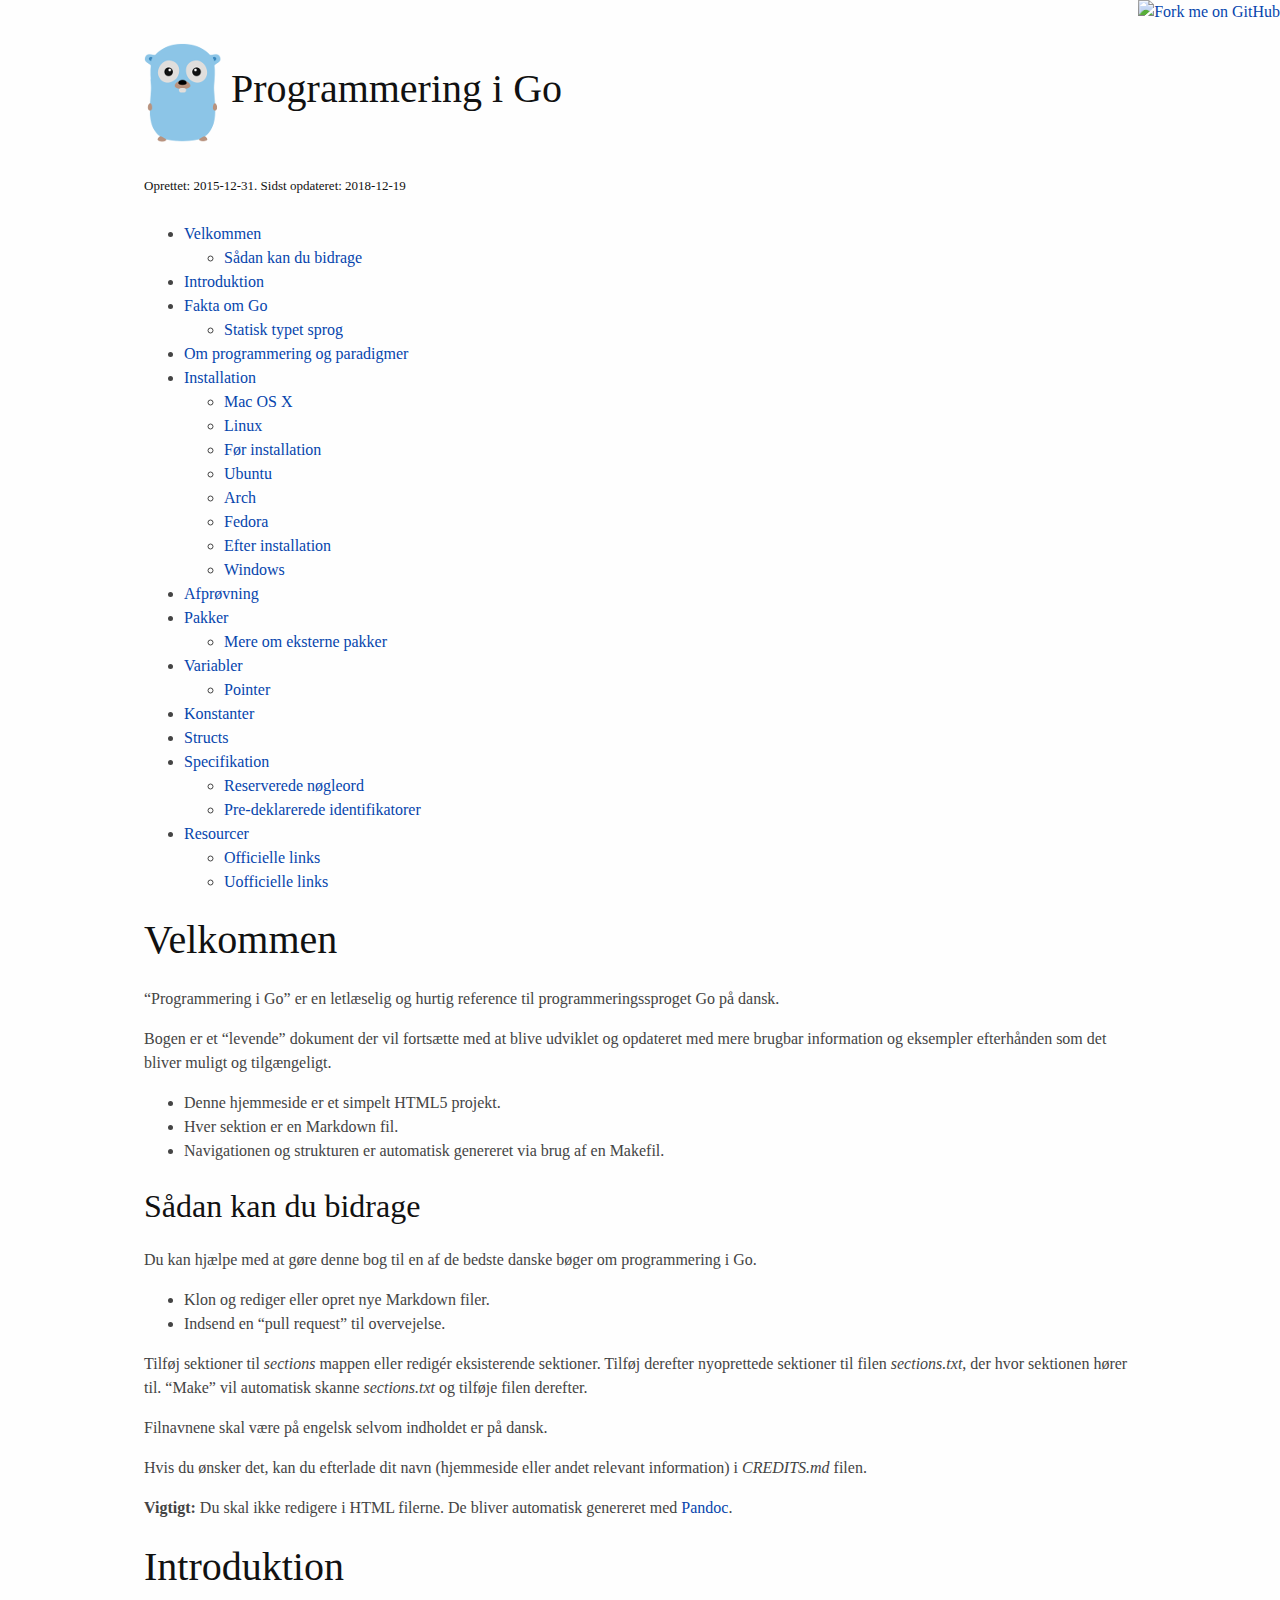
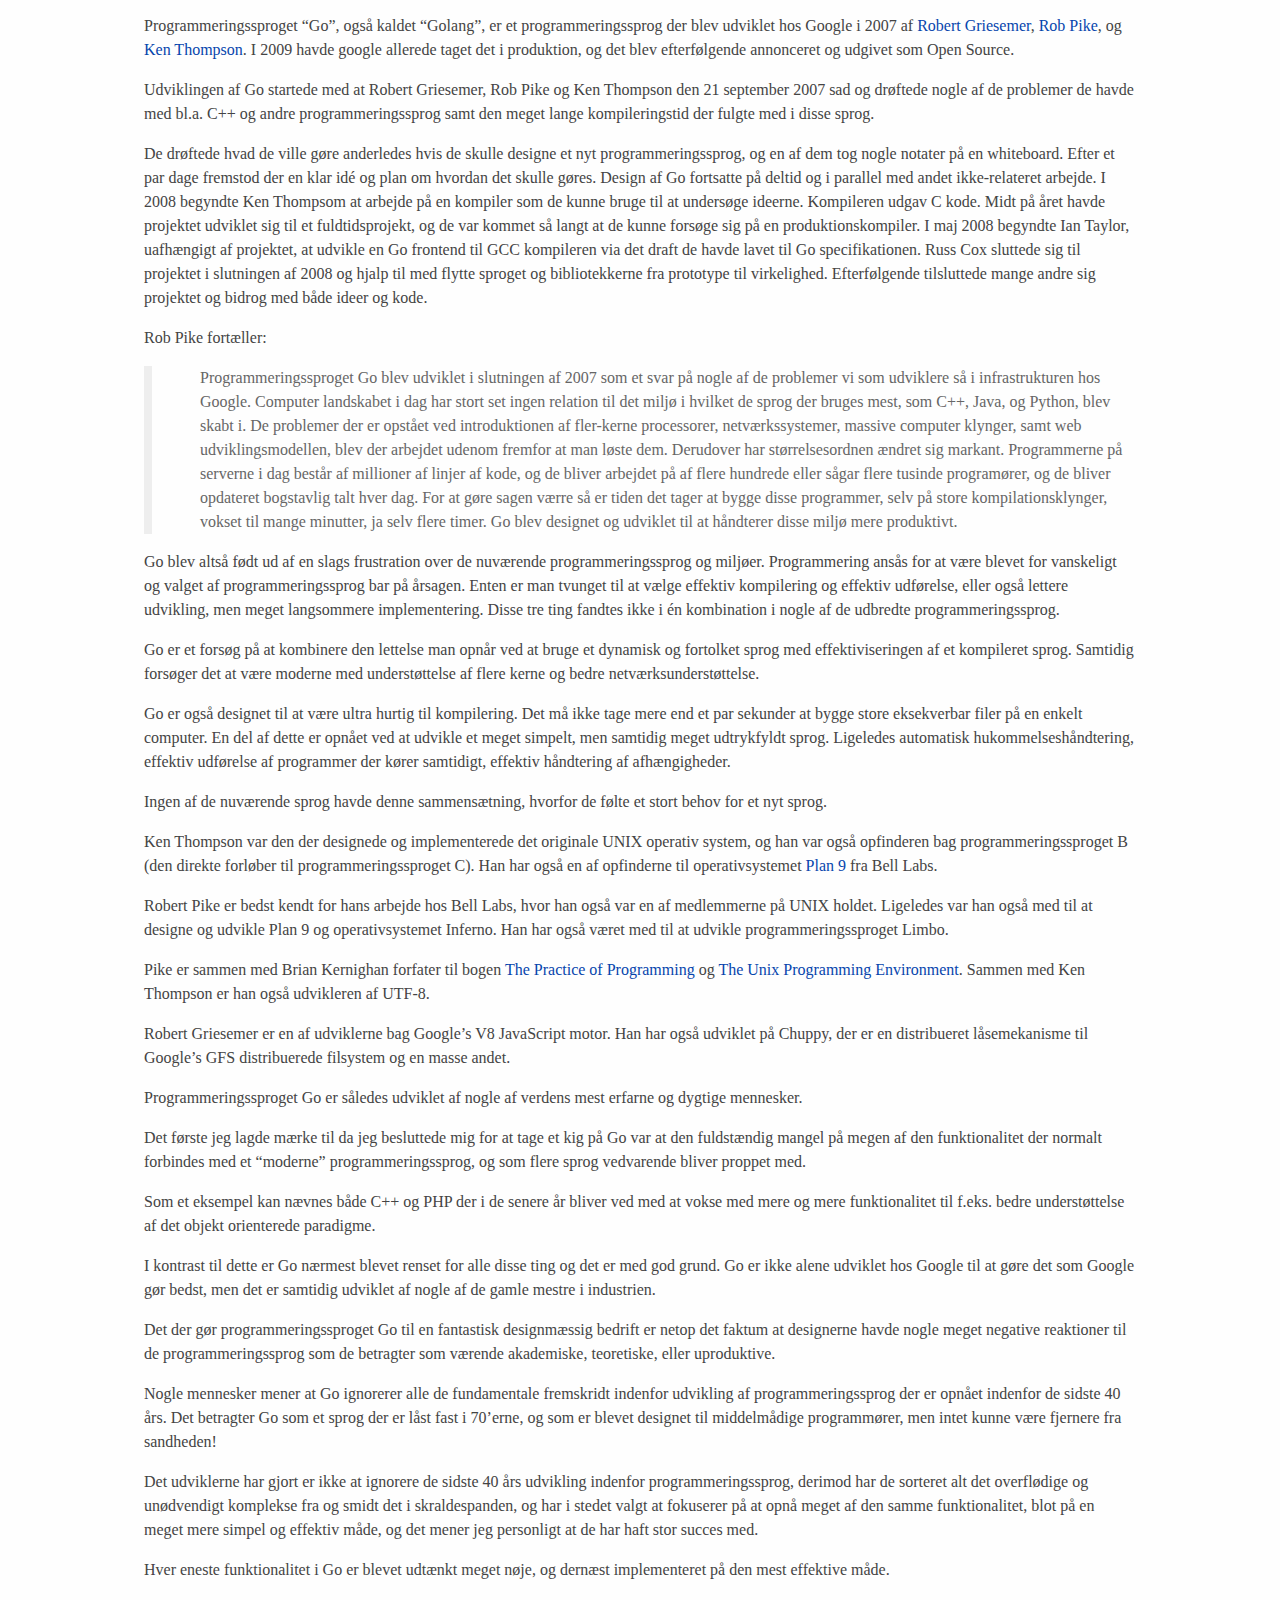
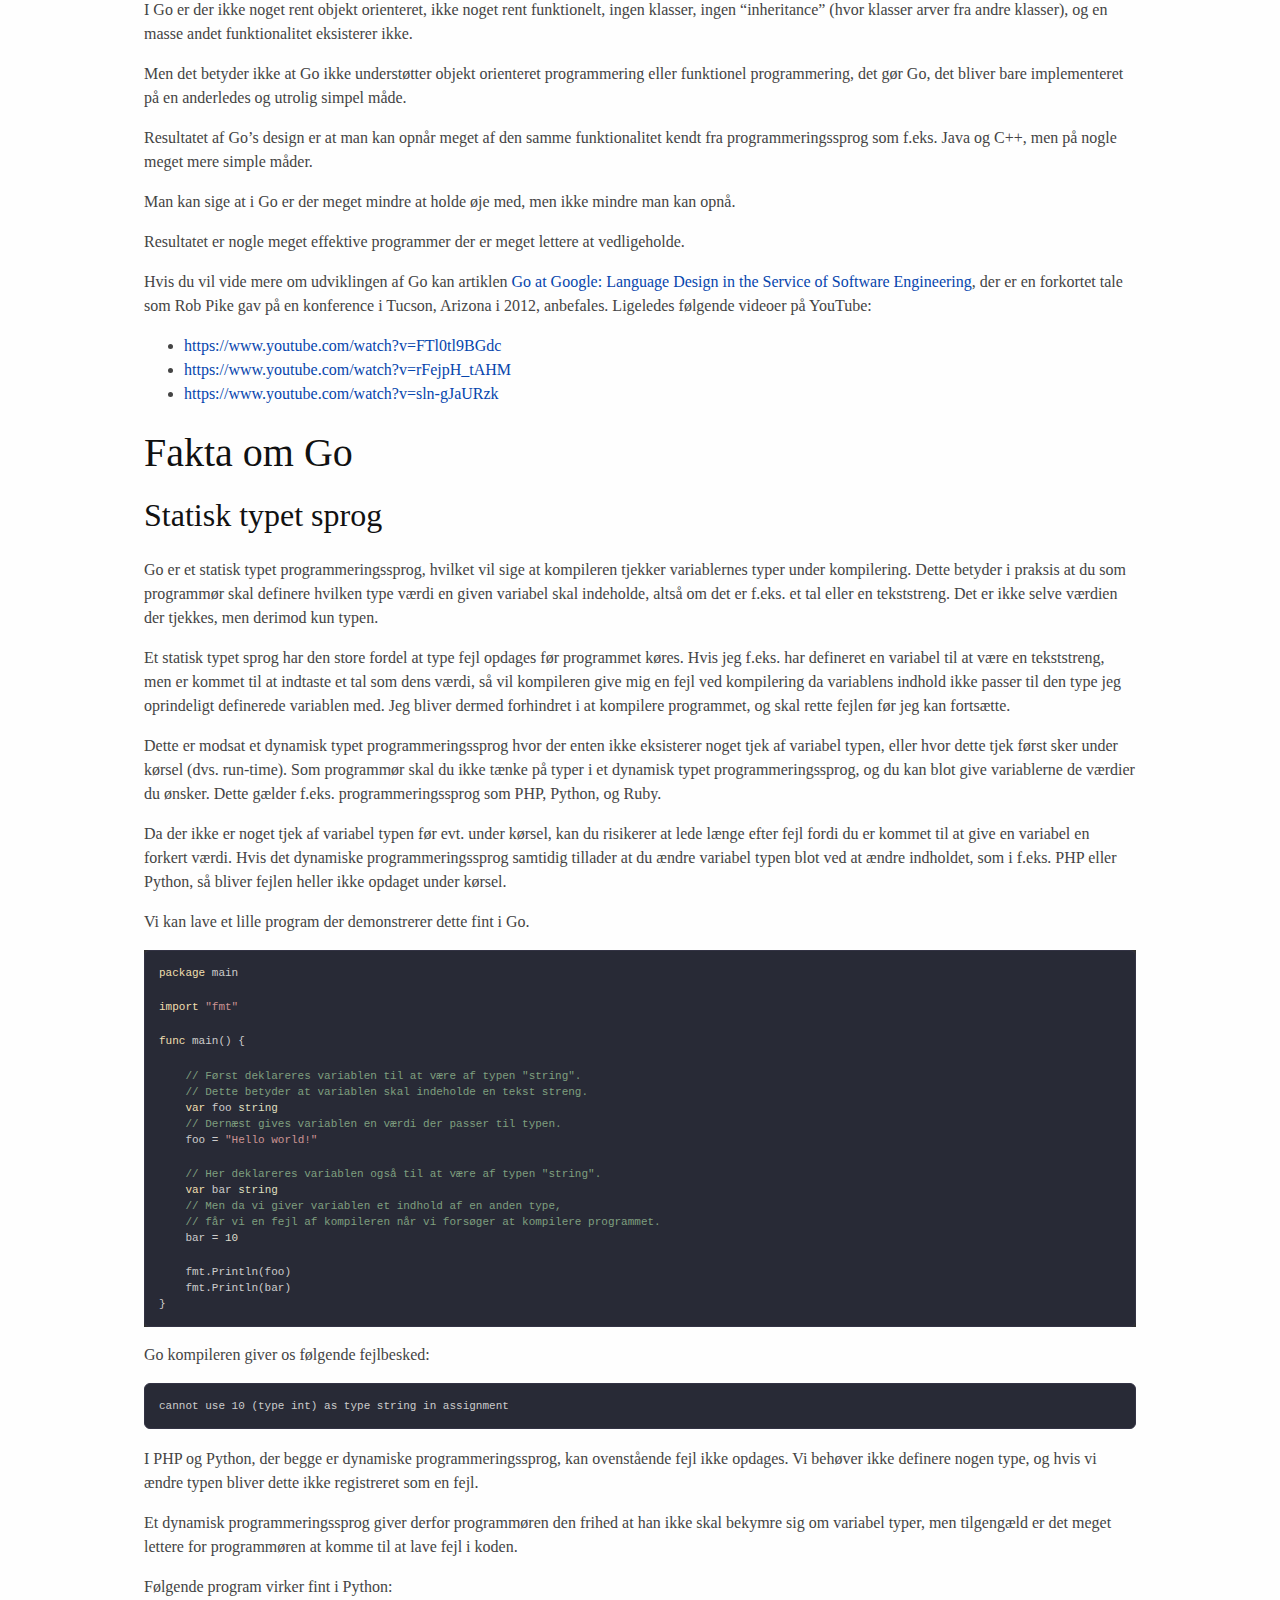
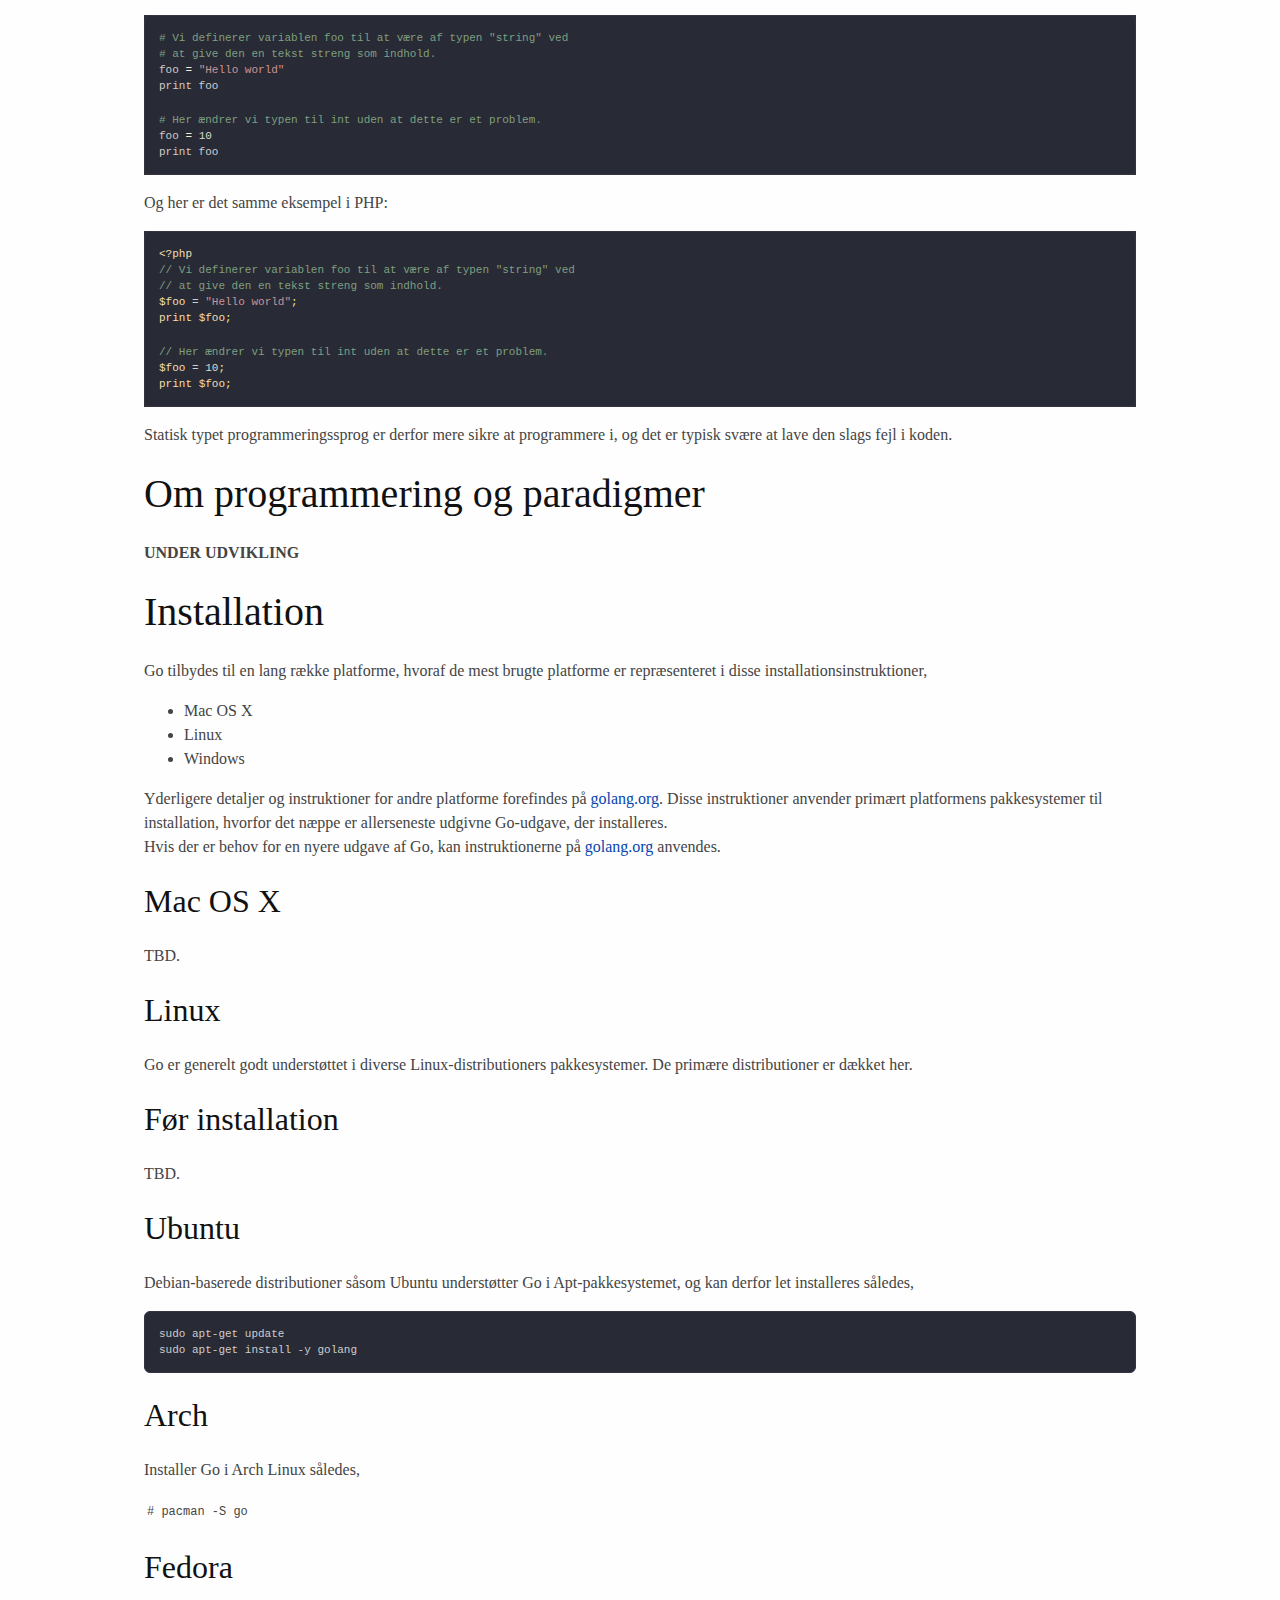
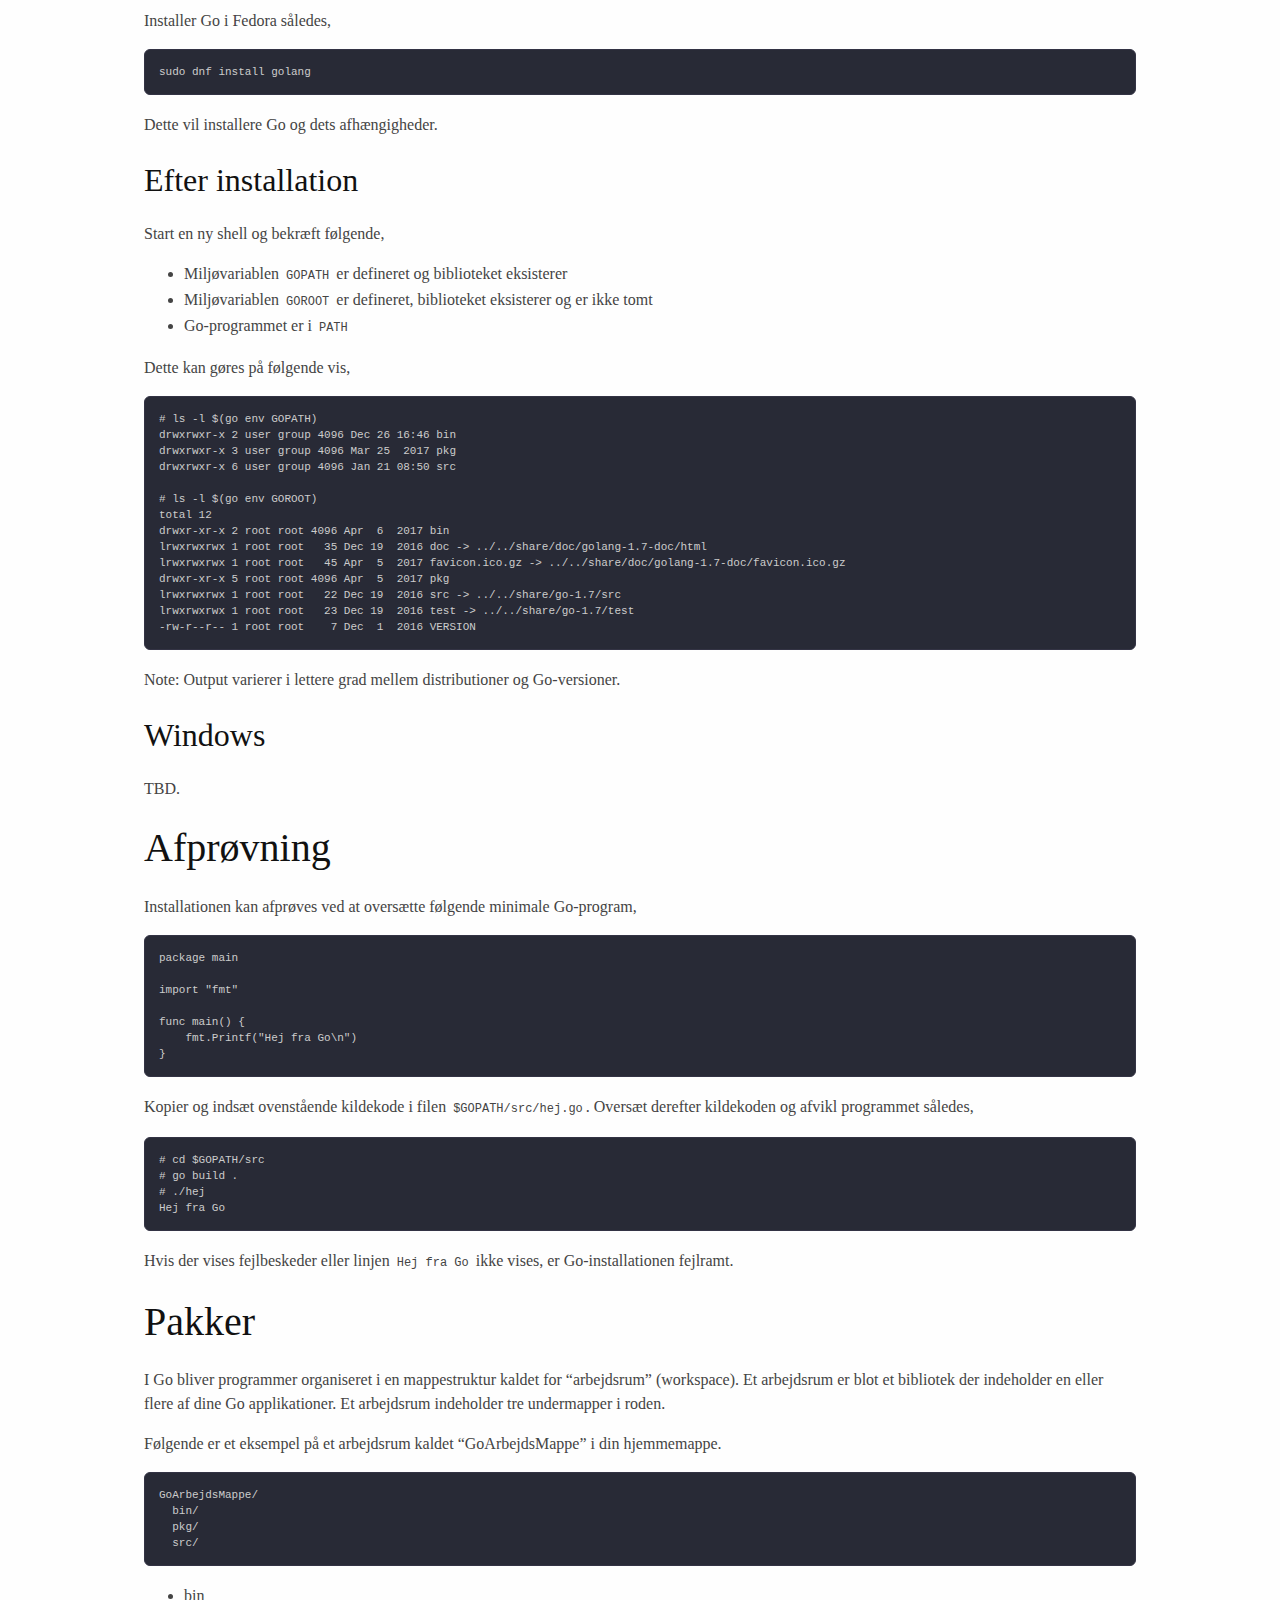
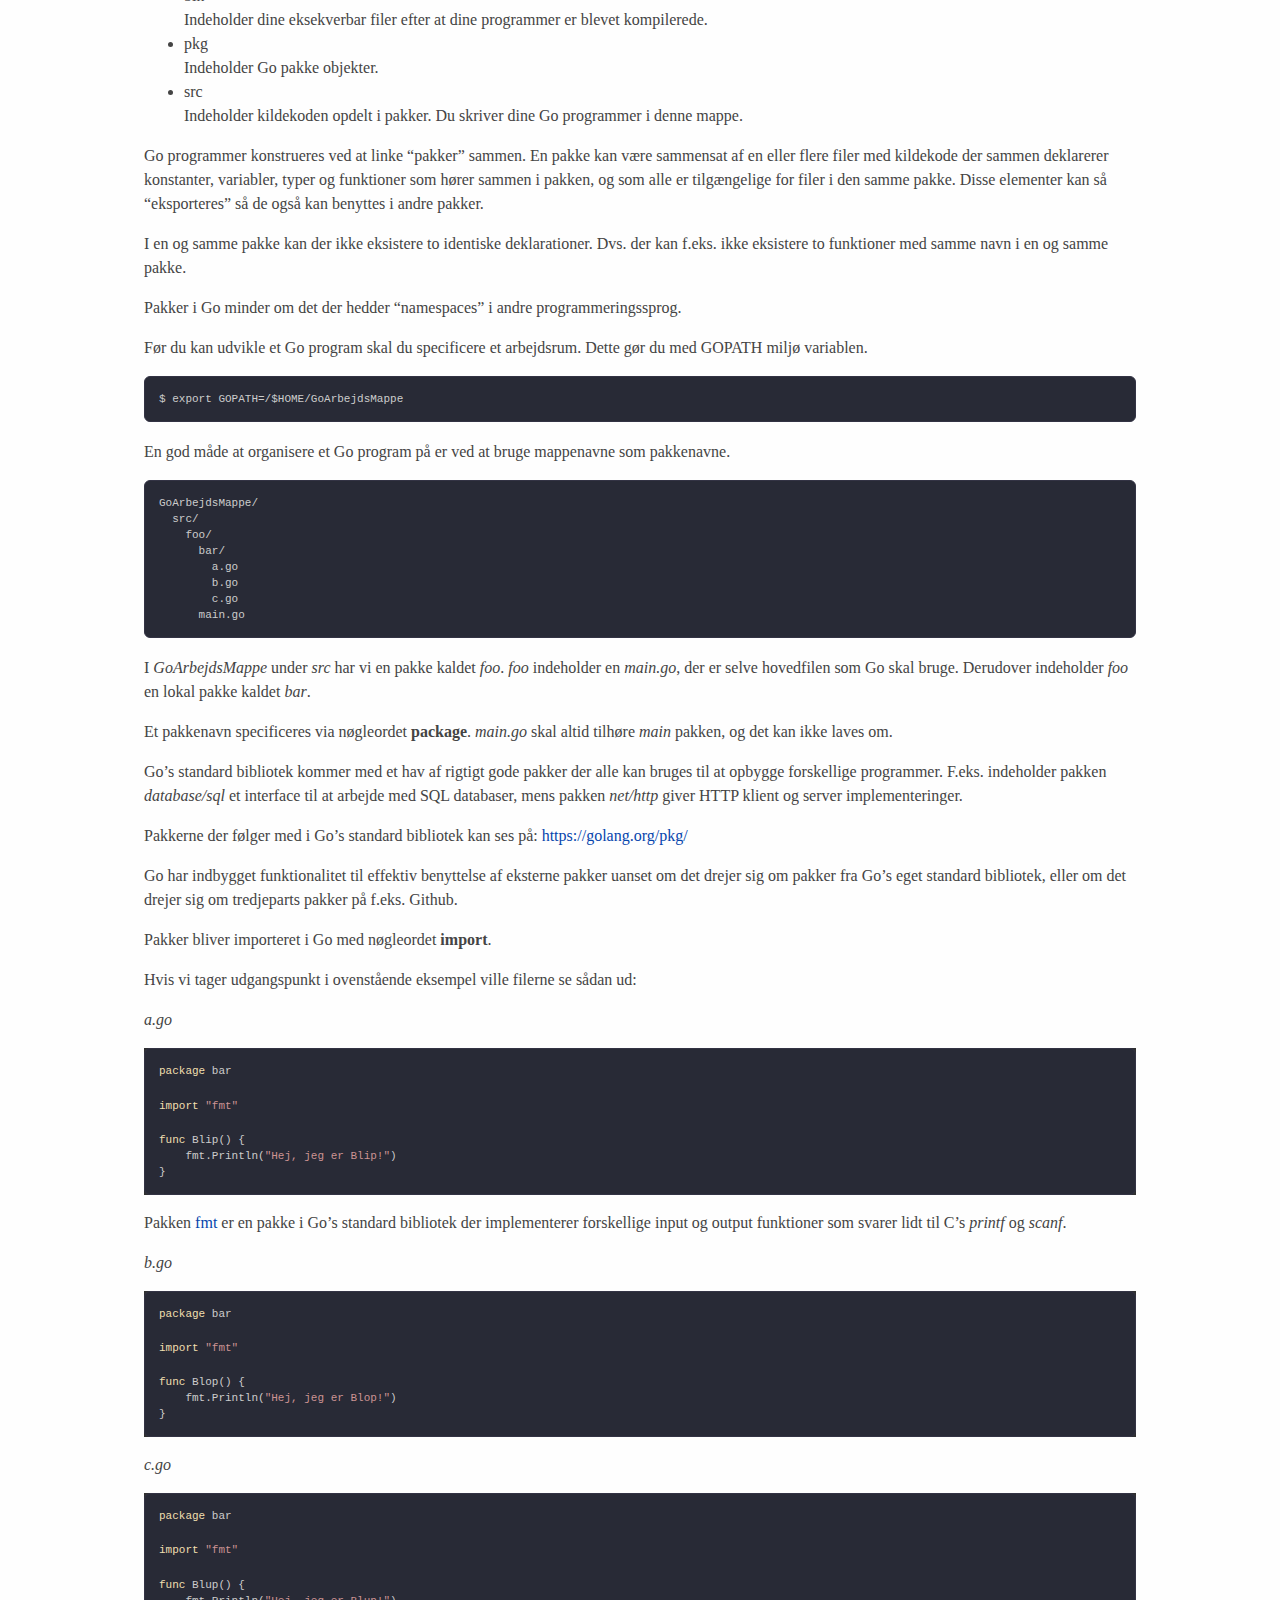
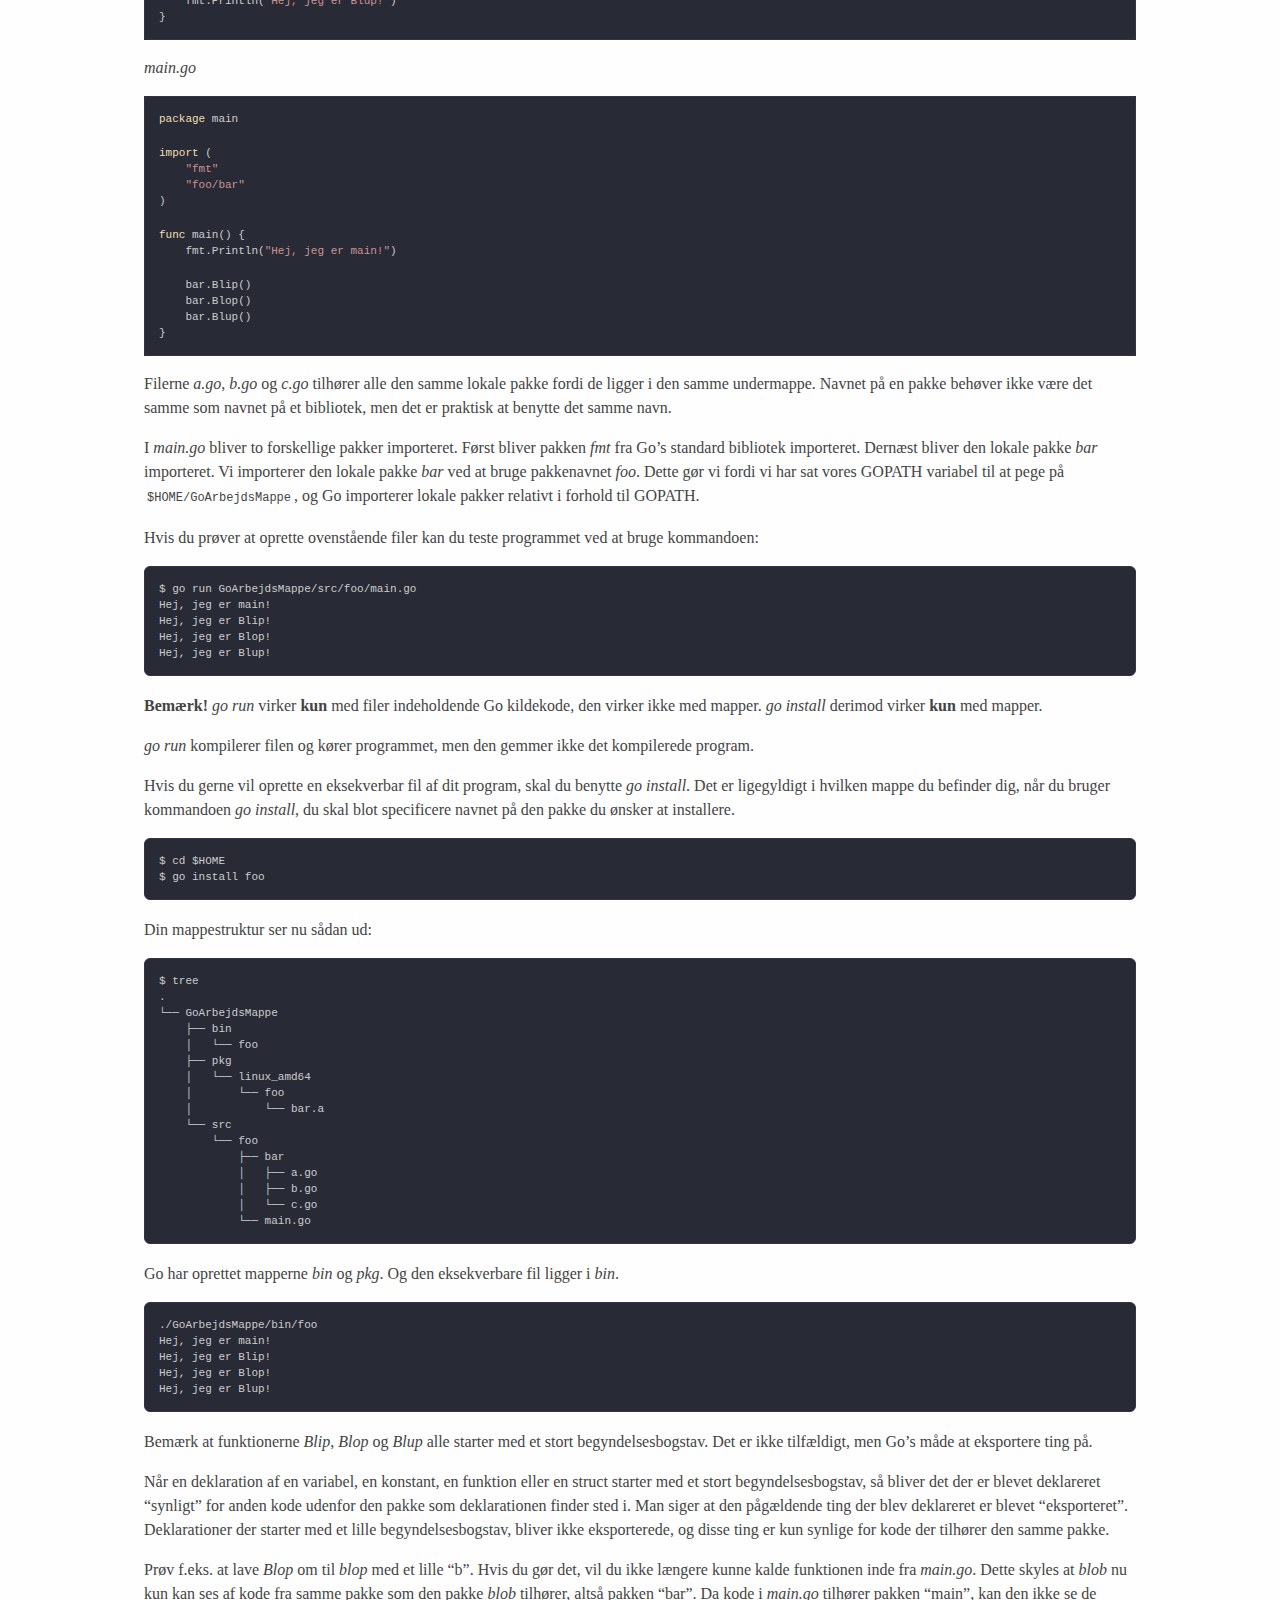
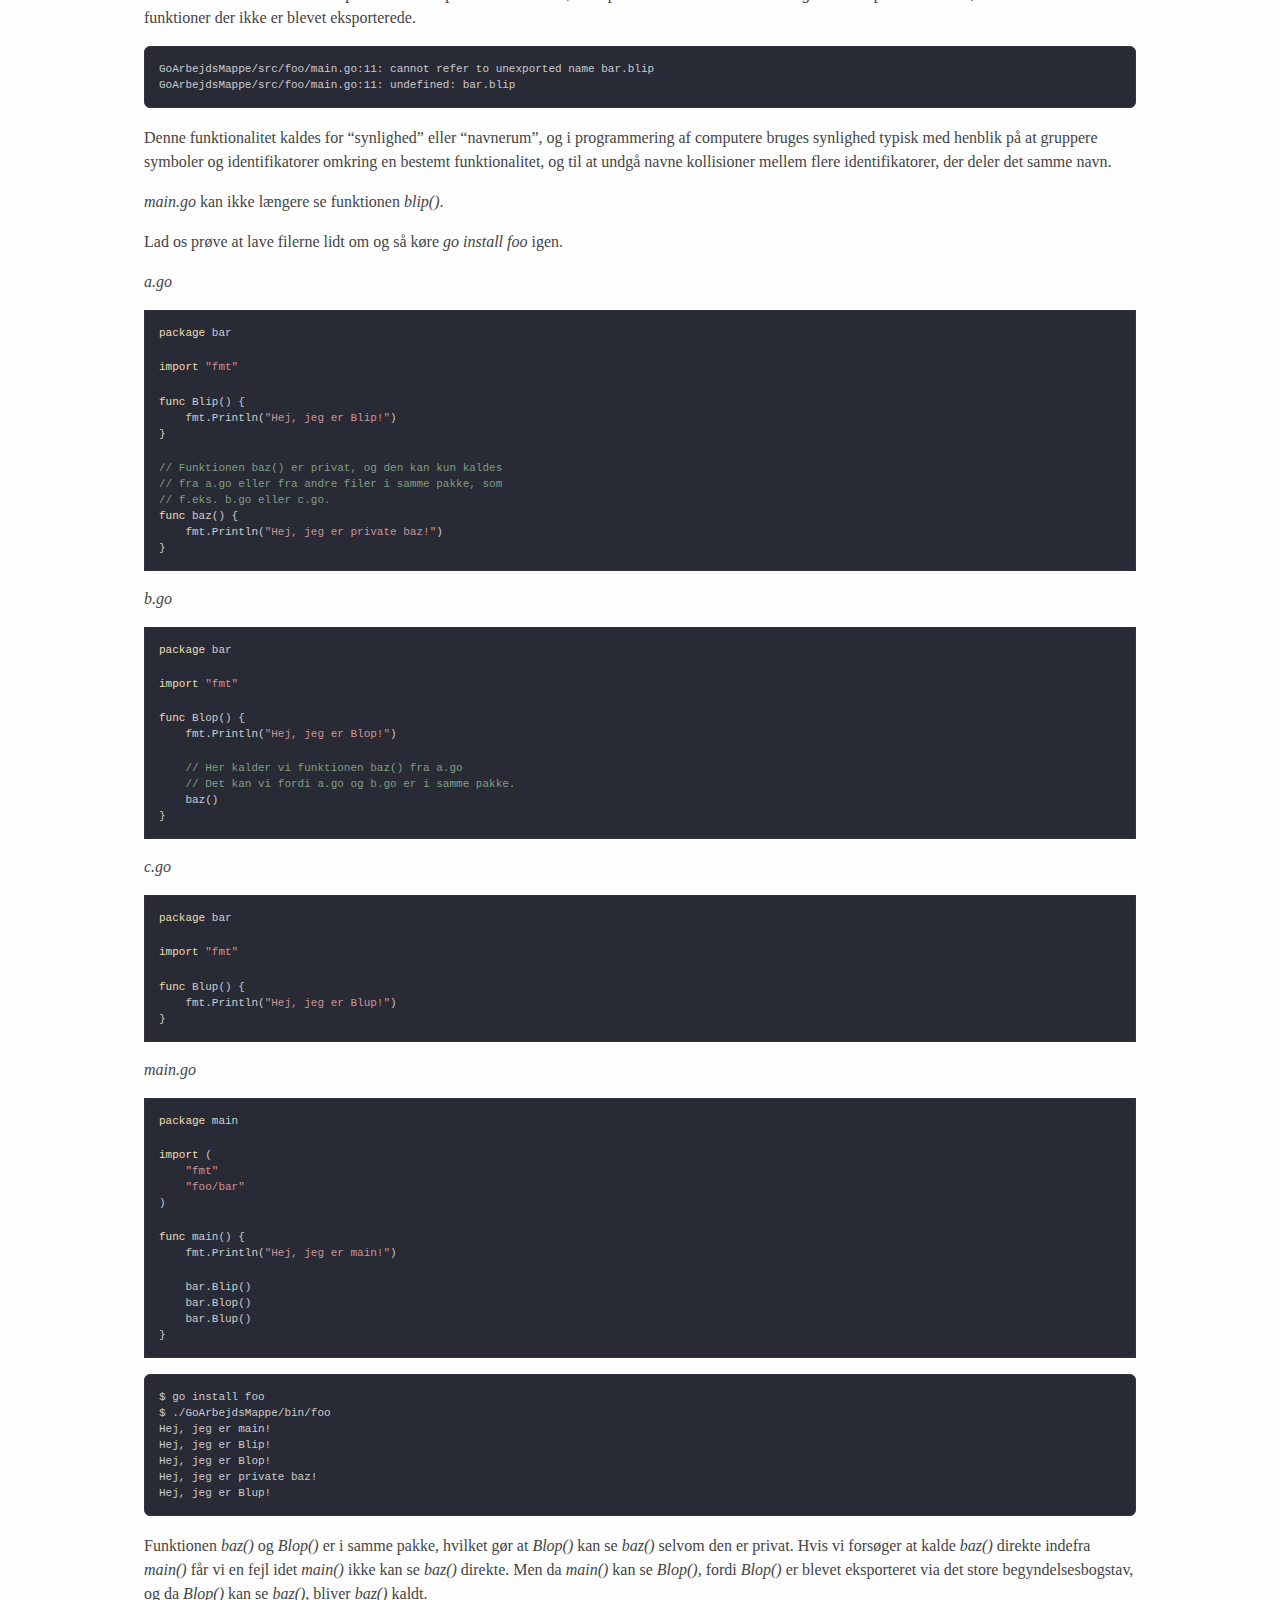
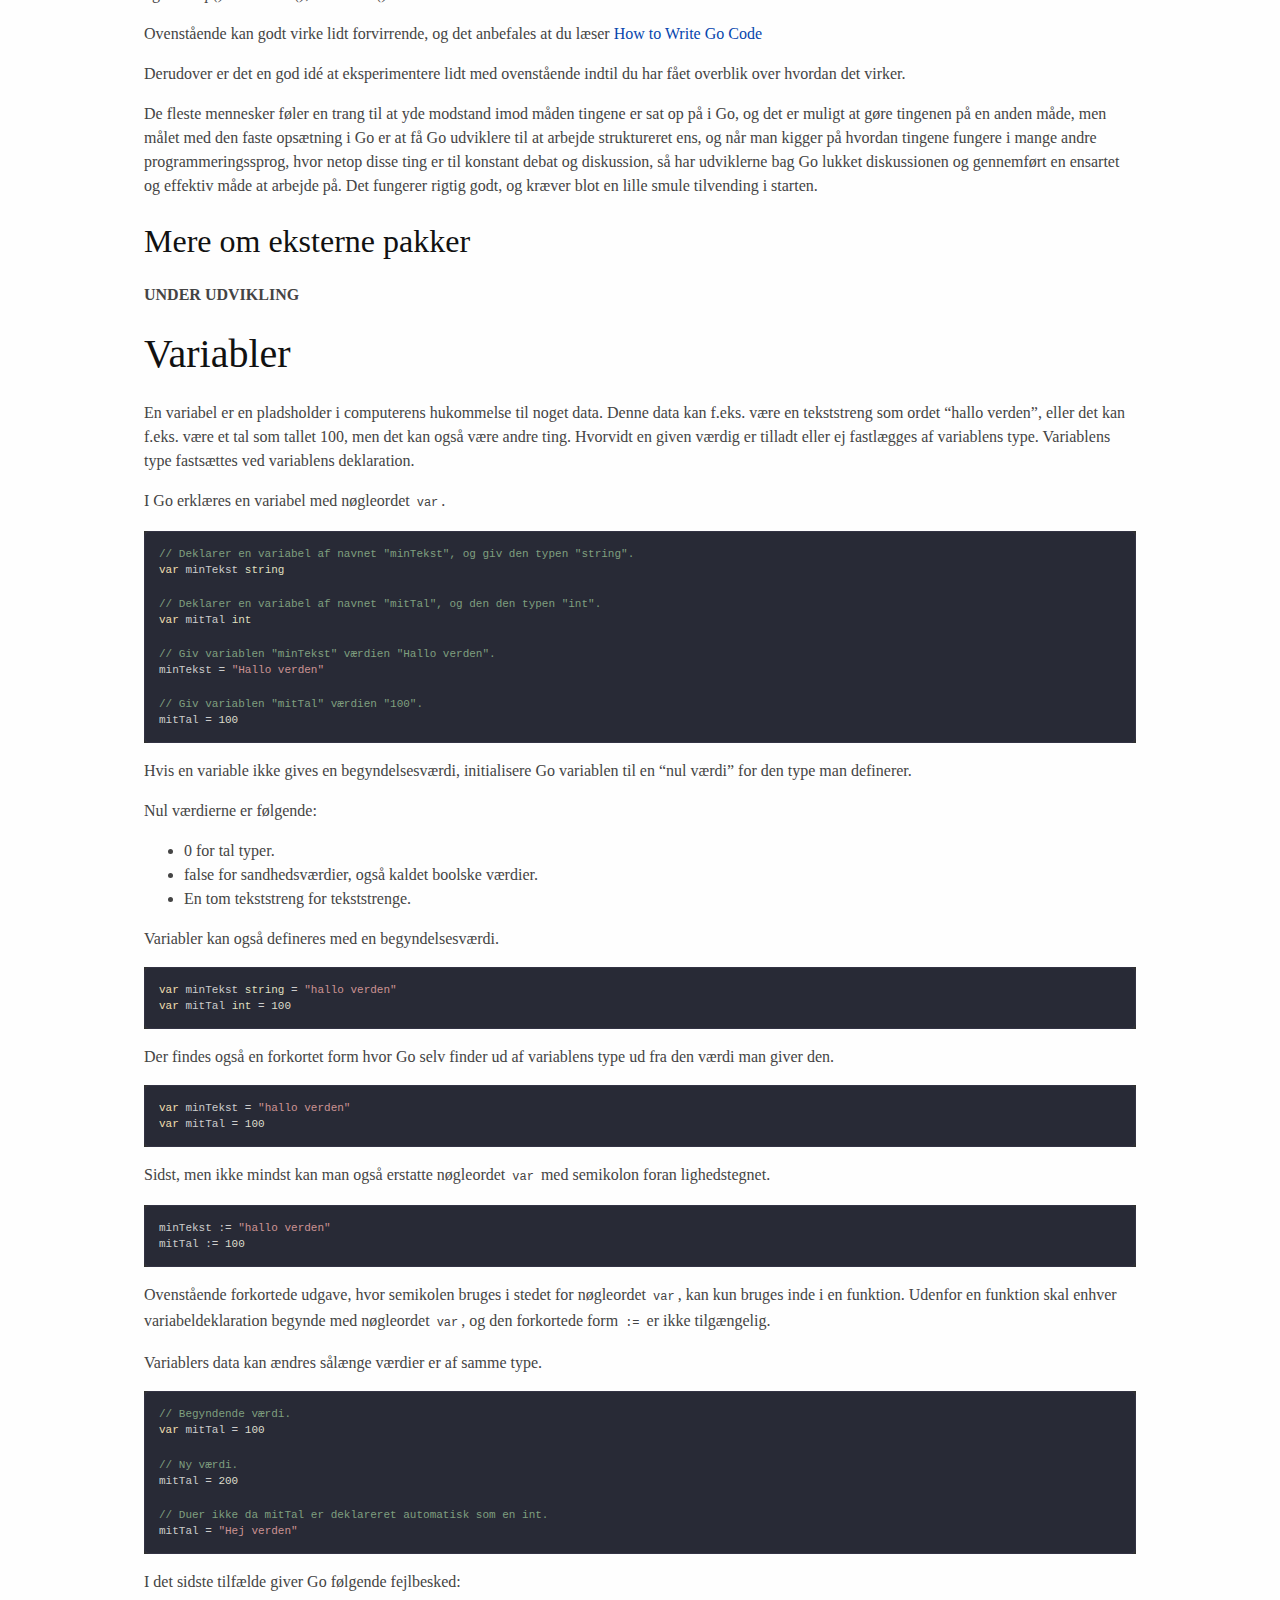
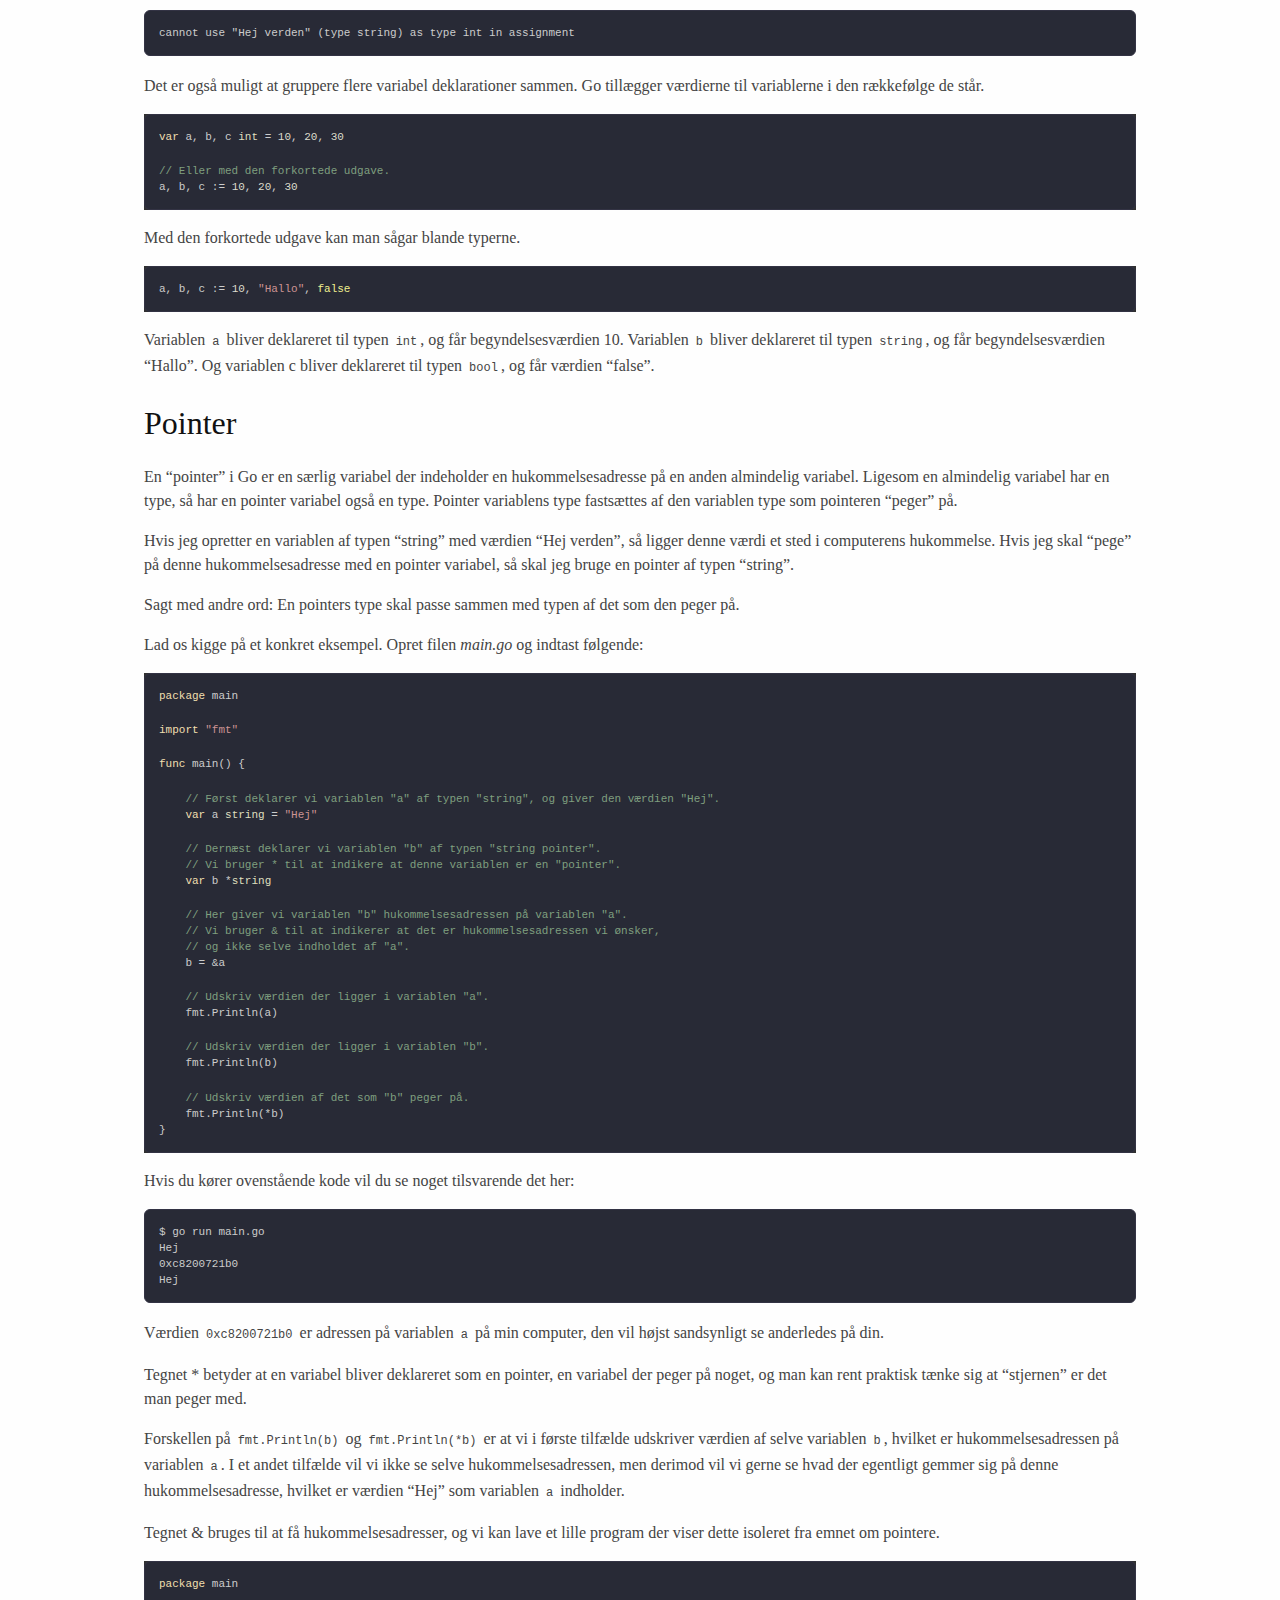
==== commit 5dbaf502: "Remove golang.dk from the book" ====
--- a/docs/index.html
+++ b/docs/index.html
@@ -83,14 +83,12 @@
     <div><a href="https://github.com/unixsheikh/programmering-i-go"><img style="position: absolute; top: 0; right: 0; border: 0;" src="https://camo.githubusercontent.com/652c5b9acfaddf3a9c326fa6bde407b87f7be0f4/68747470733a2f2f73332e616d617a6f6e6177732e636f6d2f6769746875622f726962626f6e732f666f726b6d655f72696768745f6f72616e67655f6666373630302e706e67" alt="Fork me on GitHub" data-canonical-src="https://s3.amazonaws.com/github/ribbons/forkme_right_orange_ff7600.png"></a></div>
 <h1 class="title"><img src="img/go_logo_100.png" alt="Gopher"> Programmering i Go</h1>
 <h2 class="author"></h2>
-<h3 class="date"><span style='font-size:small;'>Oprettet: 2015-12-31. Sidst opdateret: 2018-12-10</span></h3>
+<h3 class="date"><span style='font-size:small;'>Oprettet: 2015-12-31. Sidst opdateret: 2018-12-19</span></h3>
 </header>
 <nav id="TOC">
 <ul>
 <li><a href="#velkommen">Velkommen</a><ul>
-<li><a href="#sådan-kan-du-bidrage">Sådan kan du bidrage</a><ul>
-<li><a href="#fortæl-om-bogen">Fortæl om bogen</a></li>
-</ul></li>
+<li><a href="#sådan-kan-du-bidrage">Sådan kan du bidrage</a></li>
 </ul></li>
 <li><a href="#introduktion">Introduktion</a></li>
 <li><a href="#fakta-om-go">Fakta om Go</a><ul>
@@ -127,7 +125,7 @@
 </ul>
 </nav>
 <h1 id="velkommen">Velkommen</h1>
-<p>“Programmering i Go” er en letlæselig og hurtig reference til programmeringssproget Go på dansk til hjemmesiden <a href="http://www.golang.dk/">golang.dk</a>.</p>
+<p>“Programmering i Go” er en letlæselig og hurtig reference til programmeringssproget Go på dansk.</p>
 <p>Bogen er et “levende” dokument der vil fortsætte med at blive udviklet og opdateret med mere brugbar information og eksempler efterhånden som det bliver muligt og tilgængeligt.</p>
 <ul>
 <li>Denne hjemmeside er et simpelt HTML5 projekt.</li>
@@ -144,8 +142,6 @@
 <p>Filnavnene skal være på engelsk selvom indholdet er på dansk.</p>
 <p>Hvis du ønsker det, kan du efterlade dit navn (hjemmeside eller andet relevant information) i <em>CREDITS.md</em> filen.</p>
 <p><strong>Vigtigt:</strong> Du skal ikke redigere i HTML filerne. De bliver automatisk genereret med <a href="http://pandoc.org/">Pandoc</a>.</p>
-<h3 id="fortæl-om-bogen">Fortæl om bogen</h3>
-<p>Hjælp med at udbrede kendskabet til bogen ved at linke til hjemmesiden.</p>
 <h1 id="introduktion">Introduktion</h1>
 <p>Programmeringssproget “Go”, også kaldet “Golang”, er et programmeringssprog der blev udviklet hos Google i 2007 af <a href="https://en.wikipedia.org/wiki/Robert_Griesemer">Robert Griesemer</a>, <a href="https://en.wikipedia.org/wiki/Rob_Pike">Rob Pike</a>, og <a href="https://en.wikipedia.org/wiki/Ken_Thompson">Ken Thompson</a>. I 2009 havde google allerede taget det i produktion, og det blev efterfølgende annonceret og udgivet som Open Source.</p>
 <p>Udviklingen af Go startede med at Robert Griesemer, Rob Pike og Ken Thompson den 21 september 2007 sad og drøftede nogle af de problemer de havde med bl.a. C++ og andre programmeringssprog samt den meget lange kompileringstid der fulgte med i disse sprog.</p>
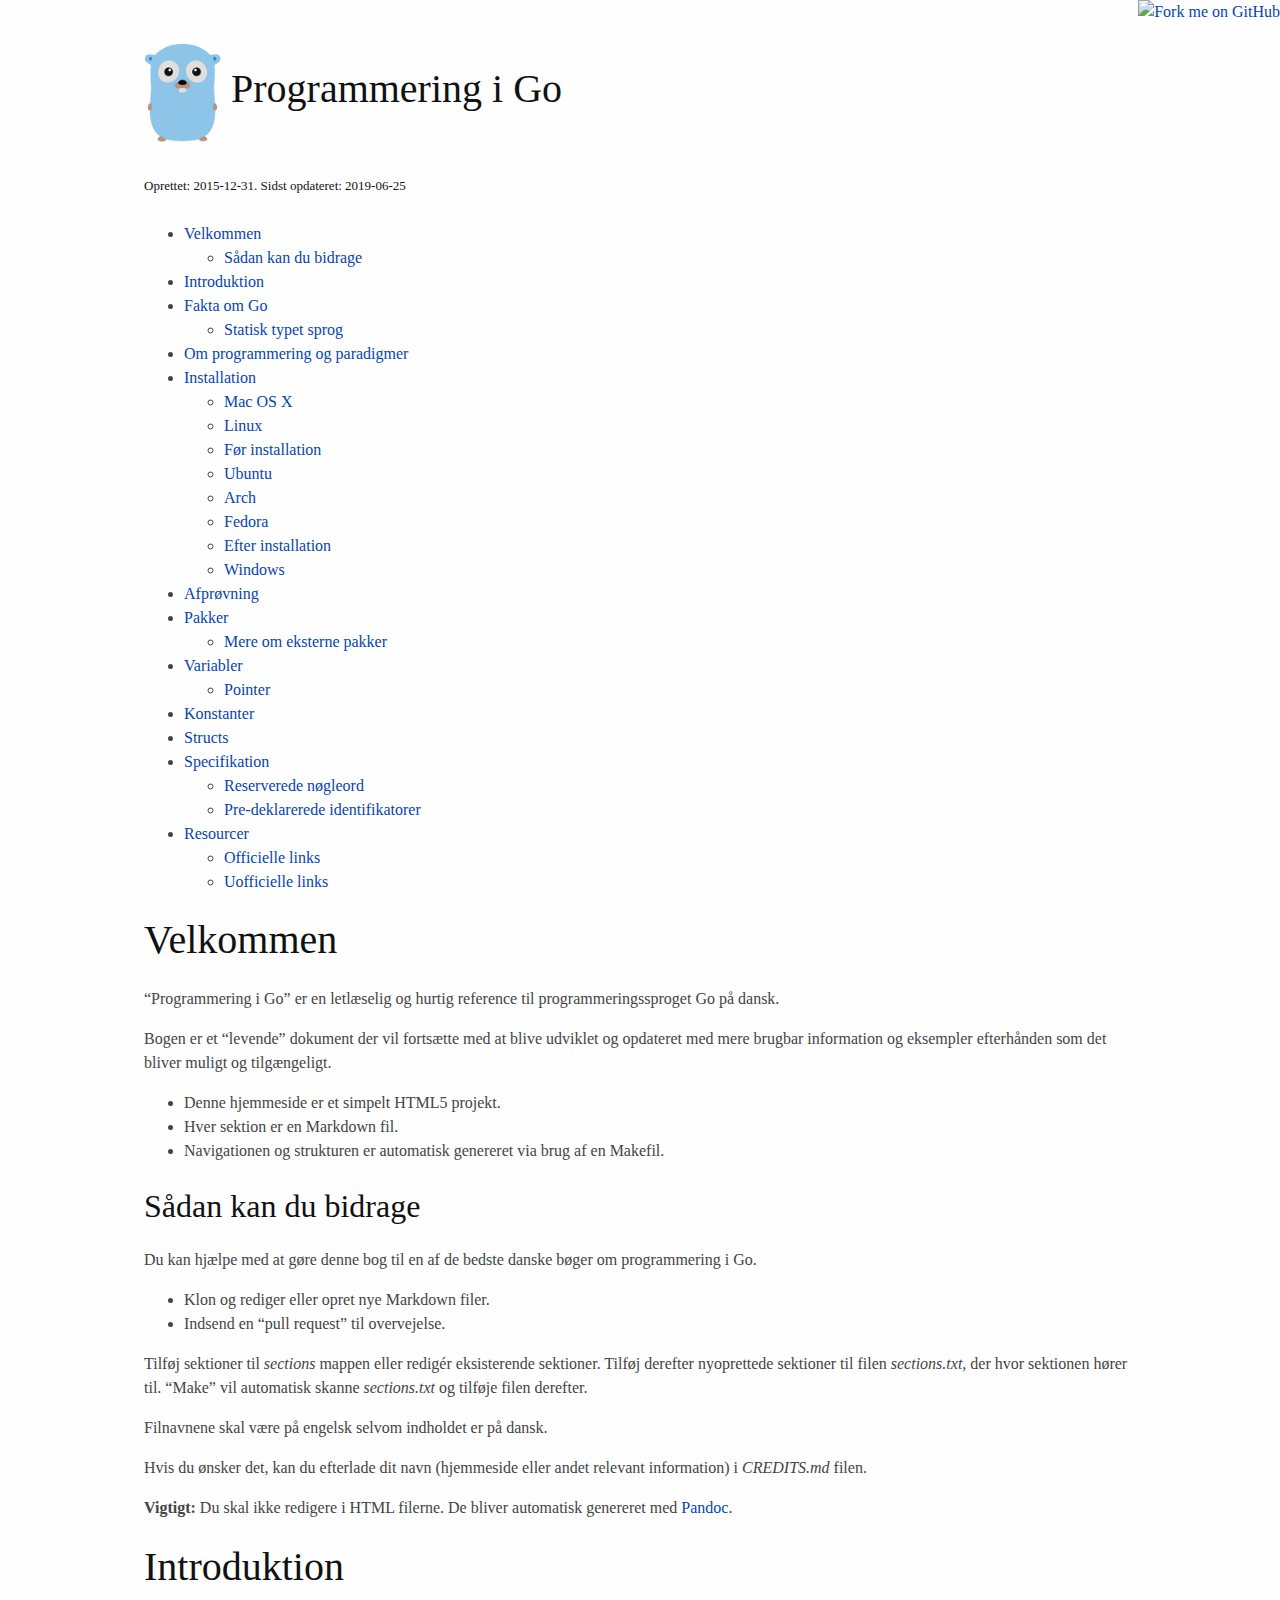
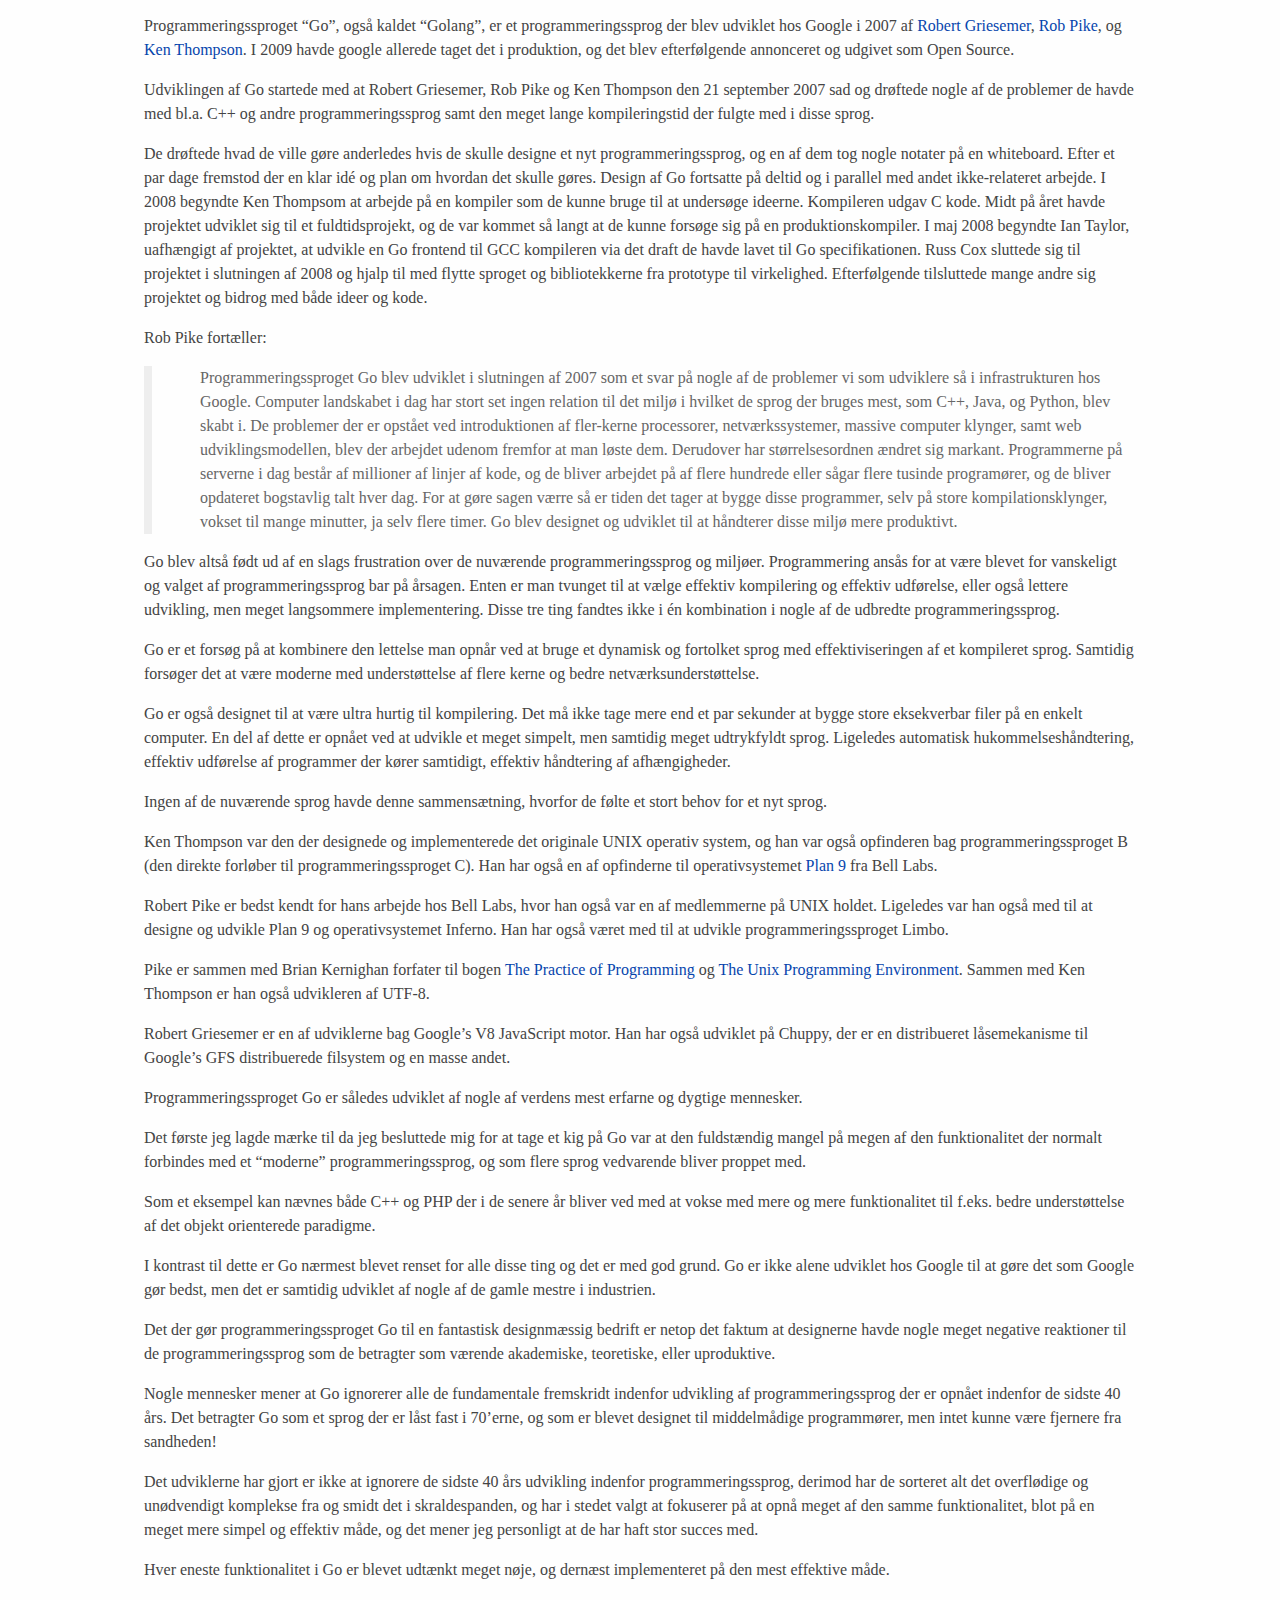
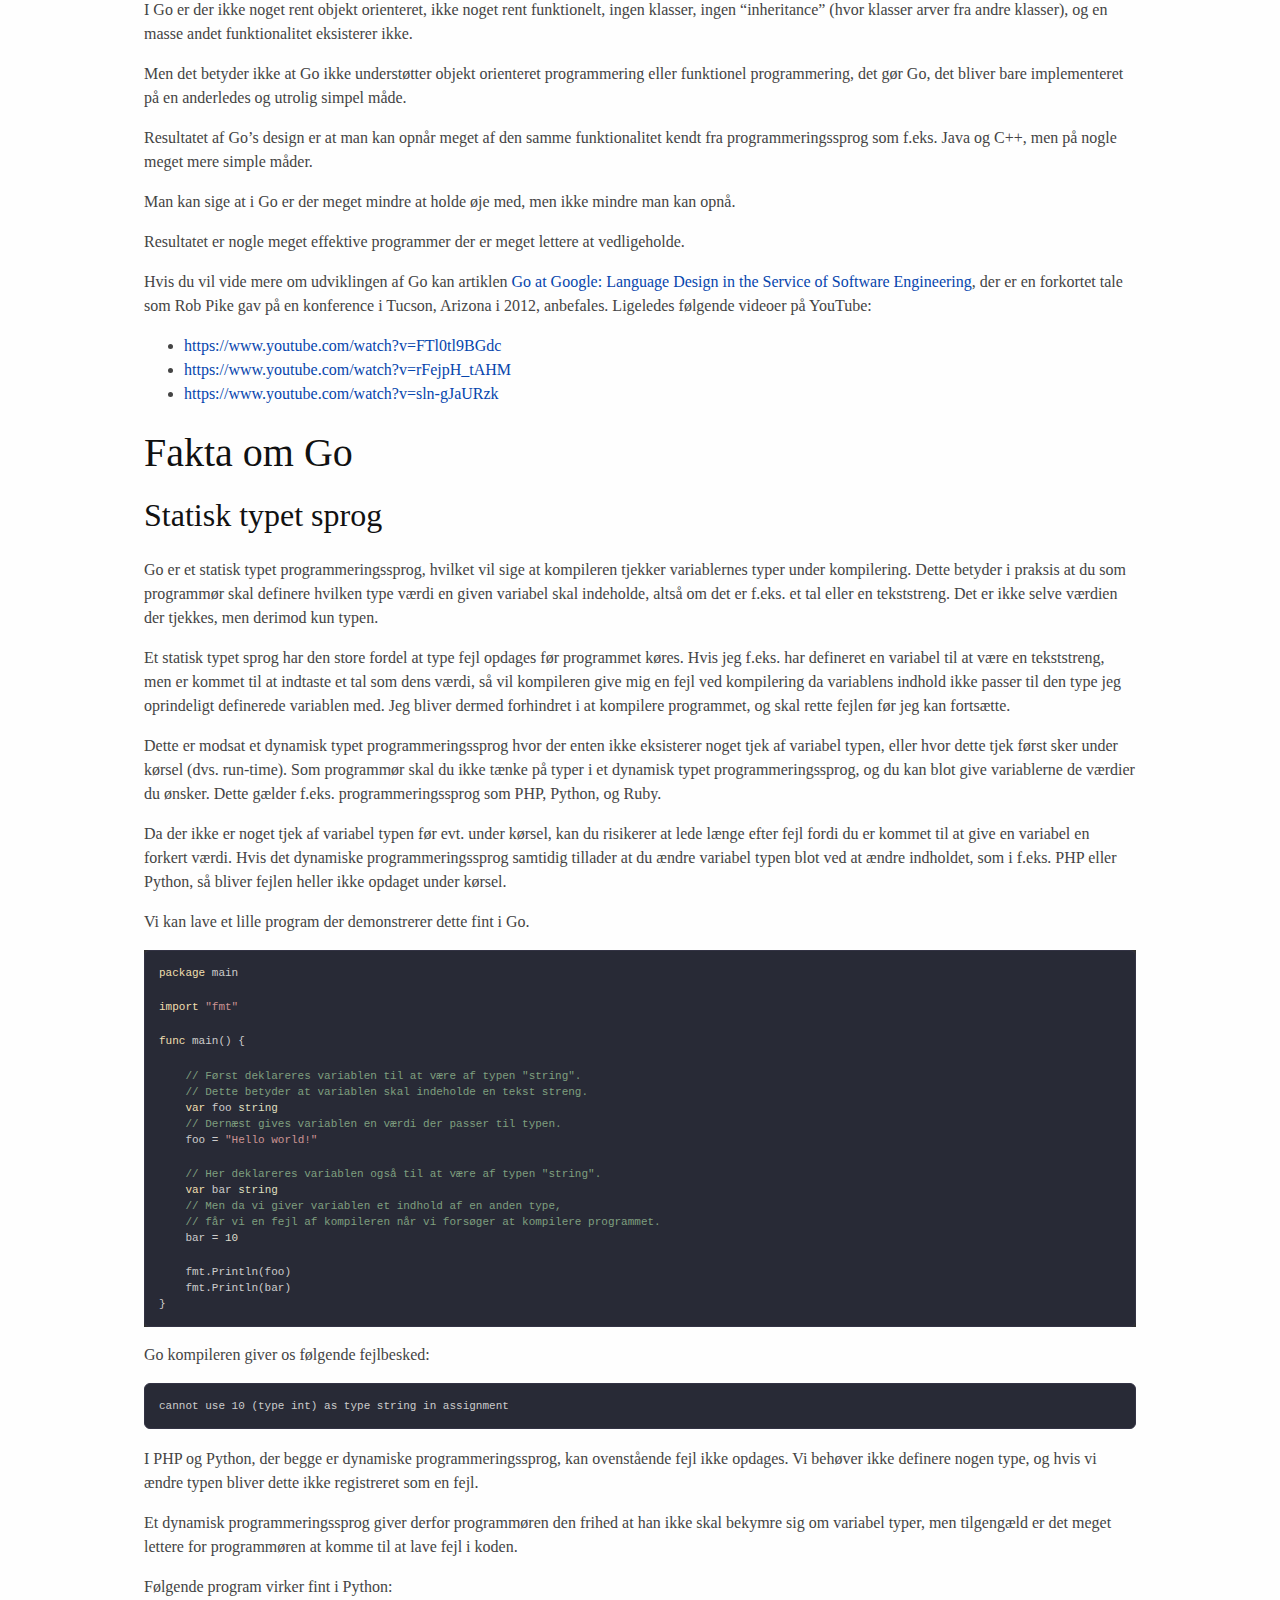
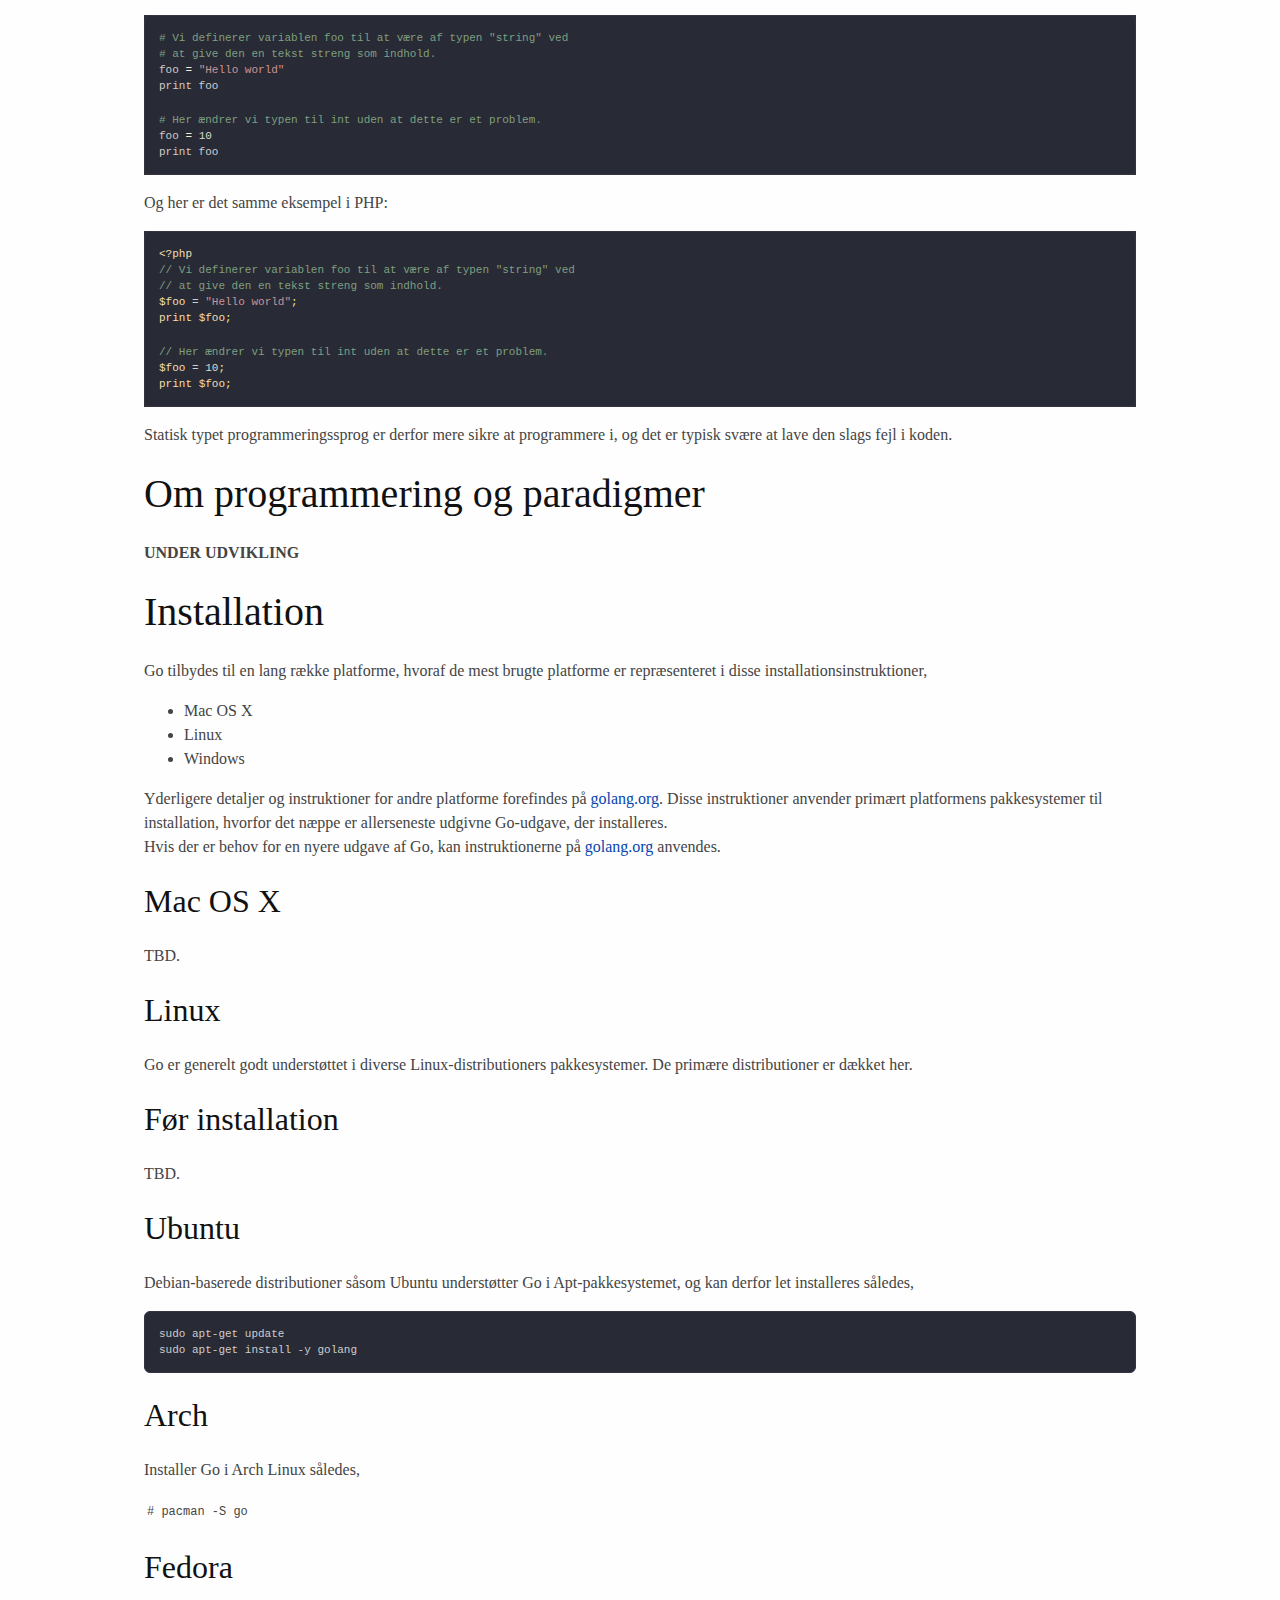
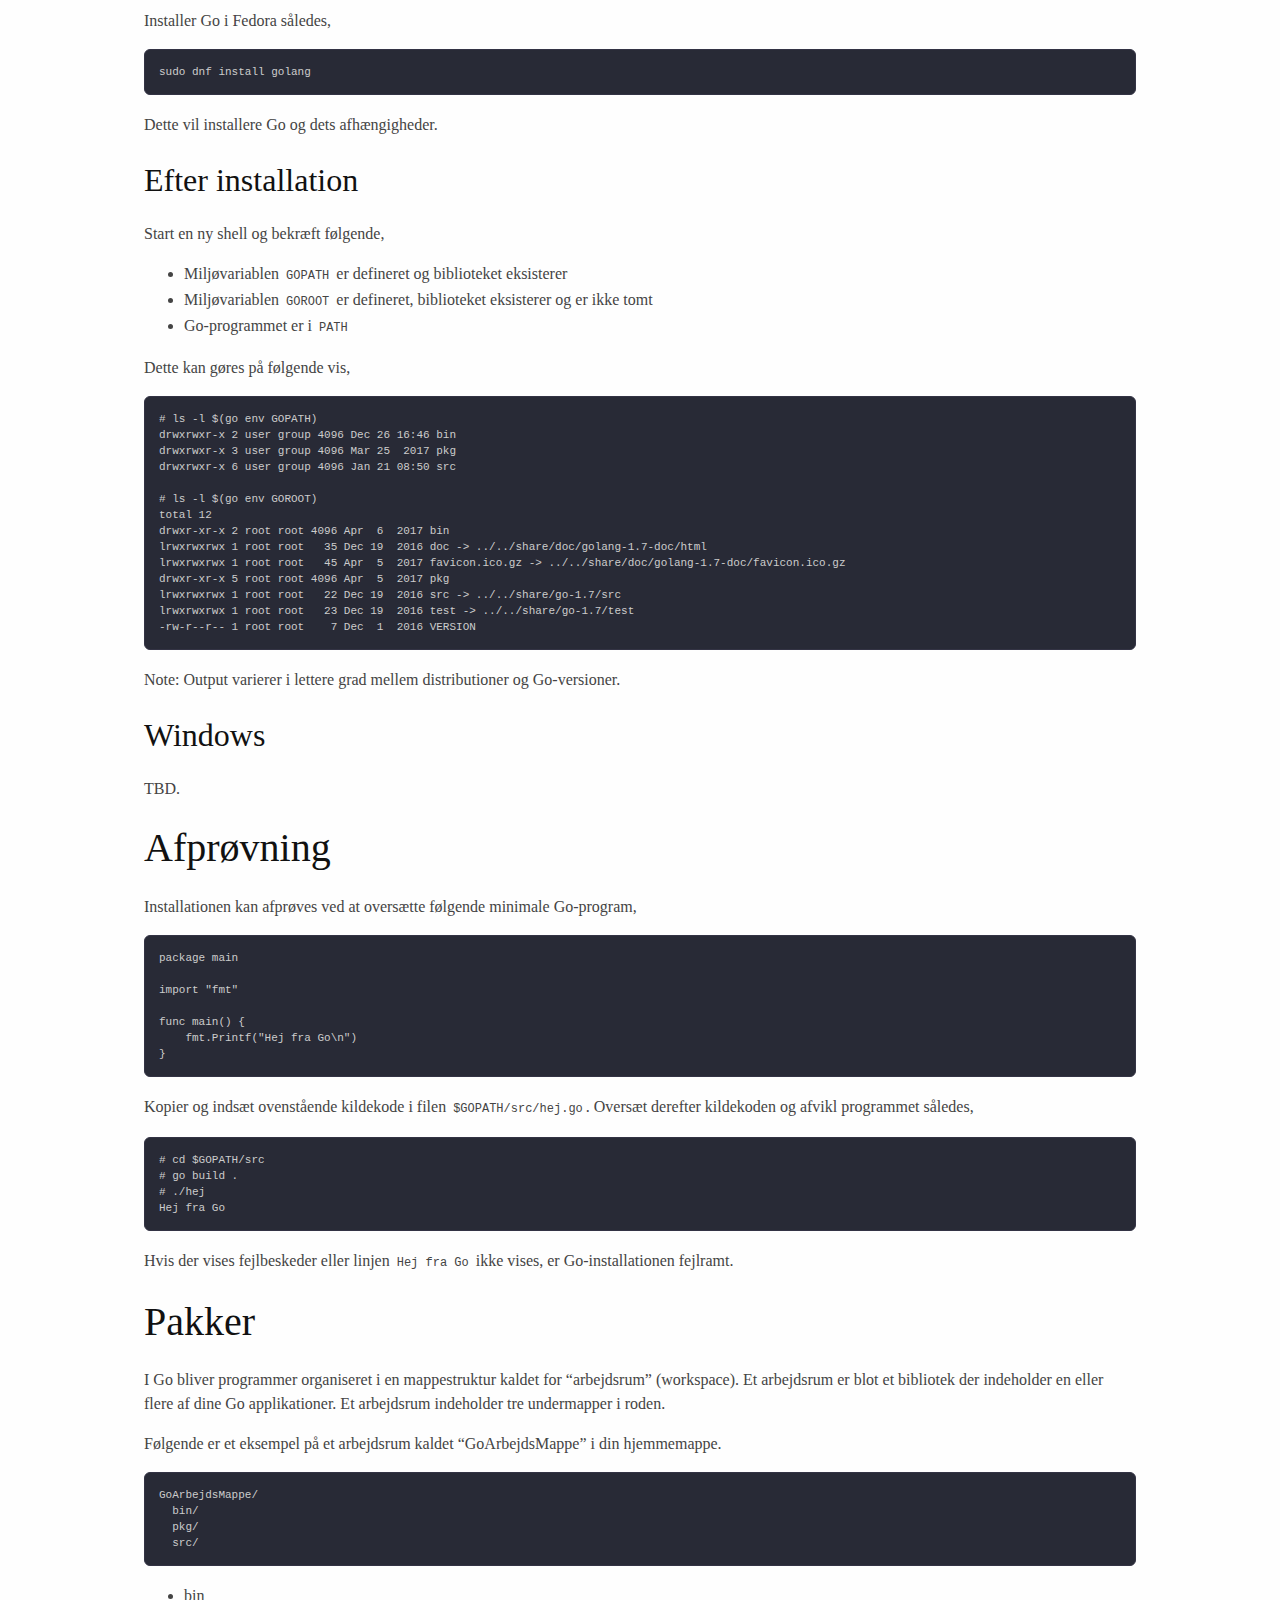
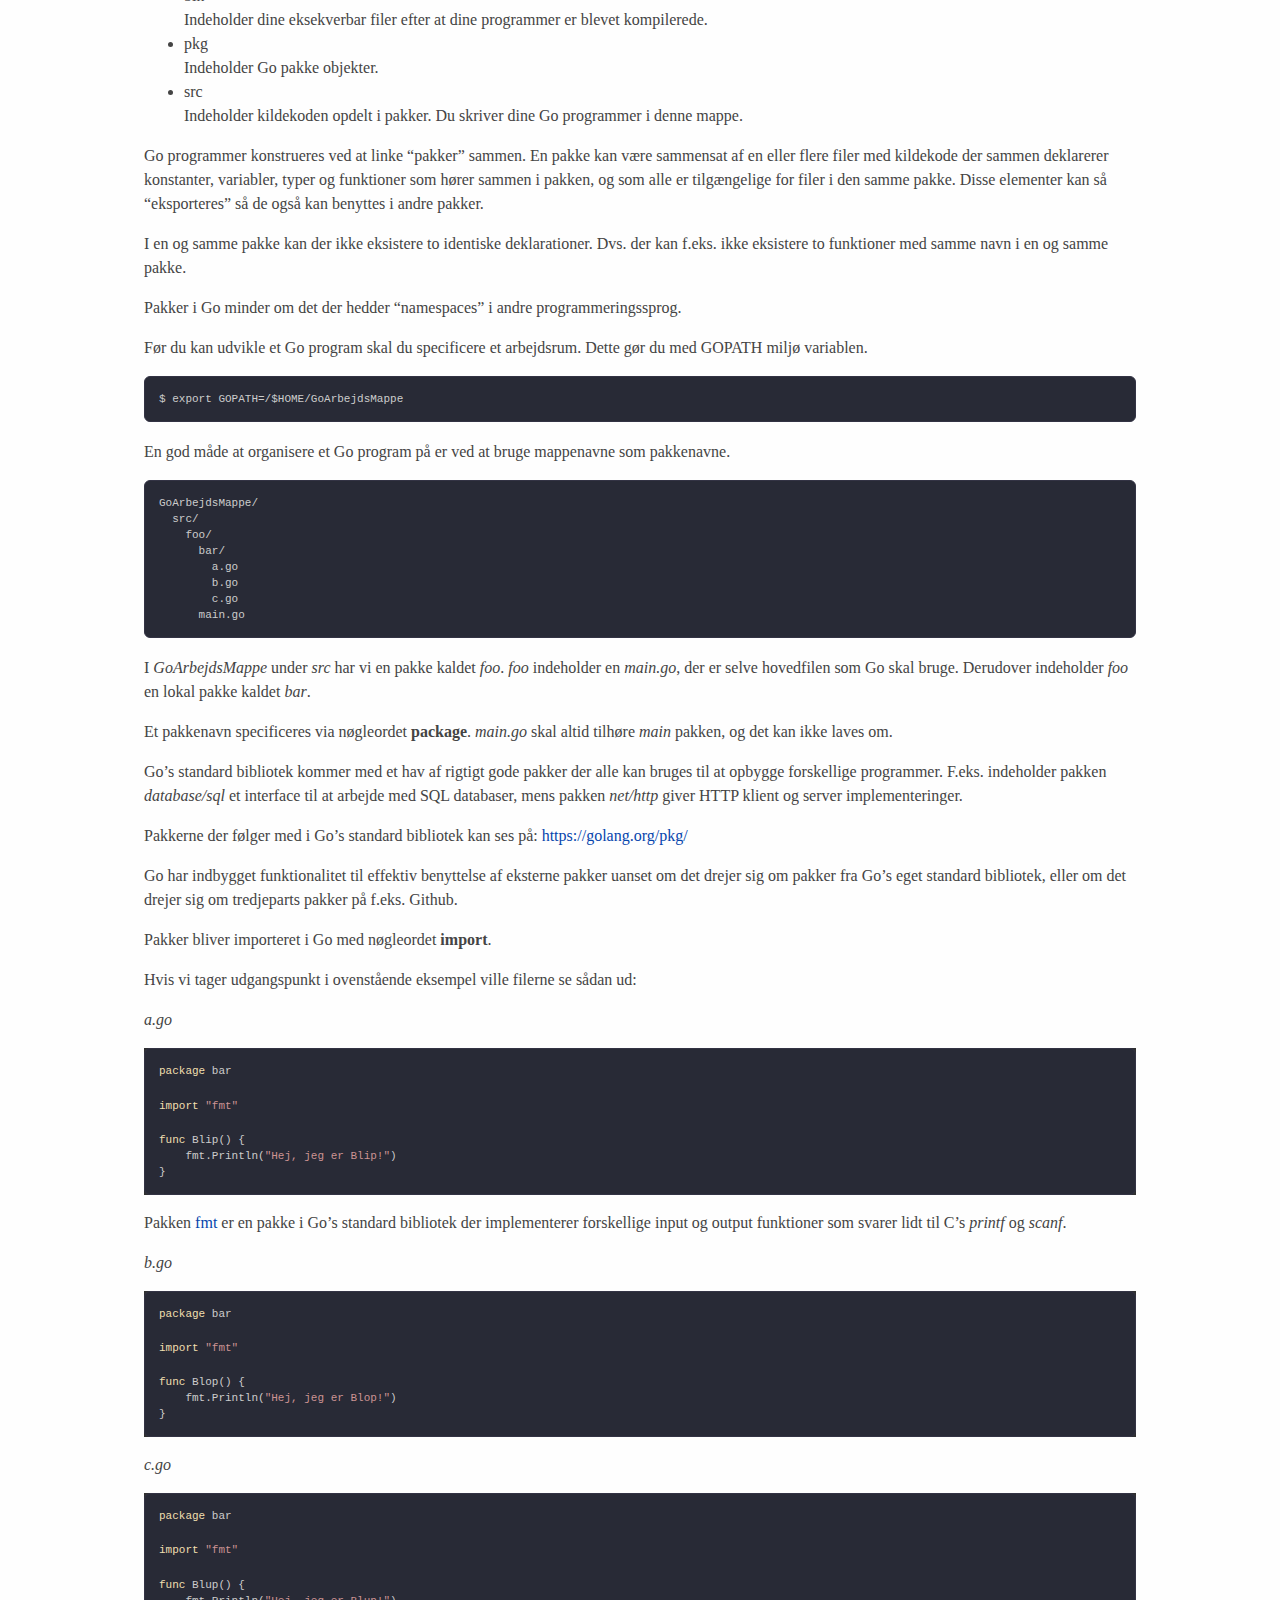
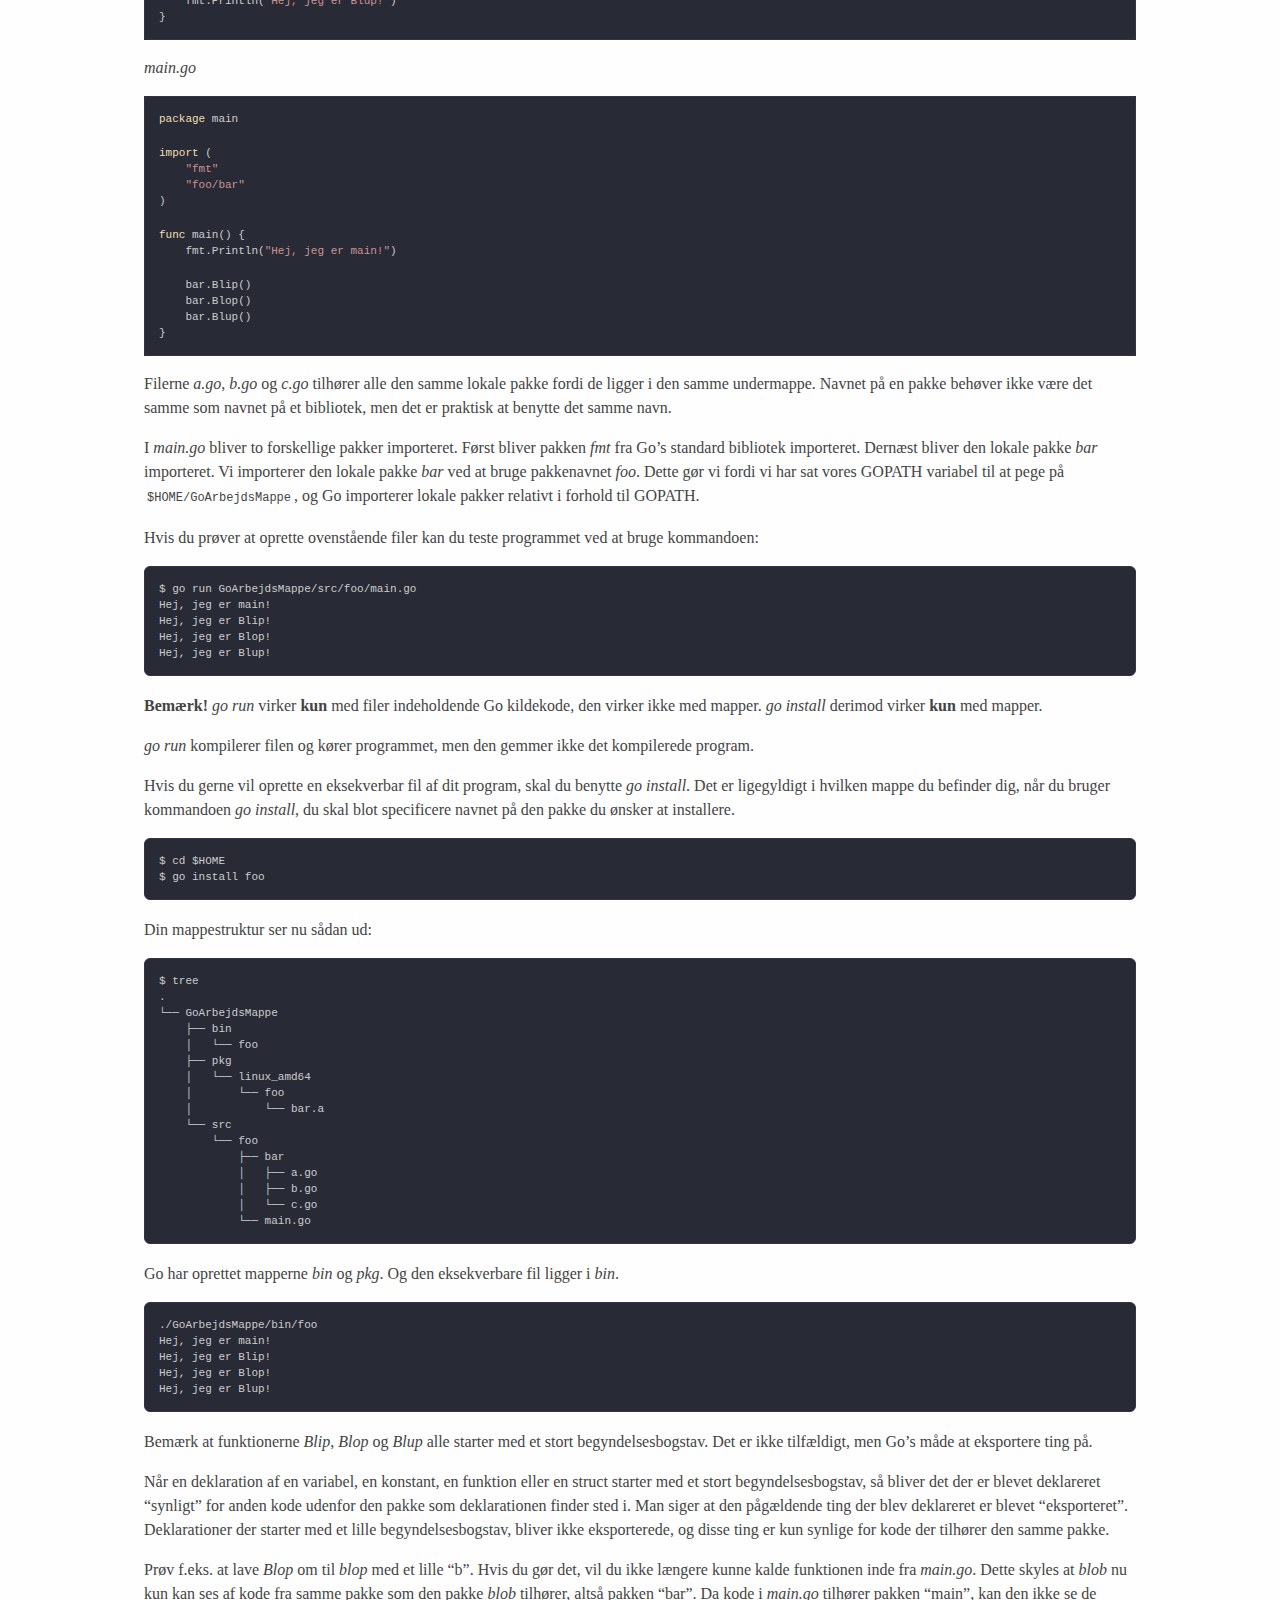
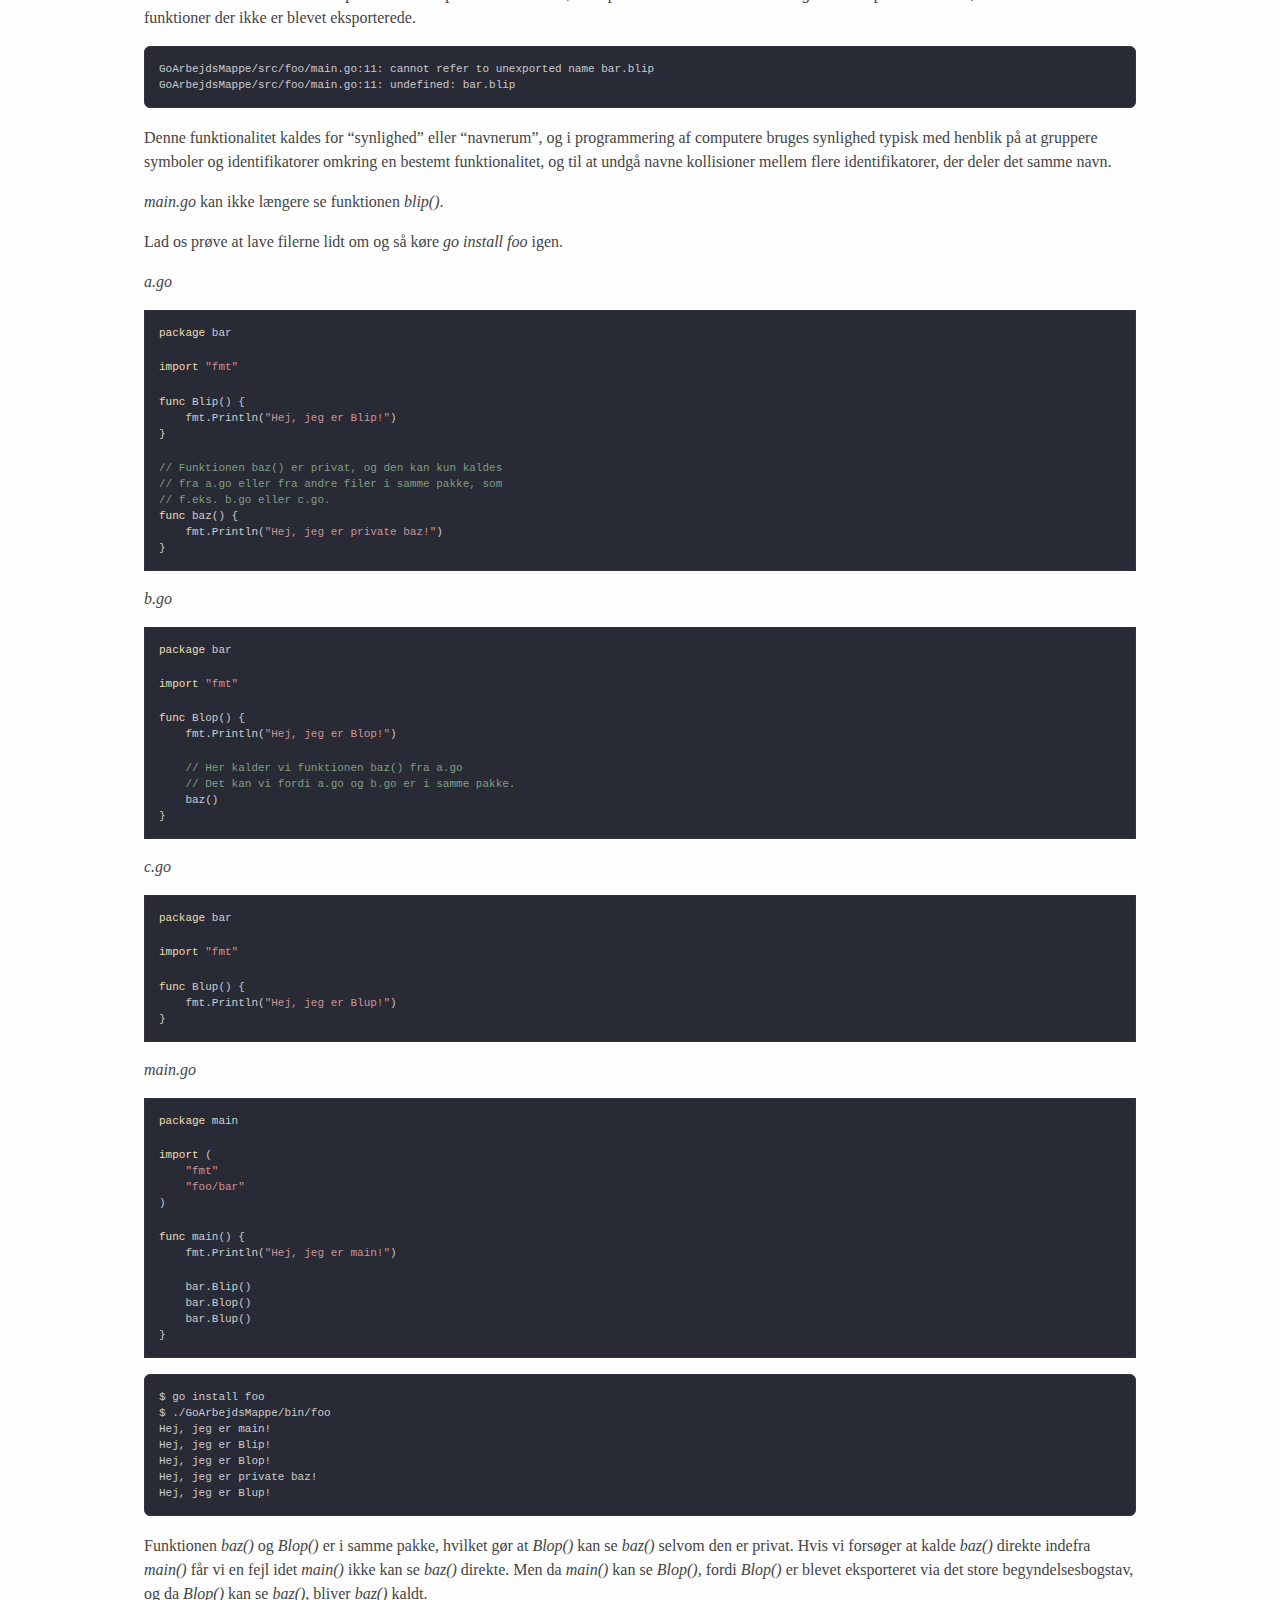
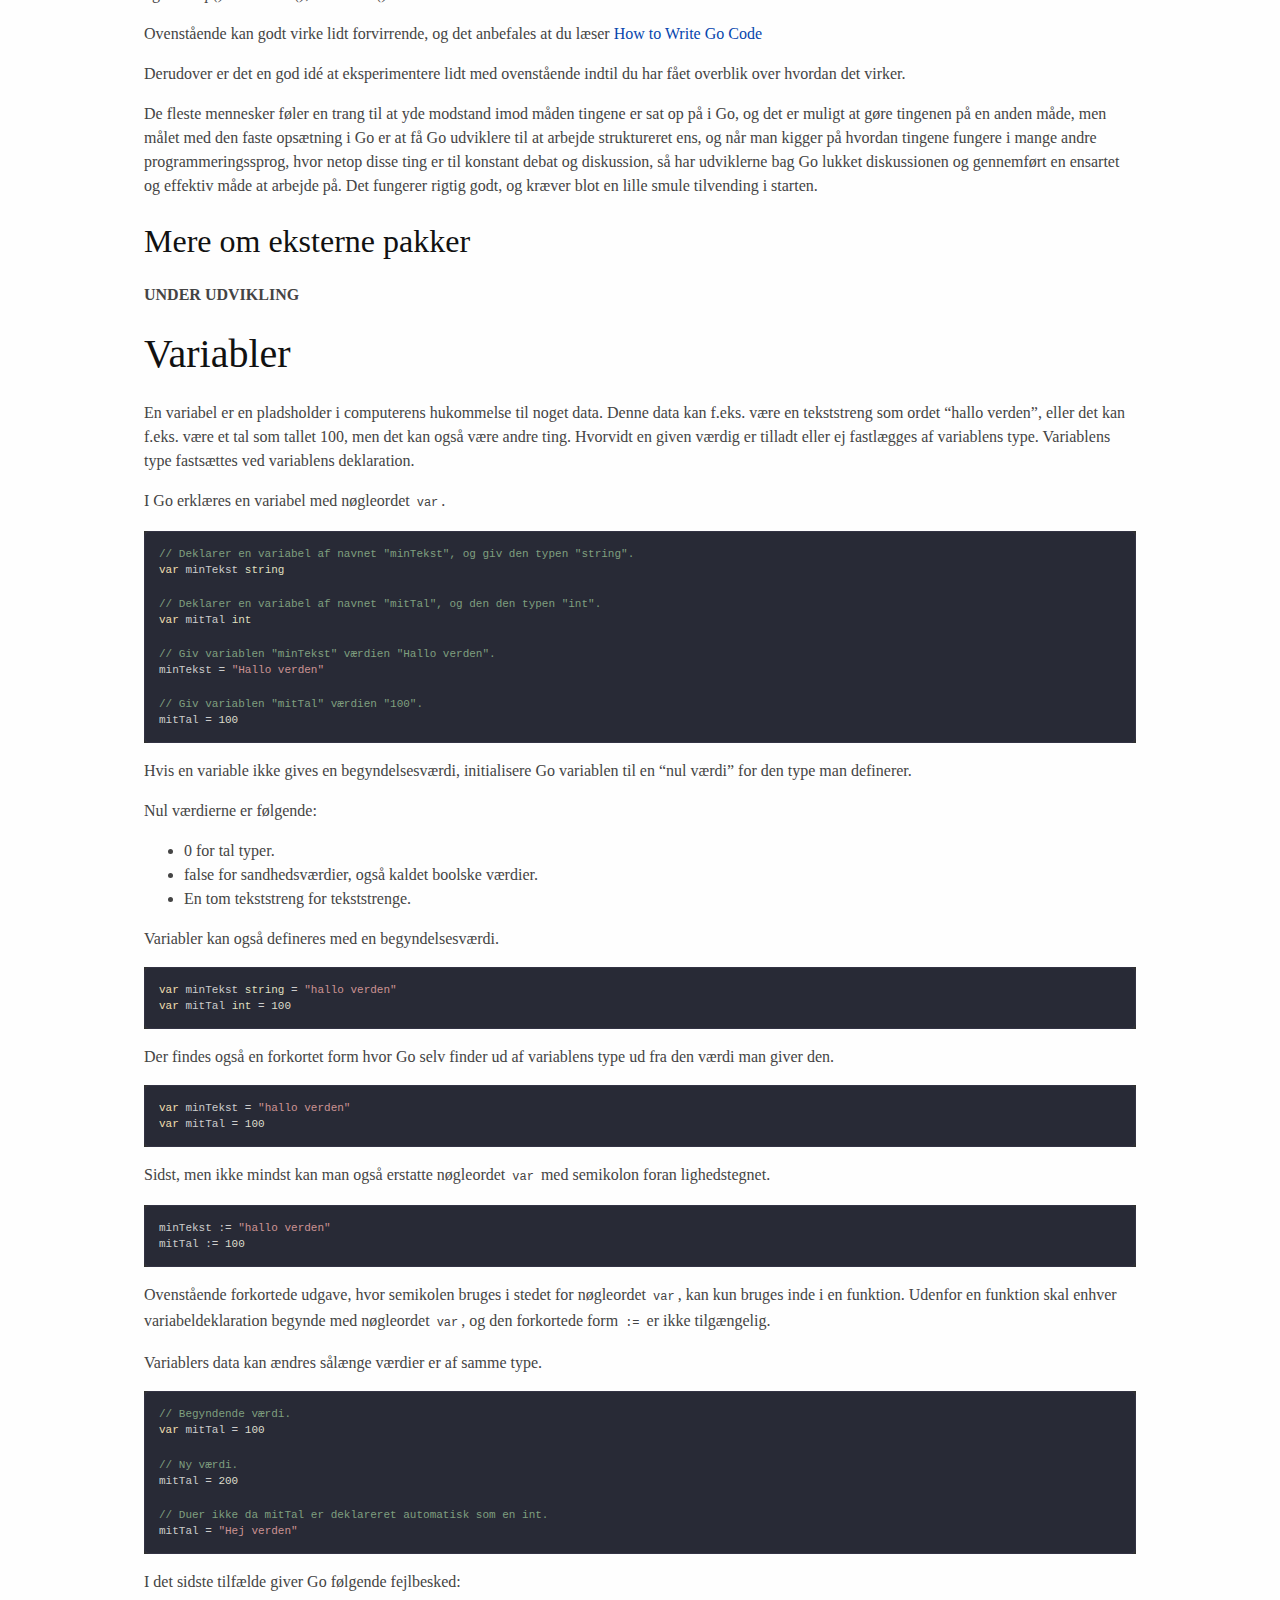
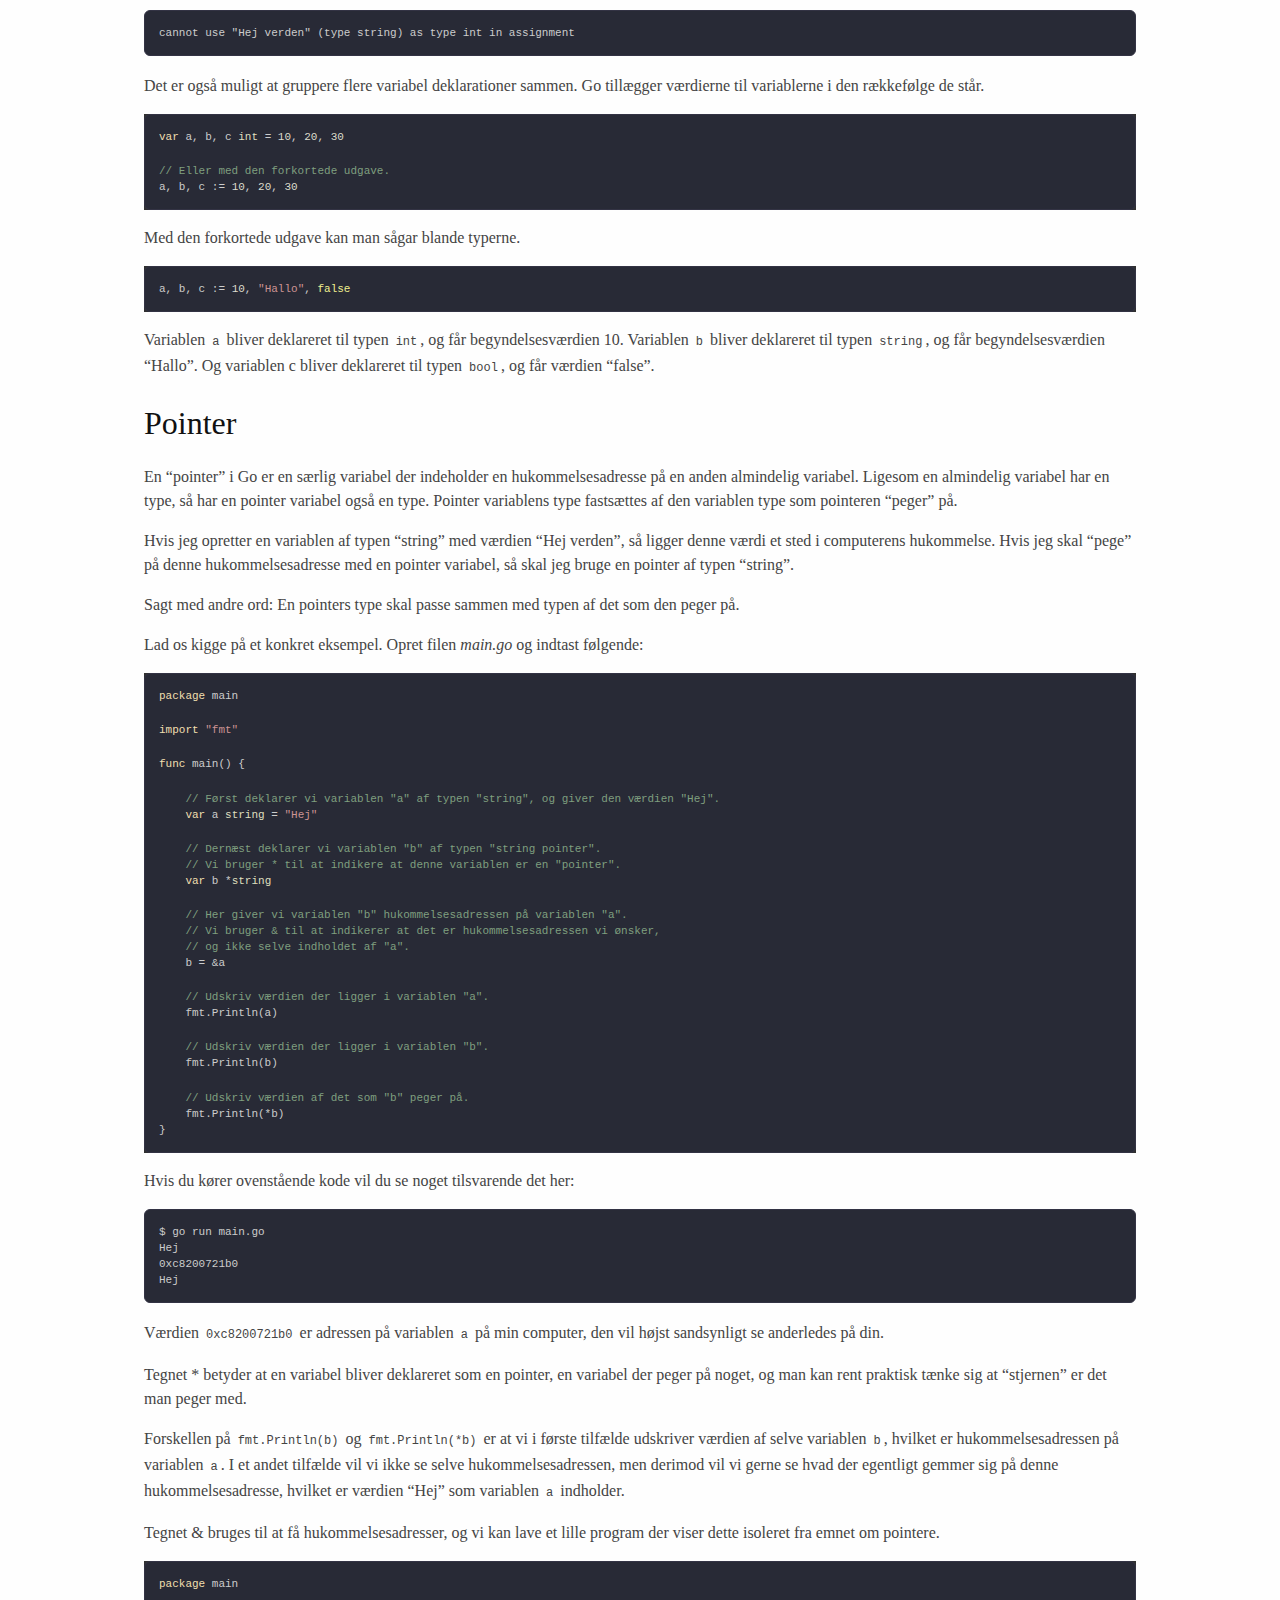
==== commit d21c2428: "Update website reference" ====
--- a/docs/index.html
+++ b/docs/index.html
@@ -83,7 +83,7 @@
     <div><a href="https://github.com/unixsheikh/programmering-i-go"><img style="position: absolute; top: 0; right: 0; border: 0;" src="https://camo.githubusercontent.com/652c5b9acfaddf3a9c326fa6bde407b87f7be0f4/68747470733a2f2f73332e616d617a6f6e6177732e636f6d2f6769746875622f726962626f6e732f666f726b6d655f72696768745f6f72616e67655f6666373630302e706e67" alt="Fork me on GitHub" data-canonical-src="https://s3.amazonaws.com/github/ribbons/forkme_right_orange_ff7600.png"></a></div>
 <h1 class="title"><img src="img/go_logo_100.png" alt="Gopher"> Programmering i Go</h1>
 <h2 class="author"></h2>
-<h3 class="date"><span style='font-size:small;'>Oprettet: 2015-12-31. Sidst opdateret: 2018-12-19</span></h3>
+<h3 class="date"><span style='font-size:small;'>Oprettet: 2015-12-31. Sidst opdateret: 2019-06-25</span></h3>
 </header>
 <nav id="TOC">
 <ul>
@@ -703,11 +703,11 @@
 <hr>
 <div style="text-align:center;">
 <h3>Oprettet og vedligeholdt af</h3>
-    <p><a href="https://github.com/unixsheikh/" target="_blank">Unix Sheikh</a></p>
-    <p><a href="https://github.com/unixsheikh/programmering-i-go/graphs/contributors" target="_blank">Projektdeltagere</a></p>
+    <p><a href="http://www.unixsheikh.com/">Unix Sheikh</a></p>
+    <p><a href="https://github.com/unixsheikh/programmering-i-go/graphs/contributors">Projektdeltagere</a></p>
 <div class="license">
     <a class="cc-badge" rel="license" href="https://github.com/unixsheikh/programmering-i-go/blob/master/LICENSE"></a>
-    <span>Programmering i Go</span> af <a xmlns:cc="https://github.com/unixsheikh/programmering-i-go/blob/master/LICENSE" href="https://github.com/unixsheikh/" property="cc:attributionName" rel="cc:attributionURL">Unix Sheikh</a> er udgivet under licens:<br> <a rel="license" href="https://github.com/unixsheikh/programmering-i-go/blob/master/LICENSE">The MIT License</a>.
+    <span>Programmering i Go</span> er udgivet under licens:<br> <a rel="license" href="https://github.com/unixsheikh/programmering-i-go/blob/master/LICENSE">The MIT License</a>.
 </div>
 </div>
 </body>
